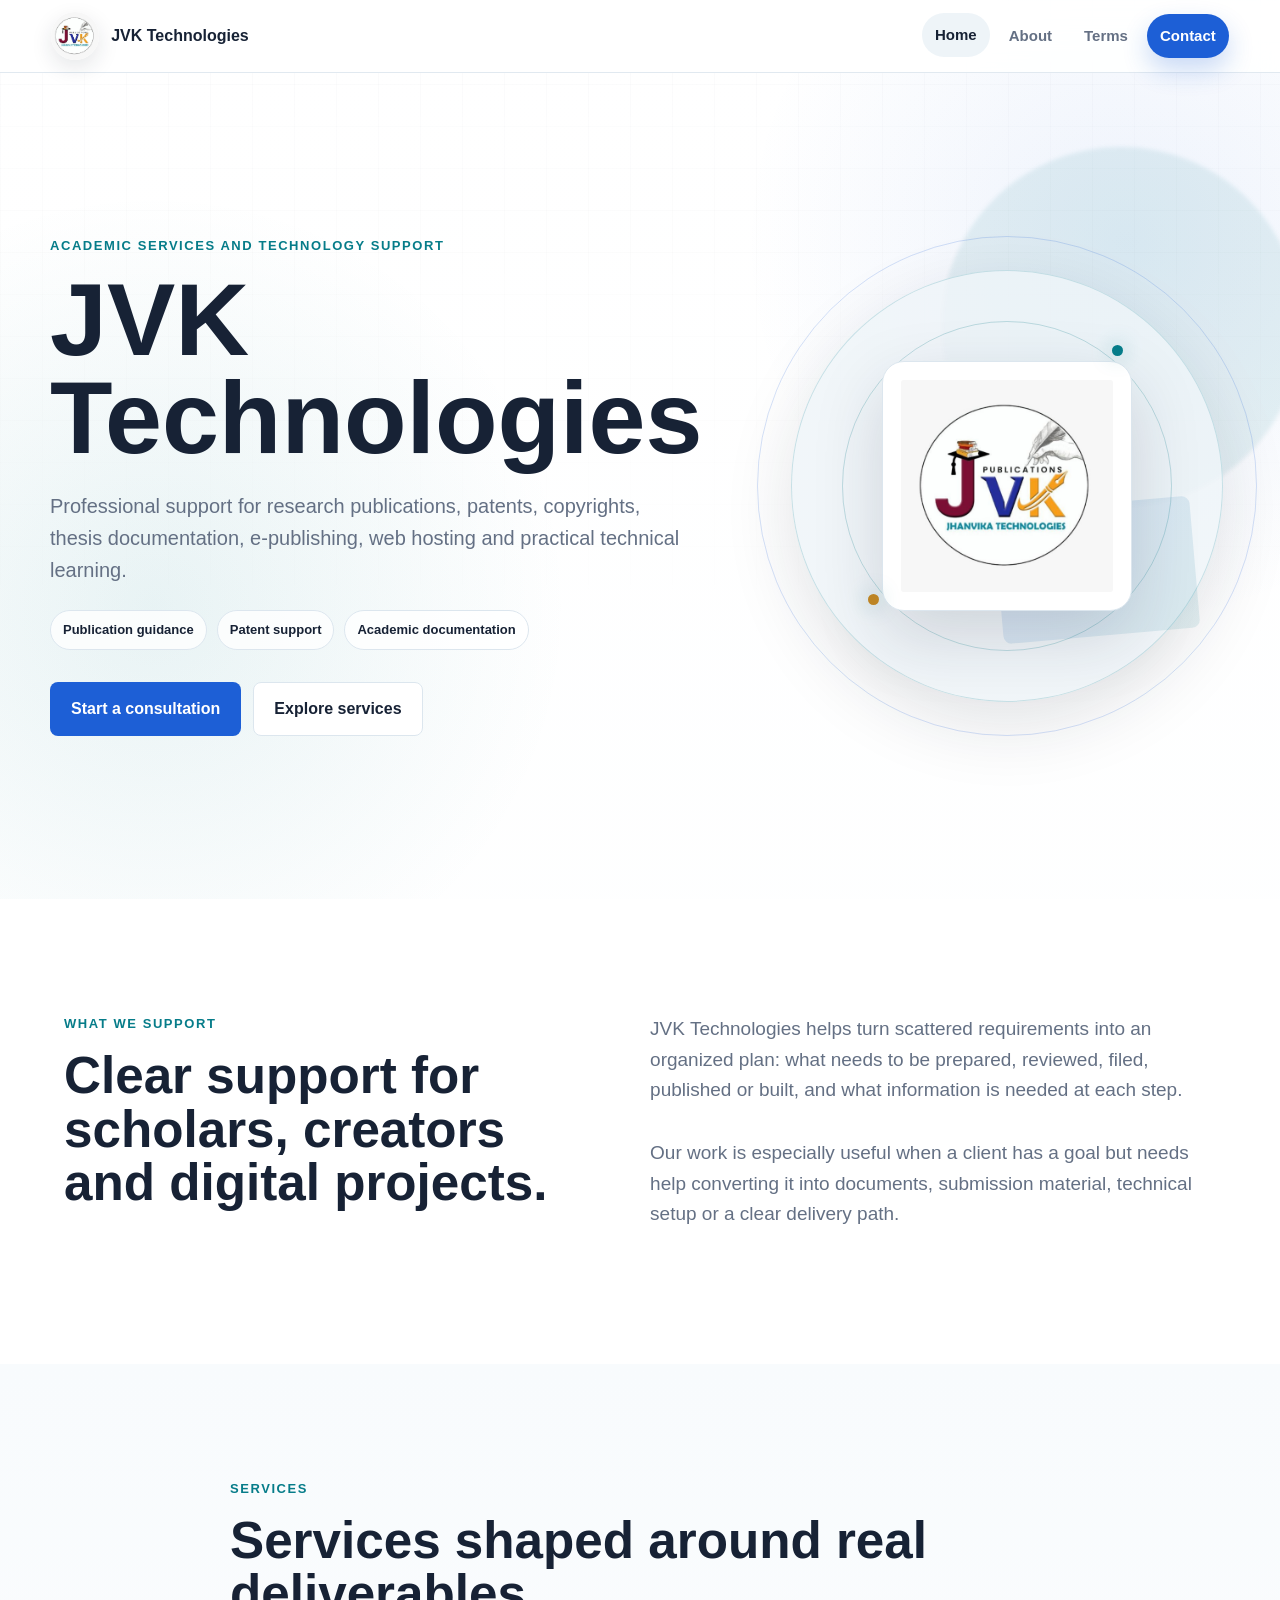
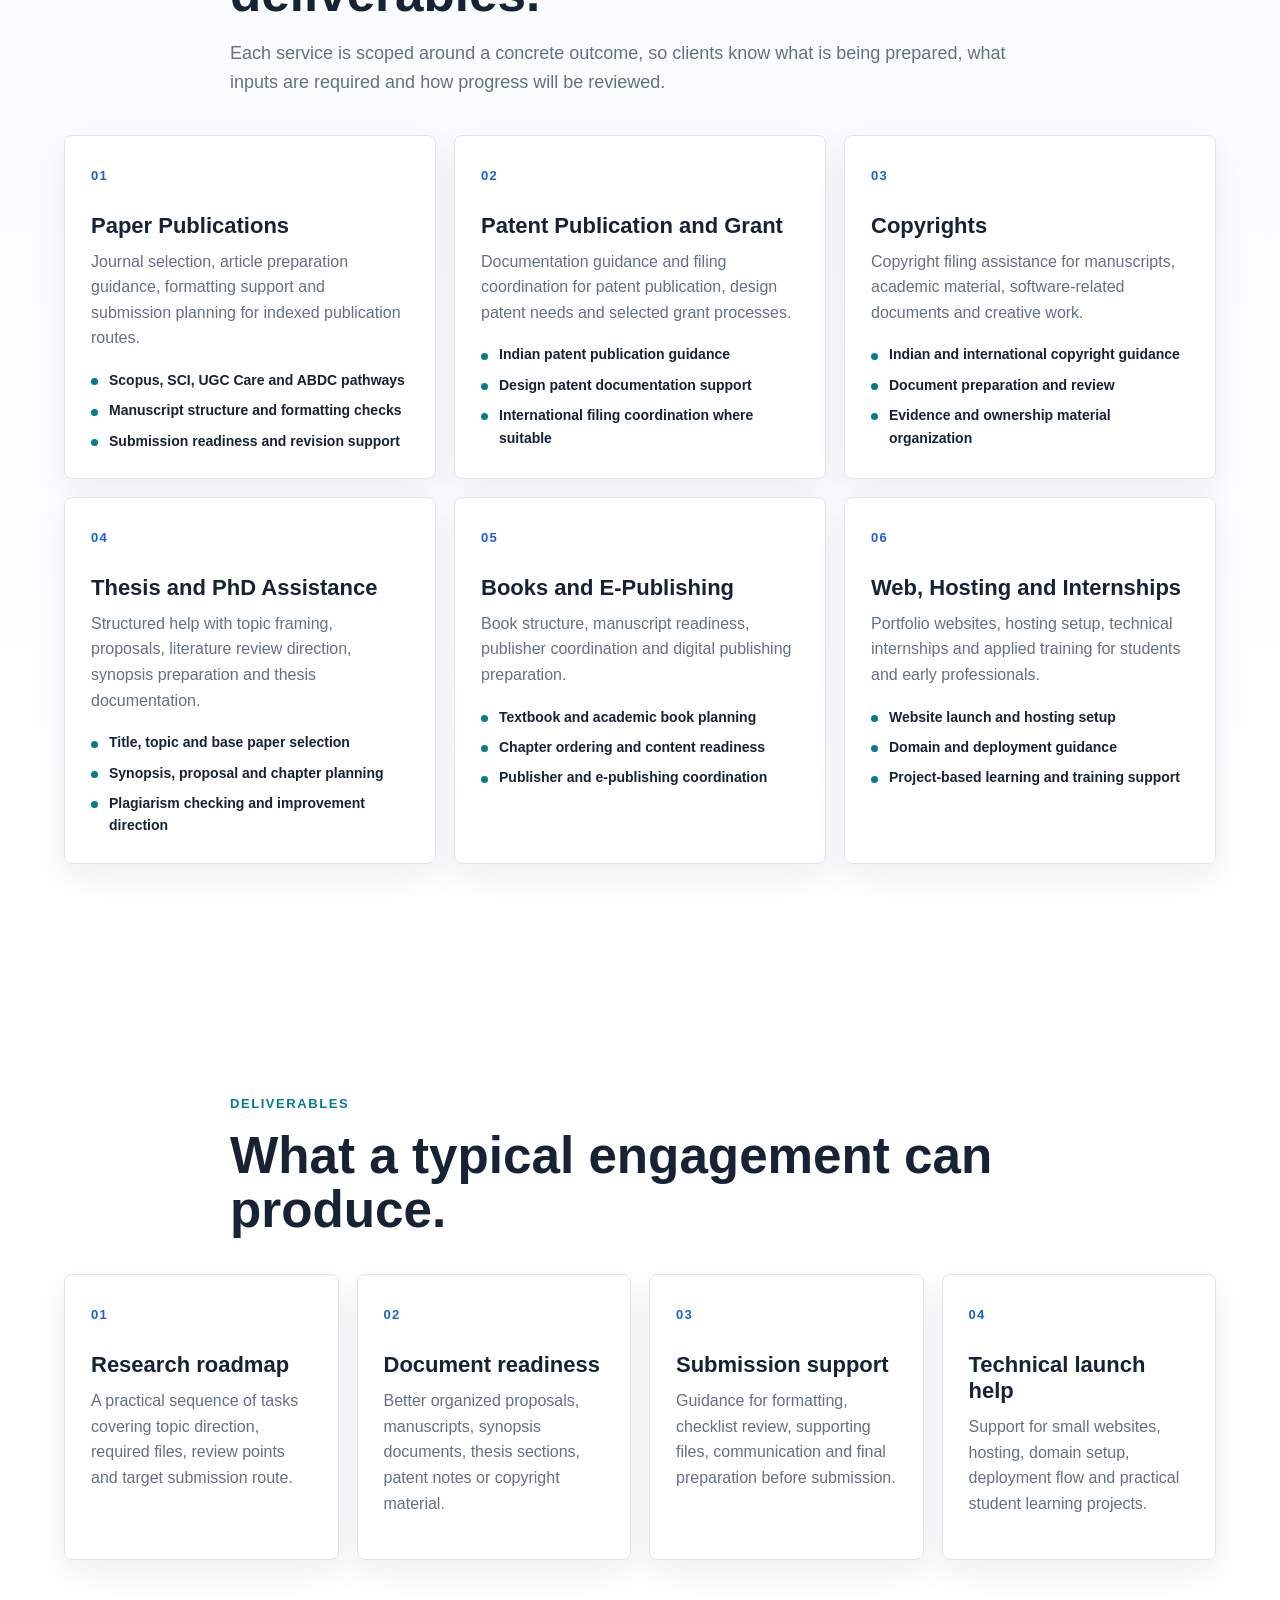
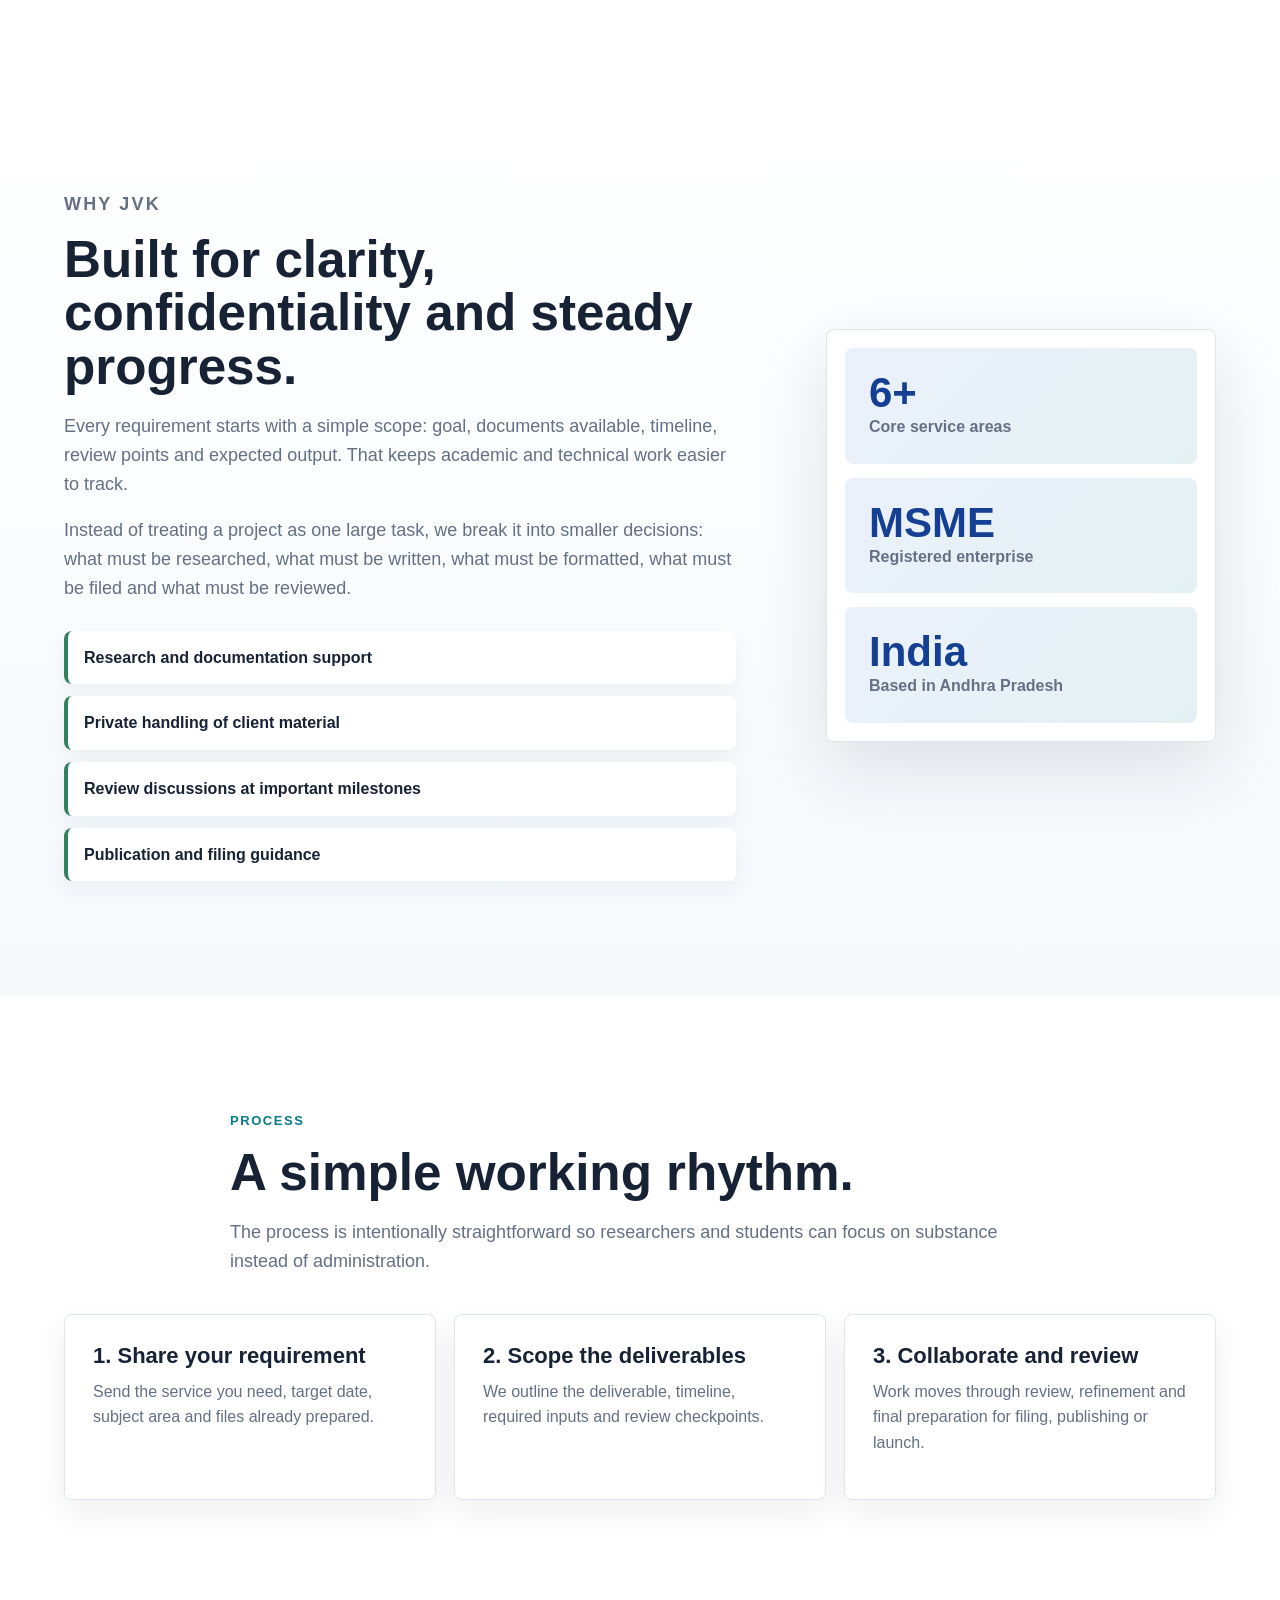
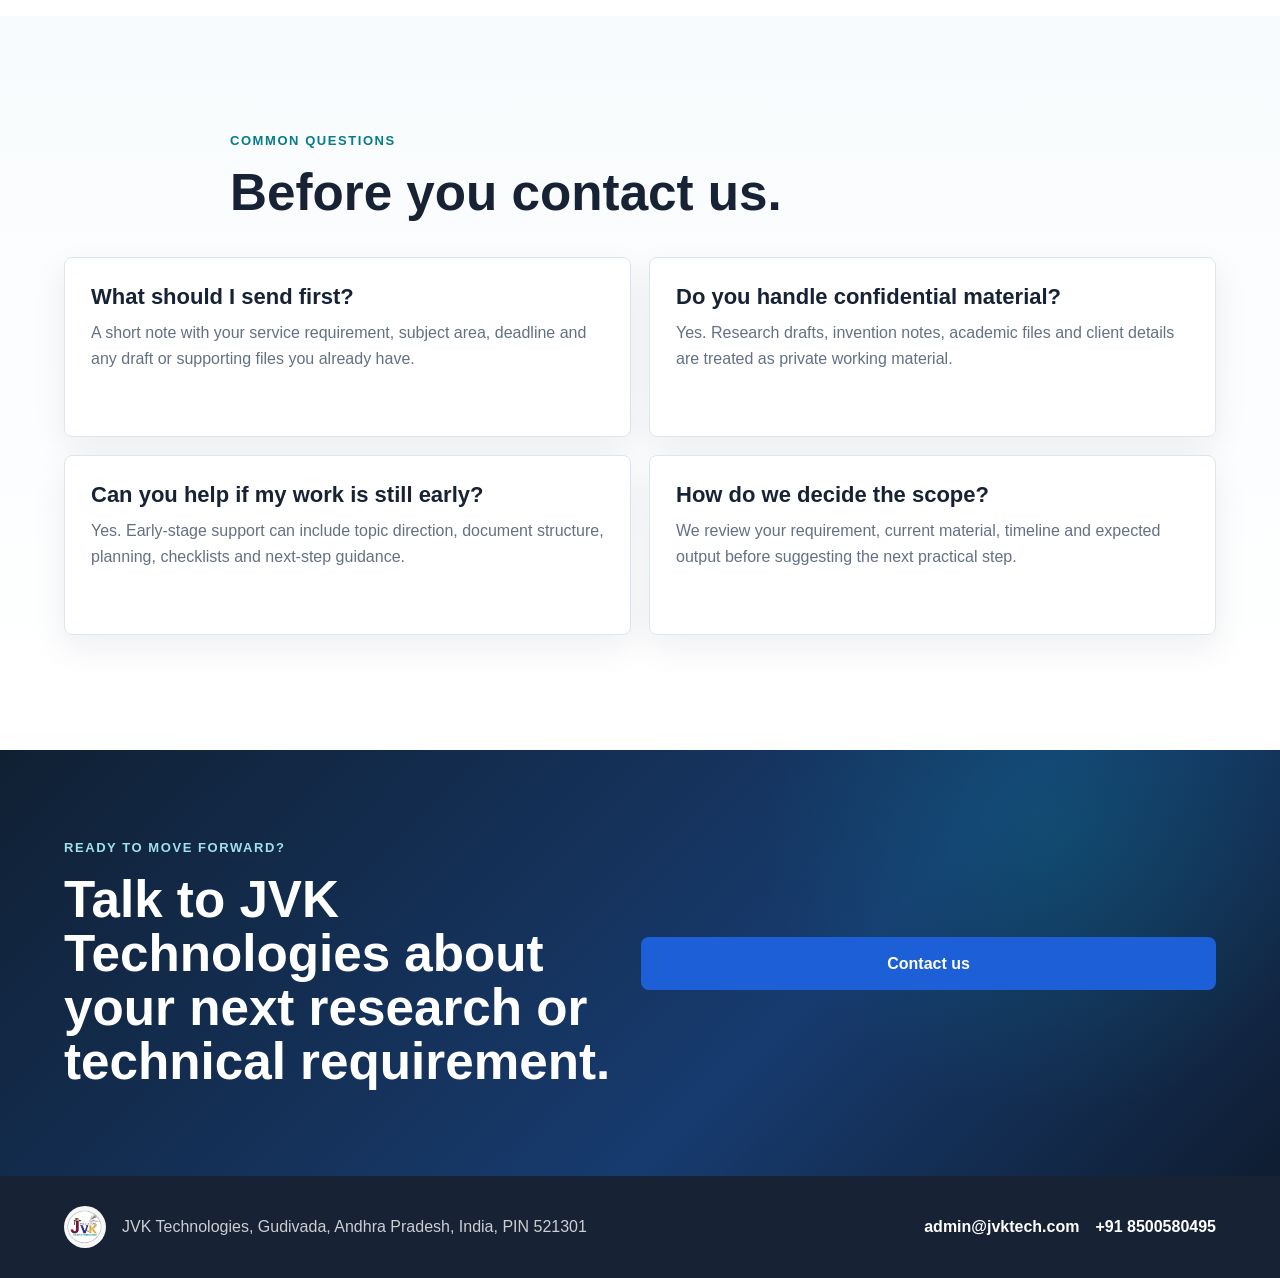
==== index.html @ e9491927 "initila commit" ====
<!doctype html>
<html lang="en">
  <head>
    <meta charset="utf-8">
    <meta name="viewport" content="width=device-width, initial-scale=1">
    <title>JVK Technologies | Research, Publishing and Patent Support</title>
    <meta name="description" content="JVK Technologies helps scholars, researchers, students and institutions with publications, patents, copyrights, thesis support, plagiarism checks and technical training.">
    <link rel="icon" href="assets/jvk-logo.png">
    <link rel="stylesheet" href="styles.css">
  </head>
  <body>
    <header class="site-header">
      <a class="brand" href="index.html" aria-label="JVK Technologies home">
        <img src="assets/jvk-logo.png" alt="JVK Technologies logo">
        <span>JVK Technologies</span>
      </a>
      <button class="nav-toggle" type="button" aria-expanded="false" aria-controls="site-nav" aria-label="Open menu">
        <span></span><span></span><span></span>
      </button>
      <nav class="site-nav" id="site-nav">
        <a href="index.html" aria-current="page">Home</a>
        <a href="about.html">About</a>
        <a href="privacy-policy.html">Terms</a>
        <a class="nav-cta" href="contact.html">Contact</a>
      </nav>
    </header>

    <main>
      <section class="hero">
        <div class="hero-mark" aria-hidden="true">
          <span class="orbit orbit-one"></span>
          <span class="orbit orbit-two"></span>
          <span class="orbit-dot dot-one"></span>
          <span class="orbit-dot dot-two"></span>
          <img src="assets/jvk-logo.png" alt="">
        </div>
        <div class="hero-content">
          <p class="eyebrow">Academic services and technology support</p>
          <h1>JVK Technologies</h1>
          <p class="hero-copy">Professional support for research publications, patents, copyrights, thesis documentation, e-publishing, web hosting and practical technical learning.</p>
          <div class="hero-badges" aria-label="Service highlights">
            <span>Publication guidance</span>
            <span>Patent support</span>
            <span>Academic documentation</span>
          </div>
          <div class="hero-actions">
            <a class="button primary" href="contact.html">Start a consultation</a>
            <a class="button secondary" href="#services">Explore services</a>
          </div>
        </div>
      </section>

      <section class="section intro reveal">
        <div>
          <p class="eyebrow">What we support</p>
          <h2>Clear support for scholars, creators and digital projects.</h2>
        </div>
        <div class="intro-copy">
          <p>JVK Technologies helps turn scattered requirements into an organized plan: what needs to be prepared, reviewed, filed, published or built, and what information is needed at each step.</p>
          <p>Our work is especially useful when a client has a goal but needs help converting it into documents, submission material, technical setup or a clear delivery path.</p>
        </div>
      </section>

      <section class="section service-band reveal" id="services">
        <div class="section-heading">
          <p class="eyebrow">Services</p>
          <h2>Services shaped around real deliverables.</h2>
          <p>Each service is scoped around a concrete outcome, so clients know what is being prepared, what inputs are required and how progress will be reviewed.</p>
        </div>
        <div class="service-grid">
          <article class="service-card">
            <span>01</span>
            <h3>Paper Publications</h3>
            <p>Journal selection, article preparation guidance, formatting support and submission planning for indexed publication routes.</p>
            <ul>
              <li>Scopus, SCI, UGC Care and ABDC pathways</li>
              <li>Manuscript structure and formatting checks</li>
              <li>Submission readiness and revision support</li>
            </ul>
          </article>
          <article class="service-card">
            <span>02</span>
            <h3>Patent Publication and Grant</h3>
            <p>Documentation guidance and filing coordination for patent publication, design patent needs and selected grant processes.</p>
            <ul>
              <li>Indian patent publication guidance</li>
              <li>Design patent documentation support</li>
              <li>International filing coordination where suitable</li>
            </ul>
          </article>
          <article class="service-card">
            <span>03</span>
            <h3>Copyrights</h3>
            <p>Copyright filing assistance for manuscripts, academic material, software-related documents and creative work.</p>
            <ul>
              <li>Indian and international copyright guidance</li>
              <li>Document preparation and review</li>
              <li>Evidence and ownership material organization</li>
            </ul>
          </article>
          <article class="service-card">
            <span>04</span>
            <h3>Thesis and PhD Assistance</h3>
            <p>Structured help with topic framing, proposals, literature review direction, synopsis preparation and thesis documentation.</p>
            <ul>
              <li>Title, topic and base paper selection</li>
              <li>Synopsis, proposal and chapter planning</li>
              <li>Plagiarism checking and improvement direction</li>
            </ul>
          </article>
          <article class="service-card">
            <span>05</span>
            <h3>Books and E-Publishing</h3>
            <p>Book structure, manuscript readiness, publisher coordination and digital publishing preparation.</p>
            <ul>
              <li>Textbook and academic book planning</li>
              <li>Chapter ordering and content readiness</li>
              <li>Publisher and e-publishing coordination</li>
            </ul>
          </article>
          <article class="service-card">
            <span>06</span>
            <h3>Web, Hosting and Internships</h3>
            <p>Portfolio websites, hosting setup, technical internships and applied training for students and early professionals.</p>
            <ul>
              <li>Website launch and hosting setup</li>
              <li>Domain and deployment guidance</li>
              <li>Project-based learning and training support</li>
            </ul>
          </article>
        </div>
      </section>

      <section class="section deliverables reveal">
        <div class="section-heading">
          <p class="eyebrow">Deliverables</p>
          <h2>What a typical engagement can produce.</h2>
        </div>
        <div class="deliverable-grid">
          <article>
            <strong>01</strong>
            <h3>Research roadmap</h3>
            <p>A practical sequence of tasks covering topic direction, required files, review points and target submission route.</p>
          </article>
          <article>
            <strong>02</strong>
            <h3>Document readiness</h3>
            <p>Better organized proposals, manuscripts, synopsis documents, thesis sections, patent notes or copyright material.</p>
          </article>
          <article>
            <strong>03</strong>
            <h3>Submission support</h3>
            <p>Guidance for formatting, checklist review, supporting files, communication and final preparation before submission.</p>
          </article>
          <article>
            <strong>04</strong>
            <h3>Technical launch help</h3>
            <p>Support for small websites, hosting, domain setup, deployment flow and practical student learning projects.</p>
          </article>
        </div>
      </section>

      <section class="section split reveal">
        <div class="split-copy">
          <p class="eyebrow">Why JVK</p>
          <h2>Built for clarity, confidentiality and steady progress.</h2>
          <p>Every requirement starts with a simple scope: goal, documents available, timeline, review points and expected output. That keeps academic and technical work easier to track.</p>
          <p>Instead of treating a project as one large task, we break it into smaller decisions: what must be researched, what must be written, what must be formatted, what must be filed and what must be reviewed.</p>
          <ul class="check-list">
            <li>Research and documentation support</li>
            <li>Private handling of client material</li>
            <li>Review discussions at important milestones</li>
            <li>Publication and filing guidance</li>
          </ul>
        </div>
        <div class="stat-panel" aria-label="JVK Technologies service highlights">
          <div><strong>6+</strong><span>Core service areas</span></div>
          <div><strong>MSME</strong><span>Registered enterprise</span></div>
          <div><strong>India</strong><span>Based in Andhra Pradesh</span></div>
        </div>
      </section>

      <section class="section process reveal">
        <div class="section-heading">
          <p class="eyebrow">Process</p>
          <h2>A simple working rhythm.</h2>
          <p>The process is intentionally straightforward so researchers and students can focus on substance instead of administration.</p>
        </div>
        <div class="timeline">
          <article>
            <h3>1. Share your requirement</h3>
            <p>Send the service you need, target date, subject area and files already prepared.</p>
          </article>
          <article>
            <h3>2. Scope the deliverables</h3>
            <p>We outline the deliverable, timeline, required inputs and review checkpoints.</p>
          </article>
          <article>
            <h3>3. Collaborate and review</h3>
            <p>Work moves through review, refinement and final preparation for filing, publishing or launch.</p>
          </article>
        </div>
      </section>

      <section class="section faq reveal">
        <div class="section-heading">
          <p class="eyebrow">Common questions</p>
          <h2>Before you contact us.</h2>
        </div>
        <div class="faq-grid">
          <article>
            <h3>What should I send first?</h3>
            <p>A short note with your service requirement, subject area, deadline and any draft or supporting files you already have.</p>
          </article>
          <article>
            <h3>Do you handle confidential material?</h3>
            <p>Yes. Research drafts, invention notes, academic files and client details are treated as private working material.</p>
          </article>
          <article>
            <h3>Can you help if my work is still early?</h3>
            <p>Yes. Early-stage support can include topic direction, document structure, planning, checklists and next-step guidance.</p>
          </article>
          <article>
            <h3>How do we decide the scope?</h3>
            <p>We review your requirement, current material, timeline and expected output before suggesting the next practical step.</p>
          </article>
        </div>
      </section>

      <section class="cta-section">
        <div>
          <p class="eyebrow">Ready to move forward?</p>
          <h2>Talk to JVK Technologies about your next research or technical requirement.</h2>
        </div>
        <a class="button primary" href="contact.html">Contact us</a>
      </section>
    </main>

    <footer class="site-footer">
      <div>
        <img src="assets/jvk-logo.png" alt="" aria-hidden="true">
        <p>JVK Technologies, Gudivada, Andhra Pradesh, India, PIN 521301</p>
      </div>
      <div>
        <a href="mailto:admin@jvktech.com">admin@jvktech.com</a>
        <a href="tel:+918500580495">+91 8500580495</a>
      </div>
    </footer>
    <script src="script.js"></script>
  </body>
</html>
---- styles.css ----
:root {
  --ink: #172235;
  --muted: #647084;
  --soft: #eef4f8;
  --paper: #f8fbfd;
  --white: #ffffff;
  --line: #dce6ee;
  --blue: #1d5fd6;
  --blue-dark: #153f92;
  --teal: #067c89;
  --green: #31815f;
  --gold: #bd8424;
  --shadow: 0 24px 70px rgba(22, 34, 53, 0.12);
  --radius: 8px;
  --max: 1180px;
}

* {
  box-sizing: border-box;
}

html {
  scroll-behavior: smooth;
  overflow-x: hidden;
}

body {
  margin: 0;
  color: var(--ink);
  background:
    radial-gradient(circle at 12% 10%, rgba(6, 124, 137, 0.09), transparent 26rem),
    radial-gradient(circle at 88% 4%, rgba(29, 95, 214, 0.08), transparent 24rem),
    linear-gradient(180deg, #ffffff 0%, #f8fbfd 100%);
  font-family: Inter, "Segoe UI", Arial, sans-serif;
  line-height: 1.6;
  overflow-x: hidden;
}

body::before {
  position: fixed;
  inset: 0;
  z-index: -1;
  content: "";
  opacity: 0.52;
  background-image:
    linear-gradient(rgba(23, 34, 53, 0.035) 1px, transparent 1px),
    linear-gradient(90deg, rgba(23, 34, 53, 0.035) 1px, transparent 1px);
  background-size: 42px 42px;
  mask-image: linear-gradient(180deg, #000 0%, transparent 78%);
}

img {
  display: block;
  max-width: 100%;
}

a {
  color: inherit;
}

.site-header {
  position: sticky;
  top: 0;
  z-index: 50;
  display: flex;
  align-items: center;
  justify-content: space-between;
  gap: 24px;
  padding: 12px clamp(18px, 4vw, 56px);
  background: rgba(255, 255, 255, 0.88);
  border-bottom: 1px solid rgba(220, 230, 238, 0.86);
  backdrop-filter: blur(18px);
}

.brand {
  display: inline-flex;
  align-items: center;
  gap: 12px;
  color: var(--ink);
  font-weight: 900;
  letter-spacing: 0;
  text-decoration: none;
}

.brand img {
  width: 48px;
  height: 48px;
  border-radius: 50%;
  box-shadow: 0 8px 22px rgba(23, 34, 53, 0.11);
}

.site-nav {
  display: flex;
  align-items: center;
  gap: 6px;
}

.site-nav a {
  padding: 10px 13px;
  border-radius: 999px;
  color: var(--muted);
  font-size: 15px;
  font-weight: 800;
  text-decoration: none;
  transition: background 180ms ease, color 180ms ease, transform 180ms ease;
}

.site-nav a:hover,
.site-nav a[aria-current="page"] {
  color: var(--ink);
  background: var(--soft);
  transform: translateY(-1px);
}

.site-nav .nav-cta {
  color: #fff;
  background: var(--blue);
  box-shadow: 0 12px 26px rgba(29, 95, 214, 0.24);
}

.site-nav .nav-cta:hover,
.site-nav .nav-cta[aria-current="page"] {
  color: #fff;
  background: var(--blue-dark);
}

.nav-toggle {
  display: none;
  width: 44px;
  height: 44px;
  padding: 10px;
  border: 1px solid var(--line);
  border-radius: var(--radius);
  background: var(--white);
}

.nav-toggle span {
  display: block;
  height: 2px;
  margin: 5px 0;
  background: var(--ink);
}

.hero {
  position: relative;
  display: grid;
  grid-template-columns: minmax(0, 1.08fr) minmax(330px, 0.75fr);
  align-items: center;
  gap: clamp(36px, 7vw, 90px);
  width: min(var(--max), calc(100% - 36px));
  min-height: calc(100vh - 74px);
  padding: clamp(58px, 8vw, 110px) 0;
  margin: 0 auto;
}

.hero::before {
  position: absolute;
  inset: 9% -6% auto auto;
  width: 360px;
  height: 360px;
  content: "";
  border-radius: 50%;
  background: rgba(6, 124, 137, 0.09);
  filter: blur(2px);
  animation: ambientShift 7s ease-in-out infinite;
}

.hero-mark {
  position: relative;
  min-height: 440px;
  display: grid;
  place-items: center;
  order: 2;
}

.hero-mark::before {
  position: absolute;
  width: min(430px, 86vw);
  aspect-ratio: 1;
  content: "";
  border: 1px solid rgba(6, 124, 137, 0.18);
  border-radius: 50%;
  background:
    radial-gradient(circle, rgba(255, 255, 255, 0.92) 0 34%, rgba(238, 244, 248, 0.82) 35% 100%);
  box-shadow: var(--shadow);
}

.hero-mark::after {
  position: absolute;
  right: 8%;
  bottom: 16%;
  width: 44%;
  height: 30%;
  content: "";
  border-radius: var(--radius);
  background:
    linear-gradient(135deg, rgba(29, 95, 214, 0.12), rgba(6, 124, 137, 0.1));
  transform: rotate(-5deg);
  animation: cardFloat 5s ease-in-out infinite;
}

.hero-mark img {
  position: relative;
  z-index: 3;
  width: min(250px, 62vw);
  padding: 18px;
  border: 1px solid var(--line);
  border-radius: 22px;
  background: var(--white);
  box-shadow: 0 26px 70px rgba(23, 34, 53, 0.16);
  animation: logoFloat 5.5s ease-in-out infinite;
}

.orbit {
  position: absolute;
  z-index: 2;
  border: 1px solid rgba(29, 95, 214, 0.18);
  border-radius: 50%;
}

.orbit-one {
  width: min(500px, 92vw);
  aspect-ratio: 1;
  animation: slowSpin 34s linear infinite;
}

.orbit-two {
  width: min(330px, 70vw);
  aspect-ratio: 1;
  border-color: rgba(6, 124, 137, 0.22);
  animation: slowSpin 28s linear infinite reverse;
}

.orbit-dot {
  position: absolute;
  z-index: 4;
  width: 11px;
  height: 11px;
  border-radius: 50%;
  background: var(--teal);
  box-shadow: 0 0 22px rgba(6, 124, 137, 0.48);
}

.dot-one {
  top: 18%;
  right: 24%;
}

.dot-two {
  bottom: 23%;
  left: 19%;
  background: var(--gold);
}

.hero-content {
  position: relative;
  z-index: 2;
  order: 1;
  max-width: 720px;
}

.eyebrow {
  margin: 0 0 14px;
  color: var(--teal);
  font-size: 13px;
  font-weight: 900;
  letter-spacing: 0.12em;
  text-transform: uppercase;
}

h1,
h2,
h3,
p {
  margin-top: 0;
}

h1 {
  max-width: 760px;
  margin-bottom: 22px;
  font-size: clamp(50px, 8vw, 104px);
  line-height: 0.96;
  letter-spacing: 0;
}

h2 {
  margin-bottom: 18px;
  font-size: clamp(31px, 4vw, 58px);
  line-height: 1.05;
  letter-spacing: 0;
}

h3 {
  margin-bottom: 10px;
  font-size: 22px;
  line-height: 1.18;
  letter-spacing: 0;
}

.hero-copy {
  max-width: 650px;
  color: var(--muted);
  font-size: 20px;
}

.hero-badges {
  display: flex;
  flex-wrap: wrap;
  gap: 10px;
  margin-top: 24px;
}

.hero-badges span {
  padding: 9px 12px;
  border: 1px solid var(--line);
  border-radius: 999px;
  color: var(--ink);
  background: rgba(255, 255, 255, 0.78);
  font-size: 13px;
  font-weight: 800;
}

.hero-actions {
  display: flex;
  flex-wrap: wrap;
  gap: 12px;
  margin-top: 32px;
}

.button {
  display: inline-flex;
  align-items: center;
  justify-content: center;
  min-height: 48px;
  padding: 13px 20px;
  border: 1px solid transparent;
  border-radius: var(--radius);
  font-weight: 900;
  text-decoration: none;
  cursor: pointer;
  transition: transform 180ms ease, box-shadow 180ms ease, background 180ms ease, border-color 180ms ease;
}

.button:hover {
  transform: translateY(-2px);
  box-shadow: 0 16px 34px rgba(23, 34, 53, 0.16);
}

.button.primary {
  color: var(--white);
  background: var(--blue);
}

.button.primary:hover {
  background: var(--blue-dark);
}

.button.secondary {
  color: var(--ink);
  border-color: var(--line);
  background: var(--white);
}

.section {
  padding: clamp(72px, 9vw, 118px) clamp(18px, 5vw, 72px);
}

.section > * {
  width: min(var(--max), 100%);
  max-width: var(--max);
  margin-left: auto;
  margin-right: auto;
}

.intro {
  display: grid;
  grid-template-columns: minmax(0, 0.9fr) minmax(0, 1fr);
  gap: clamp(28px, 6vw, 88px);
  align-items: start;
  background: var(--white);
}

.intro-copy {
  display: grid;
  gap: 14px;
}

.intro-copy p,
.section-heading > p:last-child,
.split-copy > p,
.service-card p,
.deliverable-grid p,
.value-grid p,
.faq-grid p,
.timeline p,
.legal p {
  color: var(--muted);
}

.intro-copy p {
  font-size: 19px;
}

.section-heading {
  max-width: 820px;
  margin-bottom: 38px;
}

.section-heading > p:last-child {
  font-size: 18px;
}

.service-band,
.faq,
.contact-layout {
  background: linear-gradient(180deg, var(--paper), #ffffff);
}

.service-grid {
  display: grid;
  grid-template-columns: repeat(3, minmax(0, 1fr));
  gap: 18px;
}

.service-card,
.deliverable-grid article,
.value-grid article,
.faq-grid article,
.timeline article,
.contact-form,
.contact-card {
  border: 1px solid var(--line);
  border-radius: var(--radius);
  background: rgba(255, 255, 255, 0.94);
  box-shadow: 0 12px 34px rgba(23, 34, 53, 0.07);
}

.service-card {
  min-height: 320px;
  padding: 26px;
  transition: transform 220ms ease, box-shadow 220ms ease, border-color 220ms ease;
}

.service-card:hover,
.deliverable-grid article:hover,
.value-grid article:hover,
.faq-grid article:hover {
  transform: translateY(-6px);
  border-color: rgba(29, 95, 214, 0.25);
  box-shadow: 0 24px 54px rgba(23, 34, 53, 0.12);
}

.service-card span,
.deliverable-grid strong {
  display: inline-flex;
  margin-bottom: 26px;
  color: var(--blue);
  font-size: 13px;
  font-weight: 900;
  letter-spacing: 0.1em;
  text-transform: uppercase;
}

.service-card ul {
  display: grid;
  gap: 8px;
  padding: 0;
  margin: 18px 0 0;
  list-style: none;
}

.service-card li {
  position: relative;
  padding-left: 18px;
  color: var(--ink);
  font-size: 14px;
  font-weight: 800;
}

.service-card li::before {
  position: absolute;
  left: 0;
  top: 0.67em;
  width: 7px;
  height: 7px;
  content: "";
  border-radius: 50%;
  background: var(--teal);
}

.deliverables,
.values,
.process {
  background: var(--white);
}

.deliverable-grid,
.value-grid,
.faq-grid {
  display: grid;
  grid-template-columns: repeat(4, minmax(0, 1fr));
  gap: 18px;
}

.deliverable-grid article,
.value-grid article,
.faq-grid article {
  min-height: 220px;
  padding: 26px;
  transition: transform 220ms ease, box-shadow 220ms ease, border-color 220ms ease;
}

.split {
  display: grid;
  grid-template-columns: minmax(0, 1fr) minmax(320px, 0.58fr);
  gap: clamp(28px, 7vw, 90px);
  align-items: center;
  background:
    linear-gradient(180deg, #ffffff 0%, #f5f9fc 100%);
}

.split-copy {
  max-width: 760px;
}

.split-copy > p {
  font-size: 18px;
}

.check-list {
  display: grid;
  gap: 12px;
  padding: 0;
  margin: 28px 0 0;
  list-style: none;
}

.check-list li {
  padding: 14px 16px;
  border-left: 4px solid var(--green);
  border-radius: var(--radius);
  background: var(--white);
  color: var(--ink);
  font-weight: 800;
  box-shadow: 0 8px 20px rgba(23, 34, 53, 0.05);
  transition: transform 180ms ease, border-color 180ms ease;
}

.check-list li:hover {
  transform: translateX(6px);
  border-left-color: var(--blue);
}

.stat-panel {
  display: grid;
  gap: 14px;
  padding: 18px;
  border: 1px solid var(--line);
  border-radius: var(--radius);
  background: var(--white);
  box-shadow: var(--shadow);
}

.stat-panel div {
  padding: 24px;
  border-radius: var(--radius);
  background: linear-gradient(135deg, rgba(29, 95, 214, 0.09), rgba(6, 124, 137, 0.11));
}

.stat-panel strong {
  display: block;
  color: var(--blue-dark);
  font-size: 42px;
  line-height: 1;
}

.stat-panel span {
  color: var(--muted);
  font-weight: 900;
}

.timeline {
  display: grid;
  grid-template-columns: repeat(3, minmax(0, 1fr));
  gap: 18px;
}

.timeline article {
  padding: 28px;
}

.faq-grid {
  grid-template-columns: repeat(2, minmax(0, 1fr));
}

.faq-grid article {
  min-height: 180px;
}

.cta-section {
  display: flex;
  align-items: center;
  justify-content: space-between;
  gap: 24px;
  padding: clamp(58px, 8vw, 88px) clamp(18px, 5vw, 72px);
  color: var(--white);
  background:
    radial-gradient(circle at 82% 18%, rgba(6, 124, 137, 0.28), transparent 18rem),
    linear-gradient(135deg, #102033 0%, #173b6f 62%, #0f1d31 100%);
}

.cta-section > * {
  width: min(var(--max), 100%);
  max-width: var(--max);
}

.cta-section .eyebrow {
  color: #9fe2ea;
}

.cta-section h2 {
  max-width: 850px;
  margin-bottom: 0;
}

.page-hero {
  padding: clamp(76px, 11vw, 132px) clamp(18px, 5vw, 72px);
  color: var(--white);
  background:
    radial-gradient(circle at 84% 24%, rgba(6, 124, 137, 0.22), transparent 18rem),
    linear-gradient(135deg, #11223a 0%, #173b6f 68%, #0f1d31 100%);
}

.page-hero > * {
  width: min(var(--max), 100%);
  margin-left: auto;
  margin-right: auto;
}

.page-hero .eyebrow {
  color: #9fe2ea;
}

.page-hero p:last-child {
  max-width: 780px;
  color: rgba(255, 255, 255, 0.82);
  font-size: 20px;
}

.about-hero {
  position: relative;
  display: grid;
  grid-template-columns: minmax(0, 1fr) minmax(300px, 0.42fr);
  align-items: center;
  gap: clamp(28px, 6vw, 84px);
  padding: clamp(72px, 10vw, 126px) clamp(18px, 5vw, 72px);
  color: var(--white);
  background:
    radial-gradient(circle at 88% 22%, rgba(159, 226, 234, 0.2), transparent 18rem),
    linear-gradient(135deg, #11223a 0%, #173b6f 62%, #0f1d31 100%);
}

.about-hero-light {
  color: var(--ink);
  background:
    radial-gradient(circle at 82% 16%, rgba(6, 124, 137, 0.12), transparent 19rem),
    linear-gradient(180deg, #ffffff 0%, #f4f9fc 100%);
}

.about-hero > * {
  width: min(var(--max), 100%);
}

.about-hero-copy {
  justify-self: end;
  max-width: 760px;
}

.about-hero .eyebrow {
  color: var(--teal);
}

.about-hero p:last-child {
  max-width: 720px;
  color: var(--muted);
  font-size: 20px;
}

.about-hero-actions {
  display: flex;
  flex-wrap: wrap;
  gap: 12px;
  margin-top: 30px;
}

.profile-card {
  display: grid;
  gap: 22px;
  padding: 32px;
  border: 1px solid var(--line);
  border-radius: var(--radius);
  background: rgba(255, 255, 255, 0.92);
  box-shadow: var(--shadow);
}

.profile-logo {
  display: grid;
  place-items: center;
  width: 150px;
  height: 150px;
  border: 1px solid var(--line);
  border-radius: 26px;
  background:
    linear-gradient(135deg, rgba(29, 95, 214, 0.08), rgba(6, 124, 137, 0.09)),
    var(--white);
}

.profile-logo img {
  width: 132px;
}

.profile-card span {
  color: var(--teal);
  font-size: 13px;
  font-weight: 900;
  letter-spacing: 0.12em;
  text-transform: uppercase;
}

.profile-card strong {
  max-width: 320px;
  font-size: 30px;
  line-height: 1.12;
}

.profile-card dl {
  display: grid;
  gap: 1px;
  margin: 0;
  overflow: hidden;
  border-radius: var(--radius);
  background: var(--line);
}

.profile-card dl div {
  display: grid;
  grid-template-columns: 92px minmax(0, 1fr);
  gap: 14px;
  padding: 14px;
  background: var(--white);
}

.profile-card dt {
  color: var(--muted);
  font-size: 13px;
  font-weight: 900;
  text-transform: uppercase;
}

.profile-card dd {
  margin: 0;
  color: var(--ink);
  font-weight: 900;
}

.about-story {
  display: grid;
  grid-template-columns: minmax(0, 0.8fr) minmax(0, 1fr);
  gap: clamp(28px, 6vw, 88px);
  align-items: start;
  background: var(--white);
}

.about-story-clean {
  background: var(--white);
}

.story-heading-card {
  padding: 28px;
  border: 1px solid var(--line);
  border-radius: var(--radius);
  background:
    linear-gradient(180deg, #ffffff, #f5f9fc);
  box-shadow: 0 14px 38px rgba(23, 34, 53, 0.07);
}

.story-heading-card span {
  display: block;
  max-width: 440px;
  color: var(--muted);
  font-weight: 800;
}

.story-copy {
  display: grid;
  gap: 14px;
}

.story-copy p {
  color: var(--muted);
  font-size: 18px;
}

.audience-section,
.capability-section {
  background: linear-gradient(180deg, var(--paper), #ffffff);
}

.audience-section-clean {
  background:
    linear-gradient(180deg, #f6fafc 0%, #ffffff 100%);
}

.about-feature-grid {
  display: grid;
  grid-template-columns: repeat(4, minmax(0, 1fr));
  gap: 18px;
}

.about-feature-grid article,
.capability-list article {
  padding: 26px;
  border: 1px solid var(--line);
  border-radius: var(--radius);
  background: rgba(255, 255, 255, 0.94);
  box-shadow: 0 12px 34px rgba(23, 34, 53, 0.07);
  transition: transform 180ms ease, box-shadow 180ms ease, border-color 180ms ease;
}

.about-feature-grid article:hover,
.capability-list article:hover {
  transform: translateY(-5px);
  border-color: rgba(29, 95, 214, 0.25);
  box-shadow: 0 22px 48px rgba(23, 34, 53, 0.12);
}

.about-feature-grid span {
  display: inline-flex;
  margin-bottom: 38px;
  color: var(--blue);
  font-size: 13px;
  font-weight: 900;
  letter-spacing: 0.1em;
}

.about-feature-grid p,
.capability-list p,
.method-list p {
  color: var(--muted);
}

.about-method {
  background: var(--white);
}

.about-method-clean {
  background: var(--white);
}

.method-rail {
  display: grid;
  grid-template-columns: repeat(4, minmax(0, 1fr));
  gap: 18px;
}

.method-rail article {
  padding: 24px;
  border: 1px solid var(--line);
  border-radius: var(--radius);
  background: var(--white);
  box-shadow: 0 10px 28px rgba(23, 34, 53, 0.06);
}

.method-rail span {
  display: inline-flex;
  margin-bottom: 30px;
  color: var(--blue-dark);
  font-size: 13px;
  font-weight: 900;
  letter-spacing: 0.08em;
  text-transform: uppercase;
}

.capability-list {
  display: grid;
  grid-template-columns: repeat(2, minmax(0, 1fr));
  gap: 18px;
}

.about-cta-strip {
  display: flex;
  align-items: center;
  justify-content: space-between;
  gap: 24px;
  color: var(--white);
  background:
    radial-gradient(circle at 88% 30%, rgba(159, 226, 234, 0.18), transparent 18rem),
    linear-gradient(135deg, #11223a 0%, #173b6f 70%, #0f1d31 100%);
}

.about-cta-strip > * {
  width: min(var(--max), 100%);
}

.about-cta-strip .button {
  flex: 0 0 auto;
  width: auto;
}

.about-cta-strip .eyebrow {
  color: #9fe2ea;
}

.about-cta-strip h2 {
  max-width: 850px;
  margin-bottom: 0;
}

.capability-section-clean {
  background: linear-gradient(180deg, #ffffff, #f6fafc);
}

.brand-panel {
  min-height: 410px;
  display: grid;
  place-items: center;
  align-content: center;
  gap: 18px;
  padding: 36px;
  text-align: center;
  border: 1px solid var(--line);
  border-radius: var(--radius);
  background: linear-gradient(180deg, #ffffff, #eef6fb);
  box-shadow: var(--shadow);
}

.brand-panel img {
  width: min(210px, 68vw);
}

.brand-panel strong {
  display: block;
  max-width: 360px;
  font-size: 30px;
  line-height: 1.08;
}

.brand-panel span {
  max-width: 360px;
  color: var(--muted);
  font-weight: 800;
}

.pill-list {
  display: flex;
  flex-wrap: wrap;
  gap: 12px;
}

.pill-list span {
  padding: 12px 16px;
  border: 1px solid var(--line);
  border-radius: 999px;
  background: var(--white);
  color: var(--ink);
  font-weight: 900;
  transition: transform 180ms ease, border-color 180ms ease, background 180ms ease;
}

.pill-list span:hover {
  transform: translateY(-3px);
  border-color: rgba(29, 95, 214, 0.35);
}

.contact-layout {
  display: grid;
  grid-template-columns: minmax(0, 1fr) minmax(320px, 0.45fr);
  gap: 24px;
}

.contact-form,
.contact-card {
  padding: clamp(22px, 4vw, 36px);
}

.contact-form {
  display: grid;
  gap: 18px;
}

label {
  display: grid;
  gap: 8px;
  color: var(--ink);
  font-weight: 900;
}

input,
textarea {
  width: 100%;
  padding: 14px 15px;
  border: 1px solid var(--line);
  border-radius: var(--radius);
  color: var(--ink);
  background: #fbfdff;
  font: inherit;
}

textarea {
  resize: vertical;
}

input:focus,
textarea:focus {
  outline: 3px solid rgba(29, 95, 214, 0.16);
  border-color: var(--blue);
}

.contact-form .button {
  justify-self: start;
  font: inherit;
}

.form-status {
  margin: -4px 0 0;
  color: var(--muted);
  font-size: 14px;
}

.contact-card {
  align-self: start;
  display: grid;
  gap: 14px;
}

.contact-card a {
  color: var(--blue-dark);
  font-weight: 900;
  text-decoration: none;
}

.legal {
  max-width: 980px;
  margin: 0 auto;
  background: var(--white);
}

.legal h2 {
  margin-top: 34px;
  font-size: 28px;
}

.site-footer {
  display: flex;
  align-items: center;
  justify-content: space-between;
  gap: 24px;
  padding: 30px clamp(18px, 5vw, 72px);
  color: rgba(255, 255, 255, 0.78);
  background: var(--ink);
}

.site-footer div {
  display: flex;
  align-items: center;
  gap: 16px;
  flex-wrap: wrap;
}

.site-footer img {
  width: 42px;
  height: 42px;
  border-radius: 50%;
}

.site-footer p {
  margin: 0;
}

.site-footer a {
  color: var(--white);
  font-weight: 900;
  text-decoration: none;
}

.not-found {
  min-height: 100vh;
  display: grid;
  place-items: center;
  align-content: center;
  gap: 14px;
  padding: 24px;
  text-align: center;
  background: var(--paper);
}

.not-found img {
  width: 86px;
}

.not-found h1 {
  margin: 0;
  font-size: clamp(40px, 8vw, 76px);
}

.reveal.is-visible {
  animation: revealIn 620ms ease both;
}

@media (max-width: 940px) {
  .nav-toggle {
    display: block;
  }

  .site-nav {
    position: absolute;
    top: 73px;
    right: 18px;
    left: 18px;
    display: none;
    flex-direction: column;
    align-items: stretch;
    padding: 12px;
    border: 1px solid var(--line);
    border-radius: var(--radius);
    background: var(--white);
    box-shadow: var(--shadow);
  }

  .site-nav.is-open {
    display: flex;
  }

  .site-nav a {
    border-radius: var(--radius);
  }

  .hero {
    grid-template-columns: 1fr;
  }

  .hero-mark {
    min-height: 300px;
    order: 1;
  }

  .hero-content {
    order: 2;
  }

  .intro,
  .split,
  .contact-layout,
  .about-hero,
  .about-story {
    grid-template-columns: 1fr;
  }

  .service-grid,
  .deliverable-grid,
  .value-grid,
  .faq-grid,
  .timeline,
  .about-feature-grid,
  .capability-list,
  .method-rail {
    grid-template-columns: 1fr 1fr;
  }

  .cta-section {
    align-items: flex-start;
    flex-direction: column;
  }
}

@media (max-width: 640px) {
  body::before {
    display: none;
  }

  .site-header {
    padding-inline: 14px;
  }

  .brand span {
    font-size: 15px;
  }

.hero {
    width: min(calc(100% - 28px), var(--max));
    min-height: auto;
    padding: 34px 0 64px;
  }

  .hero-mark {
    overflow: hidden;
    min-height: 260px;
  }

  .hero > * {
    min-width: 0;
  }

  .orbit-one {
    width: min(360px, 86vw);
  }

  .orbit-two {
    width: min(260px, 66vw);
  }

  .hero-mark img {
    width: min(190px, 62vw);
  }

  h1 {
    font-size: clamp(46px, 16vw, 70px);
  }

  .hero-actions,
  .hero-badges {
    align-items: stretch;
    flex-direction: column;
  }

  .button {
    width: 100%;
  }

  .section {
    padding-block: 62px;
  }

  .about-hero {
    padding-block: 64px 88px;
  }

  .about-metrics {
    grid-template-columns: 1fr;
    margin-top: -34px;
  }

  .service-grid,
  .deliverable-grid,
  .value-grid,
  .faq-grid,
  .timeline,
  .about-feature-grid,
  .capability-list,
  .method-rail {
    grid-template-columns: 1fr;
  }

  .about-hero-actions,
  .about-cta-strip {
    align-items: stretch;
    flex-direction: column;
  }

  .service-card {
    min-height: auto;
  }

  .site-footer {
    align-items: flex-start;
    flex-direction: column;
  }
}

@media (prefers-reduced-motion: reduce) {
  *,
  *::before,
  *::after {
    scroll-behavior: auto !important;
    animation-duration: 0.01ms !important;
    animation-iteration-count: 1 !important;
    transition-duration: 0.01ms !important;
  }
}

@keyframes slowSpin {
  from {
    transform: rotate(0deg);
  }
  to {
    transform: rotate(360deg);
  }
}

@keyframes logoFloat {
  0%,
  100% {
    transform: translateY(0);
  }
  50% {
    transform: translateY(-10px);
  }
}

@keyframes cardFloat {
  0%,
  100% {
    transform: translateY(0) rotate(-5deg);
  }
  50% {
    transform: translateY(-9px) rotate(-3deg);
  }
}

@keyframes ambientShift {
  0%,
  100% {
    transform: translate(0, 0) scale(1);
  }
  50% {
    transform: translate(-16px, 14px) scale(1.05);
  }
}

@keyframes revealIn {
  from {
    opacity: 0;
    transform: translateY(20px);
  }
  to {
    opacity: 1;
    transform: translateY(0);
  }
}

/* Compact About page redesign */
.about-page {
  background: #fbfcfd;
}

.about-page .site-header {
  background: rgba(255, 255, 255, 0.94);
}

.about-main {
  color: #1f2937;
}

.about-cover,
.about-section {
  width: min(1120px, calc(100% - 36px));
  margin: 0 auto;
}

.about-cover {
  display: grid;
  grid-template-columns: minmax(0, 1fr) 360px;
  gap: 40px;
  align-items: center;
  padding: 72px 0 54px;
}

.about-kicker {
  margin: 0 0 12px;
  color: #087c89;
  font-size: 12px;
  font-weight: 900;
  letter-spacing: 0.1em;
  text-transform: uppercase;
}

.about-cover h1 {
  max-width: 760px;
  margin-bottom: 18px;
  color: #1f2937;
  font-size: clamp(34px, 5vw, 54px);
  line-height: 1.08;
}

.about-cover p {
  max-width: 700px;
  color: #5f6b7a;
  font-size: 18px;
}

.about-summary {
  padding: 22px;
  border: 1px solid #dfe7ee;
  border-radius: 8px;
  background: #ffffff;
  box-shadow: 0 18px 45px rgba(31, 41, 55, 0.08);
}

.about-summary img {
  width: 112px;
  margin-bottom: 22px;
}

.about-summary dl {
  display: grid;
  gap: 1px;
  margin: 0;
  overflow: hidden;
  border: 1px solid #e5edf3;
  border-radius: 8px;
  background: #e5edf3;
}

.about-summary dl div {
  display: grid;
  grid-template-columns: 92px minmax(0, 1fr);
  gap: 12px;
  padding: 13px;
  background: #ffffff;
}

.about-summary dt {
  color: #7a8594;
  font-size: 12px;
  font-weight: 900;
  text-transform: uppercase;
}

.about-summary dd {
  margin: 0;
  color: #1f2937;
  font-size: 14px;
  font-weight: 800;
}

.about-section {
  padding: 54px 0;
  border-top: 1px solid #e5edf3;
}

.about-section h2 {
  max-width: 680px;
  margin-bottom: 16px;
  color: #1f2937;
  font-size: clamp(26px, 3.2vw, 38px);
  line-height: 1.14;
}

.about-two-column {
  display: grid;
  grid-template-columns: minmax(0, 0.86fr) minmax(0, 1fr);
  gap: 48px;
}

.about-prose {
  display: grid;
  gap: 14px;
}

.about-prose p,
.about-service-list p,
.workflow-table p,
.about-note p {
  color: #667384;
  font-size: 16px;
}

.about-services h2,
.about-workflow h2 {
  margin-bottom: 28px;
}

.about-service-list {
  display: grid;
  grid-template-columns: repeat(2, minmax(0, 1fr));
  gap: 14px;
}

.about-service-list article,
.workflow-table article {
  padding: 20px;
  border: 1px solid #dfe7ee;
  border-radius: 8px;
  background: #ffffff;
  box-shadow: 0 10px 26px rgba(31, 41, 55, 0.05);
}

.about-service-list h3,
.workflow-table h3 {
  color: #1f2937;
  font-size: 18px;
}

.workflow-table {
  display: grid;
  grid-template-columns: repeat(4, minmax(0, 1fr));
  gap: 14px;
}

.workflow-table span {
  display: inline-flex;
  margin-bottom: 22px;
  color: #1d5fd6;
  font-size: 12px;
  font-weight: 900;
  letter-spacing: 0.08em;
}

.about-note {
  display: grid;
  grid-template-columns: minmax(0, 0.85fr) minmax(0, 1fr) auto;
  gap: 28px;
  align-items: center;
  margin-bottom: 40px;
  padding: 34px;
  border: 1px solid #dfe7ee;
  border-radius: 8px;
  background: linear-gradient(135deg, #ffffff, #eef7f8);
}

.about-note h2 {
  margin-bottom: 0;
}

.about-note p {
  margin-bottom: 0;
}

.about-note .button {
  white-space: nowrap;
}

@media (max-width: 900px) {
  .about-cover,
  .about-two-column,
  .about-note {
    grid-template-columns: 1fr;
  }

  .about-summary {
    max-width: 520px;
  }

  .workflow-table {
    grid-template-columns: repeat(2, minmax(0, 1fr));
  }
}

@media (max-width: 640px) {
  .about-cover,
  .about-section {
    width: min(calc(100% - 28px), 1120px);
  }

  .about-cover {
    padding: 42px 0 34px;
  }

  .about-cover h1 {
    font-size: clamp(32px, 10vw, 42px);
  }

  .about-cover p {
    font-size: 16px;
  }

  .about-section {
    padding: 40px 0;
  }

  .about-section h2 {
    font-size: 27px;
  }

  .about-service-list,
  .workflow-table {
    grid-template-columns: 1fr;
  }

  .about-note {
    padding: 22px;
  }
}


.head {
  font-size: 56px;
}

.bt-color{
  background-color: #1d5fd6;
  color: white;
}
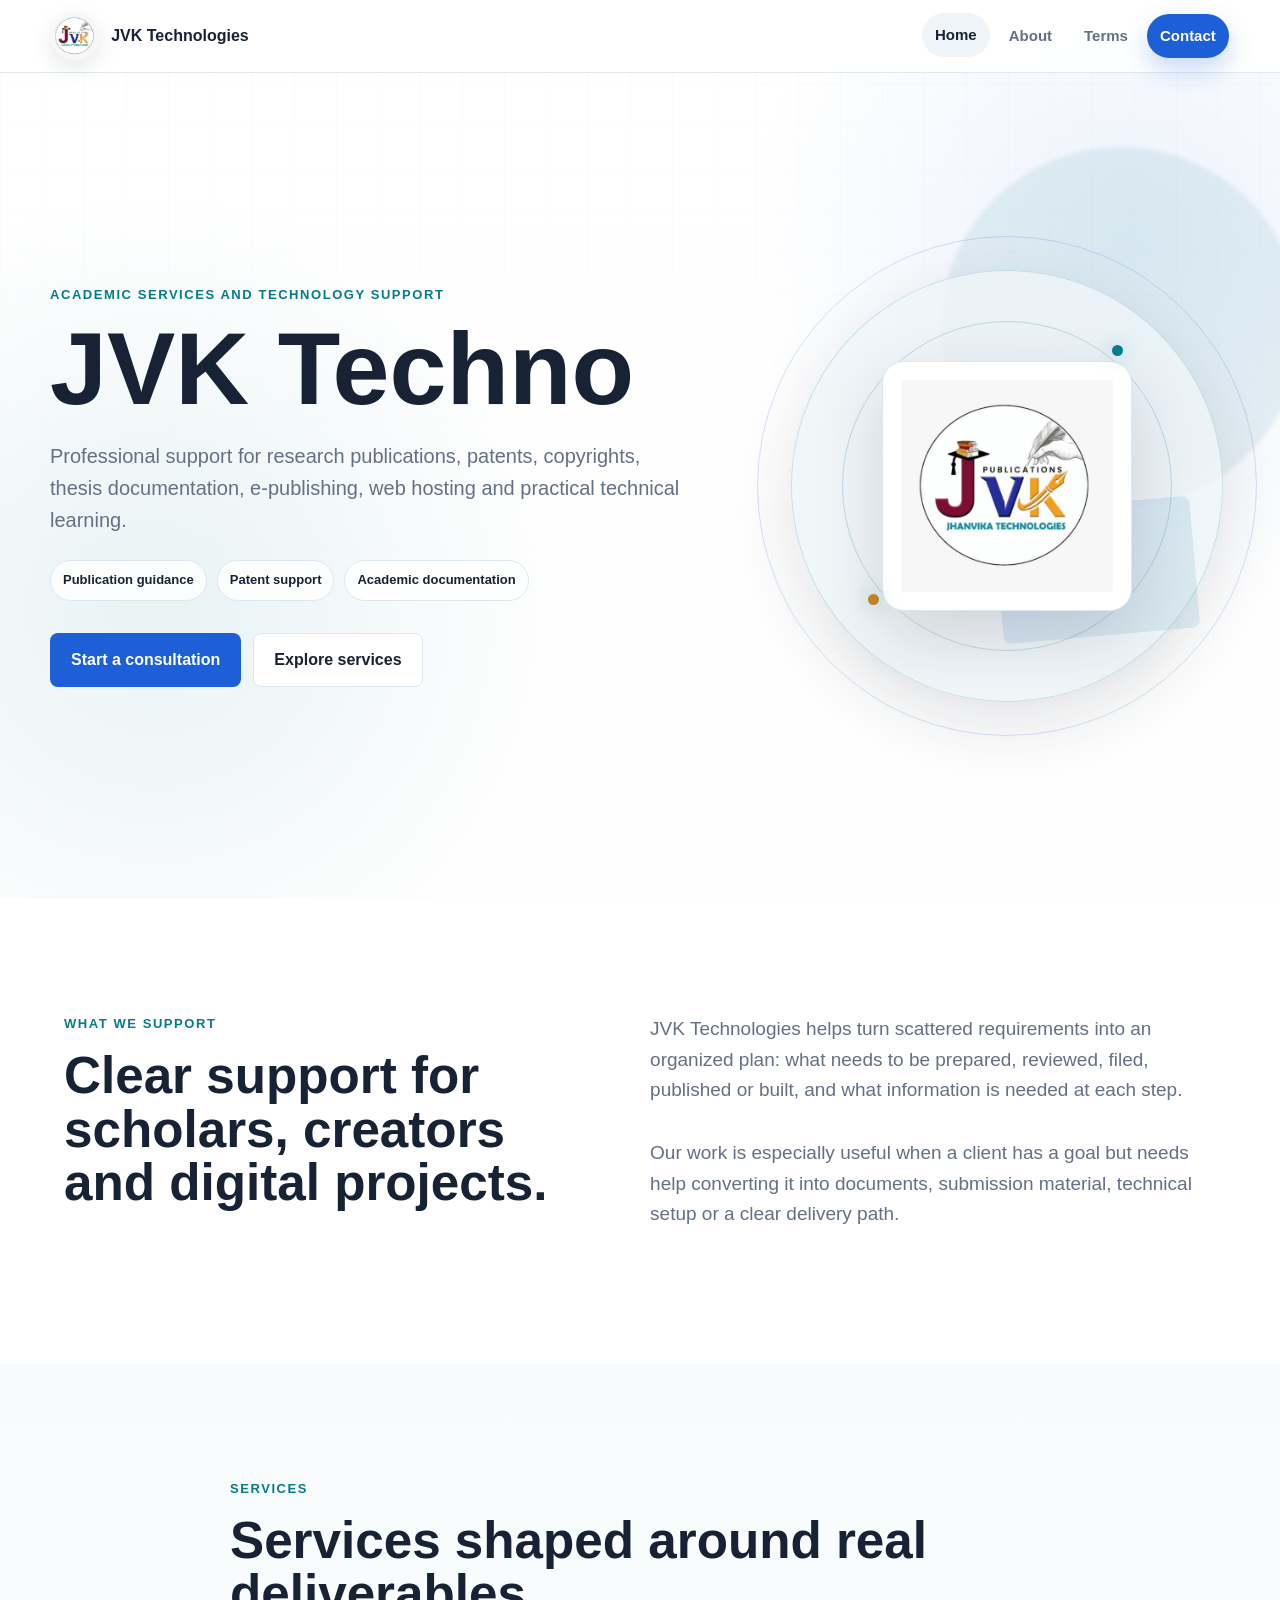
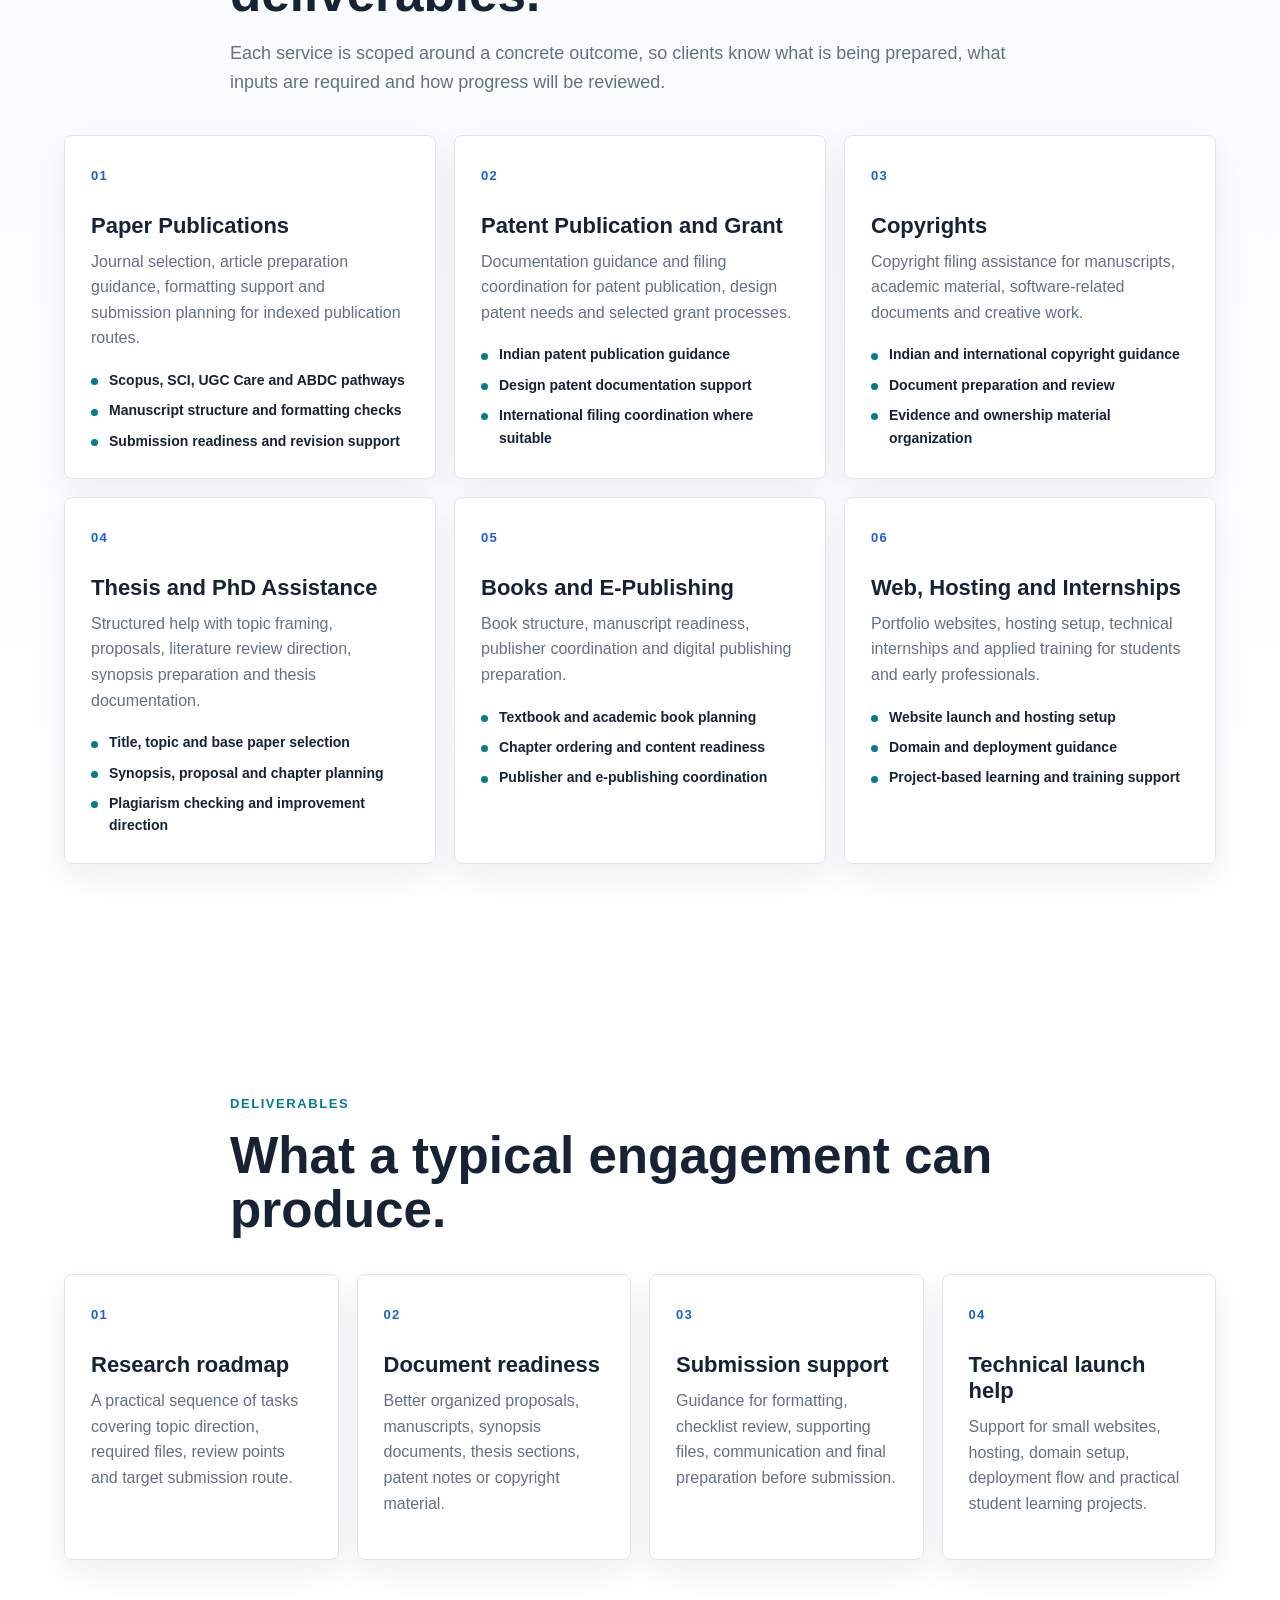
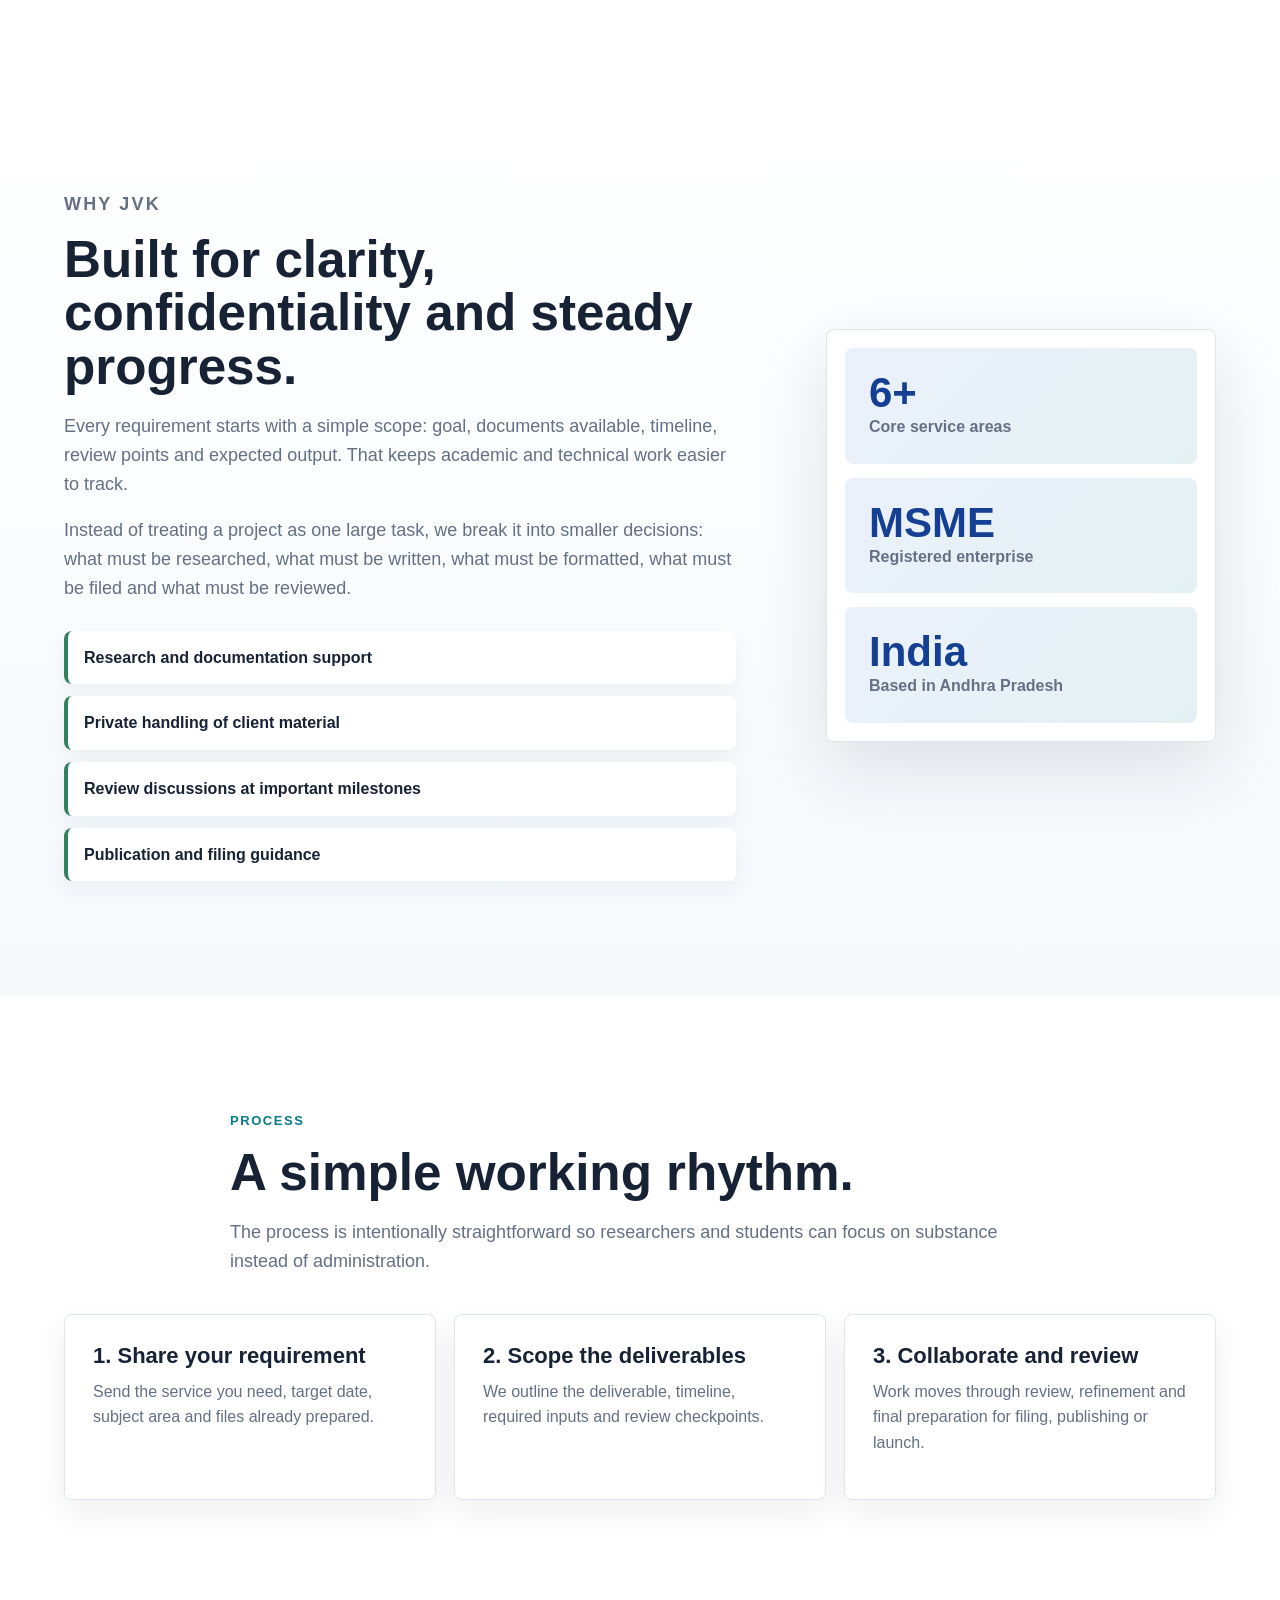
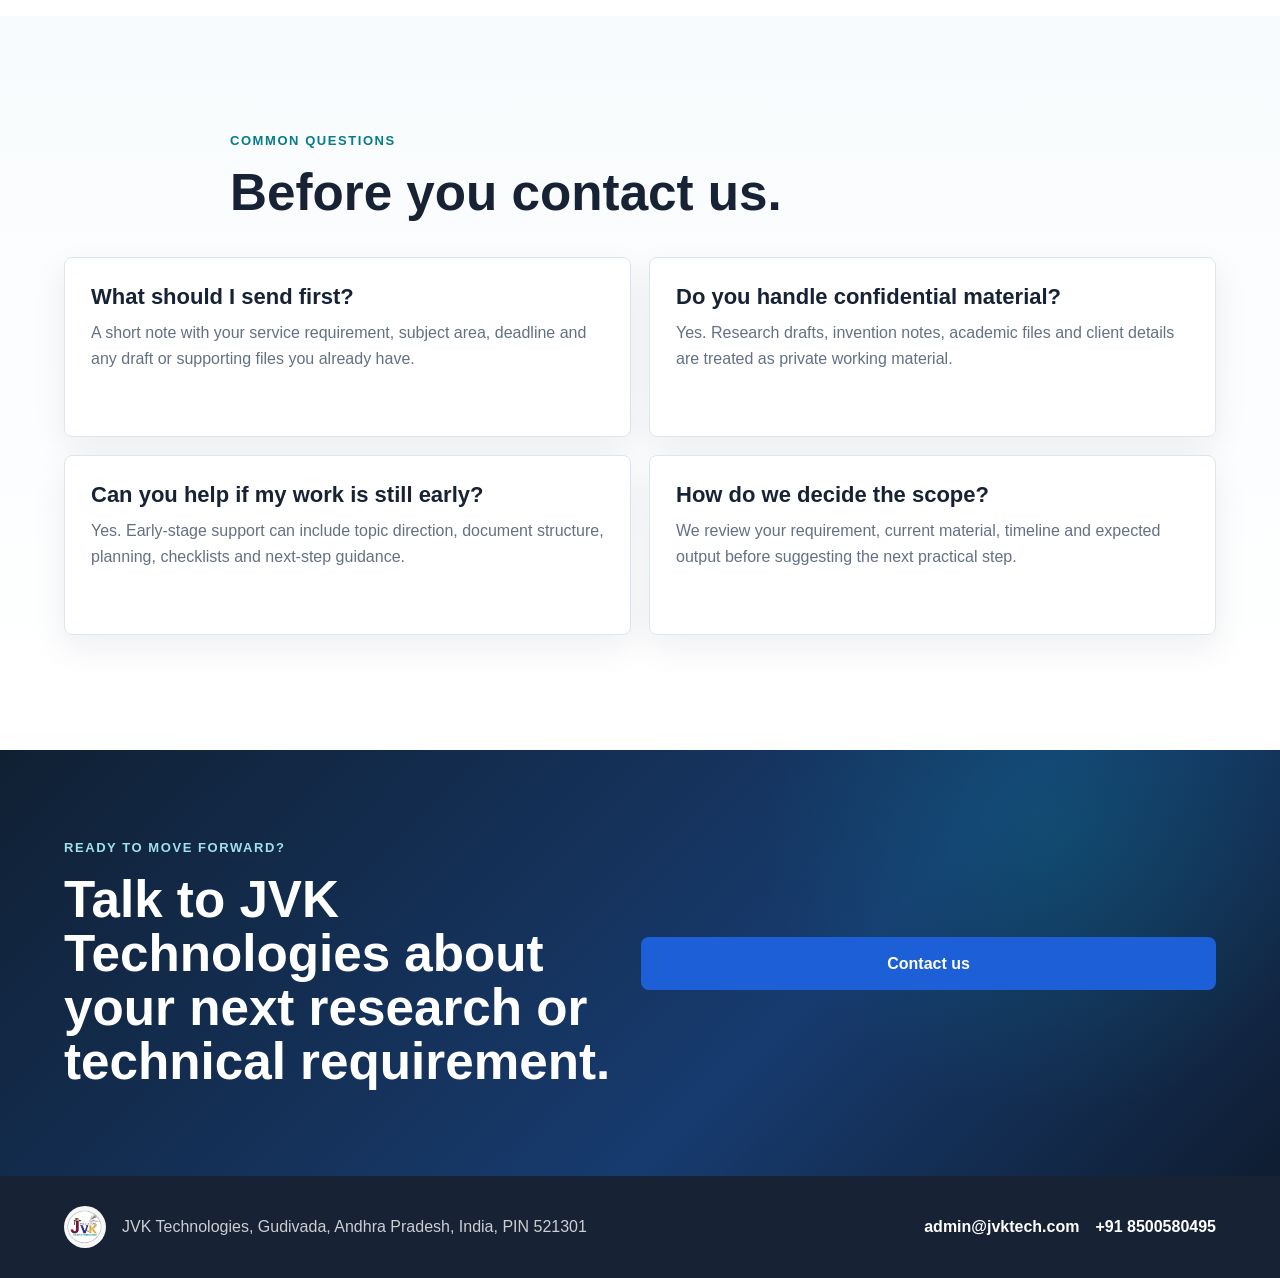
==== commit 2534ab3b: "title changed from Jvk technologies to jvk techno" ====
--- a/index.html
+++ b/index.html
@@ -5,8 +5,56 @@
     <meta name="viewport" content="width=device-width, initial-scale=1">
     <title>JVK Technologies | Research, Publishing and Patent Support</title>
     <meta name="description" content="JVK Technologies helps scholars, researchers, students and institutions with publications, patents, copyrights, thesis support, plagiarism checks and technical training.">
+    <meta name="keywords" content="JVK Technologies, research publication support, patent support India, copyright registration, thesis assistance, PhD support, plagiarism checking, academic publishing, web hosting Gudivada">
+    <meta name="robots" content="index, follow">
+    <meta name="author" content="JVK Technologies">
+    <link rel="canonical" href="https://jvktech.com/">
+    <meta property="og:type" content="website">
+    <meta property="og:site_name" content="JVK Technologies">
+    <meta property="og:title" content="JVK Technologies | Research, Publishing and Patent Support">
+    <meta property="og:description" content="Academic publication, patent, copyright, thesis, e-publishing, web hosting and technical training support from JVK Technologies.">
+    <meta property="og:url" content="https://jvktech.com/">
+    <meta property="og:image" content="https://jvktech.com/assets/jvk-logo.png">
+    <meta name="twitter:card" content="summary">
+    <meta name="twitter:title" content="JVK Technologies | Research, Publishing and Patent Support">
+    <meta name="twitter:description" content="Support for research publications, patents, copyrights, thesis documentation, e-publishing and technical services.">
+    <meta name="twitter:image" content="https://jvktech.com/assets/jvk-logo.png">
     <link rel="icon" href="assets/jvk-logo.png">
     <link rel="stylesheet" href="styles.css">
+    <script type="application/ld+json">
+      {
+        "@context": "https://schema.org",
+        "@type": "ProfessionalService",
+        "name": "JVK Technologies",
+        "url": "https://jvktech.com/",
+        "logo": "https://jvktech.com/assets/jvk-logo.png",
+        "description": "JVK Technologies provides academic publication support, patent and copyright assistance, thesis guidance, e-publishing, web hosting and technical training.",
+        "email": "admin@jvktech.com",
+        "telephone": "+91-8500580495",
+        "address": {
+          "@type": "PostalAddress",
+          "addressLocality": "Gudivada",
+          "addressRegion": "Andhra Pradesh",
+          "postalCode": "521301",
+          "addressCountry": "IN"
+        },
+        "areaServed": "IN",
+        "sameAs": [
+          "https://books.jvktech.com/"
+        ],
+        "hasOfferCatalog": {
+          "@type": "OfferCatalog",
+          "name": "JVK Technologies services",
+          "itemListElement": [
+            { "@type": "Offer", "itemOffered": { "@type": "Service", "name": "Research publication support" } },
+            { "@type": "Offer", "itemOffered": { "@type": "Service", "name": "Patent publication and grant support" } },
+            { "@type": "Offer", "itemOffered": { "@type": "Service", "name": "Copyright registration support" } },
+            { "@type": "Offer", "itemOffered": { "@type": "Service", "name": "Thesis and PhD assistance" } },
+            { "@type": "Offer", "itemOffered": { "@type": "Service", "name": "Web hosting and technical training" } }
+          ]
+        }
+      }
+    </script>
   </head>
   <body>
     <header class="site-header">
@@ -36,7 +84,7 @@
         </div>
         <div class="hero-content">
           <p class="eyebrow">Academic services and technology support</p>
-          <h1>JVK Technologies</h1>
+          <h1>JVK Techno</h1>
           <p class="hero-copy">Professional support for research publications, patents, copyrights, thesis documentation, e-publishing, web hosting and practical technical learning.</p>
           <div class="hero-badges" aria-label="Service highlights">
             <span>Publication guidance</span>
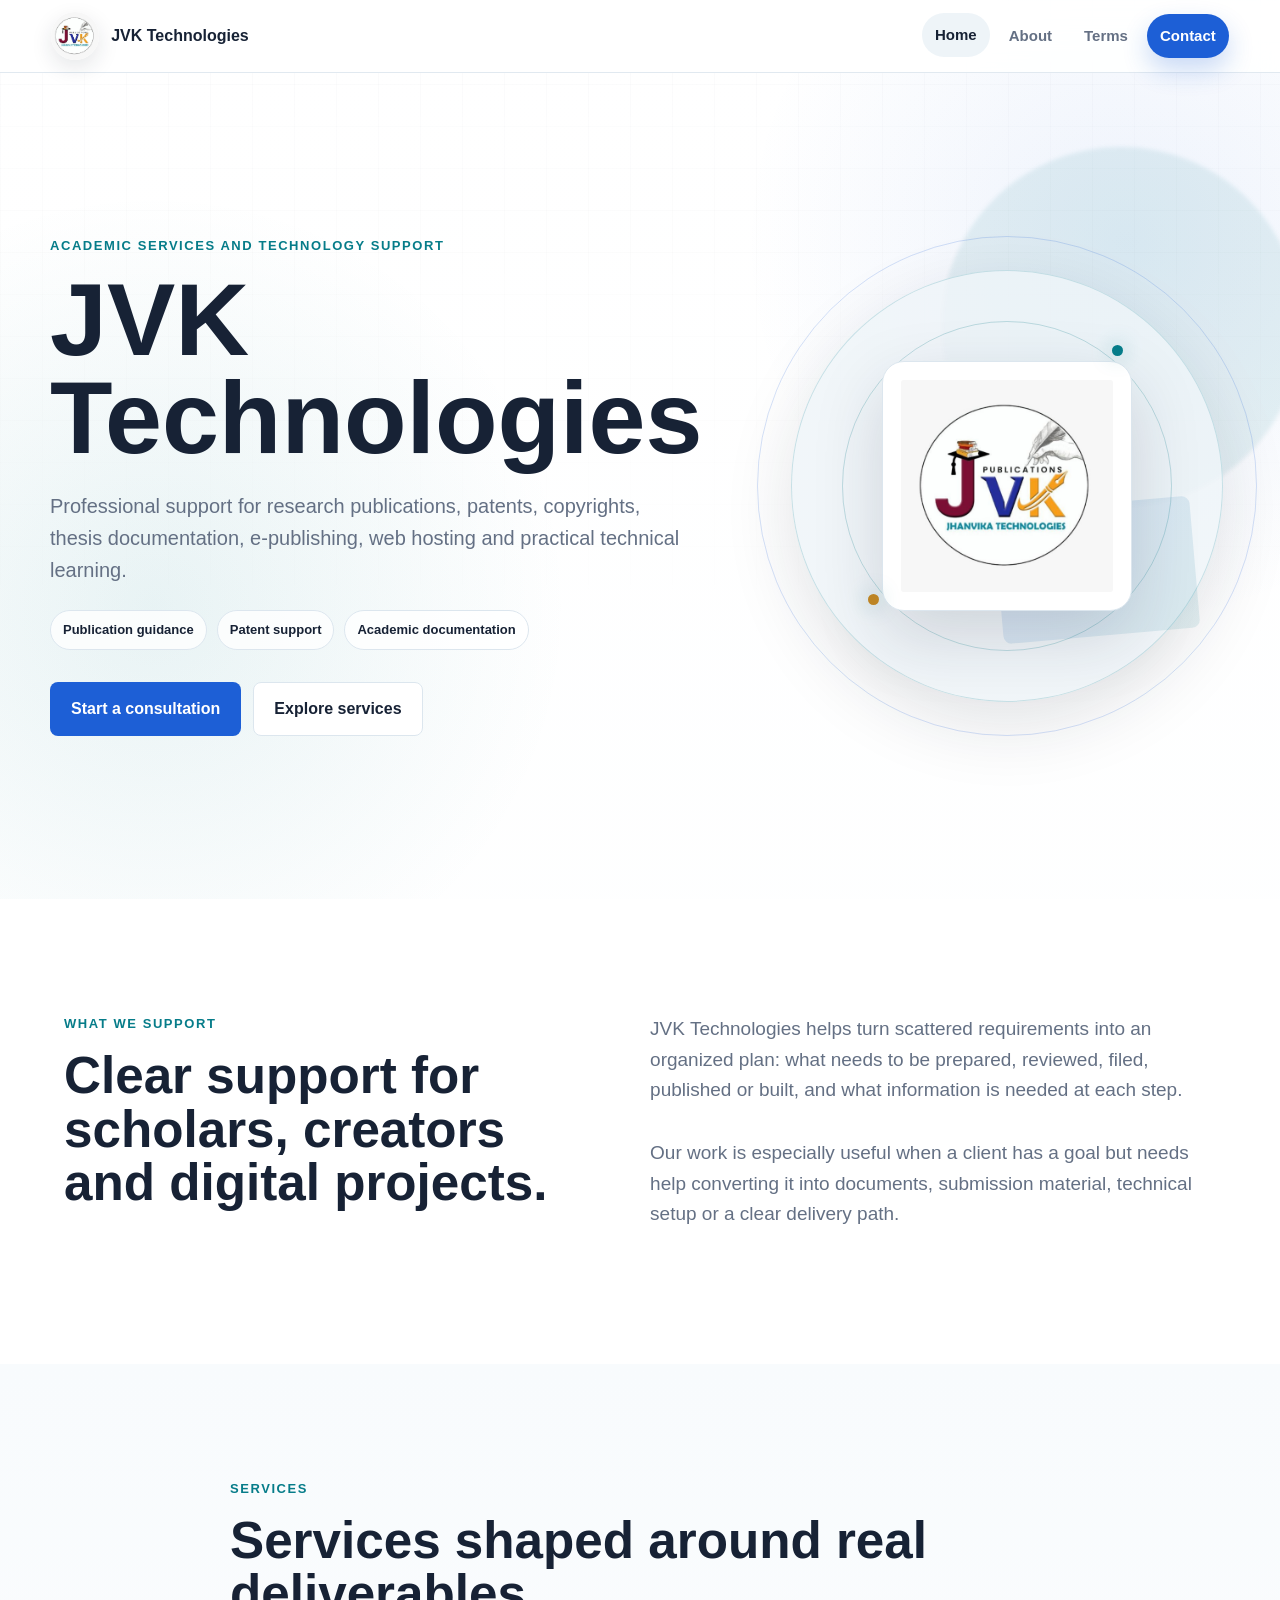
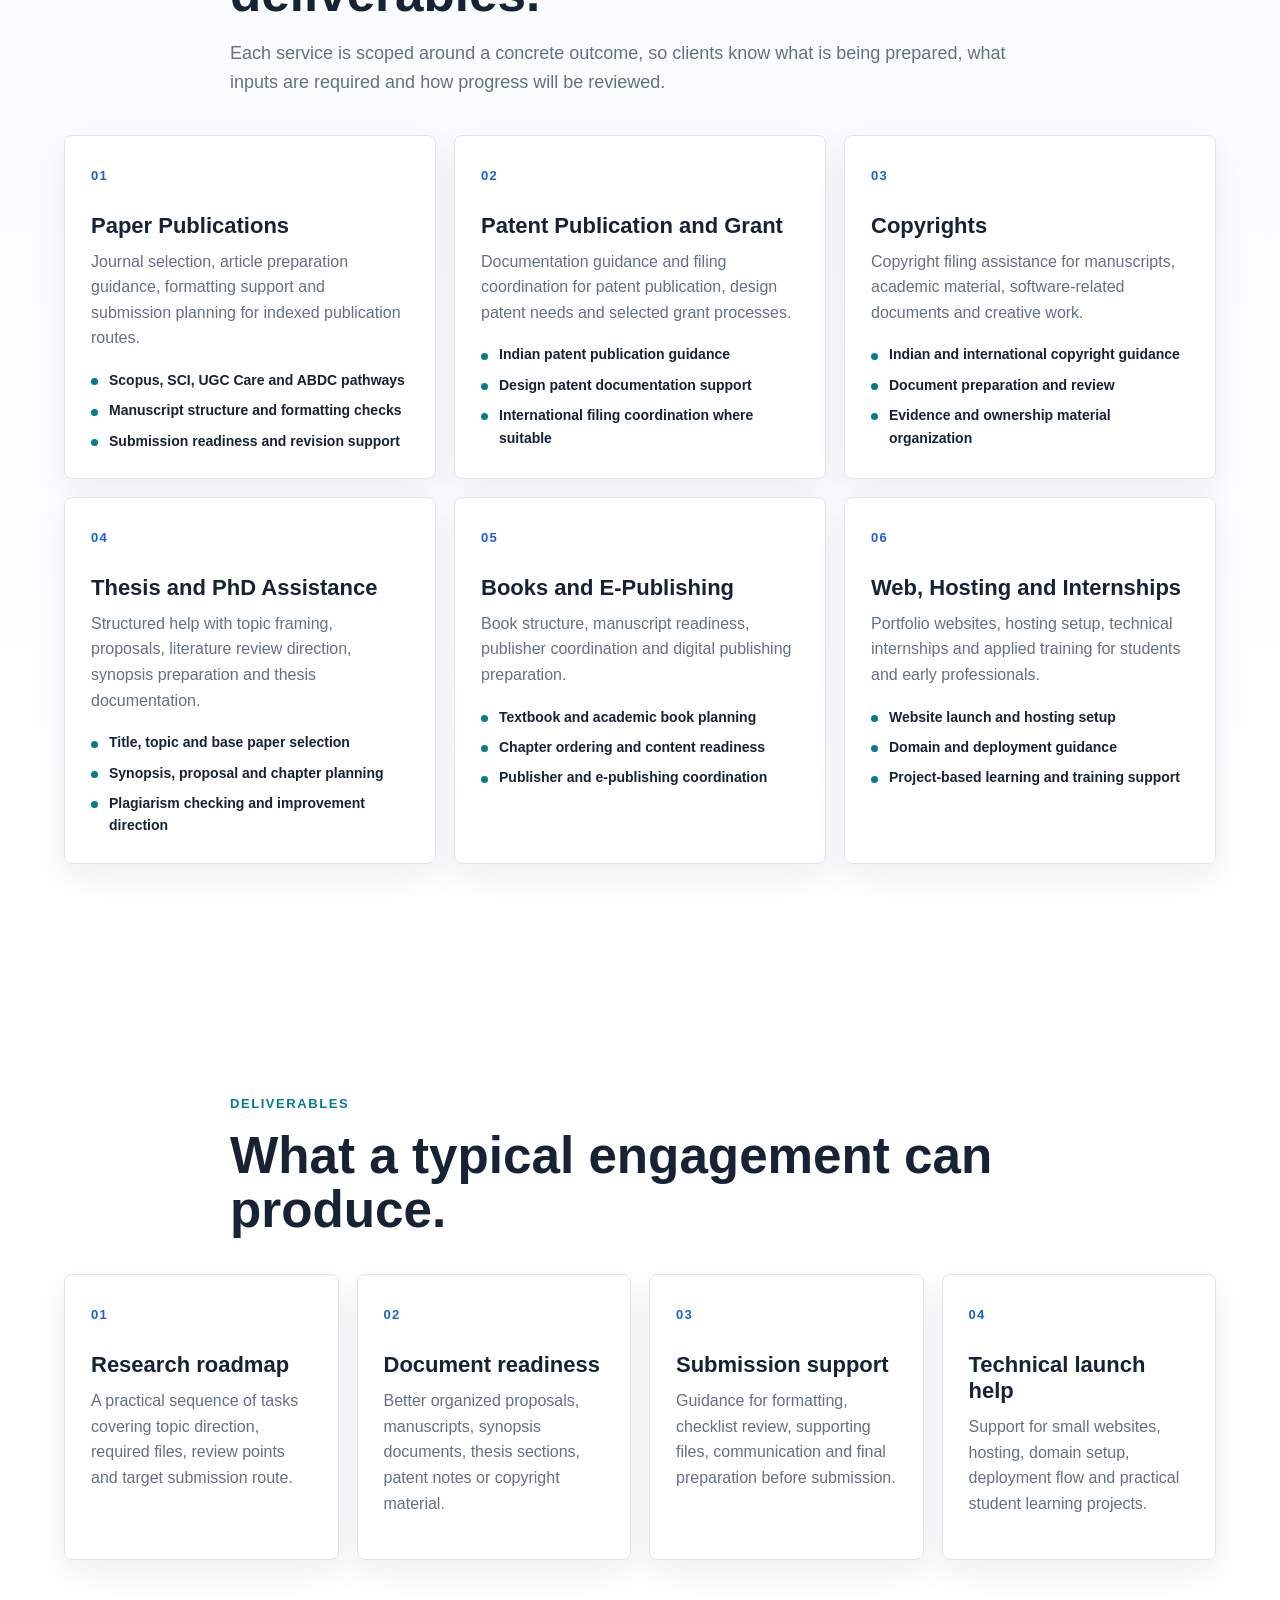
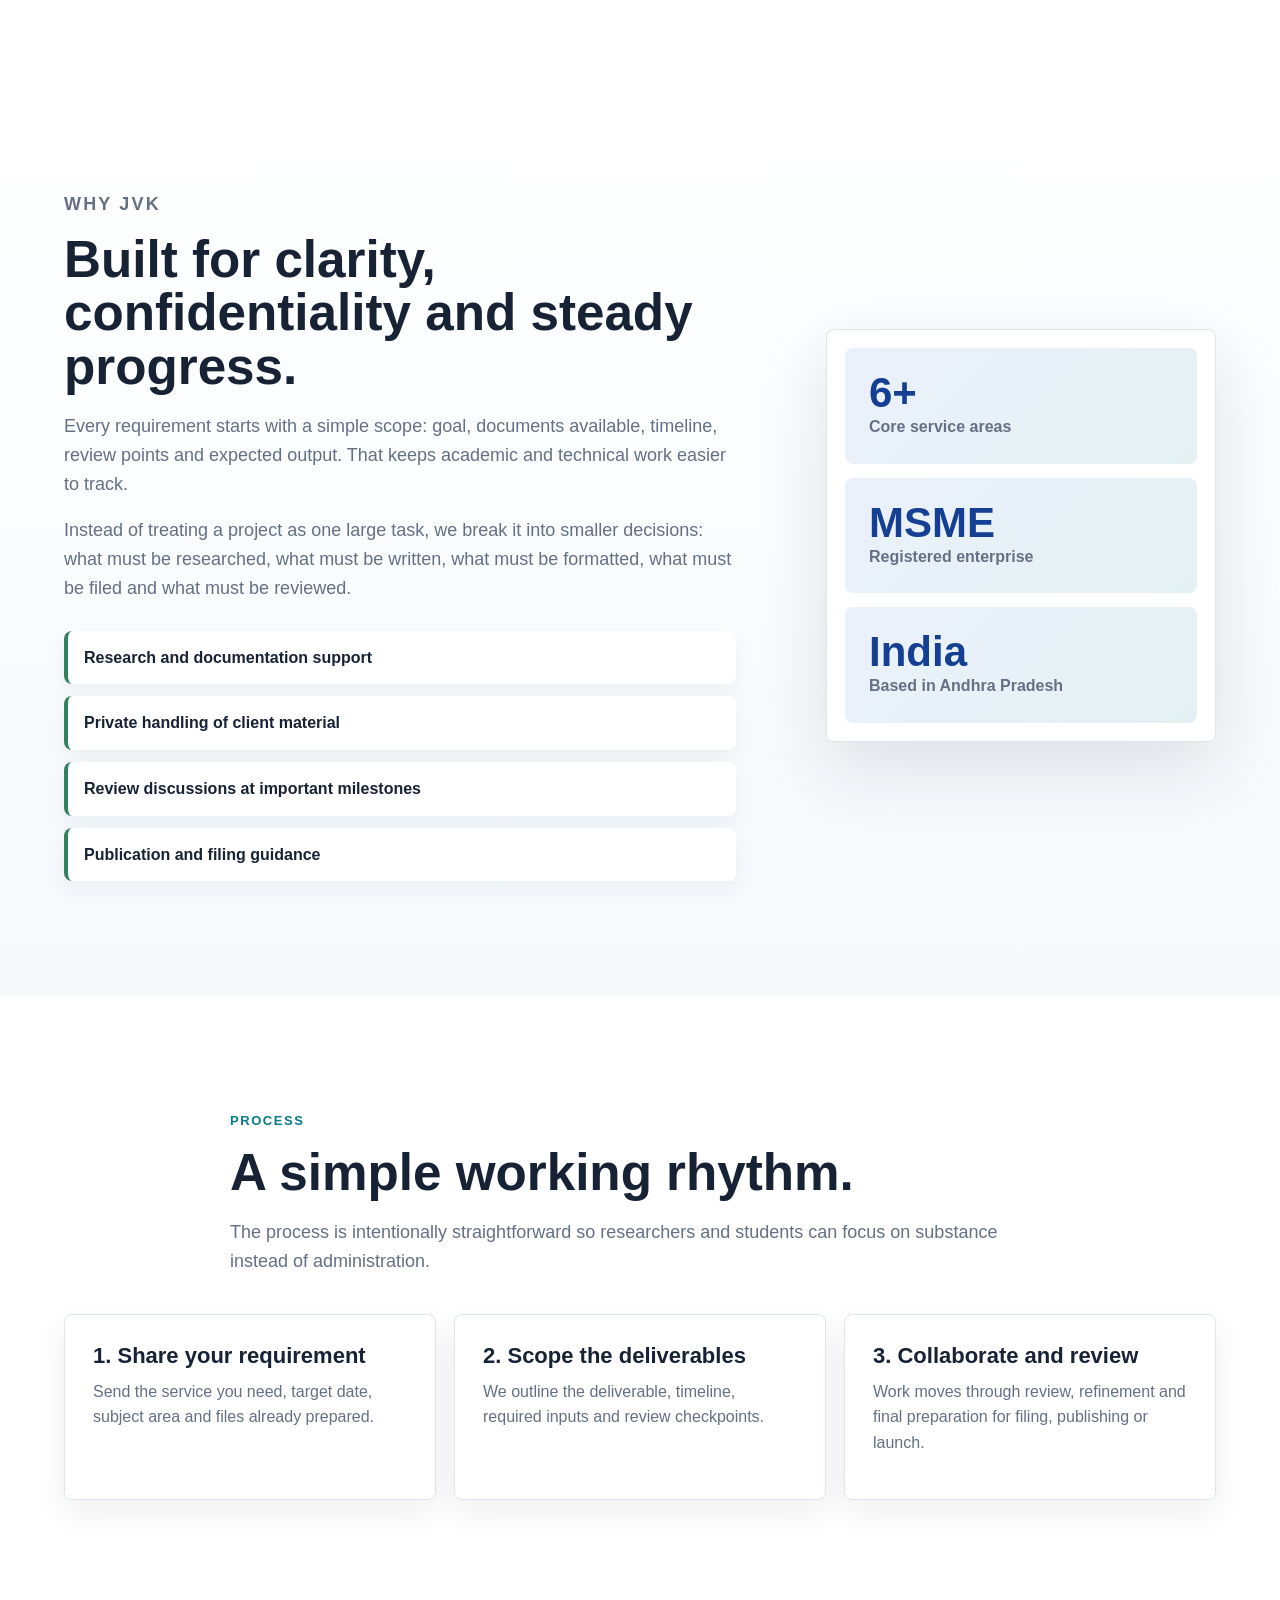
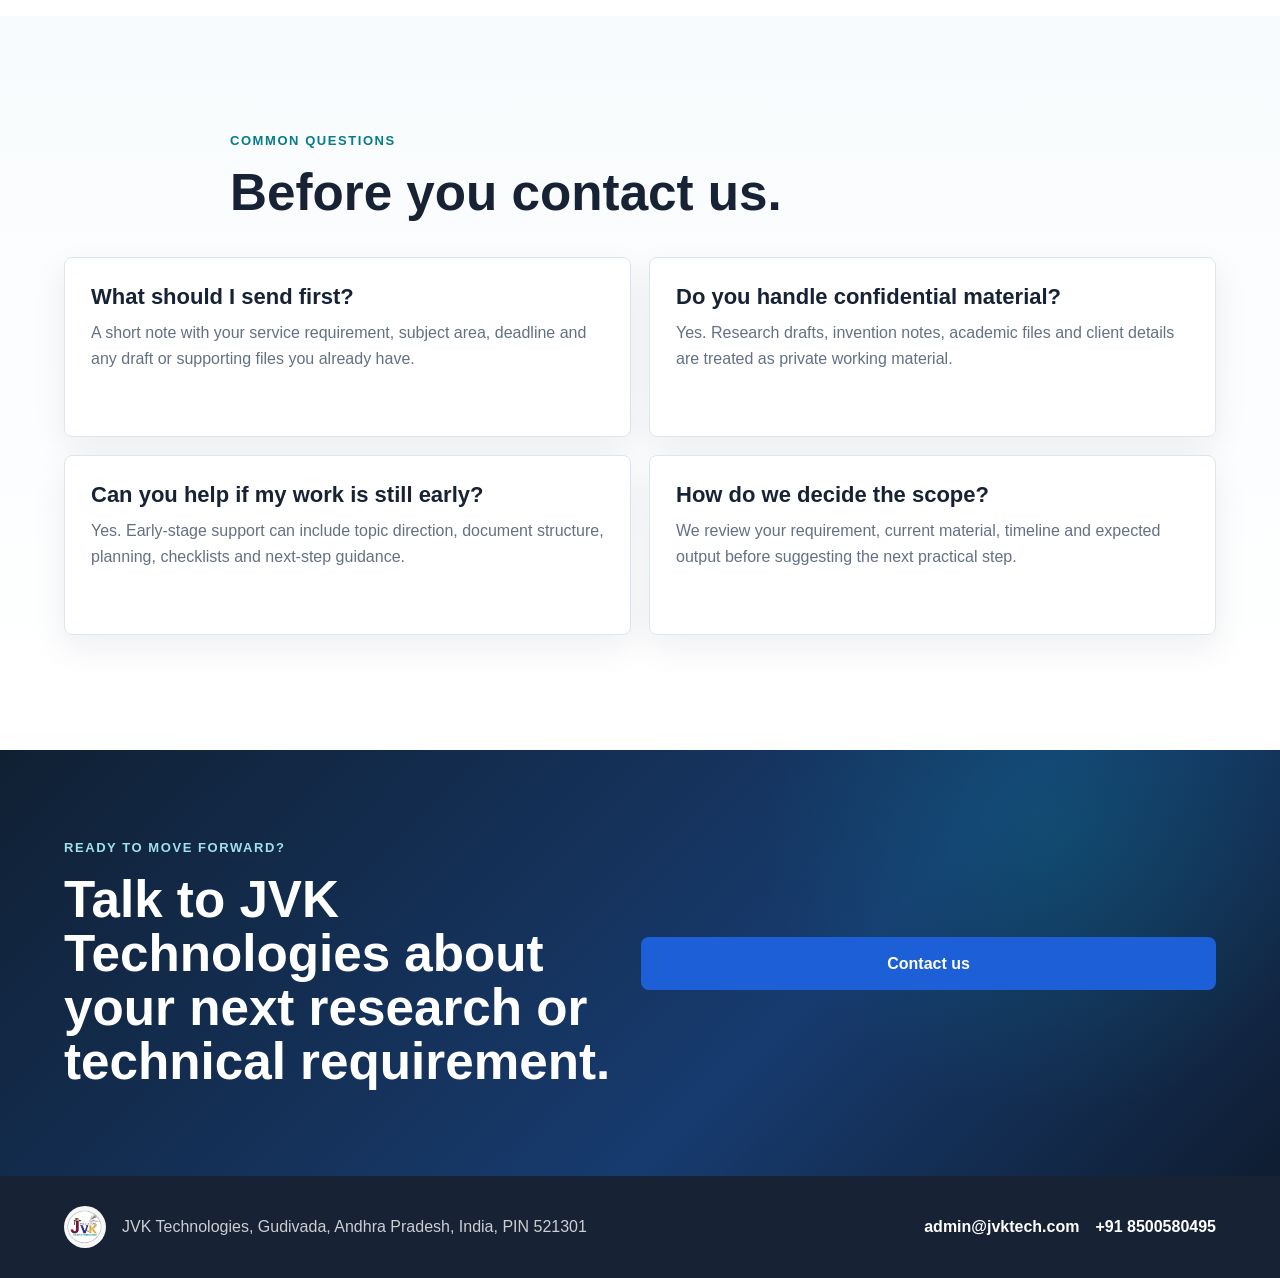
==== commit 7c19d742: "back to original title" ====
--- a/index.html
+++ b/index.html
@@ -84,7 +84,7 @@
         </div>
         <div class="hero-content">
           <p class="eyebrow">Academic services and technology support</p>
-          <h1>JVK Techno</h1>
+          <h1>JVK Technologies</h1>
           <p class="hero-copy">Professional support for research publications, patents, copyrights, thesis documentation, e-publishing, web hosting and practical technical learning.</p>
           <div class="hero-badges" aria-label="Service highlights">
             <span>Publication guidance</span>
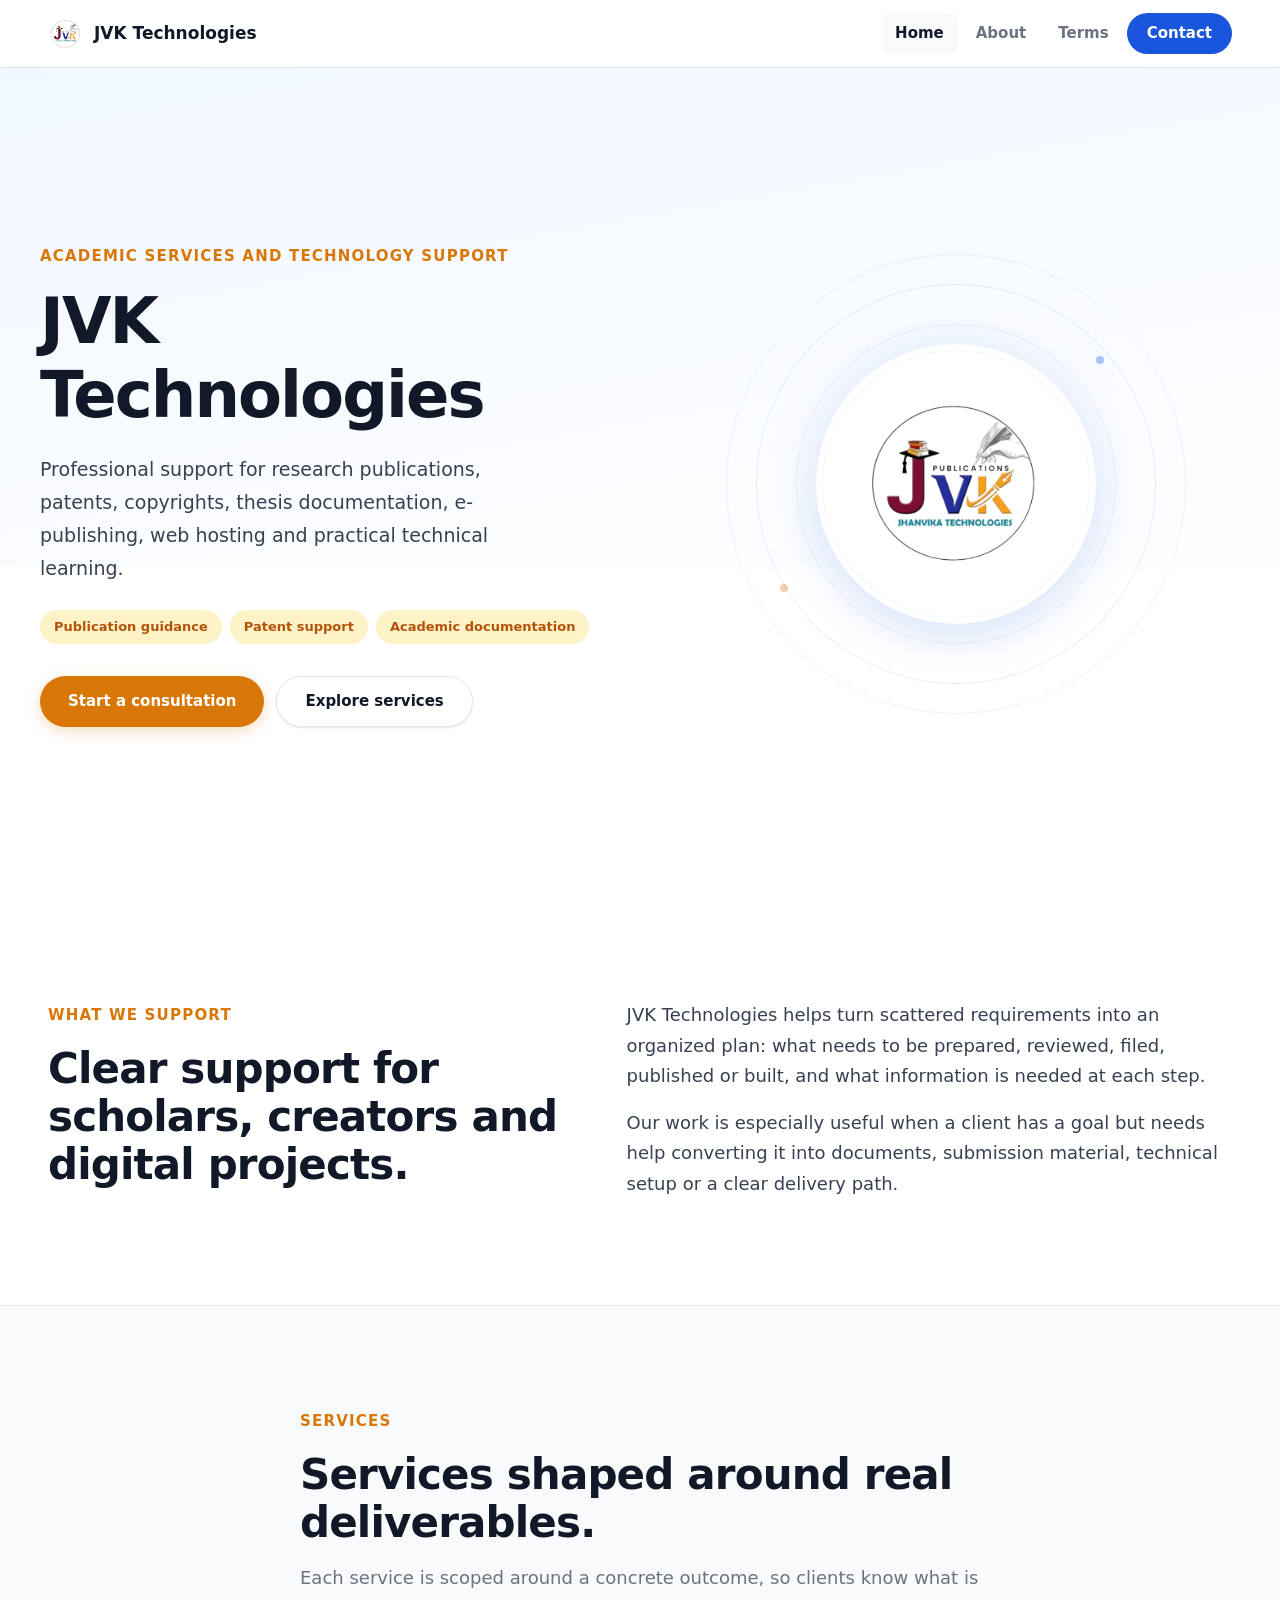
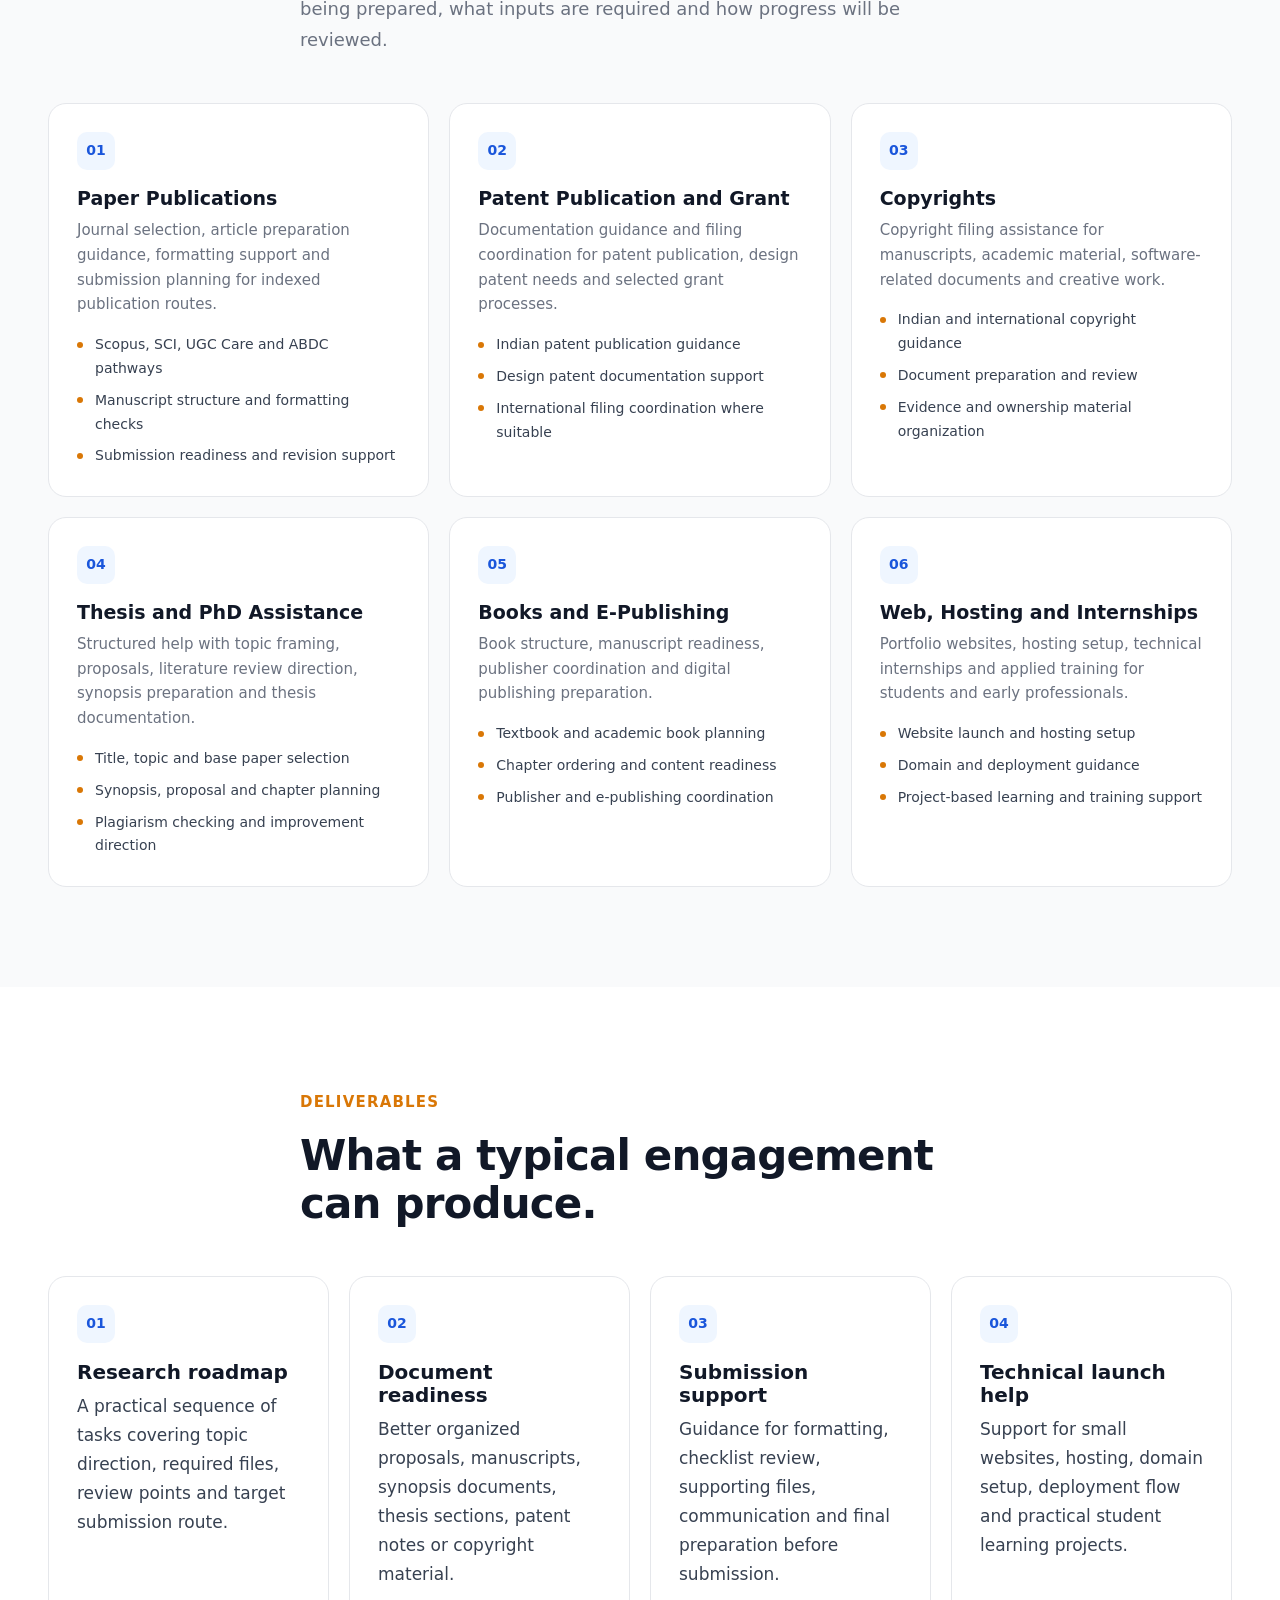
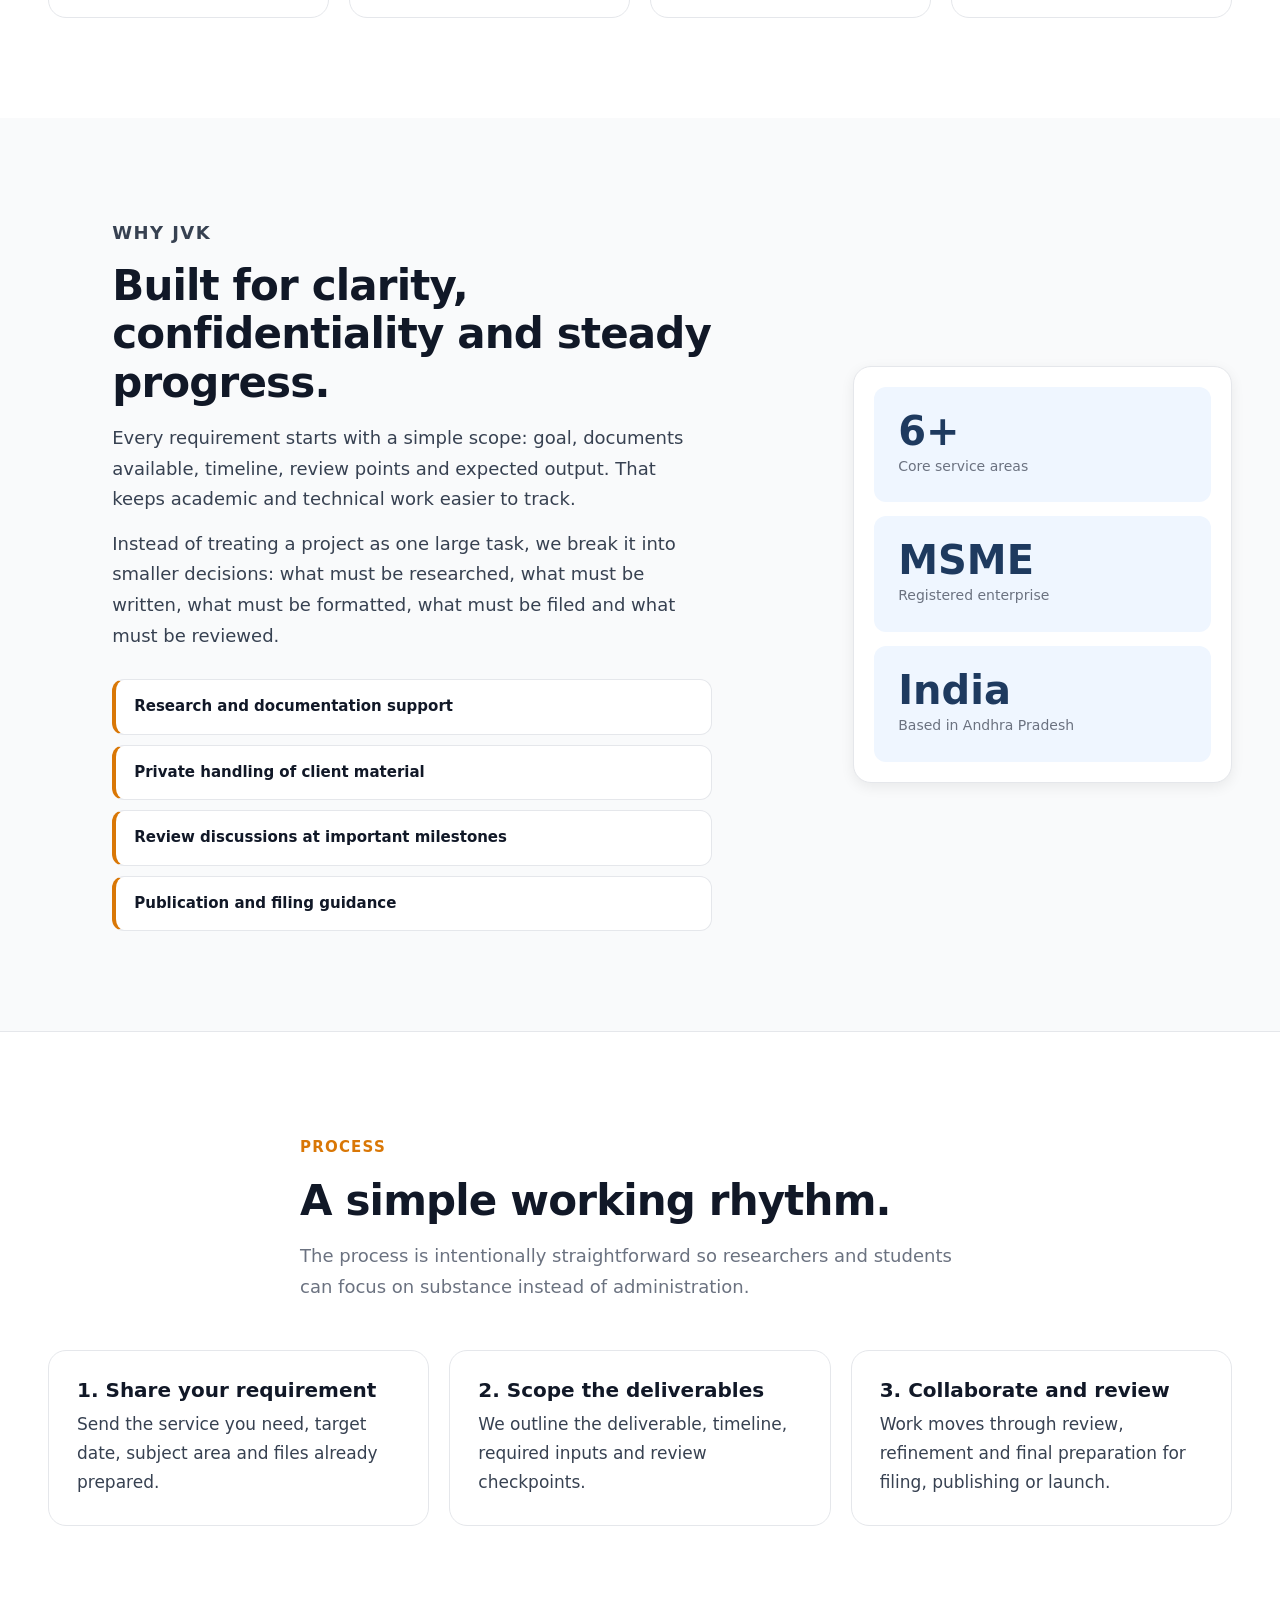
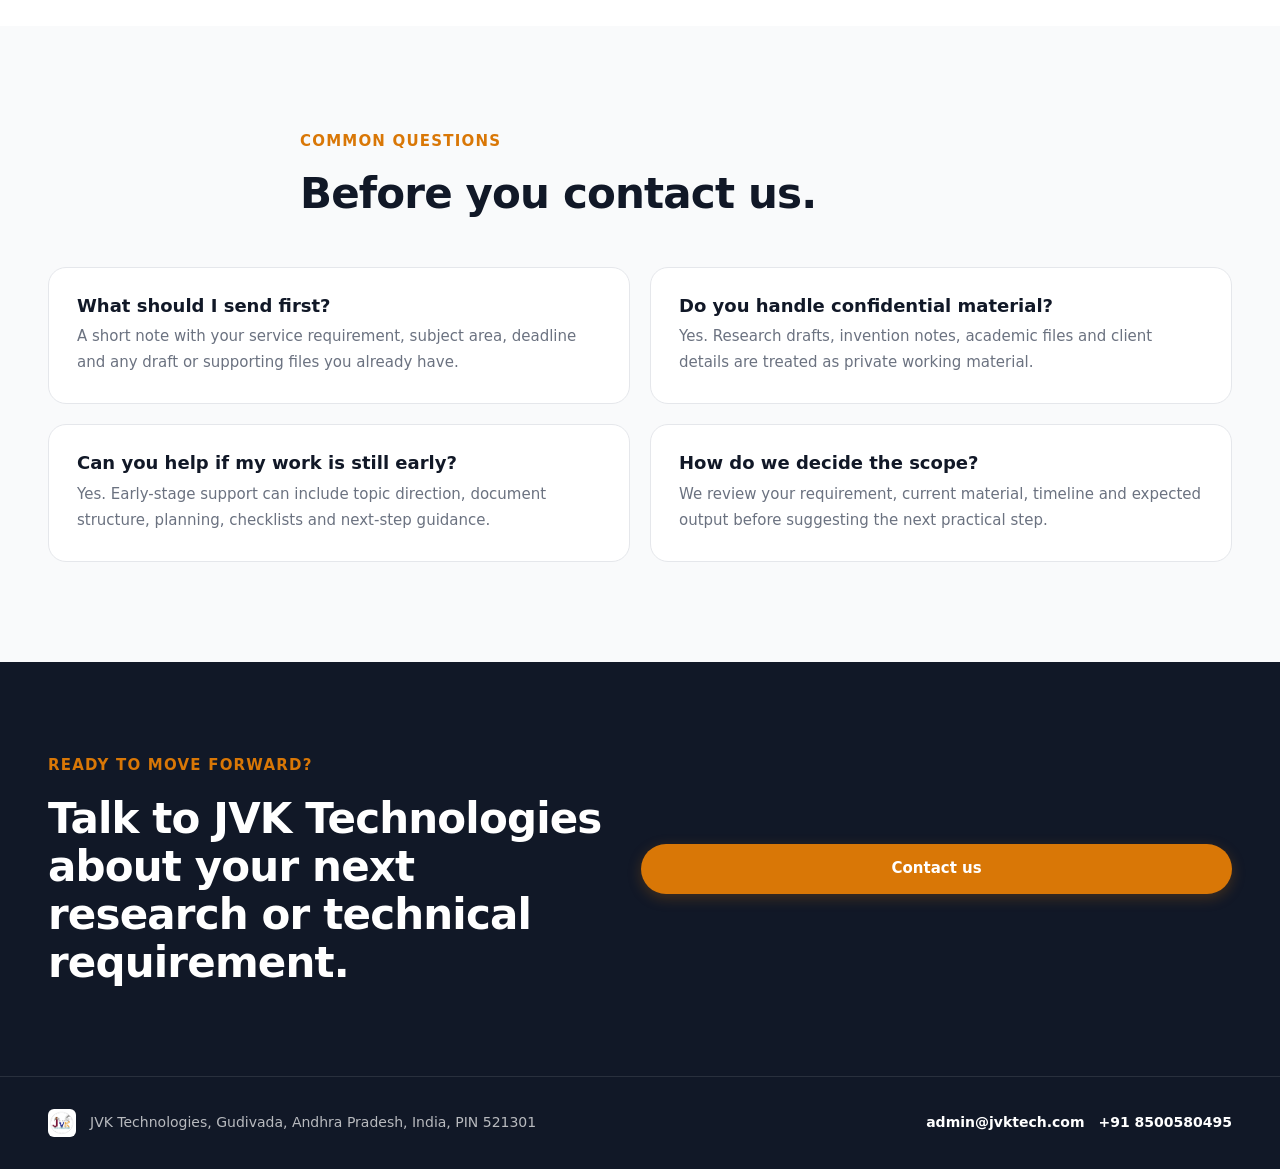
==== commit b9defb13: "some frontend changes" ====
--- a/index.html
+++ b/index.html
@@ -59,7 +59,7 @@
   <body>
     <header class="site-header">
       <a class="brand" href="index.html" aria-label="JVK Technologies home">
-        <img src="assets/jvk-logo.png" alt="JVK Technologies logo">
+        <img src="assets/jvk-logo-removebg-preview.png" alt="JVK Technologies logo">
         <span>JVK Technologies</span>
       </a>
       <button class="nav-toggle" type="button" aria-expanded="false" aria-controls="site-nav" aria-label="Open menu">
@@ -80,7 +80,7 @@
           <span class="orbit orbit-two"></span>
           <span class="orbit-dot dot-one"></span>
           <span class="orbit-dot dot-two"></span>
-          <img src="assets/jvk-logo.png" alt="">
+          <img src="assets/jvk-logo-removebg-preview.png" alt="">
         </div>
         <div class="hero-content">
           <p class="eyebrow">Academic services and technology support</p>
@@ -286,7 +286,7 @@
 
     <footer class="site-footer">
       <div>
-        <img src="assets/jvk-logo.png" alt="" aria-hidden="true">
+        <img src="assets/jvk-logo-removebg-preview.png" alt="" aria-hidden="true">
         <p>JVK Technologies, Gudivada, Andhra Pradesh, India, PIN 521301</p>
       </div>
       <div>
--- a/styles.css
+++ b/styles.css
@@ -1,425 +1,257 @@
+/* ===================================================================
+   JVK Technologies — Design System
+   Primary: Blue #1a56db · Accent: Amber #d97706 · Dark: #111827
+   =================================================================== */
+
+/* — Google Fonts (loaded in HTML <head>) —
+   Display: "Plus Jakarta Sans" 700, 800
+   Body:    "Inter" 400, 500, 600, 700                                  */
+
 :root {
-  --ink: #172235;
-  --muted: #647084;
-  --soft: #eef4f8;
-  --paper: #f8fbfd;
-  --white: #ffffff;
-  --line: #dce6ee;
-  --blue: #1d5fd6;
-  --blue-dark: #153f92;
-  --teal: #067c89;
-  --green: #31815f;
-  --gold: #bd8424;
-  --shadow: 0 24px 70px rgba(22, 34, 53, 0.12);
-  --radius: 8px;
-  --max: 1180px;
-}
-
-* {
-  box-sizing: border-box;
-}
-
-html {
-  scroll-behavior: smooth;
-  overflow-x: hidden;
-}
-
-body {
-  margin: 0;
-  color: var(--ink);
-  background:
-    radial-gradient(circle at 12% 10%, rgba(6, 124, 137, 0.09), transparent 26rem),
-    radial-gradient(circle at 88% 4%, rgba(29, 95, 214, 0.08), transparent 24rem),
-    linear-gradient(180deg, #ffffff 0%, #f8fbfd 100%);
-  font-family: Inter, "Segoe UI", Arial, sans-serif;
-  line-height: 1.6;
-  overflow-x: hidden;
-}
-
-body::before {
-  position: fixed;
-  inset: 0;
-  z-index: -1;
-  content: "";
-  opacity: 0.52;
-  background-image:
-    linear-gradient(rgba(23, 34, 53, 0.035) 1px, transparent 1px),
-    linear-gradient(90deg, rgba(23, 34, 53, 0.035) 1px, transparent 1px);
-  background-size: 42px 42px;
-  mask-image: linear-gradient(180deg, #000 0%, transparent 78%);
-}
-
-img {
-  display: block;
-  max-width: 100%;
-}
-
-a {
-  color: inherit;
-}
-
-.site-header {
-  position: sticky;
-  top: 0;
-  z-index: 50;
-  display: flex;
-  align-items: center;
-  justify-content: space-between;
-  gap: 24px;
-  padding: 12px clamp(18px, 4vw, 56px);
-  background: rgba(255, 255, 255, 0.88);
-  border-bottom: 1px solid rgba(220, 230, 238, 0.86);
-  backdrop-filter: blur(18px);
-}
-
-.brand {
-  display: inline-flex;
-  align-items: center;
-  gap: 12px;
-  color: var(--ink);
-  font-weight: 900;
-  letter-spacing: 0;
-  text-decoration: none;
-}
-
-.brand img {
-  width: 48px;
-  height: 48px;
-  border-radius: 50%;
-  box-shadow: 0 8px 22px rgba(23, 34, 53, 0.11);
-}
-
-.site-nav {
-  display: flex;
-  align-items: center;
-  gap: 6px;
-}
-
-.site-nav a {
-  padding: 10px 13px;
-  border-radius: 999px;
-  color: var(--muted);
-  font-size: 15px;
-  font-weight: 800;
-  text-decoration: none;
-  transition: background 180ms ease, color 180ms ease, transform 180ms ease;
-}
-
-.site-nav a:hover,
-.site-nav a[aria-current="page"] {
-  color: var(--ink);
-  background: var(--soft);
-  transform: translateY(-1px);
-}
-
-.site-nav .nav-cta {
-  color: #fff;
-  background: var(--blue);
-  box-shadow: 0 12px 26px rgba(29, 95, 214, 0.24);
-}
-
-.site-nav .nav-cta:hover,
-.site-nav .nav-cta[aria-current="page"] {
-  color: #fff;
-  background: var(--blue-dark);
-}
-
-.nav-toggle {
-  display: none;
-  width: 44px;
-  height: 44px;
-  padding: 10px;
-  border: 1px solid var(--line);
-  border-radius: var(--radius);
-  background: var(--white);
-}
-
-.nav-toggle span {
-  display: block;
-  height: 2px;
-  margin: 5px 0;
-  background: var(--ink);
-}
-
-.hero {
-  position: relative;
-  display: grid;
-  grid-template-columns: minmax(0, 1.08fr) minmax(330px, 0.75fr);
-  align-items: center;
-  gap: clamp(36px, 7vw, 90px);
-  width: min(var(--max), calc(100% - 36px));
-  min-height: calc(100vh - 74px);
-  padding: clamp(58px, 8vw, 110px) 0;
-  margin: 0 auto;
-}
-
-.hero::before {
-  position: absolute;
-  inset: 9% -6% auto auto;
-  width: 360px;
-  height: 360px;
-  content: "";
-  border-radius: 50%;
-  background: rgba(6, 124, 137, 0.09);
-  filter: blur(2px);
-  animation: ambientShift 7s ease-in-out infinite;
-}
-
-.hero-mark {
-  position: relative;
-  min-height: 440px;
-  display: grid;
-  place-items: center;
-  order: 2;
-}
-
-.hero-mark::before {
-  position: absolute;
-  width: min(430px, 86vw);
-  aspect-ratio: 1;
-  content: "";
-  border: 1px solid rgba(6, 124, 137, 0.18);
-  border-radius: 50%;
-  background:
-    radial-gradient(circle, rgba(255, 255, 255, 0.92) 0 34%, rgba(238, 244, 248, 0.82) 35% 100%);
-  box-shadow: var(--shadow);
-}
-
-.hero-mark::after {
-  position: absolute;
-  right: 8%;
-  bottom: 16%;
-  width: 44%;
-  height: 30%;
-  content: "";
-  border-radius: var(--radius);
-  background:
-    linear-gradient(135deg, rgba(29, 95, 214, 0.12), rgba(6, 124, 137, 0.1));
-  transform: rotate(-5deg);
-  animation: cardFloat 5s ease-in-out infinite;
-}
-
-.hero-mark img {
-  position: relative;
-  z-index: 3;
-  width: min(250px, 62vw);
-  padding: 18px;
-  border: 1px solid var(--line);
-  border-radius: 22px;
-  background: var(--white);
-  box-shadow: 0 26px 70px rgba(23, 34, 53, 0.16);
-  animation: logoFloat 5.5s ease-in-out infinite;
-}
-
-.orbit {
-  position: absolute;
-  z-index: 2;
-  border: 1px solid rgba(29, 95, 214, 0.18);
-  border-radius: 50%;
-}
-
-.orbit-one {
-  width: min(500px, 92vw);
-  aspect-ratio: 1;
-  animation: slowSpin 34s linear infinite;
-}
-
-.orbit-two {
-  width: min(330px, 70vw);
-  aspect-ratio: 1;
-  border-color: rgba(6, 124, 137, 0.22);
-  animation: slowSpin 28s linear infinite reverse;
-}
-
-.orbit-dot {
-  position: absolute;
-  z-index: 4;
-  width: 11px;
-  height: 11px;
-  border-radius: 50%;
-  background: var(--teal);
-  box-shadow: 0 0 22px rgba(6, 124, 137, 0.48);
-}
-
-.dot-one {
-  top: 18%;
-  right: 24%;
-}
-
-.dot-two {
-  bottom: 23%;
-  left: 19%;
-  background: var(--gold);
-}
-
-.hero-content {
-  position: relative;
-  z-index: 2;
-  order: 1;
-  max-width: 720px;
-}
-
-.eyebrow {
-  margin: 0 0 14px;
-  color: var(--teal);
-  font-size: 13px;
-  font-weight: 900;
-  letter-spacing: 0.12em;
-  text-transform: uppercase;
-}
-
-h1,
-h2,
-h3,
-p {
-  margin-top: 0;
-}
-
-h1 {
-  max-width: 760px;
-  margin-bottom: 22px;
-  font-size: clamp(50px, 8vw, 104px);
-  line-height: 0.96;
-  letter-spacing: 0;
-}
-
-h2 {
-  margin-bottom: 18px;
-  font-size: clamp(31px, 4vw, 58px);
-  line-height: 1.05;
-  letter-spacing: 0;
-}
-
-h3 {
-  margin-bottom: 10px;
-  font-size: 22px;
-  line-height: 1.18;
-  letter-spacing: 0;
-}
-
-.hero-copy {
-  max-width: 650px;
-  color: var(--muted);
-  font-size: 20px;
-}
-
-.hero-badges {
-  display: flex;
-  flex-wrap: wrap;
-  gap: 10px;
-  margin-top: 24px;
-}
-
-.hero-badges span {
-  padding: 9px 12px;
-  border: 1px solid var(--line);
-  border-radius: 999px;
-  color: var(--ink);
-  background: rgba(255, 255, 255, 0.78);
-  font-size: 13px;
-  font-weight: 800;
-}
-
-.hero-actions {
-  display: flex;
-  flex-wrap: wrap;
-  gap: 12px;
-  margin-top: 32px;
-}
-
-.button {
-  display: inline-flex;
-  align-items: center;
-  justify-content: center;
-  min-height: 48px;
-  padding: 13px 20px;
-  border: 1px solid transparent;
-  border-radius: var(--radius);
-  font-weight: 900;
-  text-decoration: none;
-  cursor: pointer;
-  transition: transform 180ms ease, box-shadow 180ms ease, background 180ms ease, border-color 180ms ease;
-}
-
-.button:hover {
-  transform: translateY(-2px);
-  box-shadow: 0 16px 34px rgba(23, 34, 53, 0.16);
-}
-
-.button.primary {
-  color: var(--white);
-  background: var(--blue);
-}
-
-.button.primary:hover {
-  background: var(--blue-dark);
-}
-
-.button.secondary {
-  color: var(--ink);
-  border-color: var(--line);
-  background: var(--white);
-}
-
-.section {
-  padding: clamp(72px, 9vw, 118px) clamp(18px, 5vw, 72px);
-}
-
-.section > * {
-  width: min(var(--max), 100%);
-  max-width: var(--max);
-  margin-left: auto;
-  margin-right: auto;
-}
-
-.intro {
-  display: grid;
-  grid-template-columns: minmax(0, 0.9fr) minmax(0, 1fr);
-  gap: clamp(28px, 6vw, 88px);
-  align-items: start;
-  background: var(--white);
-}
-
-.intro-copy {
-  display: grid;
-  gap: 14px;
-}
-
-.intro-copy p,
-.section-heading > p:last-child,
-.split-copy > p,
-.service-card p,
-.deliverable-grid p,
-.value-grid p,
-.faq-grid p,
-.timeline p,
-.legal p {
-  color: var(--muted);
-}
-
-.intro-copy p {
-  font-size: 19px;
-}
-
-.section-heading {
-  max-width: 820px;
-  margin-bottom: 38px;
-}
-
-.section-heading > p:last-child {
-  font-size: 18px;
-}
-
-.service-band,
-.faq,
-.contact-layout {
-  background: linear-gradient(180deg, var(--paper), #ffffff);
-}
-
-.service-grid {
-  display: grid;
-  grid-template-columns: repeat(3, minmax(0, 1fr));
-  gap: 18px;
+  /* palette */
+  --blue:       #1a56db;
+  --blue-dark:  #1e3a5f;
+  --blue-light: #eff6ff;
+  --amber:      #d97706;
+  --amber-dark: #b45309;
+  --amber-light:#fef3c7;
+  --ink:        #111827;
+  --body:       #374151;
+  --muted:      #6b7280;
+  --light:      #f9fafb;
+  --white:      #ffffff;
+  --border:     #e5e7eb;
+  --success:    #059669;
+
+  /* layout */
+  --max: 1200px;
+  --radius: 12px;
+  --radius-lg: 18px;
+
+  /* shadows */
+  --shadow-sm: 0 1px 3px rgba(0,0,0,.06), 0 1px 2px rgba(0,0,0,.04);
+  --shadow-md: 0 4px 14px rgba(0,0,0,.07);
+  --shadow-lg: 0 10px 30px rgba(0,0,0,.08);
+
+  /* motion */
+  --ease: cubic-bezier(.4,0,.2,1);
+  --speed: 200ms;
+}
+
+/* — Reset — */
+*,*::before,*::after{box-sizing:border-box;margin:0;padding:0}
+html{scroll-behavior:smooth;-webkit-font-smoothing:antialiased}
+body{
+  font-family:"Inter",system-ui,-apple-system,sans-serif;
+  font-size:17px;line-height:1.7;color:var(--body);
+  background:var(--white);overflow-x:hidden;
+}
+img{display:block;max-width:100%;height:auto}
+a{color:inherit}
+ul{list-style:none}
+
+/* ===================================================================
+   Typography
+   =================================================================== */
+h1,h2,h3,h4{
+  font-family:"Plus Jakarta Sans","Inter",system-ui,sans-serif;
+  color:var(--ink);margin-top:0;line-height:1.15;
+}
+h1{font-size:clamp(40px,6vw,64px);font-weight:800;letter-spacing:-.03em}
+h2{font-size:clamp(28px,4vw,42px);font-weight:700;letter-spacing:-.02em;margin-bottom:16px}
+h3{font-size:20px;font-weight:700;margin-bottom:8px}
+p{margin-top:0}
+
+.eyebrow{
+  display:inline-block;
+  margin:0 0 16px;
+  color:var(--amber);
+  font-size:15px;font-weight:700;
+  letter-spacing:.08em;text-transform:uppercase;
+}
+
+/* ===================================================================
+   Header / Nav
+   =================================================================== */
+.site-header{
+  position:sticky;top:0;z-index:100;
+  display:flex;align-items:center;justify-content:space-between;
+  gap:24px;height:68px;
+  padding:0 clamp(16px,4vw,48px);
+  background:rgba(255,255,255,.92);
+  backdrop-filter:blur(16px);-webkit-backdrop-filter:blur(16px);
+  border-bottom:1px solid var(--border);
+}
+.brand{
+  display:inline-flex;align-items:center;gap:10px;
+  font-family:"Plus Jakarta Sans",system-ui,sans-serif;
+  font-weight:800;font-size:17px;color:var(--ink);text-decoration:none;
+}
+.brand img{width:36px;height:36px;border-radius:8px}
+
+.site-nav{display:flex;align-items:center;gap:4px}
+.site-nav a{
+  padding:8px 14px;border-radius:8px;
+  color:var(--muted);font-size:15px;font-weight:600;text-decoration:none;
+  transition:color var(--speed) var(--ease),background var(--speed) var(--ease);
+}
+.site-nav a:hover,.site-nav a[aria-current="page"]{
+  color:var(--ink);background:var(--light);
+}
+.site-nav .nav-cta{
+  color:var(--white);background:var(--blue);
+  border-radius:999px;padding:8px 20px;
+  transition:background var(--speed) var(--ease);
+}
+.site-nav .nav-cta:hover,.site-nav .nav-cta[aria-current="page"]{
+  color:var(--white);background:var(--blue-dark);
+}
+
+.nav-toggle{
+  display:none;width:44px;height:44px;
+  border:1px solid var(--border);border-radius:8px;
+  background:var(--white);cursor:pointer;
+  flex-direction:column;align-items:center;justify-content:center;gap:5px;
+  padding:0;
+}
+.nav-toggle span{display:block;width:18px;height:2px;background:var(--ink);border-radius:2px}
+
+/* ===================================================================
+   Buttons
+   =================================================================== */
+.button{
+  display:inline-flex;align-items:center;justify-content:center;
+  min-height:48px;padding:12px 28px;border:none;
+  border-radius:999px;font-family:inherit;font-size:15px;font-weight:700;
+  text-decoration:none;cursor:pointer;
+  transition:transform var(--speed) var(--ease),
+             box-shadow var(--speed) var(--ease),
+             background var(--speed) var(--ease);
+}
+.button:hover{transform:translateY(-2px)}
+
+.button.primary{
+  color:var(--white);background:var(--amber);
+  box-shadow:0 4px 14px rgba(217,119,6,.25);
+}
+.button.primary:hover{
+  background:var(--amber-dark);
+  box-shadow:0 6px 20px rgba(217,119,6,.3);
+}
+.button.secondary{
+  color:var(--ink);background:var(--white);
+  border:1.5px solid var(--border);
+  box-shadow:var(--shadow-sm);
+}
+.button.secondary:hover{
+  border-color:var(--blue);color:var(--blue);
+  box-shadow:var(--shadow-md);
+}
+
+/* ===================================================================
+   Hero — Homepage
+   =================================================================== */
+.hero{
+  position:relative;
+  display:grid;grid-template-columns:1fr 1fr;align-items:center;
+  gap:clamp(32px,5vw,80px);
+  width:min(var(--max),calc(100% - 48px));
+  min-height:calc(100svh - 68px);
+  padding:clamp(48px,8vw,96px) 0;margin:0 auto;
+}
+
+/* accent stripe behind hero */
+.hero::before{
+  content:"";position:absolute;inset:-68px -50vw 40% -50vw;
+  background:linear-gradient(170deg,var(--blue-light) 0%,var(--white) 100%);
+  z-index:-1;
+}
+
+.hero-content{order:1;max-width:600px;position:relative;z-index:2}
+.hero-content h1{margin-bottom:20px}
+.hero-content h1 em{font-style:normal;color:var(--amber)}
+
+.hero-copy{
+  max-width:520px;font-size:19px;color:var(--body);line-height:1.75;
+}
+
+.hero-badges{
+  display:flex;flex-wrap:wrap;gap:8px;margin-top:24px;
+}
+.hero-badges span{
+  padding:6px 14px;border-radius:999px;
+  background:var(--amber-light);color:var(--amber-dark);
+  font-size:13px;font-weight:700;
+}
+
+.hero-actions{display:flex;flex-wrap:wrap;gap:12px;margin-top:32px}
+
+/* Hero visual */
+.hero-mark{
+  order:2;position:relative;display:grid;place-items:center;min-height:400px;
+}
+.hero-mark::before{
+  content:"";position:absolute;
+  width:min(400px,85vw);aspect-ratio:1;border-radius:50%;
+  background:radial-gradient(circle,rgba(26,86,219,.06),transparent 70%);
+  border:1.5px solid rgba(26,86,219,.1);
+}
+.hero-mark img{
+  position:relative;z-index:3;
+  width:min(280px,55vw);aspect-ratio:1;object-fit:contain;
+  padding:32px;
+  border:6px solid rgba(255,255,255,0.7);
+  border-radius:50%;
+  background:var(--white);
+  box-shadow:0 12px 40px rgba(26,86,219,.15), inset 0 0 0 1px rgba(26,86,219,.05);
+  animation: gentlePulse 5s ease-in-out infinite;
+}
+
+/* orbits — kept but subtler */
+.orbit{position:absolute;z-index:2;border:1px solid rgba(26,86,219,.08);border-radius:50%}
+.orbit-one{width:min(460px,90vw);aspect-ratio:1;animation:spin 50s linear infinite}
+.orbit-two{width:min(320px,70vw);aspect-ratio:1;animation:spin 38s linear infinite reverse}
+.orbit-dot{
+  position:absolute;z-index:4;width:8px;height:8px;border-radius:50%;
+  background:var(--blue);opacity:.35;
+}
+.dot-one{top:18%;right:24%}
+.dot-two{bottom:23%;left:19%;background:var(--amber)}
+
+@keyframes spin{from{transform:rotate(0)}to{transform:rotate(360deg)}}
+@keyframes gentlePulse {
+  0%, 100% { transform: scale(1); }
+  50% { transform: scale(1.05); }
+}
+
+/* ===================================================================
+   Section shell
+   =================================================================== */
+.section{padding:clamp(64px,8vw,100px) clamp(16px,4vw,48px)}
+.section>*{width:min(var(--max),100%);max-width:var(--max);margin-inline:auto}
+
+.section-heading{max-width:680px;margin-bottom:48px}
+.section-heading>p:last-child{color:var(--muted);font-size:18px;margin-top:8px}
+
+/* alternating backgrounds */
+.bg-white{background:var(--white)}
+.bg-light{background:var(--light)}
+.intro{
+  display:grid;grid-template-columns:.85fr 1fr;
+  gap:clamp(32px,5vw,80px);align-items:start;
+  background:var(--white);border-bottom:1px solid var(--border);
+}
+.intro-copy{display:grid;gap:16px}
+.intro-copy p{font-size:18px;color:var(--body)}
+
+/* ===================================================================
+   Service cards
+   =================================================================== */
+.service-band{background:var(--light)}
+.faq,.contact-layout{background:var(--light)}
+
+.service-grid{
+  display:grid;grid-template-columns:repeat(3,1fr);gap:20px;
 }
 
 .service-card,
@@ -428,1156 +260,458 @@
 .faq-grid article,
 .timeline article,
 .contact-form,
-.contact-card {
-  border: 1px solid var(--line);
-  border-radius: var(--radius);
-  background: rgba(255, 255, 255, 0.94);
-  box-shadow: 0 12px 34px rgba(23, 34, 53, 0.07);
-}
-
-.service-card {
-  min-height: 320px;
-  padding: 26px;
-  transition: transform 220ms ease, box-shadow 220ms ease, border-color 220ms ease;
-}
-
+.contact-card{
+  border:1.5px solid var(--border);border-radius:var(--radius-lg);
+  background:var(--white);
+  transition:transform var(--speed) var(--ease),
+             box-shadow var(--speed) var(--ease),
+             border-color var(--speed) var(--ease);
+}
+.service-card{padding:28px}
 .service-card:hover,
 .deliverable-grid article:hover,
 .value-grid article:hover,
-.faq-grid article:hover {
-  transform: translateY(-6px);
-  border-color: rgba(29, 95, 214, 0.25);
-  box-shadow: 0 24px 54px rgba(23, 34, 53, 0.12);
-}
-
+.faq-grid article:hover{
+  transform:translateY(-4px);border-color:var(--blue);
+  box-shadow:var(--shadow-lg);
+}
+
+/* card number badge */
 .service-card span,
-.deliverable-grid strong {
-  display: inline-flex;
-  margin-bottom: 26px;
-  color: var(--blue);
-  font-size: 13px;
-  font-weight: 900;
-  letter-spacing: 0.1em;
-  text-transform: uppercase;
-}
-
-.service-card ul {
-  display: grid;
-  gap: 8px;
-  padding: 0;
-  margin: 18px 0 0;
-  list-style: none;
-}
-
-.service-card li {
-  position: relative;
-  padding-left: 18px;
-  color: var(--ink);
-  font-size: 14px;
-  font-weight: 800;
-}
-
-.service-card li::before {
-  position: absolute;
-  left: 0;
-  top: 0.67em;
-  width: 7px;
-  height: 7px;
-  content: "";
-  border-radius: 50%;
-  background: var(--teal);
-}
-
-.deliverables,
-.values,
-.process {
-  background: var(--white);
-}
-
-.deliverable-grid,
-.value-grid,
-.faq-grid {
-  display: grid;
-  grid-template-columns: repeat(4, minmax(0, 1fr));
-  gap: 18px;
-}
-
-.deliverable-grid article,
-.value-grid article,
-.faq-grid article {
-  min-height: 220px;
-  padding: 26px;
-  transition: transform 220ms ease, box-shadow 220ms ease, border-color 220ms ease;
-}
-
-.split {
-  display: grid;
-  grid-template-columns: minmax(0, 1fr) minmax(320px, 0.58fr);
-  gap: clamp(28px, 7vw, 90px);
-  align-items: center;
-  background:
-    linear-gradient(180deg, #ffffff 0%, #f5f9fc 100%);
-}
-
-.split-copy {
-  max-width: 760px;
-}
-
-.split-copy > p {
-  font-size: 18px;
-}
-
-.check-list {
-  display: grid;
-  gap: 12px;
-  padding: 0;
-  margin: 28px 0 0;
-  list-style: none;
-}
-
-.check-list li {
-  padding: 14px 16px;
-  border-left: 4px solid var(--green);
-  border-radius: var(--radius);
-  background: var(--white);
-  color: var(--ink);
-  font-weight: 800;
-  box-shadow: 0 8px 20px rgba(23, 34, 53, 0.05);
-  transition: transform 180ms ease, border-color 180ms ease;
-}
-
-.check-list li:hover {
-  transform: translateX(6px);
-  border-left-color: var(--blue);
-}
-
-.stat-panel {
-  display: grid;
-  gap: 14px;
-  padding: 18px;
-  border: 1px solid var(--line);
-  border-radius: var(--radius);
-  background: var(--white);
-  box-shadow: var(--shadow);
-}
-
-.stat-panel div {
-  padding: 24px;
-  border-radius: var(--radius);
-  background: linear-gradient(135deg, rgba(29, 95, 214, 0.09), rgba(6, 124, 137, 0.11));
-}
-
-.stat-panel strong {
-  display: block;
-  color: var(--blue-dark);
-  font-size: 42px;
-  line-height: 1;
-}
-
-.stat-panel span {
-  color: var(--muted);
-  font-weight: 900;
-}
-
-.timeline {
-  display: grid;
-  grid-template-columns: repeat(3, minmax(0, 1fr));
-  gap: 18px;
-}
-
-.timeline article {
-  padding: 28px;
-}
-
-.faq-grid {
-  grid-template-columns: repeat(2, minmax(0, 1fr));
-}
-
-.faq-grid article {
-  min-height: 180px;
-}
-
-.cta-section {
-  display: flex;
-  align-items: center;
-  justify-content: space-between;
-  gap: 24px;
-  padding: clamp(58px, 8vw, 88px) clamp(18px, 5vw, 72px);
-  color: var(--white);
-  background:
-    radial-gradient(circle at 82% 18%, rgba(6, 124, 137, 0.28), transparent 18rem),
-    linear-gradient(135deg, #102033 0%, #173b6f 62%, #0f1d31 100%);
-}
-
-.cta-section > * {
-  width: min(var(--max), 100%);
-  max-width: var(--max);
-}
-
-.cta-section .eyebrow {
-  color: #9fe2ea;
-}
-
-.cta-section h2 {
-  max-width: 850px;
-  margin-bottom: 0;
-}
-
-.page-hero {
-  padding: clamp(76px, 11vw, 132px) clamp(18px, 5vw, 72px);
-  color: var(--white);
-  background:
-    radial-gradient(circle at 84% 24%, rgba(6, 124, 137, 0.22), transparent 18rem),
-    linear-gradient(135deg, #11223a 0%, #173b6f 68%, #0f1d31 100%);
-}
-
-.page-hero > * {
-  width: min(var(--max), 100%);
-  margin-left: auto;
-  margin-right: auto;
-}
-
-.page-hero .eyebrow {
-  color: #9fe2ea;
-}
-
-.page-hero p:last-child {
-  max-width: 780px;
-  color: rgba(255, 255, 255, 0.82);
-  font-size: 20px;
-}
-
-.about-hero {
-  position: relative;
-  display: grid;
-  grid-template-columns: minmax(0, 1fr) minmax(300px, 0.42fr);
-  align-items: center;
-  gap: clamp(28px, 6vw, 84px);
-  padding: clamp(72px, 10vw, 126px) clamp(18px, 5vw, 72px);
-  color: var(--white);
-  background:
-    radial-gradient(circle at 88% 22%, rgba(159, 226, 234, 0.2), transparent 18rem),
-    linear-gradient(135deg, #11223a 0%, #173b6f 62%, #0f1d31 100%);
-}
-
-.about-hero-light {
-  color: var(--ink);
-  background:
-    radial-gradient(circle at 82% 16%, rgba(6, 124, 137, 0.12), transparent 19rem),
-    linear-gradient(180deg, #ffffff 0%, #f4f9fc 100%);
-}
-
-.about-hero > * {
-  width: min(var(--max), 100%);
-}
-
-.about-hero-copy {
-  justify-self: end;
-  max-width: 760px;
-}
-
-.about-hero .eyebrow {
-  color: var(--teal);
-}
-
-.about-hero p:last-child {
-  max-width: 720px;
-  color: var(--muted);
-  font-size: 20px;
-}
-
-.about-hero-actions {
-  display: flex;
-  flex-wrap: wrap;
-  gap: 12px;
-  margin-top: 30px;
-}
-
-.profile-card {
-  display: grid;
-  gap: 22px;
-  padding: 32px;
-  border: 1px solid var(--line);
-  border-radius: var(--radius);
-  background: rgba(255, 255, 255, 0.92);
-  box-shadow: var(--shadow);
-}
-
-.profile-logo {
-  display: grid;
-  place-items: center;
-  width: 150px;
-  height: 150px;
-  border: 1px solid var(--line);
-  border-radius: 26px;
-  background:
-    linear-gradient(135deg, rgba(29, 95, 214, 0.08), rgba(6, 124, 137, 0.09)),
-    var(--white);
-}
-
-.profile-logo img {
-  width: 132px;
-}
-
-.profile-card span {
-  color: var(--teal);
-  font-size: 13px;
-  font-weight: 900;
-  letter-spacing: 0.12em;
-  text-transform: uppercase;
-}
-
-.profile-card strong {
-  max-width: 320px;
-  font-size: 30px;
-  line-height: 1.12;
-}
-
-.profile-card dl {
-  display: grid;
-  gap: 1px;
-  margin: 0;
-  overflow: hidden;
-  border-radius: var(--radius);
-  background: var(--line);
-}
-
-.profile-card dl div {
-  display: grid;
-  grid-template-columns: 92px minmax(0, 1fr);
-  gap: 14px;
-  padding: 14px;
-  background: var(--white);
-}
-
-.profile-card dt {
-  color: var(--muted);
-  font-size: 13px;
-  font-weight: 900;
-  text-transform: uppercase;
-}
-
-.profile-card dd {
-  margin: 0;
-  color: var(--ink);
-  font-weight: 900;
-}
-
-.about-story {
-  display: grid;
-  grid-template-columns: minmax(0, 0.8fr) minmax(0, 1fr);
-  gap: clamp(28px, 6vw, 88px);
-  align-items: start;
-  background: var(--white);
-}
-
-.about-story-clean {
-  background: var(--white);
-}
-
-.story-heading-card {
-  padding: 28px;
-  border: 1px solid var(--line);
-  border-radius: var(--radius);
-  background:
-    linear-gradient(180deg, #ffffff, #f5f9fc);
-  box-shadow: 0 14px 38px rgba(23, 34, 53, 0.07);
-}
-
-.story-heading-card span {
-  display: block;
-  max-width: 440px;
-  color: var(--muted);
-  font-weight: 800;
-}
-
-.story-copy {
-  display: grid;
-  gap: 14px;
-}
-
-.story-copy p {
-  color: var(--muted);
-  font-size: 18px;
-}
-
-.audience-section,
-.capability-section {
-  background: linear-gradient(180deg, var(--paper), #ffffff);
-}
-
-.audience-section-clean {
-  background:
-    linear-gradient(180deg, #f6fafc 0%, #ffffff 100%);
-}
-
-.about-feature-grid {
-  display: grid;
-  grid-template-columns: repeat(4, minmax(0, 1fr));
-  gap: 18px;
-}
-
-.about-feature-grid article,
-.capability-list article {
-  padding: 26px;
-  border: 1px solid var(--line);
-  border-radius: var(--radius);
-  background: rgba(255, 255, 255, 0.94);
-  box-shadow: 0 12px 34px rgba(23, 34, 53, 0.07);
-  transition: transform 180ms ease, box-shadow 180ms ease, border-color 180ms ease;
-}
-
-.about-feature-grid article:hover,
-.capability-list article:hover {
-  transform: translateY(-5px);
-  border-color: rgba(29, 95, 214, 0.25);
-  box-shadow: 0 22px 48px rgba(23, 34, 53, 0.12);
-}
-
-.about-feature-grid span {
-  display: inline-flex;
-  margin-bottom: 38px;
-  color: var(--blue);
-  font-size: 13px;
-  font-weight: 900;
-  letter-spacing: 0.1em;
-}
-
-.about-feature-grid p,
-.capability-list p,
-.method-list p {
-  color: var(--muted);
-}
-
-.about-method {
-  background: var(--white);
-}
-
-.about-method-clean {
-  background: var(--white);
-}
-
-.method-rail {
-  display: grid;
-  grid-template-columns: repeat(4, minmax(0, 1fr));
-  gap: 18px;
-}
-
-.method-rail article {
-  padding: 24px;
-  border: 1px solid var(--line);
-  border-radius: var(--radius);
-  background: var(--white);
-  box-shadow: 0 10px 28px rgba(23, 34, 53, 0.06);
-}
-
-.method-rail span {
-  display: inline-flex;
-  margin-bottom: 30px;
-  color: var(--blue-dark);
-  font-size: 13px;
-  font-weight: 900;
-  letter-spacing: 0.08em;
-  text-transform: uppercase;
-}
-
-.capability-list {
-  display: grid;
-  grid-template-columns: repeat(2, minmax(0, 1fr));
-  gap: 18px;
-}
-
-.about-cta-strip {
-  display: flex;
-  align-items: center;
-  justify-content: space-between;
-  gap: 24px;
-  color: var(--white);
-  background:
-    radial-gradient(circle at 88% 30%, rgba(159, 226, 234, 0.18), transparent 18rem),
-    linear-gradient(135deg, #11223a 0%, #173b6f 70%, #0f1d31 100%);
-}
-
-.about-cta-strip > * {
-  width: min(var(--max), 100%);
-}
-
-.about-cta-strip .button {
-  flex: 0 0 auto;
-  width: auto;
-}
-
-.about-cta-strip .eyebrow {
-  color: #9fe2ea;
-}
-
-.about-cta-strip h2 {
-  max-width: 850px;
-  margin-bottom: 0;
-}
-
-.capability-section-clean {
-  background: linear-gradient(180deg, #ffffff, #f6fafc);
-}
-
-.brand-panel {
-  min-height: 410px;
-  display: grid;
-  place-items: center;
-  align-content: center;
-  gap: 18px;
-  padding: 36px;
-  text-align: center;
-  border: 1px solid var(--line);
-  border-radius: var(--radius);
-  background: linear-gradient(180deg, #ffffff, #eef6fb);
-  box-shadow: var(--shadow);
-}
-
-.brand-panel img {
-  width: min(210px, 68vw);
-}
-
-.brand-panel strong {
-  display: block;
-  max-width: 360px;
-  font-size: 30px;
-  line-height: 1.08;
-}
-
-.brand-panel span {
-  max-width: 360px;
-  color: var(--muted);
-  font-weight: 800;
-}
-
-.pill-list {
-  display: flex;
-  flex-wrap: wrap;
-  gap: 12px;
-}
-
-.pill-list span {
-  padding: 12px 16px;
-  border: 1px solid var(--line);
-  border-radius: 999px;
-  background: var(--white);
-  color: var(--ink);
-  font-weight: 900;
-  transition: transform 180ms ease, border-color 180ms ease, background 180ms ease;
-}
-
-.pill-list span:hover {
-  transform: translateY(-3px);
-  border-color: rgba(29, 95, 214, 0.35);
-}
-
-.contact-layout {
-  display: grid;
-  grid-template-columns: minmax(0, 1fr) minmax(320px, 0.45fr);
-  gap: 24px;
-}
-
-.contact-form,
-.contact-card {
-  padding: clamp(22px, 4vw, 36px);
-}
-
-.contact-form {
-  display: grid;
-  gap: 18px;
-}
-
-label {
-  display: grid;
-  gap: 8px;
-  color: var(--ink);
-  font-weight: 900;
-}
-
-input,
-textarea {
-  width: 100%;
-  padding: 14px 15px;
-  border: 1px solid var(--line);
-  border-radius: var(--radius);
-  color: var(--ink);
-  background: #fbfdff;
-  font: inherit;
-}
-
-textarea {
-  resize: vertical;
-}
-
-input:focus,
-textarea:focus {
-  outline: 3px solid rgba(29, 95, 214, 0.16);
-  border-color: var(--blue);
-}
-
-.contact-form .button {
-  justify-self: start;
-  font: inherit;
-}
-
-.form-status {
-  margin: -4px 0 0;
-  color: var(--muted);
-  font-size: 14px;
-}
-
-.contact-card {
-  align-self: start;
-  display: grid;
-  gap: 14px;
-}
-
-.contact-card a {
-  color: var(--blue-dark);
-  font-weight: 900;
-  text-decoration: none;
-}
-
-.legal {
-  max-width: 980px;
-  margin: 0 auto;
-  background: var(--white);
-}
-
-.legal h2 {
-  margin-top: 34px;
-  font-size: 28px;
-}
-
-.site-footer {
-  display: flex;
-  align-items: center;
-  justify-content: space-between;
-  gap: 24px;
-  padding: 30px clamp(18px, 5vw, 72px);
-  color: rgba(255, 255, 255, 0.78);
-  background: var(--ink);
-}
-
-.site-footer div {
-  display: flex;
-  align-items: center;
-  gap: 16px;
-  flex-wrap: wrap;
-}
-
-.site-footer img {
-  width: 42px;
-  height: 42px;
-  border-radius: 50%;
-}
-
-.site-footer p {
-  margin: 0;
-}
-
-.site-footer a {
-  color: var(--white);
-  font-weight: 900;
-  text-decoration: none;
-}
-
-.not-found {
-  min-height: 100vh;
-  display: grid;
-  place-items: center;
-  align-content: center;
-  gap: 14px;
-  padding: 24px;
-  text-align: center;
-  background: var(--paper);
-}
-
-.not-found img {
-  width: 86px;
-}
-
-.not-found h1 {
-  margin: 0;
-  font-size: clamp(40px, 8vw, 76px);
-}
-
-.reveal.is-visible {
-  animation: revealIn 620ms ease both;
-}
-
-@media (max-width: 940px) {
-  .nav-toggle {
-    display: block;
+.deliverable-grid strong{
+  display:inline-flex;align-items:center;justify-content:center;
+  width:38px;height:38px;margin-bottom:18px;
+  border-radius:10px;background:var(--blue-light);
+  color:var(--blue);font-size:14px;font-weight:800;
+}
+
+.service-card h3{font-size:19px}
+.service-card p{font-size:15px;color:var(--muted);line-height:1.65}
+
+.service-card ul{display:grid;gap:8px;padding:0;margin:16px 0 0;list-style:none}
+.service-card li{
+  position:relative;padding-left:18px;
+  color:var(--body);font-size:14px;font-weight:500;
+}
+.service-card li::before{
+  content:"";position:absolute;left:0;top:.6em;
+  width:6px;height:6px;border-radius:50%;background:var(--amber);
+}
+
+/* ===================================================================
+   Deliverables
+   =================================================================== */
+.deliverables,.values,.process{background:var(--white)}
+.deliverable-grid,.value-grid,.faq-grid{
+  display:grid;grid-template-columns:repeat(4,1fr);gap:20px;
+}
+.deliverable-grid article,.value-grid article,.faq-grid article{padding:28px}
+
+/* ===================================================================
+   Split — Why JVK
+   =================================================================== */
+.split{
+  display:grid;grid-template-columns:1fr minmax(300px,.52fr);
+  gap:clamp(32px,6vw,80px);align-items:center;
+  background:var(--light);
+}
+.split-copy{max-width:600px}
+.split-copy>p{font-size:18px;color:var(--body);margin-bottom:14px}
+
+.check-list{display:grid;gap:10px;padding:0;margin:28px 0 0;list-style:none}
+.check-list li{
+  padding:14px 18px;
+  border:1.5px solid var(--border);border-left:4px solid var(--amber);
+  border-radius:var(--radius);background:var(--white);
+  color:var(--ink);font-weight:600;font-size:15px;
+  transition:transform var(--speed) var(--ease),border-color var(--speed) var(--ease);
+}
+.check-list li:hover{transform:translateX(4px);border-left-color:var(--blue)}
+
+/* Stats */
+.stat-panel{
+  display:grid;gap:14px;padding:20px;
+  border:1.5px solid var(--border);border-radius:var(--radius-lg);
+  background:var(--white);box-shadow:var(--shadow-md);
+}
+.stat-panel div{
+  padding:24px;border-radius:var(--radius);
+  background:var(--blue-light);
+  transition:transform var(--speed) var(--ease);
+}
+.stat-panel div:hover{transform:translateY(-2px)}
+.stat-panel strong{
+  display:block;font-family:"Plus Jakarta Sans",system-ui,sans-serif;
+  font-size:40px;font-weight:800;line-height:1;color:var(--blue-dark);
+}
+.stat-panel span{display:block;margin-top:4px;color:var(--muted);font-size:14px;font-weight:500}
+
+/* ===================================================================
+   Process / Timeline
+   =================================================================== */
+.process{background:var(--white);border-top:1px solid var(--border)}
+.timeline{display:grid;grid-template-columns:repeat(3,1fr);gap:20px}
+.timeline article{padding:28px}
+
+/* ===================================================================
+   FAQ
+   =================================================================== */
+.faq{background:var(--light)}
+.faq-grid{grid-template-columns:repeat(2,1fr)}
+.faq-grid h3{font-size:18px}
+.faq-grid p{font-size:15px;color:var(--muted)}
+
+/* ===================================================================
+   CTA Section
+   =================================================================== */
+.cta-section{
+  display:flex;align-items:center;justify-content:space-between;
+  gap:32px;padding:clamp(56px,8vw,88px) clamp(16px,4vw,48px);
+  background:var(--ink);color:var(--white);
+}
+.cta-section>*{width:min(var(--max),100%);max-width:var(--max)}
+.cta-section .eyebrow{color:var(--amber)}
+.cta-section h2{max-width:700px;margin-bottom:0;color:var(--white)}
+.cta-section .button.primary{
+  background:var(--amber);color:var(--white);
+}
+.cta-section .button.primary:hover{background:var(--amber-dark)}
+
+/* ===================================================================
+   Page Hero (Contact, Terms)
+   =================================================================== */
+.page-hero{
+  padding:clamp(72px,10vw,120px) clamp(16px,4vw,48px) clamp(40px,5vw,56px);
+  background:var(--light);border-bottom:1px solid var(--border);
+}
+.page-hero>*{width:min(var(--max),100%);margin-inline:auto}
+.page-hero .eyebrow{color:var(--amber)}
+.page-hero h1{color:var(--ink)}
+.page-hero p:last-child{max-width:620px;color:var(--body);font-size:19px}
+.head{font-size:clamp(32px,5vw,52px);color:var(--ink);letter-spacing:-.02em}
+
+/* ===================================================================
+   About Page
+   =================================================================== */
+.about-page{background:var(--white)}
+.about-page .site-header{background:rgba(255,255,255,.92)}
+.about-main{color:var(--body)}
+
+.about-cover,.about-section{
+  width:min(var(--max),calc(100% - 48px));margin:0 auto;
+}
+.about-cover{
+  display:grid;grid-template-columns:1fr minmax(320px,.4fr);gap:clamp(40px, 6vw, 80px);
+  align-items:center;padding:clamp(56px,8vw,88px) 0 48px;
+}
+.about-kicker{
+  display:inline-block;margin:0 0 12px;
+  color:var(--amber);font-size:12px;font-weight:700;
+  letter-spacing:.1em;text-transform:uppercase;
+}
+.about-cover h1{
+  margin-bottom:18px;color:var(--ink);
+  font-size:clamp(30px,4.5vw,46px);line-height:1.12;
+  max-width:900px;
+}
+.about-cover p{color:var(--body);font-size:18px;max-width:760px}
+
+.about-summary{
+  padding:24px;border:1.5px solid var(--border);border-radius:var(--radius-lg);
+  background:var(--white);box-shadow:var(--shadow-md);
+}
+.about-summary img{width:96px;margin-bottom:20px}
+.about-summary dl{display:grid;gap:1px;margin:0;overflow:hidden;border-radius:var(--radius);background:var(--border)}
+.about-summary dl div{display:grid;grid-template-columns:88px 1fr;gap:12px;padding:12px;background:var(--white)}
+.about-summary dt{color:var(--muted);font-size:12px;font-weight:700;text-transform:uppercase}
+.about-summary dd{margin:0;color:var(--ink);font-size:14px;font-weight:600}
+
+.about-section{padding:48px 0;border-top:1px solid var(--border)}
+.about-section h2{max-width:600px;margin-bottom:18px;font-size:clamp(24px,3vw,34px)}
+
+.about-two-column{display:grid;grid-template-columns:.85fr 1fr;gap:48px}
+.about-prose{display:grid;gap:14px}
+.about-prose p,.about-service-list p,.workflow-table p,.about-note p{color:var(--muted);font-size:15px;line-height:1.75}
+
+.about-services h2,.about-workflow h2{margin-bottom:28px}
+.about-service-list{display:grid;grid-template-columns:repeat(2,1fr);gap:16px}
+.about-service-list article,.workflow-table article{
+  padding:24px;border:1.5px solid var(--border);border-radius:var(--radius-lg);
+  background:var(--white);box-shadow:var(--shadow-sm);
+  transition:transform var(--speed) var(--ease),box-shadow var(--speed) var(--ease);
+}
+.about-service-list article:hover,.workflow-table article:hover{
+  transform:translateY(-3px);box-shadow:var(--shadow-md);
+}
+.about-service-list h3,.workflow-table h3{font-size:17px}
+
+.workflow-table{display:grid;grid-template-columns:repeat(4,1fr);gap:16px}
+.workflow-table span{
+  display:inline-flex;align-items:center;justify-content:center;
+  width:34px;height:34px;margin-bottom:16px;border-radius:8px;
+  background:var(--blue-light);color:var(--blue);font-size:13px;font-weight:800;
+}
+
+.about-note{
+  display:grid;grid-template-columns:.85fr 1fr auto;gap:28px;
+  align-items:center;margin-bottom:40px;padding:32px;
+  border:1.5px solid var(--border);border-radius:var(--radius-lg);
+  background:var(--white);box-shadow:var(--shadow-sm);
+}
+.about-note h2{margin-bottom:0}
+.about-note p{margin-bottom:0}
+.about-note .button{white-space:nowrap}
+
+/* ===================================================================
+   Contact
+   =================================================================== */
+.contact-layout{
+  display:grid;grid-template-columns:1fr minmax(320px,.5fr);gap:clamp(32px, 5vw, 48px);
+  background:var(--white);
+}
+.contact-form{
+  display:grid;gap:24px;padding:clamp(32px,5vw,48px);
+  border:1px solid var(--border);border-radius:var(--radius-lg);
+  background:var(--white);box-shadow:var(--shadow-lg);
+}
+
+label{display:grid;gap:8px;color:var(--ink);font-weight:600;font-size:14px}
+input,textarea{
+  width:100%;padding:14px 16px;
+  border:1.5px solid var(--border);border-radius:var(--radius);
+  color:var(--ink);background:var(--light);font:inherit;font-size:16px;
+  transition:border-color var(--speed) var(--ease),box-shadow var(--speed) var(--ease),background var(--speed) var(--ease);
+}
+textarea{resize:vertical}
+input:focus,textarea:focus{
+  outline:none;border-color:var(--blue);background:var(--white);
+  box-shadow:0 0 0 4px rgba(26,86,219,.12);
+}
+.contact-form .button{justify-self:start;font:inherit;padding:14px 32px;font-size:16px}
+.form-status{margin:-4px 0 0;color:var(--muted);font-size:14px}
+
+.contact-card{
+  align-self:start;display:grid;gap:16px;
+  padding:clamp(32px,5vw,48px);
+  border-radius:var(--radius-lg);
+  background:var(--ink);color:var(--white);
+  box-shadow:var(--shadow-md);
+}
+.contact-card h2{font-size:28px!important; color:var(--white); margin-bottom:8px}
+.contact-card a{
+  color:var(--white);font-weight:600;text-decoration:none;font-size:16px;
+  transition:color var(--speed) var(--ease);
+}
+.contact-card a:hover{color:var(--amber)}
+.contact-card p{color:rgba(255,255,255,.7); margin-top:16px; line-height:1.8}
+
+.values{background:var(--white);border-top:1px solid var(--border)}
+
+/* ===================================================================
+   Legal
+   =================================================================== */
+.legal{max-width:760px;margin:0 auto;background:var(--white)}
+.legal h2{margin-top:36px;font-size:22px}
+.legal p{font-size:16px;line-height:1.8}
+.legal a{color:var(--blue);text-decoration:underline;text-underline-offset:3px}
+.legal a:hover{color:var(--blue-dark)}
+
+/* ===================================================================
+   Footer
+   =================================================================== */
+.site-footer{
+  display:flex;align-items:center;justify-content:space-between;
+  gap:24px;padding:32px clamp(16px,4vw,48px);
+  background:var(--ink);
+  border-top:1px solid rgba(255,255,255,.1);color:var(--muted);
+}
+.site-footer div{display:flex;align-items:center;gap:14px;flex-wrap:wrap}
+.site-footer img{width:28px;height:28px;border-radius:6px;background:var(--white)}
+.site-footer p{margin:0;font-size:14px;color:rgba(255,255,255,.7)}
+.site-footer a{color:var(--white);font-size:14px;font-weight:600;text-decoration:none;transition:color var(--speed) var(--ease)}
+.site-footer a:hover{color:var(--amber)}
+
+/* ===================================================================
+   404
+   =================================================================== */
+.not-found{
+  min-height:100vh;display:grid;place-items:center;align-content:center;
+  gap:14px;padding:24px;text-align:center;background:var(--light);
+}
+.not-found img{width:80px}
+.not-found h1{margin:0;font-size:clamp(40px,8vw,72px)}
+
+/* ===================================================================
+   Reveal — NO scroll animations; just immediate visibility
+   The .reveal class is kept for backward compat but has no effect.
+   =================================================================== */
+.reveal{opacity:1;transform:none}
+.reveal.is-visible{opacity:1;transform:none}
+
+/* ===================================================================
+   Responsive — Tablet
+   =================================================================== */
+@media(max-width:940px){
+  .nav-toggle{display:flex}
+  .site-nav{
+    position:absolute;top:68px;right:12px;left:12px;
+    display:none;flex-direction:column;align-items:stretch;
+    padding:12px;border:1.5px solid var(--border);border-radius:var(--radius-lg);
+    background:var(--white);box-shadow:var(--shadow-lg);
   }
-
-  .site-nav {
-    position: absolute;
-    top: 73px;
-    right: 18px;
-    left: 18px;
-    display: none;
-    flex-direction: column;
-    align-items: stretch;
-    padding: 12px;
-    border: 1px solid var(--line);
-    border-radius: var(--radius);
-    background: var(--white);
-    box-shadow: var(--shadow);
+  .site-nav.is-open{display:flex}
+  .site-nav a{padding:10px 14px;border-radius:var(--radius)}
+
+  .hero{grid-template-columns:1fr;min-height:auto;padding:40px 0 56px}
+  .hero-mark{min-height:260px;order:1}
+  .hero-content{order:2}
+
+  .intro,.split,.contact-layout,
+  .about-hero,.about-story,.about-two-column,.about-note,.about-cover{
+    grid-template-columns:1fr;
   }
-
-  .site-nav.is-open {
-    display: flex;
+  .about-summary{max-width:440px}
+
+  .service-grid,.deliverable-grid,.value-grid,.faq-grid,.timeline,
+  .about-feature-grid,.capability-list,.method-rail,
+  .about-service-list,.workflow-table{
+    grid-template-columns:1fr 1fr;
   }
 
-  .site-nav a {
-    border-radius: var(--radius);
+  .cta-section{align-items:flex-start;flex-direction:column}
+}
+
+/* Responsive — Mobile */
+@media(max-width:640px){
+  .site-header{padding-inline:14px}
+  .brand span{font-size:15px}
+
+  .hero{width:min(calc(100% - 28px),var(--max));padding:28px 0 40px}
+  .hero-mark{overflow:hidden;min-height:200px}
+  .hero>*{min-width:0}
+  .orbit-one{width:min(300px,80vw)}
+  .orbit-two{width:min(200px,56vw)}
+  .hero-mark img{width:min(160px,50vw)}
+  h1{font-size:clamp(32px,10vw,48px)}
+  .hero-actions,.hero-badges{align-items:stretch;flex-direction:column}
+  .button{width:100%}
+
+  .section{padding-block:56px}
+
+  .about-cover,.about-section{width:min(calc(100% - 28px),var(--max))}
+  .about-cover{padding:36px 0 28px}
+  .about-cover h1{font-size:clamp(26px,8vw,36px)}
+  .about-cover p{font-size:15px}
+  .about-section{padding:36px 0}
+  .about-section h2{font-size:22px}
+  .about-note{padding:20px}
+
+  .service-grid,.deliverable-grid,.value-grid,.faq-grid,.timeline,
+  .about-feature-grid,.capability-list,.method-rail,
+  .about-service-list,.workflow-table{
+    grid-template-columns:1fr;
   }
 
-  .hero {
-    grid-template-columns: 1fr;
+  .about-hero-actions,.about-cta-strip,.cta-section{
+    align-items:stretch;flex-direction:column;
   }
-
-  .hero-mark {
-    min-height: 300px;
-    order: 1;
+  .service-card{min-height:auto}
+  .stat-panel{gap:10px;padding:14px}
+  .stat-panel div{padding:18px}
+  .stat-panel strong{font-size:32px}
+
+  .site-footer{align-items:flex-start;flex-direction:column;padding:24px 14px}
+}
+
+/* Reduced Motion */
+@media(prefers-reduced-motion:reduce){
+  *,*::before,*::after{
+    animation-duration:.01ms!important;animation-iteration-count:1!important;
+    transition-duration:.01ms!important;scroll-behavior:auto!important;
   }
-
-  .hero-content {
-    order: 2;
-  }
-
-  .intro,
-  .split,
-  .contact-layout,
-  .about-hero,
-  .about-story {
-    grid-template-columns: 1fr;
-  }
-
-  .service-grid,
-  .deliverable-grid,
-  .value-grid,
-  .faq-grid,
-  .timeline,
-  .about-feature-grid,
-  .capability-list,
-  .method-rail {
-    grid-template-columns: 1fr 1fr;
-  }
-
-  .cta-section {
-    align-items: flex-start;
-    flex-direction: column;
-  }
-}
-
-@media (max-width: 640px) {
-  body::before {
-    display: none;
-  }
-
-  .site-header {
-    padding-inline: 14px;
-  }
-
-  .brand span {
-    font-size: 15px;
-  }
-
-.hero {
-    width: min(calc(100% - 28px), var(--max));
-    min-height: auto;
-    padding: 34px 0 64px;
-  }
-
-  .hero-mark {
-    overflow: hidden;
-    min-height: 260px;
-  }
-
-  .hero > * {
-    min-width: 0;
-  }
-
-  .orbit-one {
-    width: min(360px, 86vw);
-  }
-
-  .orbit-two {
-    width: min(260px, 66vw);
-  }
-
-  .hero-mark img {
-    width: min(190px, 62vw);
-  }
-
-  h1 {
-    font-size: clamp(46px, 16vw, 70px);
-  }
-
-  .hero-actions,
-  .hero-badges {
-    align-items: stretch;
-    flex-direction: column;
-  }
-
-  .button {
-    width: 100%;
-  }
-
-  .section {
-    padding-block: 62px;
-  }
-
-  .about-hero {
-    padding-block: 64px 88px;
-  }
-
-  .about-metrics {
-    grid-template-columns: 1fr;
-    margin-top: -34px;
-  }
-
-  .service-grid,
-  .deliverable-grid,
-  .value-grid,
-  .faq-grid,
-  .timeline,
-  .about-feature-grid,
-  .capability-list,
-  .method-rail {
-    grid-template-columns: 1fr;
-  }
-
-  .about-hero-actions,
-  .about-cta-strip {
-    align-items: stretch;
-    flex-direction: column;
-  }
-
-  .service-card {
-    min-height: auto;
-  }
-
-  .site-footer {
-    align-items: flex-start;
-    flex-direction: column;
-  }
-}
-
-@media (prefers-reduced-motion: reduce) {
-  *,
-  *::before,
-  *::after {
-    scroll-behavior: auto !important;
-    animation-duration: 0.01ms !important;
-    animation-iteration-count: 1 !important;
-    transition-duration: 0.01ms !important;
-  }
-}
-
-@keyframes slowSpin {
-  from {
-    transform: rotate(0deg);
-  }
-  to {
-    transform: rotate(360deg);
-  }
-}
-
-@keyframes logoFloat {
-  0%,
-  100% {
-    transform: translateY(0);
-  }
-  50% {
-    transform: translateY(-10px);
-  }
-}
-
-@keyframes cardFloat {
-  0%,
-  100% {
-    transform: translateY(0) rotate(-5deg);
-  }
-  50% {
-    transform: translateY(-9px) rotate(-3deg);
-  }
-}
-
-@keyframes ambientShift {
-  0%,
-  100% {
-    transform: translate(0, 0) scale(1);
-  }
-  50% {
-    transform: translate(-16px, 14px) scale(1.05);
-  }
-}
-
-@keyframes revealIn {
-  from {
-    opacity: 0;
-    transform: translateY(20px);
-  }
-  to {
-    opacity: 1;
-    transform: translateY(0);
-  }
-}
-
-/* Compact About page redesign */
-.about-page {
-  background: #fbfcfd;
-}
-
-.about-page .site-header {
-  background: rgba(255, 255, 255, 0.94);
-}
-
-.about-main {
-  color: #1f2937;
-}
-
-.about-cover,
-.about-section {
-  width: min(1120px, calc(100% - 36px));
-  margin: 0 auto;
-}
-
-.about-cover {
-  display: grid;
-  grid-template-columns: minmax(0, 1fr) 360px;
-  gap: 40px;
-  align-items: center;
-  padding: 72px 0 54px;
-}
-
-.about-kicker {
-  margin: 0 0 12px;
-  color: #087c89;
-  font-size: 12px;
-  font-weight: 900;
-  letter-spacing: 0.1em;
-  text-transform: uppercase;
-}
-
-.about-cover h1 {
-  max-width: 760px;
-  margin-bottom: 18px;
-  color: #1f2937;
-  font-size: clamp(34px, 5vw, 54px);
-  line-height: 1.08;
-}
-
-.about-cover p {
-  max-width: 700px;
-  color: #5f6b7a;
-  font-size: 18px;
-}
-
-.about-summary {
-  padding: 22px;
-  border: 1px solid #dfe7ee;
-  border-radius: 8px;
-  background: #ffffff;
-  box-shadow: 0 18px 45px rgba(31, 41, 55, 0.08);
-}
-
-.about-summary img {
-  width: 112px;
-  margin-bottom: 22px;
-}
-
-.about-summary dl {
-  display: grid;
-  gap: 1px;
-  margin: 0;
-  overflow: hidden;
-  border: 1px solid #e5edf3;
-  border-radius: 8px;
-  background: #e5edf3;
-}
-
-.about-summary dl div {
-  display: grid;
-  grid-template-columns: 92px minmax(0, 1fr);
-  gap: 12px;
-  padding: 13px;
-  background: #ffffff;
-}
-
-.about-summary dt {
-  color: #7a8594;
-  font-size: 12px;
-  font-weight: 900;
-  text-transform: uppercase;
-}
-
-.about-summary dd {
-  margin: 0;
-  color: #1f2937;
-  font-size: 14px;
-  font-weight: 800;
-}
-
-.about-section {
-  padding: 54px 0;
-  border-top: 1px solid #e5edf3;
-}
-
-.about-section h2 {
-  max-width: 680px;
-  margin-bottom: 16px;
-  color: #1f2937;
-  font-size: clamp(26px, 3.2vw, 38px);
-  line-height: 1.14;
-}
-
-.about-two-column {
-  display: grid;
-  grid-template-columns: minmax(0, 0.86fr) minmax(0, 1fr);
-  gap: 48px;
-}
-
-.about-prose {
-  display: grid;
-  gap: 14px;
-}
-
-.about-prose p,
-.about-service-list p,
-.workflow-table p,
-.about-note p {
-  color: #667384;
-  font-size: 16px;
-}
-
-.about-services h2,
-.about-workflow h2 {
-  margin-bottom: 28px;
-}
-
-.about-service-list {
-  display: grid;
-  grid-template-columns: repeat(2, minmax(0, 1fr));
-  gap: 14px;
-}
-
-.about-service-list article,
-.workflow-table article {
-  padding: 20px;
-  border: 1px solid #dfe7ee;
-  border-radius: 8px;
-  background: #ffffff;
-  box-shadow: 0 10px 26px rgba(31, 41, 55, 0.05);
-}
-
-.about-service-list h3,
-.workflow-table h3 {
-  color: #1f2937;
-  font-size: 18px;
-}
-
-.workflow-table {
-  display: grid;
-  grid-template-columns: repeat(4, minmax(0, 1fr));
-  gap: 14px;
-}
-
-.workflow-table span {
-  display: inline-flex;
-  margin-bottom: 22px;
-  color: #1d5fd6;
-  font-size: 12px;
-  font-weight: 900;
-  letter-spacing: 0.08em;
-}
-
-.about-note {
-  display: grid;
-  grid-template-columns: minmax(0, 0.85fr) minmax(0, 1fr) auto;
-  gap: 28px;
-  align-items: center;
-  margin-bottom: 40px;
-  padding: 34px;
-  border: 1px solid #dfe7ee;
-  border-radius: 8px;
-  background: linear-gradient(135deg, #ffffff, #eef7f8);
-}
-
-.about-note h2 {
-  margin-bottom: 0;
-}
-
-.about-note p {
-  margin-bottom: 0;
-}
-
-.about-note .button {
-  white-space: nowrap;
-}
-
-@media (max-width: 900px) {
-  .about-cover,
-  .about-two-column,
-  .about-note {
-    grid-template-columns: 1fr;
-  }
-
-  .about-summary {
-    max-width: 520px;
-  }
-
-  .workflow-table {
-    grid-template-columns: repeat(2, minmax(0, 1fr));
-  }
-}
-
-@media (max-width: 640px) {
-  .about-cover,
-  .about-section {
-    width: min(calc(100% - 28px), 1120px);
-  }
-
-  .about-cover {
-    padding: 42px 0 34px;
-  }
-
-  .about-cover h1 {
-    font-size: clamp(32px, 10vw, 42px);
-  }
-
-  .about-cover p {
-    font-size: 16px;
-  }
-
-  .about-section {
-    padding: 40px 0;
-  }
-
-  .about-section h2 {
-    font-size: 27px;
-  }
-
-  .about-service-list,
-  .workflow-table {
-    grid-template-columns: 1fr;
-  }
-
-  .about-note {
-    padding: 22px;
-  }
-}
-
-
-.head {
-  font-size: 56px;
-}
-
-.bt-color{
-  background-color: #1d5fd6;
-  color: white;
-}
+}
+
+/* ===================================================================
+   Legacy compat
+   =================================================================== */
+.bt-color{background-color:var(--amber);color:white}
+.bt-color:hover{background-color:var(--amber-dark)}
+
+/* Profile card (about variants) */
+.profile-card{display:grid;gap:20px;padding:28px;border:1.5px solid var(--border);border-radius:var(--radius-lg);background:var(--white);box-shadow:var(--shadow-md)}
+.profile-logo{display:grid;place-items:center;width:130px;height:130px;border:1.5px solid var(--border);border-radius:var(--radius-lg);background:var(--white)}
+.profile-logo img{width:110px}
+.profile-card span{color:var(--amber);font-size:12px;font-weight:700;letter-spacing:.08em;text-transform:uppercase}
+.profile-card strong{max-width:300px;font-size:26px;line-height:1.15}
+.profile-card dl{display:grid;gap:1px;margin:0;overflow:hidden;border-radius:var(--radius);background:var(--border)}
+.profile-card dl div{display:grid;grid-template-columns:88px 1fr;gap:12px;padding:12px;background:var(--white)}
+.profile-card dt{color:var(--muted);font-size:12px;font-weight:700;text-transform:uppercase}
+.profile-card dd{margin:0;color:var(--ink);font-weight:600}
+
+/* About story */
+.about-story{display:grid;grid-template-columns:.8fr 1fr;gap:clamp(28px,6vw,80px);align-items:start;background:var(--white)}
+.about-story-clean{background:var(--white)}
+.story-heading-card{padding:24px;border:1.5px solid var(--border);border-radius:var(--radius-lg);background:var(--white);box-shadow:var(--shadow-sm)}
+.story-heading-card span{display:block;max-width:420px;color:var(--muted);font-weight:600}
+.story-copy{display:grid;gap:12px}
+.story-copy p{color:var(--muted);font-size:17px}
+
+/* About hero variants */
+.about-hero{position:relative;display:grid;grid-template-columns:1fr minmax(280px,.42fr);align-items:center;gap:clamp(28px,6vw,80px);padding:clamp(64px,10vw,110px) clamp(16px,4vw,48px);color:var(--ink);background:var(--white)}
+.about-hero-light{color:var(--ink);background:var(--light)}
+.about-hero>*{width:min(var(--max),100%)}
+.about-hero-copy{justify-self:end;max-width:600px}
+.about-hero .eyebrow{color:var(--amber)}
+.about-hero p:last-child{max-width:560px;color:var(--body);font-size:19px}
+.about-hero-actions{display:flex;flex-wrap:wrap;gap:12px;margin-top:28px}
+
+/* Feature grids */
+.audience-section,.capability-section{background:var(--light)}
+.audience-section-clean{background:var(--light)}
+.about-feature-grid{display:grid;grid-template-columns:repeat(4,1fr);gap:16px}
+.about-feature-grid article,.capability-list article{padding:24px;border:1.5px solid var(--border);border-radius:var(--radius-lg);background:var(--white);box-shadow:var(--shadow-sm);transition:transform var(--speed) var(--ease),box-shadow var(--speed) var(--ease)}
+.about-feature-grid article:hover,.capability-list article:hover{transform:translateY(-3px);box-shadow:var(--shadow-md)}
+.about-feature-grid span{display:inline-flex;margin-bottom:28px;color:var(--blue);font-size:13px;font-weight:800;letter-spacing:.06em}
+.about-feature-grid p,.capability-list p,.method-list p{color:var(--muted)}
+.about-method,.about-method-clean{background:var(--white)}
+.method-rail{display:grid;grid-template-columns:repeat(4,1fr);gap:16px}
+.method-rail article{padding:22px;border:1.5px solid var(--border);border-radius:var(--radius-lg);background:var(--white);box-shadow:var(--shadow-sm)}
+.method-rail span{display:inline-flex;margin-bottom:24px;color:var(--blue-dark);font-size:13px;font-weight:800;letter-spacing:.06em;text-transform:uppercase}
+.capability-list{display:grid;grid-template-columns:repeat(2,1fr);gap:16px}
+.capability-section-clean{background:var(--light)}
+
+/* About CTA strip */
+.about-cta-strip{display:flex;align-items:center;justify-content:space-between;gap:24px;color:var(--white);background:var(--ink)}
+.about-cta-strip>*{width:min(var(--max),100%)}
+.about-cta-strip .button{flex:0 0 auto;width:auto}
+.about-cta-strip .eyebrow{color:var(--amber)}
+.about-cta-strip h2{max-width:700px;margin-bottom:0;color:var(--white)}
+
+/* Brand panel */
+.brand-panel{min-height:360px;display:grid;place-items:center;align-content:center;gap:16px;padding:32px;text-align:center;border:1.5px solid var(--border);border-radius:var(--radius-lg);background:var(--white);box-shadow:var(--shadow-md)}
+.brand-panel img{width:min(180px,56vw)}
+.brand-panel strong{display:block;max-width:300px;font-size:26px;line-height:1.12}
+.brand-panel span{max-width:300px;color:var(--muted);font-weight:600}
+
+/* Pill list */
+.pill-list{display:flex;flex-wrap:wrap;gap:10px}
+.pill-list span{padding:10px 16px;border:1.5px solid var(--border);border-radius:999px;background:var(--white);color:var(--ink);font-weight:600;font-size:14px;transition:transform var(--speed) var(--ease),border-color var(--speed) var(--ease)}
+.pill-list span:hover{transform:translateY(-2px);border-color:var(--blue)}
+
+/* About metrics */
+.about-metrics{display:grid;grid-template-columns:repeat(3,1fr);gap:16px}
+@media(max-width:640px){
+  .about-metrics{grid-template-columns:1fr;margin-top:-20px}
+  .about-hero{padding-block:56px 72px}
+}
+@media(max-width:900px){.about-story,.about-cover,.about-two-column,.about-note{grid-template-columns:1fr}.about-summary{max-width:440px}.workflow-table{grid-template-columns:repeat(2,1fr)}}
+@media(max-width:640px){
+  .about-cover,.about-section{width:min(calc(100% - 28px),var(--max))}
+  .about-cover{padding:36px 0 28px}
+  .about-cover h1{font-size:clamp(26px,8vw,36px)}
+  .about-cover p{font-size:15px}
+  .about-section{padding:36px 0}
+  .about-section h2{font-size:22px}
+  .about-service-list,.workflow-table{grid-template-columns:1fr}
+  .about-note{padding:20px}
+}
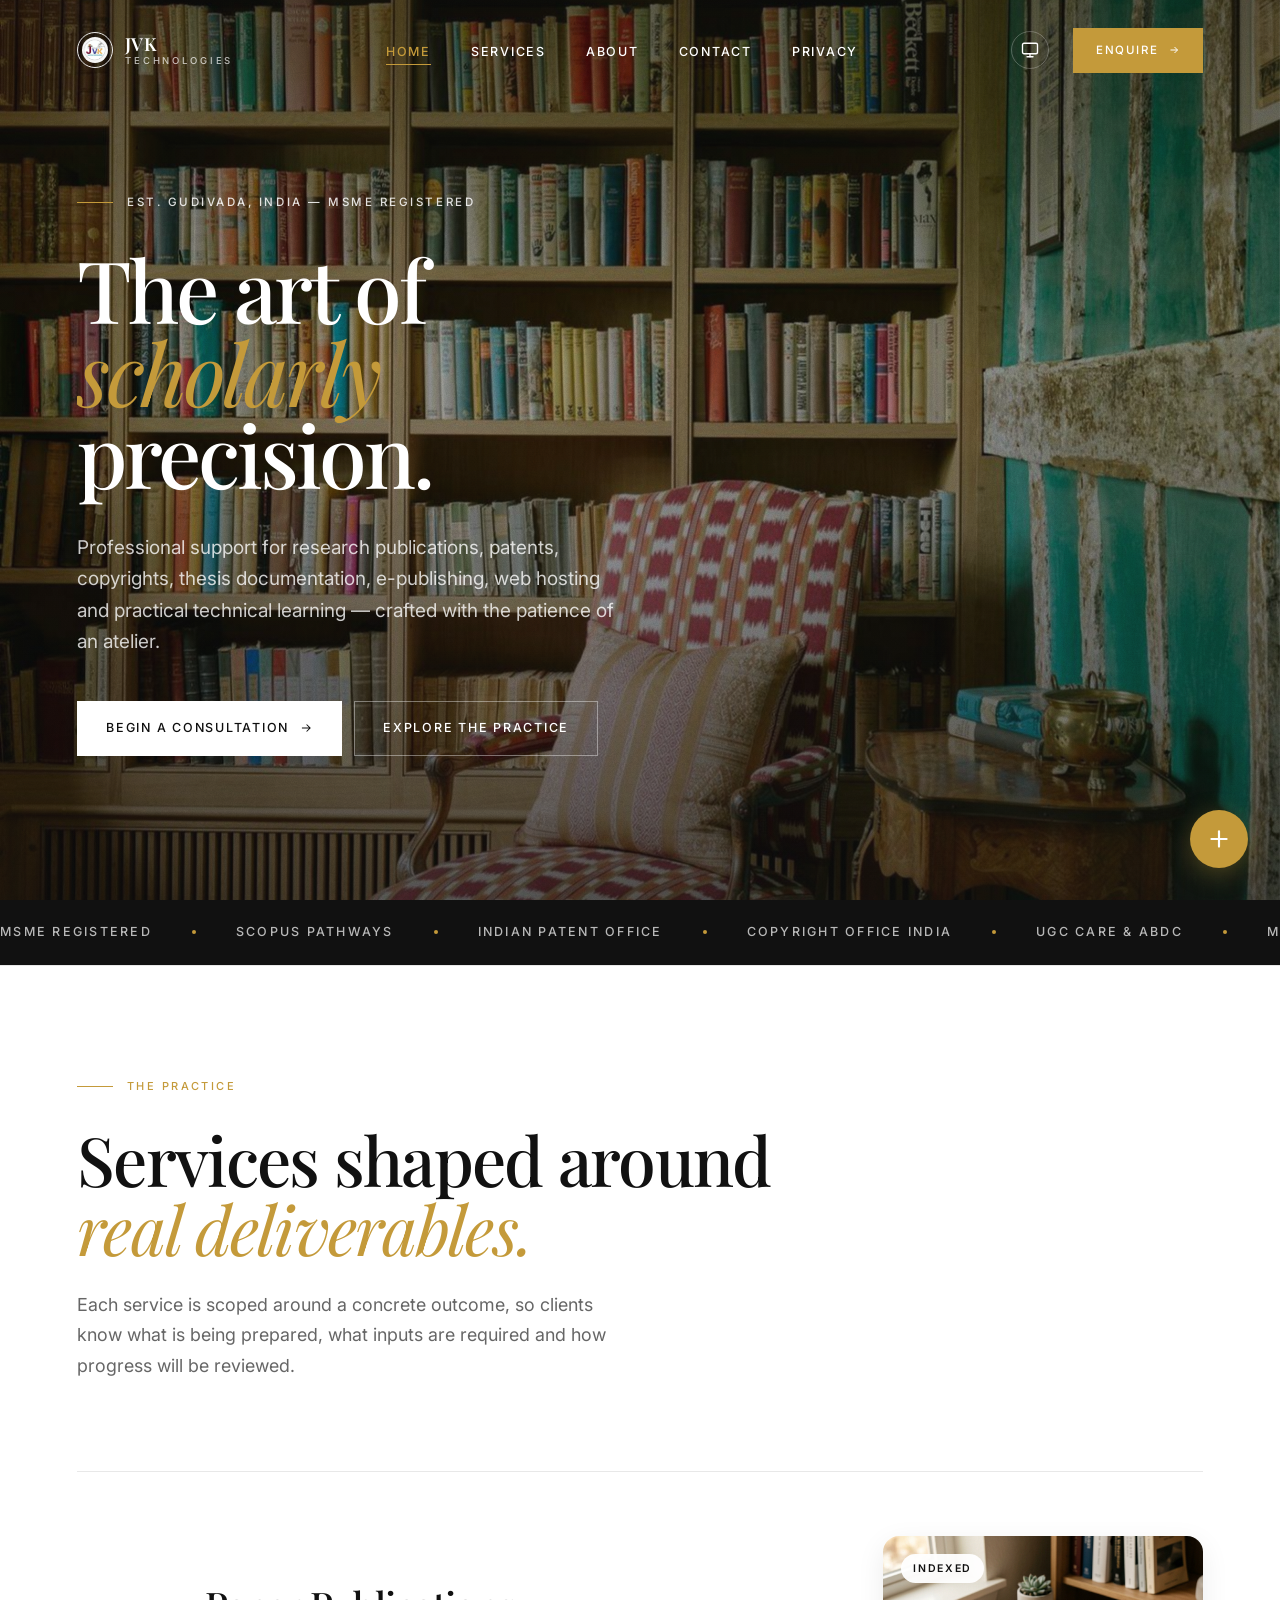
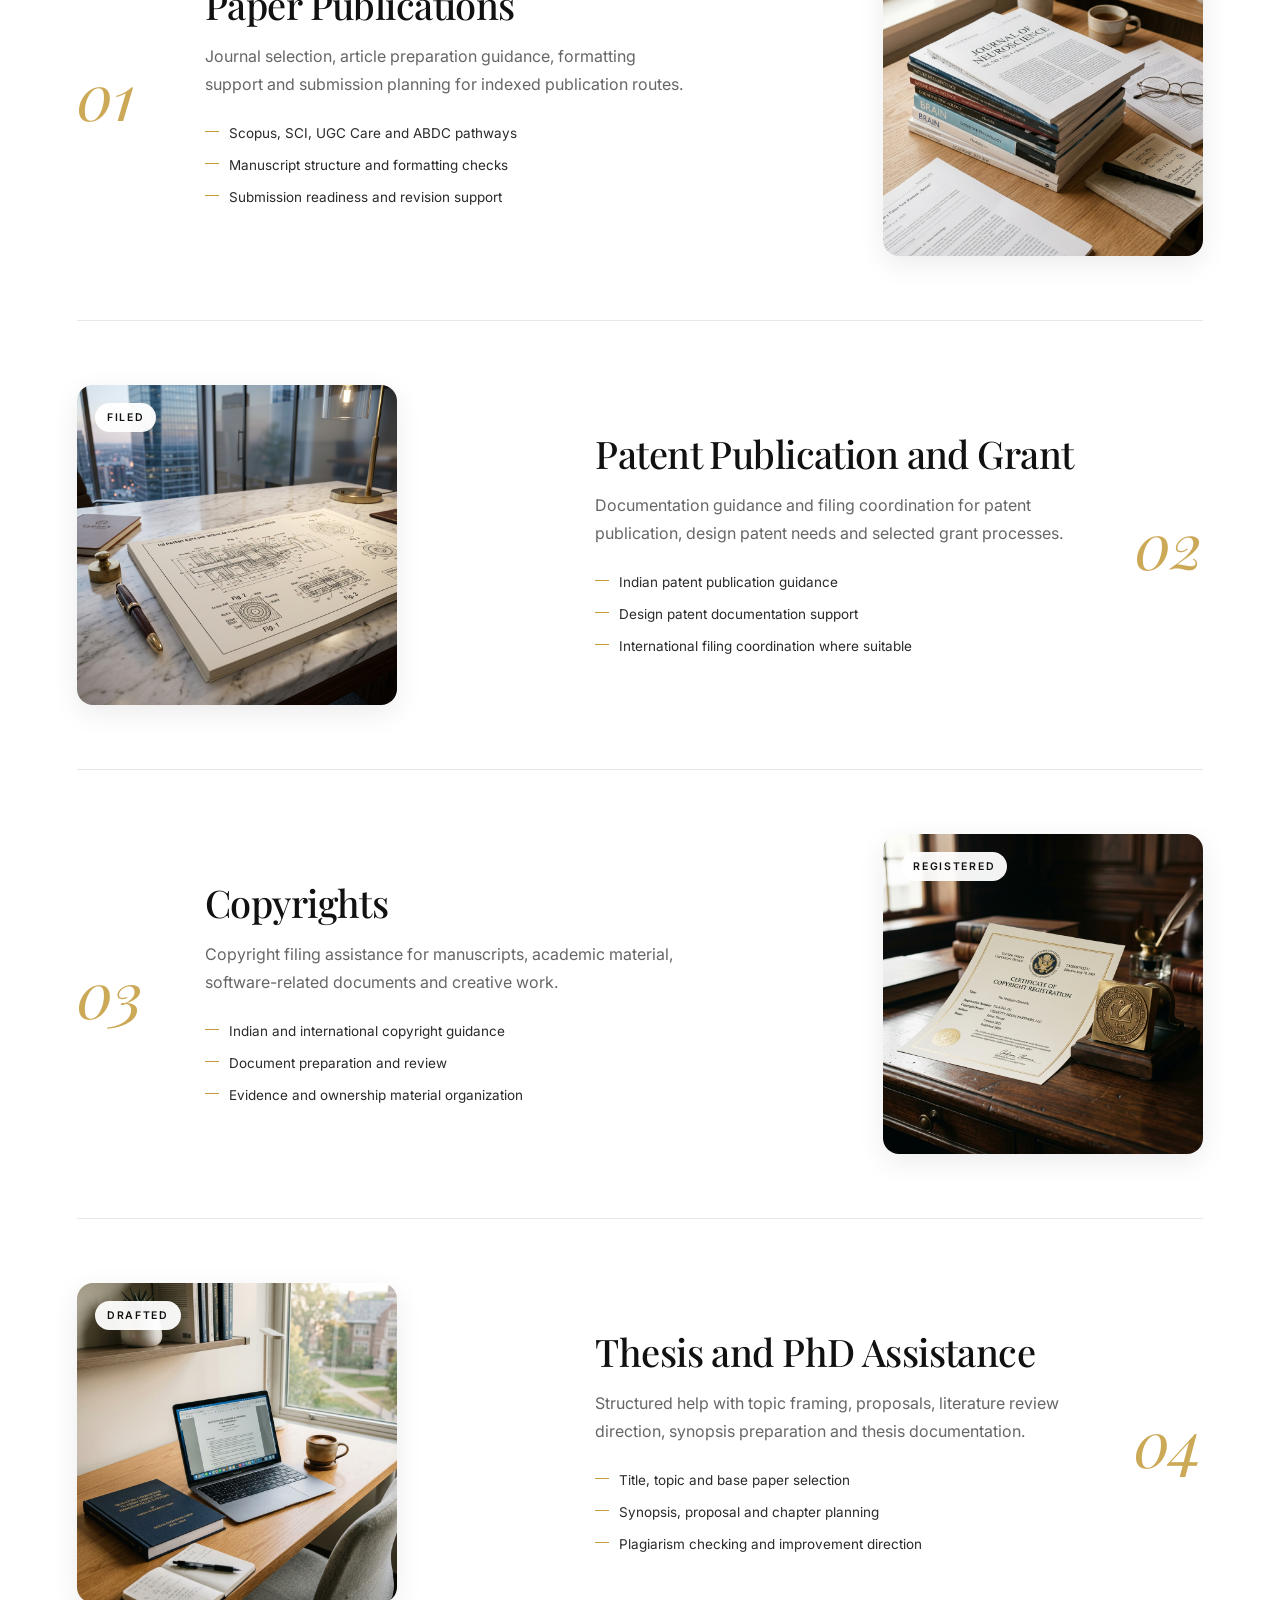
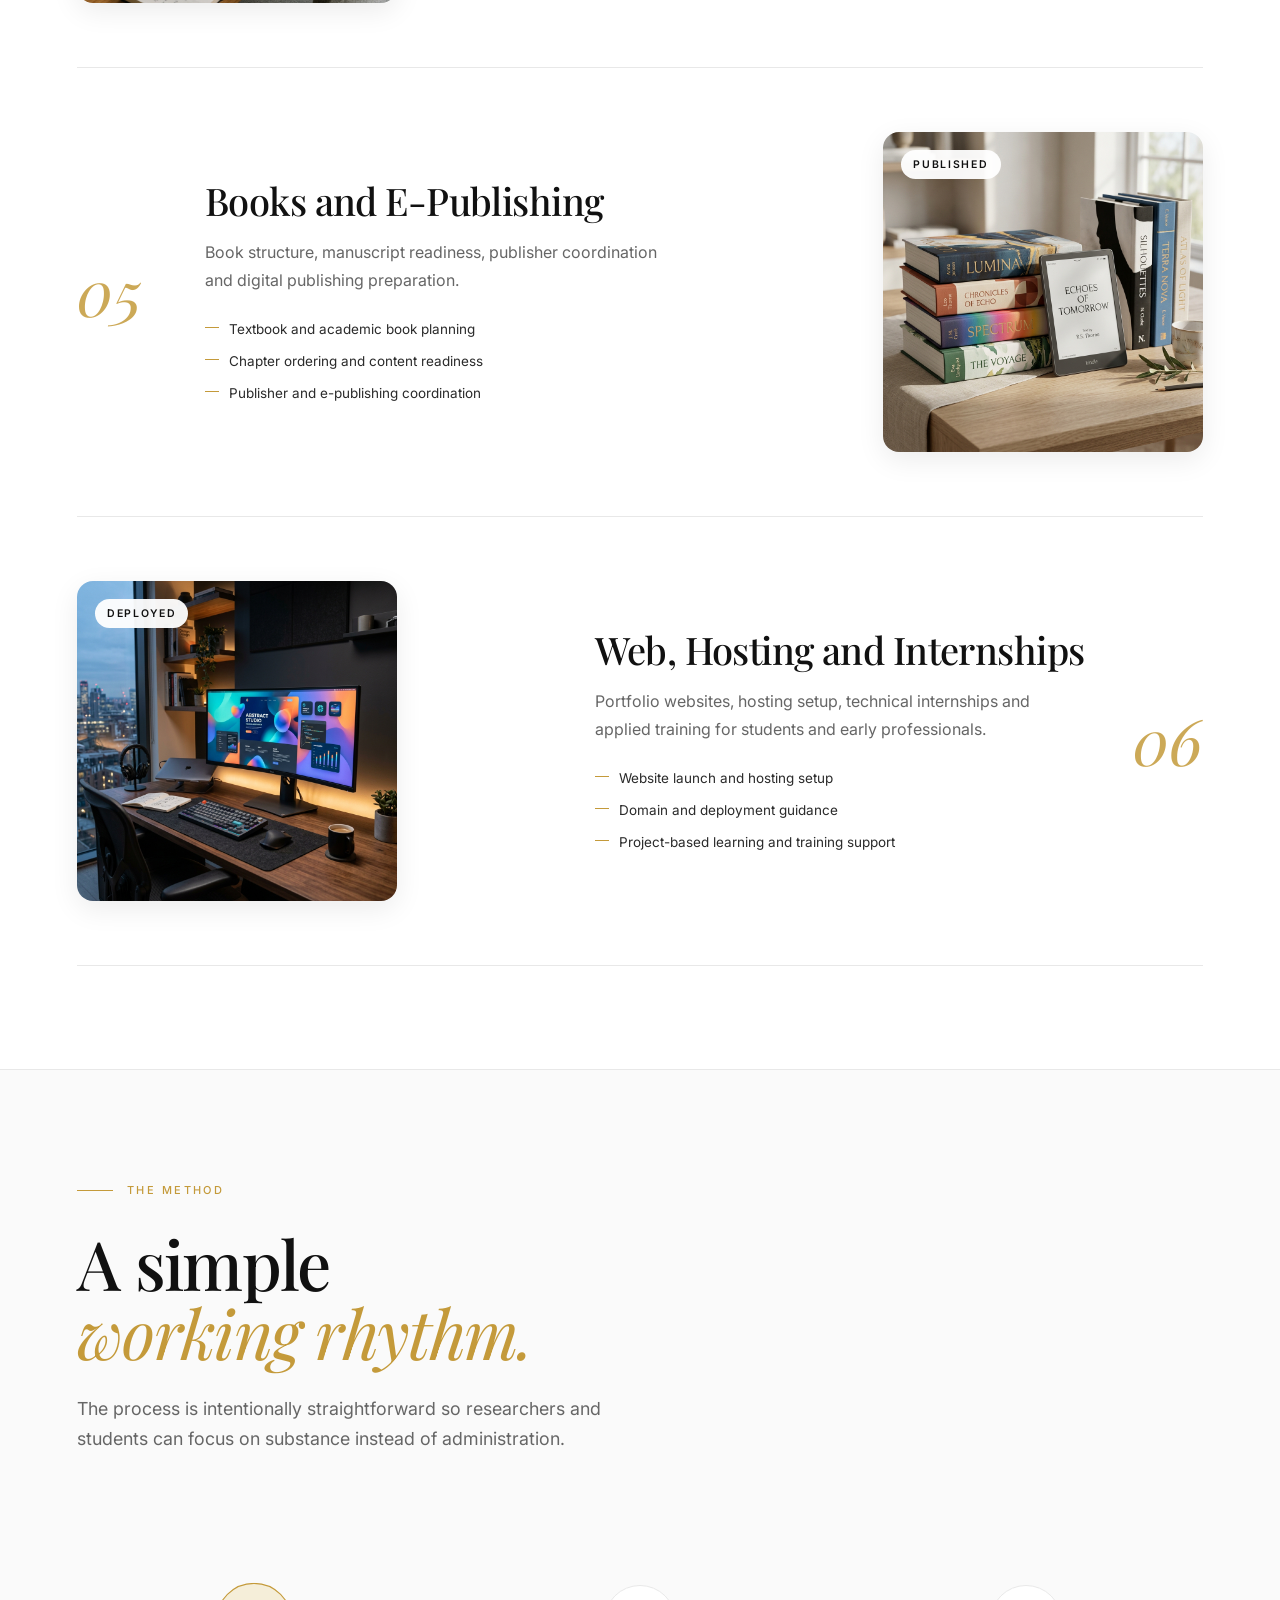
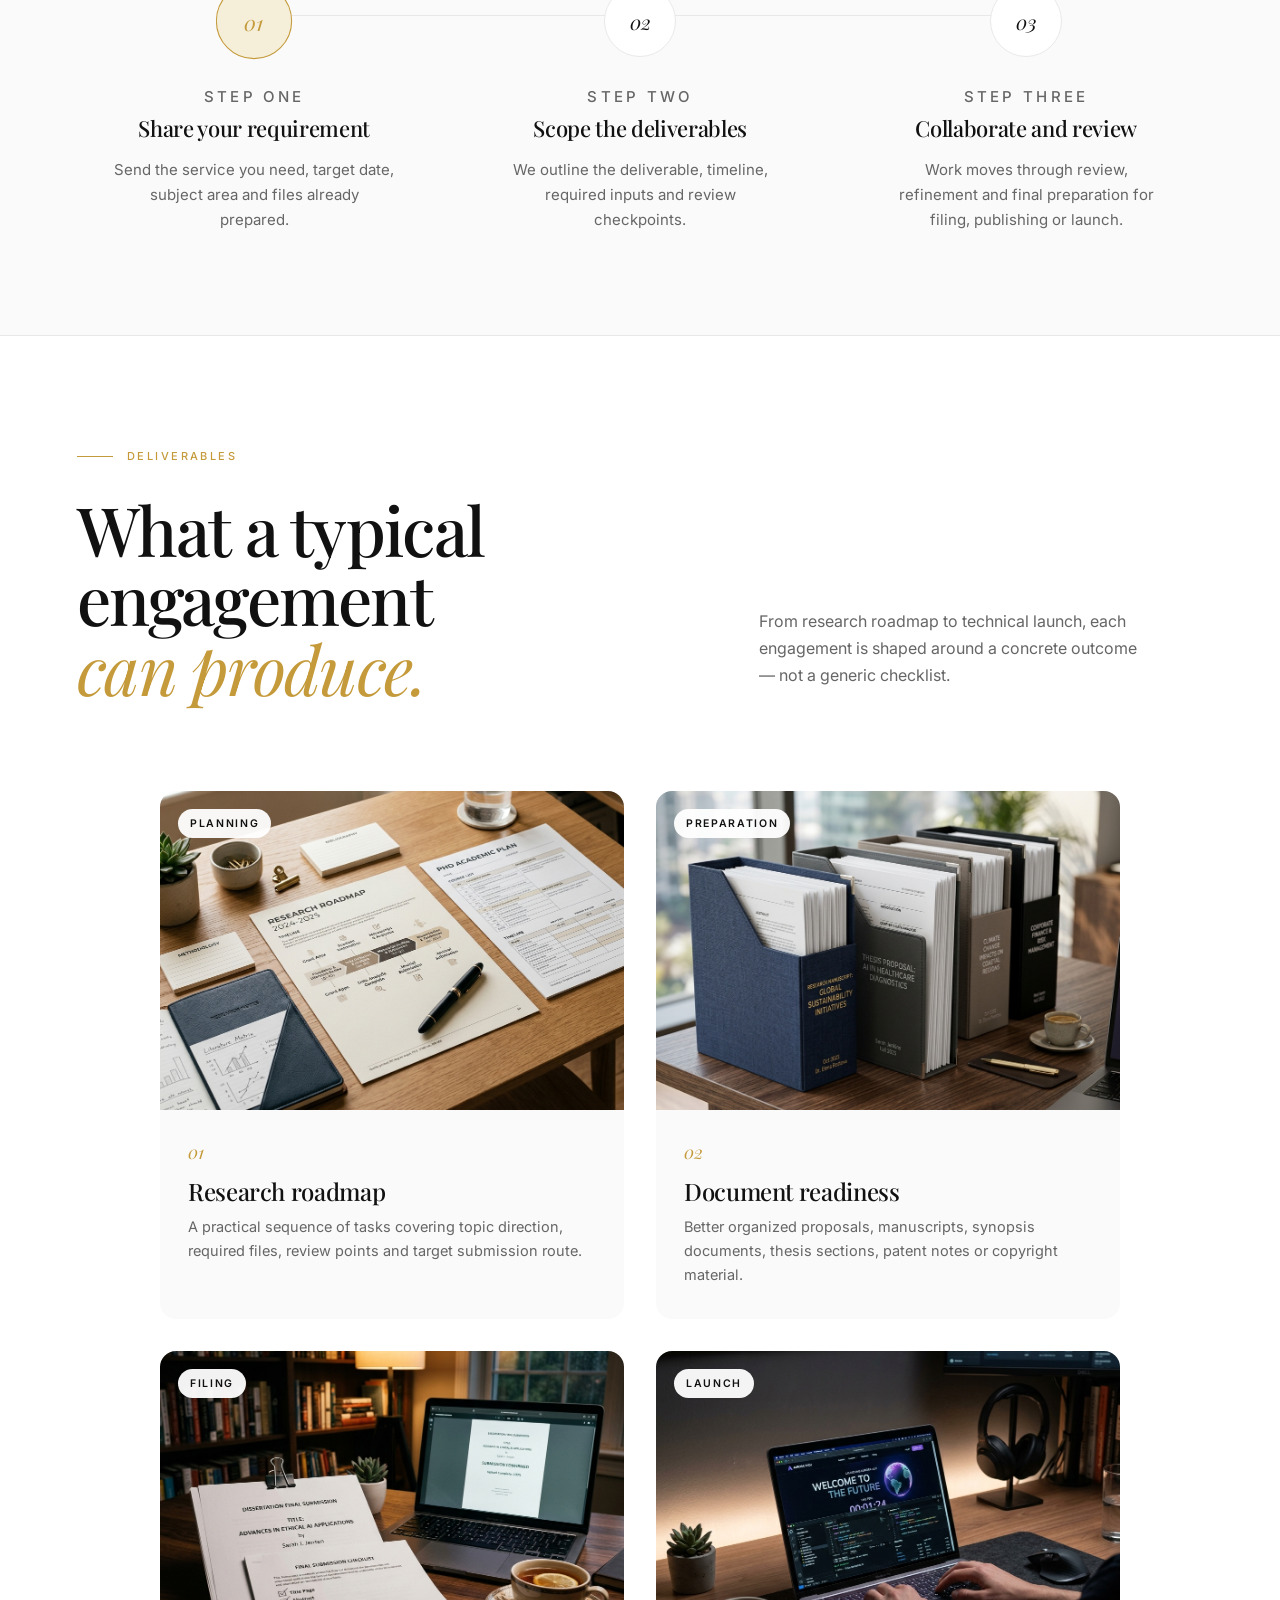
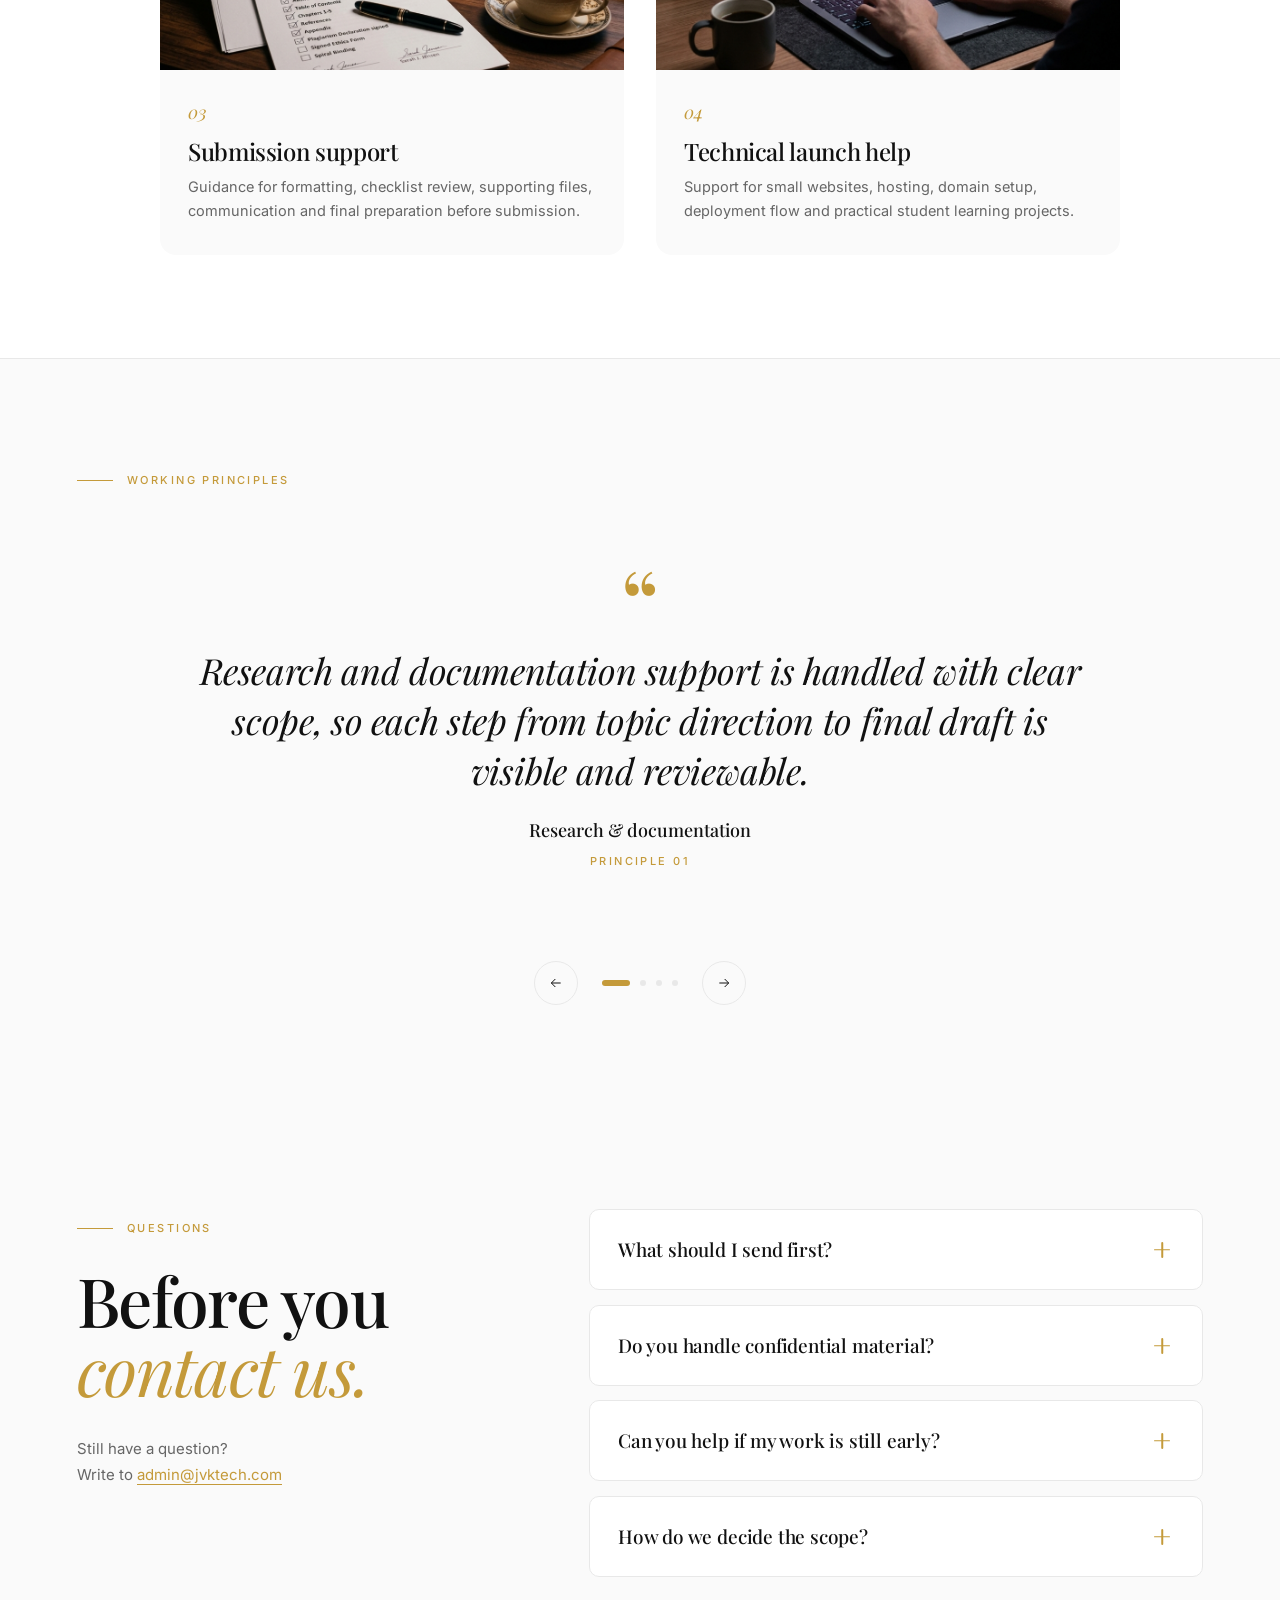
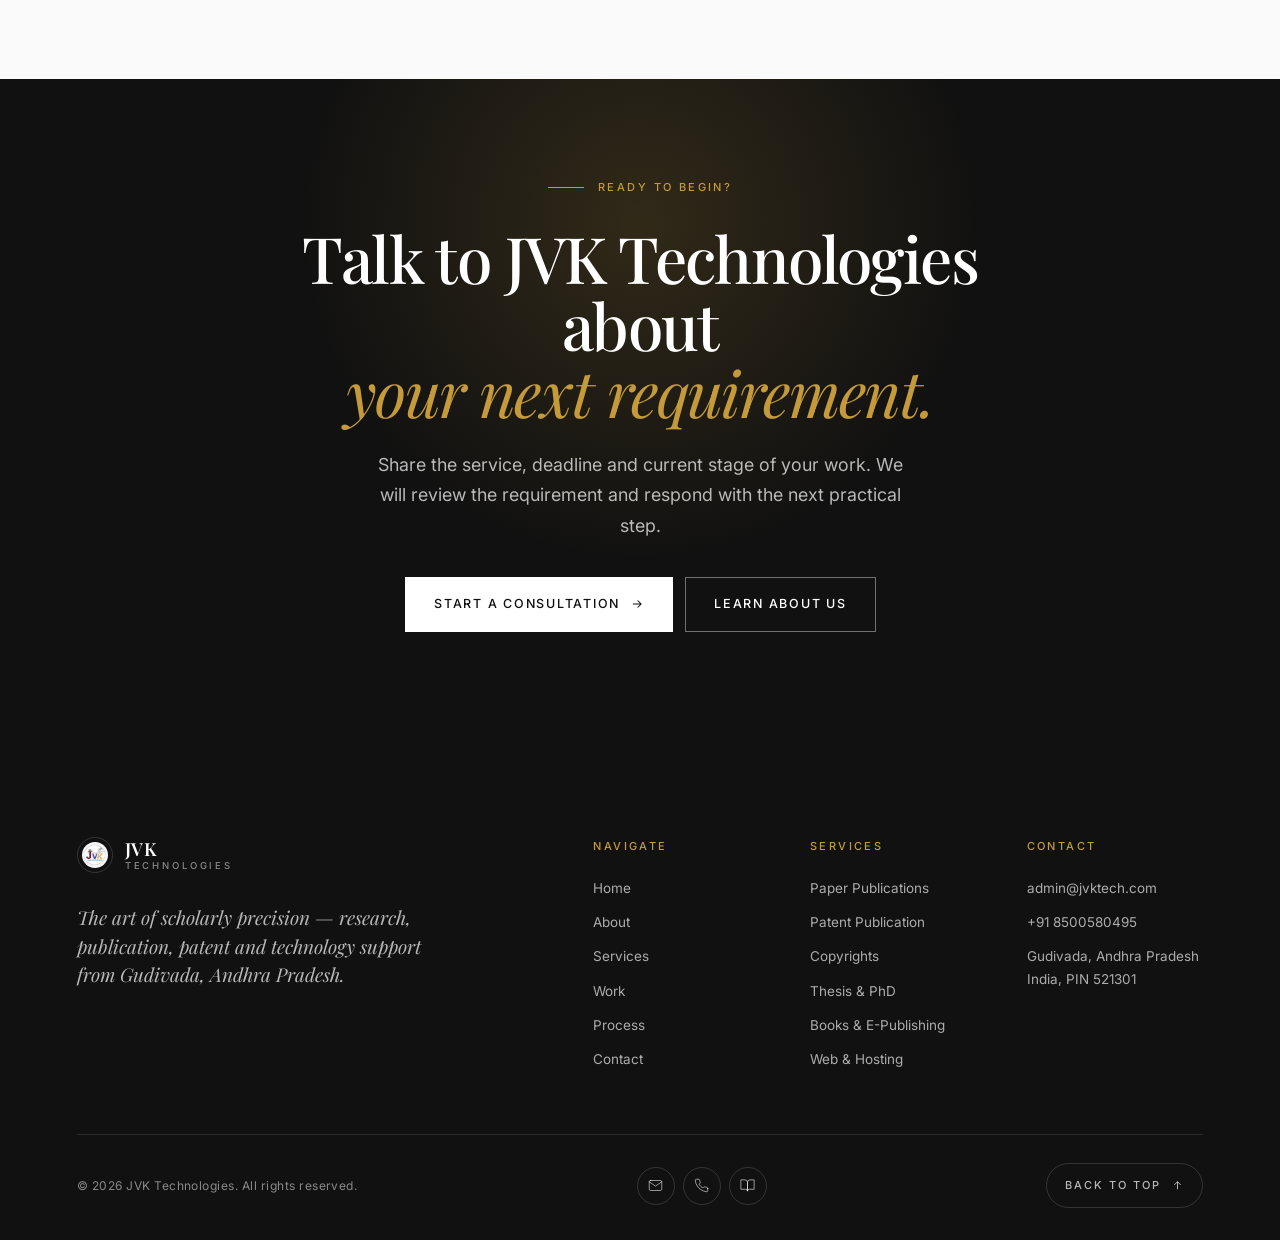
==== commit 06745aaa: "completely redesign of website" ====
--- a/index.html
+++ b/index.html
@@ -1,27 +1,39 @@
 <!doctype html>
 <html lang="en">
-  <head>
-    <meta charset="utf-8">
-    <meta name="viewport" content="width=device-width, initial-scale=1">
-    <title>JVK Technologies | Research, Publishing and Patent Support</title>
-    <meta name="description" content="JVK Technologies helps scholars, researchers, students and institutions with publications, patents, copyrights, thesis support, plagiarism checks and technical training.">
-    <meta name="keywords" content="JVK Technologies, research publication support, patent support India, copyright registration, thesis assistance, PhD support, plagiarism checking, academic publishing, web hosting Gudivada">
-    <meta name="robots" content="index, follow">
-    <meta name="author" content="JVK Technologies">
-    <link rel="canonical" href="https://jvktech.com/">
-    <meta property="og:type" content="website">
-    <meta property="og:site_name" content="JVK Technologies">
-    <meta property="og:title" content="JVK Technologies | Research, Publishing and Patent Support">
-    <meta property="og:description" content="Academic publication, patent, copyright, thesis, e-publishing, web hosting and technical training support from JVK Technologies.">
-    <meta property="og:url" content="https://jvktech.com/">
-    <meta property="og:image" content="https://jvktech.com/assets/jvk-logo.png">
-    <meta name="twitter:card" content="summary">
-    <meta name="twitter:title" content="JVK Technologies | Research, Publishing and Patent Support">
-    <meta name="twitter:description" content="Support for research publications, patents, copyrights, thesis documentation, e-publishing and technical services.">
-    <meta name="twitter:image" content="https://jvktech.com/assets/jvk-logo.png">
-    <link rel="icon" href="assets/jvk-logo.png">
-    <link rel="stylesheet" href="styles.css">
-    <script type="application/ld+json">
+
+<head>
+  <meta charset="utf-8">
+  <meta name="viewport" content="width=device-width, initial-scale=1">
+  <title>JVK Technologies — Research, Publishing &amp; Patent Support</title>
+  <meta name="description"
+    content="JVK Technologies helps scholars, researchers, students and institutions with publications, patents, copyrights, thesis support, plagiarism checks and technical training.">
+  <meta name="keywords"
+    content="JVK Technologies, research publication support, patent support India, copyright registration, thesis assistance, PhD support, plagiarism checking, academic publishing, web hosting Gudivada">
+  <meta name="robots" content="index, follow">
+  <meta name="author" content="JVK Technologies">
+  <link rel="canonical" href="https://jvktech.com/">
+  <meta property="og:type" content="website">
+  <meta property="og:site_name" content="JVK Technologies">
+  <meta property="og:title" content="JVK Technologies — Research, Publishing &amp; Patent Support">
+  <meta property="og:description"
+    content="Academic publication, patent, copyright, thesis, e-publishing, web hosting and technical training support from JVK Technologies.">
+  <meta property="og:url" content="https://jvktech.com/">
+  <meta property="og:image" content="https://jvktech.com/images/library-1.jpg">
+  <meta name="twitter:card" content="summary_large_image">
+  <meta name="twitter:title" content="JVK Technologies — Research, Publishing &amp; Patent Support">
+  <meta name="twitter:description"
+    content="Support for research publications, patents, copyrights, thesis documentation, e-publishing and technical services.">
+  <meta name="twitter:image" content="https://jvktech.com/images/library-1.jpg">
+  <link rel="icon" href="assets/jvk-logo.png">
+  <link rel="preconnect" href="https://fonts.googleapis.com">
+  <link rel="preconnect" href="https://fonts.gstatic.com" crossorigin>
+  <link rel="stylesheet"
+    href="https://fonts.googleapis.com/css2?family=Playfair+Display:ital,wght@0,400;0,500;0,600;0,700;0,800;0,900;1,400;1,500;1,600&family=Inter:wght@300;400;500;600;700&display=swap">
+  <link rel="stylesheet" href="css/style.css">
+  <link rel="stylesheet" href="css/animations.css">
+  <link rel="stylesheet" href="css/responsive.css">
+  <script>!function () { var t = localStorage.getItem('jvk-theme') || 'system'; var e = t === 'system' ? (matchMedia('(prefers-color-scheme:dark)').matches ? 'dark' : 'light') : t; document.documentElement.setAttribute('data-theme', e) }()</script>
+  <script type="application/ld+json">
       {
         "@context": "https://schema.org",
         "@type": "ProfessionalService",
@@ -39,9 +51,7 @@
           "addressCountry": "IN"
         },
         "areaServed": "IN",
-        "sameAs": [
-          "https://books.jvktech.com/"
-        ],
+        "sameAs": ["https://books.jvktech.com/"],
         "hasOfferCatalog": {
           "@type": "OfferCatalog",
           "name": "JVK Technologies services",
@@ -55,245 +65,757 @@
         }
       }
     </script>
-  </head>
-  <body>
-    <header class="site-header">
-      <a class="brand" href="index.html" aria-label="JVK Technologies home">
-        <img src="assets/jvk-logo-removebg-preview.png" alt="JVK Technologies logo">
-        <span>JVK Technologies</span>
+</head>
+
+<body>
+
+  <!-- ============== PAGE LOADER ============== -->
+  <div class="page-loader" id="pageLoader" aria-hidden="true">
+    <div class="loader-inner">
+      <div class="loader-mark">
+        <span class="loader-line"></span>
+        <span class="loader-line"></span>
+      </div>
+      <p class="loader-text">JVK Technologies</p>
+    </div>
+  </div>
+
+
+
+  <!-- ============== HEADER / NAVIGATION ============== -->
+  <header class="site-header" id="siteHeader">
+    <div class="header-inner">
+      <a href="index.html" class="brand" aria-label="JVK Technologies home" data-magnetic>
+        <span class="brand-mark">
+          <img src="assets/jvk-logo.png" alt="JVK Technologies" width="28" height="28">
+        </span>
+        <span class="brand-text">
+          <span class="brand-name">JVK</span>
+          <span class="brand-sub">Technologies</span>
+        </span>
       </a>
-      <button class="nav-toggle" type="button" aria-expanded="false" aria-controls="site-nav" aria-label="Open menu">
-        <span></span><span></span><span></span>
+
+      <nav class="primary-nav" id="primaryNav" aria-label="Primary">
+        <ul class="nav-list">
+          <li><a href="index.html" class="nav-link" data-navlink aria-current="page">Home<span
+                class="nav-underline"></span></a></li>
+          <li class="has-mega">
+            <a href="index.html#services" class="nav-link" data-navlink>Services<span class="nav-underline"></span></a>
+            <!-- Mega menu -->
+            <div class="mega-menu" aria-hidden="true">
+              <div class="mega-inner">
+                <div class="mega-col">
+                  <p class="mega-label">Academic</p>
+                  <a href="index.html#services" class="mega-item">
+                    <span class="mega-num">01</span>
+                    <span class="mega-name">Paper Publications</span>
+                  </a>
+                  <a href="index.html#services" class="mega-item">
+                    <span class="mega-num">02</span>
+                    <span class="mega-name">Thesis &amp; PhD</span>
+                  </a>
+                  <a href="index.html#services" class="mega-item">
+                    <span class="mega-num">03</span>
+                    <span class="mega-name">Books &amp; E-Publishing</span>
+                  </a>
+                </div>
+                <div class="mega-col">
+                  <p class="mega-label">Intellectual Property</p>
+                  <a href="index.html#services" class="mega-item">
+                    <span class="mega-num">04</span>
+                    <span class="mega-name">Patent Publication</span>
+                  </a>
+                  <a href="index.html#services" class="mega-item">
+                    <span class="mega-num">05</span>
+                    <span class="mega-name">Copyrights</span>
+                  </a>
+                </div>
+                <div class="mega-col">
+                  <p class="mega-label">Technology</p>
+                  <a href="index.html#services" class="mega-item">
+                    <span class="mega-num">06</span>
+                    <span class="mega-name">Web, Hosting &amp; Internships</span>
+                  </a>
+                </div>
+                <div class="mega-cta">
+                  <p class="mega-cta-label">Begin a conversation</p>
+                  <a href="contact.html" class="mega-cta-link">
+                    Start a consultation
+                    <svg width="14" height="14" viewBox="0 0 24 24" fill="none" stroke="currentColor"
+                      stroke-width="1.6">
+                      <path d="M5 12h14M13 6l6 6-6 6" />
+                    </svg>
+                  </a>
+                </div>
+              </div>
+            </div>
+          </li>
+          <li><a href="about.html" class="nav-link" data-navlink>About<span class="nav-underline"></span></a></li>
+          <li><a href="contact.html" class="nav-link" data-navlink>Contact<span class="nav-underline"></span></a></li>
+          <li><a href="privacy-policy.html" class="nav-link" data-navlink>Privacy<span class="nav-underline"></span></a>
+          </li>
+        </ul>
+      </nav>
+
+      <div class="header-cta">
+        <button class="theme-toggle" id="themeToggle" type="button" aria-label="Toggle theme">
+          <svg class="icon-sun" viewBox="0 0 24 24" fill="none" stroke="currentColor" stroke-width="1.8"
+            stroke-linecap="round" stroke-linejoin="round">
+            <circle cx="12" cy="12" r="5" />
+            <line x1="12" y1="1" x2="12" y2="3" />
+            <line x1="12" y1="21" x2="12" y2="23" />
+            <line x1="4.22" y1="4.22" x2="5.64" y2="5.64" />
+            <line x1="18.36" y1="18.36" x2="19.78" y2="19.78" />
+            <line x1="1" y1="12" x2="3" y2="12" />
+            <line x1="21" y1="12" x2="23" y2="12" />
+            <line x1="4.22" y1="19.78" x2="5.64" y2="18.36" />
+            <line x1="18.36" y1="5.64" x2="19.78" y2="4.22" />
+          </svg>
+          <svg class="icon-moon" viewBox="0 0 24 24" fill="none" stroke="currentColor" stroke-width="1.8"
+            stroke-linecap="round" stroke-linejoin="round">
+            <path d="M21 12.79A9 9 0 1111.21 3 7 7 0 0021 12.79z" />
+          </svg>
+          <svg class="icon-system" viewBox="0 0 24 24" fill="none" stroke="currentColor" stroke-width="1.8"
+            stroke-linecap="round" stroke-linejoin="round">
+            <rect x="2" y="3" width="20" height="14" rx="2" ry="2" />
+            <line x1="8" y1="21" x2="16" y2="21" />
+            <line x1="12" y1="17" x2="12" y2="21" />
+          </svg>
+        </button>
+        <a href="contact.html" class="btn btn-gold btn-magnetic" data-magnetic>
+          <span>Enquire</span>
+          <svg width="12" height="12" viewBox="0 0 24 24" fill="none" stroke="currentColor" stroke-width="2">
+            <path d="M5 12h14M13 6l6 6-6 6" />
+          </svg>
+        </a>
+      </div>
+
+      <button class="menu-toggle" id="menuToggle" type="button" aria-expanded="false" aria-controls="mobileMenu"
+        aria-label="Open menu">
+        <span></span><span></span>
       </button>
-      <nav class="site-nav" id="site-nav">
-        <a href="index.html" aria-current="page">Home</a>
+    </div>
+  </header>
+
+  <!-- ============== MOBILE MENU ============== -->
+  <div class="mobile-menu" id="mobileMenu" aria-hidden="true">
+    <div class="mobile-menu-inner">
+      <nav class="mobile-nav" aria-label="Mobile">
+        <a href="index.html">Home</a>
         <a href="about.html">About</a>
-        <a href="privacy-policy.html">Terms</a>
-        <a class="nav-cta" href="contact.html">Contact</a>
+        <a href="index.html#services">Services</a>
+        <a href="contact.html">Contact</a>
+        <a href="privacy-policy.html">Privacy</a>
+        <a href="contact.html" class="mobile-cta">Enquire</a>
       </nav>
-    </header>
-
-    <main>
-      <section class="hero">
-        <div class="hero-mark" aria-hidden="true">
-          <span class="orbit orbit-one"></span>
-          <span class="orbit orbit-two"></span>
-          <span class="orbit-dot dot-one"></span>
-          <span class="orbit-dot dot-two"></span>
-          <img src="assets/jvk-logo-removebg-preview.png" alt="">
-        </div>
-        <div class="hero-content">
-          <p class="eyebrow">Academic services and technology support</p>
-          <h1>JVK Technologies</h1>
-          <p class="hero-copy">Professional support for research publications, patents, copyrights, thesis documentation, e-publishing, web hosting and practical technical learning.</p>
-          <div class="hero-badges" aria-label="Service highlights">
-            <span>Publication guidance</span>
-            <span>Patent support</span>
-            <span>Academic documentation</span>
-          </div>
-          <div class="hero-actions">
-            <a class="button primary" href="contact.html">Start a consultation</a>
-            <a class="button secondary" href="#services">Explore services</a>
-          </div>
-        </div>
-      </section>
-
-      <section class="section intro reveal">
-        <div>
-          <p class="eyebrow">What we support</p>
-          <h2>Clear support for scholars, creators and digital projects.</h2>
-        </div>
-        <div class="intro-copy">
-          <p>JVK Technologies helps turn scattered requirements into an organized plan: what needs to be prepared, reviewed, filed, published or built, and what information is needed at each step.</p>
-          <p>Our work is especially useful when a client has a goal but needs help converting it into documents, submission material, technical setup or a clear delivery path.</p>
-        </div>
-      </section>
-
-      <section class="section service-band reveal" id="services">
-        <div class="section-heading">
-          <p class="eyebrow">Services</p>
-          <h2>Services shaped around real deliverables.</h2>
-          <p>Each service is scoped around a concrete outcome, so clients know what is being prepared, what inputs are required and how progress will be reviewed.</p>
-        </div>
-        <div class="service-grid">
-          <article class="service-card">
-            <span>01</span>
-            <h3>Paper Publications</h3>
-            <p>Journal selection, article preparation guidance, formatting support and submission planning for indexed publication routes.</p>
-            <ul>
-              <li>Scopus, SCI, UGC Care and ABDC pathways</li>
-              <li>Manuscript structure and formatting checks</li>
-              <li>Submission readiness and revision support</li>
-            </ul>
-          </article>
-          <article class="service-card">
-            <span>02</span>
-            <h3>Patent Publication and Grant</h3>
-            <p>Documentation guidance and filing coordination for patent publication, design patent needs and selected grant processes.</p>
-            <ul>
-              <li>Indian patent publication guidance</li>
-              <li>Design patent documentation support</li>
-              <li>International filing coordination where suitable</li>
-            </ul>
-          </article>
-          <article class="service-card">
-            <span>03</span>
-            <h3>Copyrights</h3>
-            <p>Copyright filing assistance for manuscripts, academic material, software-related documents and creative work.</p>
-            <ul>
-              <li>Indian and international copyright guidance</li>
-              <li>Document preparation and review</li>
-              <li>Evidence and ownership material organization</li>
-            </ul>
-          </article>
-          <article class="service-card">
-            <span>04</span>
-            <h3>Thesis and PhD Assistance</h3>
-            <p>Structured help with topic framing, proposals, literature review direction, synopsis preparation and thesis documentation.</p>
-            <ul>
-              <li>Title, topic and base paper selection</li>
-              <li>Synopsis, proposal and chapter planning</li>
-              <li>Plagiarism checking and improvement direction</li>
-            </ul>
-          </article>
-          <article class="service-card">
-            <span>05</span>
-            <h3>Books and E-Publishing</h3>
-            <p>Book structure, manuscript readiness, publisher coordination and digital publishing preparation.</p>
-            <ul>
-              <li>Textbook and academic book planning</li>
-              <li>Chapter ordering and content readiness</li>
-              <li>Publisher and e-publishing coordination</li>
-            </ul>
-          </article>
-          <article class="service-card">
-            <span>06</span>
-            <h3>Web, Hosting and Internships</h3>
-            <p>Portfolio websites, hosting setup, technical internships and applied training for students and early professionals.</p>
-            <ul>
-              <li>Website launch and hosting setup</li>
-              <li>Domain and deployment guidance</li>
-              <li>Project-based learning and training support</li>
-            </ul>
-          </article>
-        </div>
-      </section>
-
-      <section class="section deliverables reveal">
-        <div class="section-heading">
-          <p class="eyebrow">Deliverables</p>
-          <h2>What a typical engagement can produce.</h2>
-        </div>
-        <div class="deliverable-grid">
-          <article>
-            <strong>01</strong>
-            <h3>Research roadmap</h3>
-            <p>A practical sequence of tasks covering topic direction, required files, review points and target submission route.</p>
-          </article>
-          <article>
-            <strong>02</strong>
-            <h3>Document readiness</h3>
-            <p>Better organized proposals, manuscripts, synopsis documents, thesis sections, patent notes or copyright material.</p>
-          </article>
-          <article>
-            <strong>03</strong>
-            <h3>Submission support</h3>
-            <p>Guidance for formatting, checklist review, supporting files, communication and final preparation before submission.</p>
-          </article>
-          <article>
-            <strong>04</strong>
-            <h3>Technical launch help</h3>
-            <p>Support for small websites, hosting, domain setup, deployment flow and practical student learning projects.</p>
-          </article>
-        </div>
-      </section>
-
-      <section class="section split reveal">
-        <div class="split-copy">
-          <p class="eyebrow">Why JVK</p>
-          <h2>Built for clarity, confidentiality and steady progress.</h2>
-          <p>Every requirement starts with a simple scope: goal, documents available, timeline, review points and expected output. That keeps academic and technical work easier to track.</p>
-          <p>Instead of treating a project as one large task, we break it into smaller decisions: what must be researched, what must be written, what must be formatted, what must be filed and what must be reviewed.</p>
-          <ul class="check-list">
-            <li>Research and documentation support</li>
-            <li>Private handling of client material</li>
-            <li>Review discussions at important milestones</li>
-            <li>Publication and filing guidance</li>
-          </ul>
-        </div>
-        <div class="stat-panel" aria-label="JVK Technologies service highlights">
-          <div><strong>6+</strong><span>Core service areas</span></div>
-          <div><strong>MSME</strong><span>Registered enterprise</span></div>
-          <div><strong>India</strong><span>Based in Andhra Pradesh</span></div>
-        </div>
-      </section>
-
-      <section class="section process reveal">
-        <div class="section-heading">
-          <p class="eyebrow">Process</p>
-          <h2>A simple working rhythm.</h2>
-          <p>The process is intentionally straightforward so researchers and students can focus on substance instead of administration.</p>
-        </div>
-        <div class="timeline">
-          <article>
-            <h3>1. Share your requirement</h3>
-            <p>Send the service you need, target date, subject area and files already prepared.</p>
-          </article>
-          <article>
-            <h3>2. Scope the deliverables</h3>
-            <p>We outline the deliverable, timeline, required inputs and review checkpoints.</p>
-          </article>
-          <article>
-            <h3>3. Collaborate and review</h3>
-            <p>Work moves through review, refinement and final preparation for filing, publishing or launch.</p>
-          </article>
-        </div>
-      </section>
-
-      <section class="section faq reveal">
-        <div class="section-heading">
-          <p class="eyebrow">Common questions</p>
-          <h2>Before you contact us.</h2>
-        </div>
-        <div class="faq-grid">
-          <article>
-            <h3>What should I send first?</h3>
-            <p>A short note with your service requirement, subject area, deadline and any draft or supporting files you already have.</p>
-          </article>
-          <article>
-            <h3>Do you handle confidential material?</h3>
-            <p>Yes. Research drafts, invention notes, academic files and client details are treated as private working material.</p>
-          </article>
-          <article>
-            <h3>Can you help if my work is still early?</h3>
-            <p>Yes. Early-stage support can include topic direction, document structure, planning, checklists and next-step guidance.</p>
-          </article>
-          <article>
-            <h3>How do we decide the scope?</h3>
-            <p>We review your requirement, current material, timeline and expected output before suggesting the next practical step.</p>
-          </article>
-        </div>
-      </section>
-
-      <section class="cta-section">
-        <div>
-          <p class="eyebrow">Ready to move forward?</p>
-          <h2>Talk to JVK Technologies about your next research or technical requirement.</h2>
-        </div>
-        <a class="button primary" href="contact.html">Contact us</a>
-      </section>
-    </main>
-
-    <footer class="site-footer">
-      <div>
-        <img src="assets/jvk-logo-removebg-preview.png" alt="" aria-hidden="true">
-        <p>JVK Technologies, Gudivada, Andhra Pradesh, India, PIN 521301</p>
-      </div>
-      <div>
+      <div class="mobile-meta">
         <a href="mailto:admin@jvktech.com">admin@jvktech.com</a>
         <a href="tel:+918500580495">+91 8500580495</a>
-      </div>
-    </footer>
-    <script src="script.js"></script>
-  </body>
-</html>
+        <p>Gudivada, Andhra Pradesh, India</p>
+      </div>
+    </div>
+  </div>
+
+  <main id="top">
+
+    <!-- ============== HERO ============== -->
+    <section class="hero" id="hero">
+      <div class="hero-media">
+        <img src="images/library-1.jpg" alt="Elegant library interior" class="hero-image" data-parallax="0.15">
+        <div class="hero-overlay"></div>
+      </div>
+      <div class="hero-grain" aria-hidden="true"></div>
+
+      <div class="hero-content">
+        <p class="hero-eyebrow" data-reveal>
+          <span class="eyebrow-line"></span>
+          Est. Gudivada, India — MSME Registered
+        </p>
+        <h1 class="hero-title">
+          <span class="title-line" data-reveal-line="0">The art of</span>
+          <span class="title-line title-serif" data-reveal-line="1">scholarly</span>
+          <span class="title-line" data-reveal-line="2">precision.</span>
+        </h1>
+        <p class="hero-copy" data-reveal>
+          Professional support for research publications, patents, copyrights, thesis documentation, e-publishing, web
+          hosting and practical technical learning — crafted with the patience of an atelier.
+        </p>
+        <div class="hero-actions" data-reveal>
+          <a href="contact.html" class="btn btn-dark btn-magnetic" data-magnetic>
+            <span>Begin a consultation</span>
+            <svg width="14" height="14" viewBox="0 0 24 24" fill="none" stroke="currentColor" stroke-width="1.8">
+              <path d="M5 12h14M13 6l6 6-6 6" />
+            </svg>
+          </a>
+          <a href="#services" class="btn btn-ghost btn-magnetic" data-magnetic>
+            <span>Explore the practice</span>
+          </a>
+        </div>
+      </div>
+
+
+    </section>
+
+    <!-- ============== CREDENTIALS STRIP ============== -->
+    <section class="credentials" aria-label="Credentials">
+      <div class="credentials-track">
+        <span>MSME Registered</span><span class="cred-dot"></span>
+        <span>Scopus Pathways</span><span class="cred-dot"></span>
+        <span>Indian Patent Office</span><span class="cred-dot"></span>
+        <span>Copyright Office India</span><span class="cred-dot"></span>
+        <span>UGC Care &amp; ABDC</span><span class="cred-dot"></span>
+        <span>MSME Registered</span><span class="cred-dot"></span>
+        <span>Scopus Pathways</span><span class="cred-dot"></span>
+        <span>Indian Patent Office</span><span class="cred-dot"></span>
+        <span>Copyright Office India</span><span class="cred-dot"></span>
+        <span>UGC Care &amp; ABDC</span><span class="cred-dot"></span>
+      </div>
+    </section>
+
+    <!-- ============== SERVICES ============== -->
+    <section class="services" id="services">
+      <div class="container">
+        <div class="services-head">
+          <p class="section-eyebrow" data-reveal>
+            <span class="eyebrow-line"></span>
+            The Practice
+          </p>
+          <h2 class="display-heading" data-reveal>
+            Services shaped around<br>
+            <em>real deliverables.</em>
+          </h2>
+          <p class="section-lead" data-reveal>
+            Each service is scoped around a concrete outcome, so clients know what is being prepared, what inputs are
+            required and how progress will be reviewed.
+          </p>
+        </div>
+
+        <div class="services-list">
+
+          <article class="service-item" data-reveal>
+            <div class="service-index"><span>01</span></div>
+            <div class="service-content">
+              <h3 class="service-title">Paper Publications</h3>
+              <p class="service-desc">Journal selection, article preparation guidance, formatting support and submission
+                planning for indexed publication routes.</p>
+              <ul class="service-meta">
+                <li>Scopus, SCI, UGC Care and ABDC pathways</li>
+                <li>Manuscript structure and formatting checks</li>
+                <li>Submission readiness and revision support</li>
+              </ul>
+            </div>
+            <div class="service-plate">
+              <img src="images/service-1.png" alt="Library" loading="lazy">
+              <span class="plate-tag">Indexed</span>
+            </div>
+          </article>
+
+          <article class="service-item service-reverse" data-reveal>
+            <div class="service-index"><span>02</span></div>
+            <div class="service-content">
+              <h3 class="service-title" style="white-space: nowrap;">Patent Publication and Grant</h3>
+              <p class="service-desc">Documentation guidance and filing coordination for patent publication, design
+                patent needs and selected grant processes.</p>
+              <ul class="service-meta">
+                <li>Indian patent publication guidance</li>
+                <li>Design patent documentation support</li>
+                <li>International filing coordination where suitable</li>
+              </ul>
+            </div>
+            <div class="service-plate">
+              <img src="images/service-2.png" alt="Marble" loading="lazy">
+              <span class="plate-tag">Filed</span>
+            </div>
+          </article>
+
+          <article class="service-item" data-reveal>
+            <div class="service-index"><span>03</span></div>
+            <div class="service-content">
+              <h3 class="service-title">Copyrights</h3>
+              <p class="service-desc">Copyright filing assistance for manuscripts, academic material, software-related
+                documents and creative work.</p>
+              <ul class="service-meta">
+                <li>Indian and international copyright guidance</li>
+                <li>Document preparation and review</li>
+                <li>Evidence and ownership material organization</li>
+              </ul>
+            </div>
+            <div class="service-plate">
+              <img src="images/service-3.png" alt="Marble interior" loading="lazy">
+              <span class="plate-tag">Registered</span>
+            </div>
+          </article>
+
+          <article class="service-item service-reverse" data-reveal>
+            <div class="service-index"><span>04</span></div>
+            <div class="service-content">
+              <h3 class="service-title">Thesis and PhD Assistance</h3>
+              <p class="service-desc">Structured help with topic framing, proposals, literature review direction,
+                synopsis preparation and thesis documentation.</p>
+              <ul class="service-meta">
+                <li>Title, topic and base paper selection</li>
+                <li>Synopsis, proposal and chapter planning</li>
+                <li>Plagiarism checking and improvement direction</li>
+              </ul>
+            </div>
+            <div class="service-plate">
+              <img src="images/service-4.png" alt="Studio workspace" loading="lazy">
+              <span class="plate-tag">Drafted</span>
+            </div>
+          </article>
+
+          <article class="service-item" data-reveal>
+            <div class="service-index"><span>05</span></div>
+            <div class="service-content">
+              <h3 class="service-title">Books and E-Publishing</h3>
+              <p class="service-desc">Book structure, manuscript readiness, publisher coordination and digital
+                publishing preparation.</p>
+              <ul class="service-meta">
+                <li>Textbook and academic book planning</li>
+                <li>Chapter ordering and content readiness</li>
+                <li>Publisher and e-publishing coordination</li>
+              </ul>
+            </div>
+            <div class="service-plate">
+              <img src="images/service-5.png" alt="Library" loading="lazy">
+              <span class="plate-tag">Published</span>
+            </div>
+          </article>
+
+          <article class="service-item service-reverse" data-reveal>
+            <div class="service-index"><span>06</span></div>
+            <div class="service-content">
+              <h3 class="service-title" style="white-space: nowrap;">Web, Hosting and Internships</h3>
+              <p class="service-desc">Portfolio websites, hosting setup, technical internships and applied training for
+                students and early professionals.</p>
+              <ul class="service-meta">
+                <li>Website launch and hosting setup</li>
+                <li>Domain and deployment guidance</li>
+                <li>Project-based learning and training support</li>
+              </ul>
+            </div>
+            <div class="service-plate">
+              <img src="images/service-6.png" alt="Office workspace" loading="lazy">
+              <span class="plate-tag">Deployed</span>
+            </div>
+          </article>
+
+        </div>
+      </div>
+    </section>
+
+    <!-- ============== PROCESS ============== -->
+    <section class="process" id="process">
+      <div class="container">
+        <div class="process-head">
+          <p class="section-eyebrow" data-reveal>
+            <span class="eyebrow-line"></span>
+            The Method
+          </p>
+          <h2 class="display-heading" data-reveal>
+            A simple<br>
+            <em>working rhythm.</em>
+          </h2>
+          <p class="section-lead" data-reveal>
+            The process is intentionally straightforward so researchers and students can focus on substance instead of
+            administration.
+          </p>
+        </div>
+
+        <div class="process-steps">
+          <div class="process-rail" aria-hidden="true"><span class="process-fill" id="processFill"></span></div>
+
+          <article class="process-step" data-reveal>
+            <div class="process-marker"><span>01</span></div>
+            <div class="process-body">
+              <p class="process-kicker">Step One</p>
+              <h3>Share your requirement</h3>
+              <p>Send the service you need, target date, subject area and files already prepared.</p>
+            </div>
+          </article>
+
+          <article class="process-step" data-reveal>
+            <div class="process-marker"><span>02</span></div>
+            <div class="process-body">
+              <p class="process-kicker">Step Two</p>
+              <h3>Scope the deliverables</h3>
+              <p>We outline the deliverable, timeline, required inputs and review checkpoints.</p>
+            </div>
+          </article>
+
+          <article class="process-step" data-reveal>
+            <div class="process-marker"><span>03</span></div>
+            <div class="process-body">
+              <p class="process-kicker">Step Three</p>
+              <h3>Collaborate and review</h3>
+              <p>Work moves through review, refinement and final preparation for filing, publishing or launch.</p>
+            </div>
+          </article>
+        </div>
+      </div>
+    </section>
+
+    <!-- ============== SHOWCASE / WORK ============== -->
+    <section class="work" id="work">
+      <div class="container">
+        <div class="work-head">
+          <div>
+            <p class="section-eyebrow" data-reveal>
+              <span class="eyebrow-line"></span>
+              Deliverables
+            </p>
+            <h2 class="display-heading" data-reveal>
+              What a typical<br>
+              engagement<br>
+              <em>can produce.</em>
+            </h2>
+          </div>
+          <p class="work-aside" data-reveal>
+            From research roadmap to technical launch, each engagement is shaped around a concrete outcome — not a
+            generic checklist.
+          </p>
+        </div>
+
+        <div class="work-grid">
+          <article class="work-card" data-reveal>
+            <div class="work-image">
+              <img src="images/work-1.png" alt="Research roadmap" loading="lazy">
+              <span class="work-tag">Planning</span>
+            </div>
+            <div class="work-body">
+              <span class="work-num">01</span>
+              <h3>Research roadmap</h3>
+              <p>A practical sequence of tasks covering topic direction, required files, review points and target
+                submission route.</p>
+            </div>
+          </article>
+
+          <article class="work-card" data-reveal>
+            <div class="work-image">
+              <img src="images/work-2.png" alt="Document readiness" loading="lazy">
+              <span class="work-tag">Preparation</span>
+            </div>
+            <div class="work-body">
+              <span class="work-num">02</span>
+              <h3>Document readiness</h3>
+              <p>Better organized proposals, manuscripts, synopsis documents, thesis sections, patent notes or copyright
+                material.</p>
+            </div>
+          </article>
+
+          <article class="work-card" data-reveal>
+            <div class="work-image">
+              <img src="images/work-3.png" alt="Submission support" loading="lazy">
+              <span class="work-tag">Filing</span>
+            </div>
+            <div class="work-body">
+              <span class="work-num">03</span>
+              <h3>Submission support</h3>
+              <p>Guidance for formatting, checklist review, supporting files, communication and final preparation before
+                submission.</p>
+            </div>
+          </article>
+
+          <article class="work-card" data-reveal>
+            <div class="work-image">
+              <img src="images/work-4.png" alt="Technical launch" loading="lazy">
+              <span class="work-tag">Launch</span>
+            </div>
+            <div class="work-body">
+              <span class="work-num">04</span>
+              <h3>Technical launch help</h3>
+              <p>Support for small websites, hosting, domain setup, deployment flow and practical student learning
+                projects.</p>
+            </div>
+          </article>
+        </div>
+      </div>
+    </section>
+
+    <!-- ============== TESTIMONIALS / QUOTE SLIDER ============== -->
+    <section class="testimonials" id="testimonials">
+      <div class="container">
+        <div class="testimonials-head">
+          <p class="section-eyebrow" data-reveal>
+            <span class="eyebrow-line"></span>
+            Working Principles
+          </p>
+        </div>
+        <div class="quote-slider" id="quoteSlider" aria-live="polite">
+          <div class="quote-stage">
+            <article class="quote-slide is-active" data-slide="0">
+              <p class="quote-mark">&ldquo;</p>
+              <blockquote class="quote-text">Research and documentation support is handled with clear scope, so each
+                step from topic direction to final draft is visible and reviewable.</blockquote>
+              <div class="quote-meta">
+                <span class="quote-name">Research &amp; documentation</span>
+                <span class="quote-role">Principle 01</span>
+              </div>
+            </article>
+            <article class="quote-slide" data-slide="1">
+              <p class="quote-mark">&ldquo;</p>
+              <blockquote class="quote-text">Private handling of client material — research drafts, invention notes,
+                academic files and client details are treated as confidential working material.</blockquote>
+              <div class="quote-meta">
+                <span class="quote-name">Confidentiality</span>
+                <span class="quote-role">Principle 02</span>
+              </div>
+            </article>
+            <article class="quote-slide" data-slide="2">
+              <p class="quote-mark">&ldquo;</p>
+              <blockquote class="quote-text">Review discussions at important milestones keep the work aligned with the
+                goal, the timeline and the expected output.</blockquote>
+              <div class="quote-meta">
+                <span class="quote-name">Milestone reviews</span>
+                <span class="quote-role">Principle 03</span>
+              </div>
+            </article>
+            <article class="quote-slide" data-slide="3">
+              <p class="quote-mark">&ldquo;</p>
+              <blockquote class="quote-text">Publication and filing guidance stays practical — formatting checks,
+                checklists, supporting files and final preparation before submission.</blockquote>
+              <div class="quote-meta">
+                <span class="quote-name">Publication &amp; filing</span>
+                <span class="quote-role">Principle 04</span>
+              </div>
+            </article>
+          </div>
+          <div class="quote-controls">
+            <button class="quote-arrow" id="quotePrev" type="button" aria-label="Previous">
+              <svg width="16" height="16" viewBox="0 0 24 24" fill="none" stroke="currentColor" stroke-width="1.5">
+                <path d="M19 12H5M11 18l-6-6 6-6" />
+              </svg>
+            </button>
+            <div class="quote-dots" id="quoteDots" role="tablist"></div>
+            <button class="quote-arrow" id="quoteNext" type="button" aria-label="Next">
+              <svg width="16" height="16" viewBox="0 0 24 24" fill="none" stroke="currentColor" stroke-width="1.5">
+                <path d="M5 12h14M13 6l6 6-6 6" />
+              </svg>
+            </button>
+          </div>
+        </div>
+      </div>
+    </section>
+
+    <!-- ============== FAQ ============== -->
+    <section class="faq" id="faq">
+      <div class="container">
+        <div class="faq-grid">
+          <div class="faq-aside">
+            <p class="section-eyebrow" data-reveal>
+              <span class="eyebrow-line"></span>
+              Questions
+            </p>
+            <h2 class="display-heading" data-reveal>
+              Before you<br>
+              <em>contact us.</em>
+            </h2>
+            <p class="faq-help" data-reveal>
+              Still have a question?<br>
+              Write to <a href="mailto:admin@jvktech.com">admin@jvktech.com</a>
+            </p>
+          </div>
+          <div class="faq-list" id="faqList">
+            <article class="faq-item" data-reveal>
+              <button class="faq-question" type="button" aria-expanded="false" aria-controls="faq1">
+                <span>What should I send first?</span>
+                <span class="faq-icon" aria-hidden="true"></span>
+              </button>
+              <div class="faq-answer" id="faq1" role="region">
+                <p>A short note with your service requirement, subject area, deadline and any draft or supporting files
+                  you already have.</p>
+              </div>
+            </article>
+            <article class="faq-item" data-reveal>
+              <button class="faq-question" type="button" aria-expanded="false" aria-controls="faq2">
+                <span>Do you handle confidential material?</span>
+                <span class="faq-icon" aria-hidden="true"></span>
+              </button>
+              <div class="faq-answer" id="faq2" role="region">
+                <p>Yes. Research drafts, invention notes, academic files and client details are treated as private
+                  working material.</p>
+              </div>
+            </article>
+            <article class="faq-item" data-reveal>
+              <button class="faq-question" type="button" aria-expanded="false" aria-controls="faq3">
+                <span>Can you help if my work is still early?</span>
+                <span class="faq-icon" aria-hidden="true"></span>
+              </button>
+              <div class="faq-answer" id="faq3" role="region">
+                <p>Yes. Early-stage support can include topic direction, document structure, planning, checklists and
+                  next-step guidance.</p>
+              </div>
+            </article>
+            <article class="faq-item" data-reveal>
+              <button class="faq-question" type="button" aria-expanded="false" aria-controls="faq4">
+                <span>How do we decide the scope?</span>
+                <span class="faq-icon" aria-hidden="true"></span>
+              </button>
+              <div class="faq-answer" id="faq4" role="region">
+                <p>We review your requirement, current material, timeline and expected output before suggesting the next
+                  practical step.</p>
+              </div>
+            </article>
+          </div>
+        </div>
+      </div>
+    </section>
+
+    <!-- ============== CTA BAND ============== -->
+    <section class="cta-band" id="cta">
+      <div class="cta-band-inner">
+        <p class="section-eyebrow" data-reveal>
+          <span class="eyebrow-line"></span>
+          Ready to begin?
+        </p>
+        <h2 class="cta-band-title" data-reveal>
+          Talk to JVK Technologies about<br>
+          <em>your next requirement.</em>
+        </h2>
+        <p class="cta-band-lead" data-reveal>
+          Share the service, deadline and current stage of your work. We will review the requirement and respond with
+          the next practical step.
+        </p>
+        <div class="cta-band-actions" data-reveal>
+          <a href="contact.html" class="btn btn-dark btn-magnetic" data-magnetic>
+            <span>Start a consultation</span>
+            <svg width="14" height="14" viewBox="0 0 24 24" fill="none" stroke="currentColor" stroke-width="1.8">
+              <path d="M5 12h14M13 6l6 6-6 6" />
+            </svg>
+          </a>
+          <a href="about.html" class="btn btn-ghost btn-magnetic" data-magnetic>
+            <span>Learn about us</span>
+          </a>
+        </div>
+      </div>
+    </section>
+
+  </main>
+
+  <!-- ============== FOOTER ============== -->
+  <footer class="site-footer">
+    <div class="container">
+      <div class="footer-top">
+        <div class="footer-brand">
+          <a href="index.html" class="brand" aria-label="JVK Technologies home">
+            <span class="brand-mark"><img src="assets/jvk-logo.png" alt="JVK Technologies" width="32"
+                height="32"></span>
+            <span class="brand-text">
+              <span class="brand-name">JVK</span>
+              <span class="brand-sub">Technologies</span>
+            </span>
+          </a>
+          <p class="footer-tagline">The art of scholarly precision — research, publication, patent and technology
+            support from Gudivada, Andhra Pradesh.</p>
+        </div>
+
+        <div class="footer-cols">
+          <div class="footer-col">
+            <h4>Navigate</h4>
+            <ul>
+              <li><a href="index.html">Home</a></li>
+              <li><a href="about.html">About</a></li>
+              <li><a href="index.html#services">Services</a></li>
+              <li><a href="index.html#work">Work</a></li>
+              <li><a href="index.html#process">Process</a></li>
+              <li><a href="contact.html">Contact</a></li>
+            </ul>
+          </div>
+          <div class="footer-col">
+            <h4>Services</h4>
+            <ul>
+              <li><a href="index.html#services">Paper Publications</a></li>
+              <li><a href="index.html#services">Patent Publication</a></li>
+              <li><a href="index.html#services">Copyrights</a></li>
+              <li><a href="index.html#services">Thesis &amp; PhD</a></li>
+              <li><a href="index.html#services">Books &amp; E-Publishing</a></li>
+              <li><a href="index.html#services">Web &amp; Hosting</a></li>
+            </ul>
+          </div>
+          <div class="footer-col">
+            <h4>Contact</h4>
+            <ul>
+              <li><a href="mailto:admin@jvktech.com">admin@jvktech.com</a></li>
+
+              <li><a href="tel:+918500580495">+91 8500580495</a></li>
+              <li class="footer-address">Gudivada, Andhra Pradesh<br>India, PIN 521301</li>
+            </ul>
+          </div>
+        </div>
+      </div>
+
+      <div class="footer-rule"></div>
+
+      <div class="footer-bottom">
+        <p>&copy; <span id="year">2026</span> JVK Technologies. All rights reserved.</p>
+        <div class="footer-social">
+          <a href="mailto:admin@jvktech.com" aria-label="Email">
+            <svg viewBox="0 0 24 24" fill="none" stroke="currentColor" stroke-width="1.5" stroke-linecap="round"
+              stroke-linejoin="round">
+              <path d="M4 4h16c1.1 0 2 .9 2 2v12c0 1.1-.9 2-2 2H4c-1.1 0-2-.9-2-2V6c0-1.1.9-2 2-2z" />
+              <polyline points="22,6 12,13 2,6" />
+            </svg>
+          </a>
+          <a href="tel:+918500580495" aria-label="Phone">
+            <svg viewBox="0 0 24 24" fill="none" stroke="currentColor" stroke-width="1.5" stroke-linecap="round"
+              stroke-linejoin="round">
+              <path
+                d="M22 16.92v3a2 2 0 0 1-2.18 2 19.79 19.79 0 0 1-8.63-3.07 19.5 19.5 0 0 1-6-6 19.79 19.79 0 0 1-3.07-8.67A2 2 0 0 1 4.11 2h3a2 2 0 0 1 2 1.72 12.84 12.84 0 0 0 .7 2.81 2 2 0 0 1-.45 2.11L8.09 9.91a16 16 0 0 0 6 6l1.27-1.27a2 2 0 0 1 2.11-.45 12.84 12.84 0 0 0 2.81.7A2 2 0 0 1 22 16.92z" />
+            </svg>
+          </a>
+          <a href="https://books.jvktech.com/" target="_blank" rel="noopener" aria-label="JVK Books">
+            <svg viewBox="0 0 24 24" fill="none" stroke="currentColor" stroke-width="1.5" stroke-linecap="round"
+              stroke-linejoin="round">
+              <path d="M2 3h6a4 4 0 0 1 4 4v14a3 3 0 0 0-3-3H2z" />
+              <path d="M22 3h-6a4 4 0 0 0-4 4v14a3 3 0 0 1 3-3h7z" />
+            </svg>
+          </a>
+        </div>
+        <button class="back-to-top" id="backToTop" type="button" aria-label="Back to top">
+          <span>Back to top</span>
+          <svg width="13" height="13" viewBox="0 0 24 24" fill="none" stroke="currentColor" stroke-width="1.8">
+            <path d="M12 19V5M6 11l6-6 6 6" />
+          </svg>
+        </button>
+      </div>
+    </div>
+  </footer>
+
+  <!-- Floating contact bubble -->
+  <div class="fab-wrap" id="fabWrap">
+    <div class="fab-options">
+      <a href="https://wa.me/918500580495" target="_blank" rel="noopener" class="fab-option" aria-label="WhatsApp">
+        <svg class="fab-icon-wa" viewBox="0 0 24 24" fill="currentColor">
+          <path
+            d="M17.472 14.382c-.297-.149-1.758-.867-2.03-.967-.273-.099-.471-.148-.67.15-.197.297-.767.966-.94 1.164-.173.199-.347.223-.644.075-.297-.15-1.255-.463-2.39-1.475-.883-.788-1.48-1.761-1.653-2.059-.173-.297-.018-.458.13-.606.134-.133.298-.347.446-.52.149-.174.198-.298.298-.497.099-.198.05-.371-.025-.52-.075-.149-.669-1.612-.916-2.207-.242-.579-.487-.5-.669-.51-.173-.008-.371-.01-.57-.01-.198 0-.52.074-.792.372-.272.297-1.04 1.016-1.04 2.479 0 1.462 1.065 2.875 1.213 3.074.149.198 2.096 3.2 5.077 4.487.709.306 1.262.489 1.694.625.712.227 1.36.195 1.871.118.571-.085 1.758-.719 2.006-1.413.248-.694.248-1.289.173-1.413-.074-.124-.272-.198-.57-.347m-5.421 7.403h-.004a9.87 9.87 0 01-5.031-1.378l-.361-.214-3.741.982.998-3.648-.235-.374a9.86 9.86 0 01-1.51-5.26c.001-5.45 4.436-9.884 9.888-9.884 2.64 0 5.122 1.03 6.988 2.898a9.825 9.825 0 012.893 6.994c-.003 5.45-4.437 9.884-9.885 9.884m8.413-18.297A11.815 11.815 0 0012.05 0C5.495 0 .16 5.335.157 11.892c0 2.096.547 4.142 1.588 5.945L.057 24l6.305-1.654a11.882 11.882 0 005.683 1.448h.005c6.554 0 11.89-5.335 11.893-11.893a11.821 11.821 0 00-3.48-8.413z" />
+        </svg>
+        <span>WhatsApp</span>
+      </a>
+      <a href="mailto:admin@jvktech.com" class="fab-option" aria-label="Email">
+        <svg class="fab-icon-mail" viewBox="0 0 24 24" fill="none" stroke="currentColor" stroke-width="1.8"
+          stroke-linecap="round" stroke-linejoin="round">
+          <path d="M4 4h16c1.1 0 2 .9 2 2v12c0 1.1-.9 2-2 2H4c-1.1 0-2-.9-2-2V6c0-1.1.9-2 2-2z" />
+          <polyline points="22,6 12,13 2,6" />
+        </svg>
+        <span>Gmail</span>
+      </a>
+    </div>
+    <button class="fab-btn" type="button" aria-label="Contact us">
+      <svg viewBox="0 0 24 24" fill="none" stroke="currentColor" stroke-width="2" stroke-linecap="round"
+        stroke-linejoin="round">
+        <line x1="12" y1="5" x2="12" y2="19" />
+        <line x1="5" y1="12" x2="19" y2="12" />
+      </svg>
+    </button>
+  </div>
+
+  <!-- Scripts -->
+  <script src="js/main.js" defer></script>
+  <script src="js/navigation.js" defer></script>
+  <script src="js/slider.js" defer></script>
+  <script src="js/contact.js" defer></script>
+  <script src="js/theme.js" defer></script>
+  <script src="js/fab.js" defer></script>
+</body>
+
+</html>
--- a/css/style.css
+++ b/css/style.css
@@ -0,0 +1,2752 @@
+/* =========================================================
+   JVK TECHNOLOGIES — LUXURY EDITION
+   Handcrafted CSS · No frameworks · No libraries
+   ---------------------------------------------------------
+   Design system:
+   - Palette: bg #FAFAFA · ink #111 · muted #666 · gold #C49A3A
+   - Type: Playfair Display (headings) · Inter (body)
+   - Look: editorial · asymmetrical · premium spacing
+   ========================================================= */
+
+/* ---------- 1. DESIGN TOKENS ---------- */
+:root {
+  /* Color */
+  --bg:           #FAFAFA;
+  --surface:      #FFFFFF;
+  --surface-2:    #F4F2EE;
+  --ink:          #111111;
+  --ink-2:        #2A2A2A;
+  --muted:        #666666;
+  --muted-2:      #999999;
+  --border:       #E8E8E8;
+  --border-soft:  #F0F0F0;
+  --gold:         #C49A3A;
+  --gold-soft:    #F5EED9;
+  --gold-ink:     #8E6E1F;
+  --hover:        #111111;
+
+  /* Type */
+  --font-serif: "Playfair Display", "Times New Roman", Georgia, serif;
+  --font-sans: "Inter", -apple-system, BlinkMacSystemFont, "Segoe UI", Helvetica, Arial, sans-serif;
+
+  /* Layout */
+  --max: 1320px;
+  --gutter: clamp(24px, 6vw, 80px);
+
+  /* Radius */
+  --r-sm: 6px;
+  --r:    10px;
+  --r-lg: 16px;
+  --r-xl: 24px;
+
+  /* Shadows — luxury, soft, single light source */
+  --sh-xs: 0 1px 2px rgba(17,17,17,0.04);
+  --sh-sm: 0 2px 8px rgba(17,17,17,0.05);
+  --sh-md: 0 8px 28px rgba(17,17,17,0.08);
+  --sh-lg: 0 24px 60px rgba(17,17,17,0.10);
+  --sh-xl: 0 40px 90px rgba(17,17,17,0.14);
+
+  /* Motion */
+  --ease:     cubic-bezier(0.22, 1, 0.36, 1);
+  --ease-out: cubic-bezier(0.16, 1, 0.3, 1);
+  --ease-lux: cubic-bezier(0.65, 0, 0.35, 1);
+  --t-fast: 0.2s;
+  --t:      0.4s;
+  --t-slow: 0.7s;
+}
+
+/* ---------- DARK THEME ---------- */
+[data-theme="dark"] {
+  --bg:           #0F0F0F;
+  --surface:      #1A1A1A;
+  --surface-2:    #222222;
+  --ink:          #F0F0F0;
+  --ink-2:        #D8D8D8;
+  --muted:        #A0A0A0;
+  --muted-2:      #777777;
+  --border:       #2E2E2E;
+  --border-soft:  #252525;
+  --gold:         #D4A94E;
+  --gold-soft:    #2A2418;
+  --gold-ink:     #D4A94E;
+  --hover:        #F0F0F0;
+  --sh-xs: 0 1px 2px rgba(0,0,0,0.20);
+  --sh-sm: 0 2px 8px rgba(0,0,0,0.25);
+  --sh-md: 0 8px 28px rgba(0,0,0,0.30);
+  --sh-lg: 0 24px 60px rgba(0,0,0,0.35);
+  --sh-xl: 0 40px 90px rgba(0,0,0,0.40);
+}
+[data-theme="dark"] .site-header.is-scrolled {
+  background: rgba(15, 15, 15, 0.85);
+  box-shadow: 0 1px 0 rgba(255,255,255,0.06);
+}
+[data-theme="dark"] .page-loader {
+  background: #0F0F0F;
+}
+[data-theme="dark"] .mobile-menu {
+  background: #0F0F0F;
+}
+[data-theme="dark"] img {
+  filter: brightness(0.92);
+}
+[data-theme="dark"] .stats {
+  background: #1A1A1A;
+}
+[data-theme="dark"] .cta-band {
+  background: #1A1A1A;
+}
+[data-theme="dark"] .credentials,
+[data-theme="dark"] .site-footer,
+[data-theme="dark"] .pricing-card,
+[data-theme="dark"] .tier-featured,
+[data-theme="dark"] .testimonials {
+  background: #121212;
+}
+[data-theme="dark"] .pricing-card,
+[data-theme="dark"] .tier-featured {
+  border-color: #262626;
+}
+[data-theme="dark"] .slider-controls .slider-prev,
+[data-theme="dark"] .slider-controls .slider-next {
+  background: #222;
+}
+[data-theme="dark"] .btn-dark {
+  background: #EAEAEA;
+  color: #0F0F0F;
+  border-color: #EAEAEA;
+}
+[data-theme="dark"] .btn-gold:hover {
+  background: #EAEAEA;
+  color: #0F0F0F;
+  border-color: #EAEAEA;
+}
+[data-theme="dark"] .btn-ghost:hover {
+  background: #EAEAEA;
+  color: #0F0F0F;
+  border-color: #EAEAEA;
+}
+[data-theme="dark"] .hero-actions .btn-ghost:hover,
+[data-theme="dark"] .cta-band .btn-ghost:hover {
+  color: #0F0F0F;
+}
+
+/* ---------- THEME TOGGLE ---------- */
+.theme-toggle {
+  width: 38px; height: 38px;
+  border: 1px solid rgba(255,255,255,0.25);
+  border-radius: 50%;
+  background: transparent;
+  color: var(--header-text);
+  cursor: pointer;
+  display: grid;
+  place-items: center;
+  transition: border-color var(--t), color var(--t), transform var(--t) var(--ease);
+  flex-shrink: 0;
+}
+.site-header.is-scrolled .theme-toggle {
+  border-color: var(--border);
+}
+.theme-toggle:hover {
+  border-color: var(--gold);
+  color: var(--gold);
+  transform: rotate(30deg);
+}
+.theme-toggle svg {
+  width: 18px; height: 18px;
+}
+.theme-toggle .icon-sun,
+.theme-toggle .icon-moon,
+.theme-toggle .icon-system { display: none; }
+[data-theme="light"] .theme-toggle .icon-sun { display: block; }
+[data-theme="dark"]  .theme-toggle .icon-moon { display: block; }
+.theme-toggle.is-system .icon-sun,
+.theme-toggle.is-system .icon-moon { display: none !important; }
+.theme-toggle.is-system .icon-system { display: block; }
+
+/* ---------- 2. RESET ---------- */
+*, *::before, *::after { box-sizing: border-box; }
+* { margin: 0; padding: 0; }
+
+html {
+  -webkit-text-size-adjust: 100%;
+  text-size-adjust: 100%;
+  scroll-behavior: smooth;
+}
+
+body {
+  font-family: var(--font-sans);
+  background: var(--bg);
+  color: var(--ink);
+  font-size: 16px;
+  line-height: 1.65;
+  font-weight: 400;
+  -webkit-font-smoothing: antialiased;
+  -moz-osx-font-smoothing: grayscale;
+  overflow-x: hidden;
+  text-rendering: optimizeLegibility;
+  transition: background 0.4s ease, color 0.4s ease;
+}
+
+img { display: block; max-width: 100%; height: auto; }
+a { color: inherit; text-decoration: none; }
+button { font: inherit; color: inherit; background: none; border: none; cursor: pointer; }
+ul, ol { list-style: none; }
+input, textarea, select { font: inherit; color: inherit; }
+
+::selection { background: var(--gold); color: #fff; }
+
+:focus-visible {
+  outline: 1.5px solid var(--gold);
+  outline-offset: 4px;
+}
+
+@media (prefers-reduced-motion: reduce) {
+  html { scroll-behavior: auto; }
+  *, *::before, *::after {
+    animation-duration: 0.01ms !important;
+    animation-iteration-count: 1 !important;
+    transition-duration: 0.01ms !important;
+  }
+}
+
+/* ---------- 3. LAYOUT PRIMITIVES ---------- */
+.container {
+  max-width: var(--max);
+  margin: 0 auto;
+  padding-left: var(--gutter);
+  padding-right: var(--gutter);
+}
+
+/* ---------- 4. TYPOGRAPHY HELPERS ---------- */
+.display-heading {
+  font-family: var(--font-serif);
+  font-weight: 500;
+  font-size: clamp(34px, 5.5vw, 68px);
+  line-height: 1.02;
+  letter-spacing: -0.025em;
+  color: var(--ink);
+}
+.display-heading em {
+  font-style: italic;
+  color: var(--gold);
+  font-weight: 400;
+}
+
+.section-eyebrow {
+  display: inline-flex;
+  align-items: center;
+  gap: 14px;
+  font-family: var(--font-sans);
+  font-size: 11px;
+  font-weight: 500;
+  letter-spacing: 0.22em;
+  text-transform: uppercase;
+  color: var(--gold);
+  margin-bottom: 28px;
+}
+.eyebrow-line {
+  display: block;
+  width: 36px;
+  height: 1px;
+  background: var(--gold);
+}
+
+.section-lead {
+  margin-top: 28px;
+  font-size: clamp(16px, 1.4vw, 19px);
+  color: var(--muted);
+  line-height: 1.7;
+  max-width: 560px;
+}
+
+.lead-text {
+  font-family: var(--font-serif);
+  font-size: clamp(20px, 2.2vw, 26px);
+  line-height: 1.45;
+  font-style: italic;
+  color: var(--ink);
+  letter-spacing: -0.01em;
+}
+
+/* ---------- 5. BUTTONS ---------- */
+.btn {
+  display: inline-flex;
+  align-items: center;
+  gap: 10px;
+  padding: 16px 28px;
+  font-family: var(--font-sans);
+  font-size: 12.5px;
+  font-weight: 500;
+  letter-spacing: 0.14em;
+  text-transform: uppercase;
+  border-radius: 0;
+  position: relative;
+  overflow: hidden;
+  transition: color var(--t) var(--ease),
+              background var(--t) var(--ease),
+              border-color var(--t) var(--ease),
+              transform var(--t) var(--ease);
+  white-space: nowrap;
+}
+.btn svg { transition: transform var(--t) var(--ease); }
+.btn:hover svg { transform: translateX(4px); }
+
+.btn-dark {
+  background: var(--ink);
+  color: #fff;
+  border: 1px solid var(--ink);
+}
+.btn-dark:hover {
+  background: var(--gold);
+  border-color: var(--gold);
+  color: #fff;
+}
+
+.btn-gold {
+  background: var(--gold);
+  color: #fff;
+  border: 1px solid var(--gold);
+}
+.btn-gold:hover {
+  background: var(--ink);
+  border-color: var(--ink);
+}
+
+.btn-ghost {
+  background: transparent;
+  color: var(--ink);
+  border: 1px solid var(--border);
+}
+.btn-ghost:hover {
+  border-color: var(--ink);
+  background: var(--ink);
+  color: #fff;
+}
+
+/* Ripple */
+.btn .ripple {
+  position: absolute;
+  border-radius: 50%;
+  transform: scale(0);
+  background: rgba(255,255,255,0.4);
+  animation: ripple 0.7s var(--ease-out);
+  pointer-events: none;
+}
+@keyframes ripple {
+  to { transform: scale(3); opacity: 0; }
+}
+
+/* ---------- 7. SCROLL PROGRESS ---------- */
+.scroll-progress {
+  position: fixed;
+  top: 0; left: 0;
+  height: 2px;
+  width: 0%;
+  background: var(--gold);
+  z-index: 200;
+  transition: width 0.08s linear;
+}
+
+/* ---------- 8. HEADER / NAVIGATION ---------- */
+.site-header {
+  position: fixed;
+  top: 0; left: 0; right: 0;
+  z-index: 100;
+  transition: background var(--t) var(--ease),
+              backdrop-filter var(--t),
+              box-shadow var(--t),
+              padding var(--t) var(--ease);
+  padding: 28px 0;
+  --header-text: #fff;
+  --header-muted: rgba(255, 255, 255, 0.7);
+}
+.site-header.is-scrolled {
+  background: rgba(250, 250, 250, 0.82);
+  backdrop-filter: saturate(180%) blur(20px);
+  -webkit-backdrop-filter: saturate(180%) blur(20px);
+  box-shadow: 0 1px 0 rgba(17,17,17,0.05);
+  padding: 16px 0;
+  --header-text: var(--ink);
+  --header-muted: var(--muted);
+}
+.header-inner {
+  max-width: var(--max);
+  margin: 0 auto;
+  padding: 0 var(--gutter);
+  display: flex;
+  align-items: center;
+  justify-content: space-between;
+  gap: 32px;
+}
+
+/* Brand */
+.brand {
+  display: inline-flex;
+  align-items: center;
+  gap: 12px;
+  position: relative;
+}
+.brand-mark {
+  width: 36px; height: 36px;
+  border-radius: 50%;
+  overflow: hidden;
+  display: grid;
+  place-items: center;
+  border: 1px solid var(--border);
+  transition: transform var(--t) var(--ease), border-color var(--t);
+}
+.brand-mark img { 
+  width: 26px; 
+  height: 26px; 
+  border-radius: 50%;
+}
+.brand:hover .brand-mark {
+  transform: rotate(-12deg);
+  border-color: var(--gold);
+}
+.brand-text {
+  display: flex;
+  flex-direction: column;
+  line-height: 1;
+}
+.brand-name {
+  font-family: var(--font-serif);
+  font-size: 18px;
+  font-weight: 600;
+  letter-spacing: 0.02em;
+  color: var(--header-text);
+}
+.brand-sub {
+  font-size: 9.5px;
+  font-weight: 500;
+  letter-spacing: 0.3em;
+  text-transform: uppercase;
+  color: var(--header-muted);
+  margin-top: 3px;
+}
+
+/* Primary nav */
+.primary-nav { flex: 1; display: flex; justify-content: center; }
+.nav-list {
+  display: flex;
+  align-items: center;
+  gap: 4px;
+}
+.nav-link {
+  position: relative;
+  padding: 10px 18px;
+  font-size: 12.5px;
+  font-weight: 500;
+  letter-spacing: 0.14em;
+  text-transform: uppercase;
+  color: var(--header-text);
+  transition: color var(--t) var(--ease);
+}
+.nav-underline {
+  position: absolute;
+  left: 18px; right: 18px;
+  bottom: 4px;
+  height: 1px;
+  background: var(--gold);
+  transform: scaleX(0);
+  transform-origin: left;
+  transition: transform var(--t) var(--ease);
+}
+.nav-link:hover { color: var(--gold); }
+.nav-link:hover .nav-underline { transform: scaleX(1); }
+.nav-link.is-active { color: var(--gold); }
+.nav-link.is-active .nav-underline { transform: scaleX(1); }
+
+/* Mega menu */
+.has-mega { position: static; }
+.mega-menu {
+  position: absolute;
+  top: 100%; left: 0; right: 0;
+  background: var(--surface);
+  border-top: 1px solid var(--border);
+  box-shadow: var(--sh-lg);
+  opacity: 0;
+  visibility: hidden;
+  transform: translateY(-8px);
+  transition: opacity var(--t) var(--ease), transform var(--t) var(--ease), visibility var(--t);
+}
+.has-mega:hover .mega-menu,
+.has-mega:focus-within .mega-menu {
+  opacity: 1;
+  visibility: visible;
+  transform: translateY(0);
+}
+.mega-inner {
+  max-width: var(--max);
+  margin: 0 auto;
+  padding: 48px var(--gutter);
+  display: grid;
+  grid-template-columns: 1fr 1fr 1fr 1.2fr;
+  gap: 48px;
+}
+.mega-col { display: flex; flex-direction: column; gap: 4px; }
+.mega-label {
+  font-size: 10.5px;
+  font-weight: 500;
+  letter-spacing: 0.2em;
+  text-transform: uppercase;
+  color: var(--muted-2);
+  margin-bottom: 14px;
+}
+.mega-item {
+  display: flex;
+  align-items: baseline;
+  gap: 14px;
+  padding: 12px 0;
+  border-bottom: 1px solid var(--border-soft);
+  transition: padding-left var(--t) var(--ease), color var(--t);
+}
+.mega-item:last-child { border-bottom: none; }
+.mega-num {
+  font-family: var(--font-serif);
+  font-style: italic;
+  font-size: 14px;
+  color: var(--gold);
+  min-width: 24px;
+}
+.mega-name {
+  font-family: var(--font-serif);
+  font-size: 19px;
+  color: var(--ink);
+  transition: color var(--t);
+}
+.mega-item:hover { padding-left: 8px; }
+.mega-item:hover .mega-name { color: var(--gold); }
+.mega-cta {
+  background: var(--surface-2);
+  padding: 32px;
+  border-radius: var(--r-lg);
+  display: flex;
+  flex-direction: column;
+  justify-content: center;
+  gap: 16px;
+}
+.mega-cta-label {
+  font-size: 11px;
+  letter-spacing: 0.18em;
+  text-transform: uppercase;
+  color: var(--muted);
+}
+.mega-cta-link {
+  font-family: var(--font-serif);
+  font-size: 26px;
+  color: var(--ink);
+  display: inline-flex;
+  align-items: center;
+  gap: 12px;
+  transition: color var(--t), gap var(--t) var(--ease);
+}
+.mega-cta-link:hover { color: var(--gold); gap: 20px; }
+
+/* Header CTA */
+.header-cta { display: flex; align-items: center; gap: 24px; }
+.header-cta .btn { padding: 12px 22px; font-size: 11.5px; }
+
+/* Menu toggle (mobile) */
+.menu-toggle {
+  display: none;
+  width: 36px; height: 36px;
+  flex-direction: column;
+  justify-content: center;
+  align-items: center;
+  gap: 6px;
+}
+.menu-toggle span {
+  display: block;
+  width: 22px; height: 1.5px;
+  background: var(--ink);
+  transition: transform var(--t) var(--ease), opacity var(--t);
+}
+.menu-toggle[aria-expanded="true"] span:nth-child(1) { transform: translateY(7.5px) rotate(45deg); }
+.menu-toggle[aria-expanded="true"] span:nth-child(2) { transform: translateY(-7.5px) rotate(-45deg); }
+
+/* ---------- 9. MOBILE MENU ---------- */
+.mobile-menu {
+  position: fixed;
+  inset: 0;
+  background: var(--bg);
+  z-index: 99;
+  opacity: 0;
+  visibility: hidden;
+  transition: opacity var(--t) var(--ease), visibility var(--t);
+  display: grid;
+  place-items: center;
+}
+.mobile-menu.is-open {
+  opacity: 1;
+  visibility: visible;
+}
+.mobile-menu-inner {
+  text-align: center;
+  padding: 80px var(--gutter);
+}
+.mobile-nav {
+  display: flex;
+  flex-direction: column;
+  gap: 8px;
+  margin-bottom: 48px;
+}
+.mobile-nav a {
+  font-family: var(--font-serif);
+  font-size: clamp(36px, 8vw, 56px);
+  font-weight: 500;
+  color: var(--ink);
+  padding: 8px 0;
+  transition: color var(--t);
+}
+.mobile-nav a:hover { color: var(--gold); font-style: italic; }
+.mobile-cta {
+  margin-top: 16px;
+  display: inline-block;
+  font-size: 14px !important;
+  letter-spacing: 0.18em;
+  text-transform: uppercase;
+  color: var(--gold) !important;
+  font-family: var(--font-sans) !important;
+  font-style: normal !important;
+  font-weight: 500 !important;
+  border: 1px solid var(--gold);
+  padding: 16px 32px !important;
+}
+.mobile-meta {
+  display: flex;
+  flex-direction: column;
+  gap: 6px;
+  font-size: 13px;
+  color: var(--muted);
+}
+.mobile-meta a { color: var(--ink); }
+
+/* ---------- 10. HERO ---------- */
+.hero {
+  position: relative;
+  min-height: 100vh;
+  min-height: 100svh;
+  display: flex;
+  align-items: center;
+  padding: 140px var(--gutter) 100px;
+  overflow: hidden;
+}
+.hero-media {
+  position: absolute;
+  inset: 0;
+  z-index: 0;
+  overflow: hidden;
+}
+.hero-image {
+  width: 100%;
+  height: 120%;
+  object-fit: cover;
+  will-change: transform;
+}
+.hero-overlay {
+  position: absolute;
+  inset: 0;
+  background: linear-gradient(180deg,
+    rgba(17,17,17,0.55) 0%,
+    rgba(17,17,17,0.35) 40%,
+    rgba(17,17,17,0.65) 100%);
+}
+.hero-grain {
+  position: absolute;
+  inset: 0;
+  z-index: 2;
+  pointer-events: none;
+  opacity: 0.4;
+  background-image: url("data:image/svg+xml;utf8,<svg xmlns='http://www.w3.org/2000/svg' width='200' height='200'><filter id='n'><feTurbulence type='fractalNoise' baseFrequency='0.9' numOctaves='2'/><feColorMatrix values='0 0 0 0 0 0 0 0 0 0 0 0 0 0 0 0 0 0 0.4 0'/></filter><rect width='200' height='200' filter='url(%23n)'/></svg>");
+  mix-blend-mode: overlay;
+}
+.hero-content {
+  position: relative;
+  z-index: 3;
+  max-width: var(--max);
+  margin: 0 auto;
+  width: 100%;
+  color: #fff;
+}
+.hero-eyebrow {
+  display: inline-flex;
+  align-items: center;
+  gap: 14px;
+  font-size: 11.5px;
+  font-weight: 500;
+  letter-spacing: 0.22em;
+  text-transform: uppercase;
+  color: rgba(255,255,255,0.85);
+  margin-bottom: 36px;
+}
+.hero-eyebrow .eyebrow-line { background: var(--gold); }
+
+.hero-title {
+  font-family: var(--font-serif);
+  font-weight: 500;
+  font-size: clamp(40px, 7.5vw, 86px);
+  line-height: 0.96;
+  letter-spacing: -0.035em;
+  color: #fff;
+  margin-bottom: 36px;
+  max-width: 1100px;
+}
+.title-line { 
+  display: block; 
+  overflow: hidden; 
+  padding-bottom: 0.15em; 
+  margin-bottom: -0.15em; 
+}
+.title-serif {
+  font-style: italic;
+  font-weight: 400;
+  color: var(--gold);
+}
+
+.hero-copy {
+  font-size: clamp(16px, 1.5vw, 19px);
+  line-height: 1.65;
+  color: rgba(255,255,255,0.78);
+  max-width: 540px;
+  margin-bottom: 44px;
+}
+
+.hero-actions {
+  display: flex;
+  flex-wrap: wrap;
+  gap: 12px;
+}
+.hero-actions .btn-dark {
+  background: #fff;
+  color: #0F0F0F;
+  border-color: #fff;
+}
+.hero-actions .btn-dark:hover {
+  background: var(--gold);
+  border-color: var(--gold);
+  color: #fff;
+}
+.hero-actions .btn-ghost {
+  color: #fff;
+  border-color: rgba(255,255,255,0.4);
+}
+.hero-actions .btn-ghost:hover {
+  background: #fff;
+  color: var(--ink);
+  border-color: #fff;
+}
+
+
+
+
+/* ---------- 11. CREDENTIALS STRIP ---------- */
+.credentials {
+  background: var(--ink);
+  color: #fff;
+  padding: 22px 0;
+  overflow: hidden;
+}
+.credentials-track {
+  display: flex;
+  align-items: center;
+  gap: 40px;
+  white-space: nowrap;
+  animation: marquee 40s linear infinite;
+  width: max-content;
+}
+.credentials-track span {
+  font-size: 12.5px;
+  font-weight: 500;
+  letter-spacing: 0.18em;
+  text-transform: uppercase;
+  color: rgba(255,255,255,0.7);
+}
+.cred-dot {
+  width: 4px; height: 4px;
+  background: var(--gold);
+  border-radius: 50%;
+  flex-shrink: 0;
+}
+@keyframes marquee {
+  to { transform: translateX(-50%); }
+}
+
+/* ---------- 12. ABOUT ---------- */
+.about {
+  padding: clamp(60px, 8vw, 120px) 0;
+  position: relative;
+}
+.about-grid {
+  display: grid;
+  grid-template-columns: 1.1fr 1fr;
+  gap: clamp(60px, 8vw, 120px);
+  align-items: center;
+}
+.about-copy { max-width: 560px; }
+.about-prose { margin-top: 40px; display: flex; flex-direction: column; gap: 20px; }
+.about-prose p { color: var(--muted); font-size: 16px; line-height: 1.75; }
+
+.about-signature {
+  margin-top: 48px;
+  display: flex;
+  align-items: center;
+  gap: 16px;
+  padding-top: 32px;
+  border-top: 1px solid var(--border);
+}
+.about-signature img { width: 36px; height: 36px; border-radius: 50%; }
+.sig-name {
+  font-family: var(--font-serif);
+  font-size: 18px;
+  font-weight: 500;
+  color: var(--ink);
+}
+.sig-role {
+  font-size: 12px;
+  color: var(--muted);
+  letter-spacing: 0.04em;
+}
+
+.about-visual { position: relative; }
+.about-image-wrap {
+  position: relative;
+  aspect-ratio: 4 / 5;
+  overflow: hidden;
+  border-radius: var(--r-lg);
+  box-shadow: var(--sh-lg);
+}
+.about-image-wrap img {
+  width: 100%; height: 100%;
+  object-fit: cover;
+  transition: transform 1.4s var(--ease);
+}
+.about-image-wrap:hover img { transform: scale(1.06); }
+.about-image-overlay {
+  position: absolute;
+  bottom: -32px;
+  left: -32px;
+  background: var(--ink);
+  color: #fff;
+  padding: 28px 36px;
+  border-radius: var(--r);
+  display: flex;
+  flex-direction: column;
+  gap: 4px;
+  box-shadow: var(--sh-lg);
+}
+.overlay-num {
+  font-family: var(--font-serif);
+  font-size: 48px;
+  font-weight: 500;
+  line-height: 1;
+  color: var(--gold);
+}
+.overlay-label {
+  font-size: 11px;
+  letter-spacing: 0.18em;
+  text-transform: uppercase;
+  color: rgba(255,255,255,0.7);
+}
+
+/* ---------- 13. SERVICES ---------- */
+.services {
+  padding: clamp(60px, 8vw, 120px) 0;
+  background: var(--surface);
+  border-top: 1px solid var(--border);
+  border-bottom: 1px solid var(--border);
+}
+.services-head {
+  max-width: 760px;
+  margin-bottom: clamp(60px, 7vw, 100px);
+}
+.services-head .display-heading { margin-top: 0; }
+
+.services-list {
+  display: flex;
+  flex-direction: column;
+}
+.service-item {
+  display: grid;
+  grid-template-columns: 80px 1fr 320px;
+  gap: 48px;
+  align-items: center;
+  padding: clamp(48px, 5vw, 72px) 0;
+  border-top: 1px solid var(--border);
+  position: relative;
+  transition: padding-left var(--t) var(--ease);
+}
+.service-item:last-child { border-bottom: 1px solid var(--border); }
+
+
+.service-index span {
+  font-family: var(--font-serif);
+  font-style: italic;
+  font-size: 64px;
+  font-weight: 400;
+  color: var(--gold);
+  line-height: 1;
+  opacity: 0.85;
+}
+.service-content { max-width: 480px; }
+.service-title {
+  font-family: var(--font-serif);
+  font-size: clamp(26px, 3vw, 38px);
+  font-weight: 500;
+  letter-spacing: -0.015em;
+  color: var(--ink);
+  margin-bottom: 18px;
+  line-height: 1.1;
+}
+.service-desc {
+  font-size: 16px;
+  color: var(--muted);
+  line-height: 1.7;
+  margin-bottom: 24px;
+}
+.service-meta {
+  display: flex;
+  flex-direction: column;
+  gap: 10px;
+}
+.service-meta li {
+  font-size: 13.5px;
+  color: var(--ink-2);
+  padding-left: 24px;
+  position: relative;
+  font-weight: 400;
+}
+.service-meta li::before {
+  content: "";
+  position: absolute;
+  left: 0; top: 9px;
+  width: 14px; height: 1px;
+  background: var(--gold);
+}
+
+.service-plate {
+  position: relative;
+  aspect-ratio: 1 / 1;
+  overflow: hidden;
+  border-radius: var(--r-lg);
+  box-shadow: var(--sh-md);
+}
+.service-plate img {
+  width: 100%; height: 100%;
+  object-fit: cover;
+  transition: transform 1.2s var(--ease);
+}
+
+.plate-tag {
+  position: absolute;
+  top: 18px; left: 18px;
+  background: rgba(255,255,255,0.95);
+  color: var(--ink);
+  font-size: 10.5px;
+  font-weight: 600;
+  letter-spacing: 0.16em;
+  text-transform: uppercase;
+  padding: 6px 12px;
+  border-radius: 999px;
+}
+
+/* Reverse layout */
+.service-reverse { grid-template-columns: 320px 1fr 80px; }
+.service-reverse .service-plate { order: 0; }
+.service-reverse .service-content { order: 1; justify-self: end; }
+.service-reverse .service-index { order: 2; text-align: right; }
+
+/* ---------- 14. WHY — sticky storytelling ---------- */
+.why {
+  padding: clamp(60px, 8vw, 120px) 0;
+}
+.why-grid {
+  display: grid;
+  grid-template-columns: 1fr 1fr;
+  gap: clamp(60px, 8vw, 120px);
+  align-items: start;
+}
+.why-sticky {
+  position: sticky;
+  top: 120px;
+}
+.why-prose { margin-top: 36px; display: flex; flex-direction: column; gap: 18px; }
+.why-prose p { color: var(--muted); font-size: 16px; line-height: 1.75; max-width: 460px; }
+
+.why-cards {
+  display: flex;
+  flex-direction: column;
+  gap: 20px;
+}
+.why-card {
+  background: var(--surface);
+  border: 1px solid var(--border);
+  border-radius: var(--r-lg);
+  padding: 36px;
+  transition: transform var(--t) var(--ease), box-shadow var(--t), border-color var(--t);
+  position: relative;
+  overflow: hidden;
+}
+.why-card::before {
+  content: "";
+  position: absolute;
+  top: 0; left: 0;
+  width: 0; height: 2px;
+  background: var(--gold);
+  transition: width var(--t-slow) var(--ease);
+}
+.why-card:hover {
+  transform: translateY(-4px);
+  box-shadow: var(--sh-md);
+  border-color: transparent;
+}
+.why-card:hover::before { width: 100%; }
+.why-num {
+  font-family: var(--font-serif);
+  font-style: italic;
+  font-size: 18px;
+  color: var(--gold);
+  display: block;
+  margin-bottom: 18px;
+}
+.why-card h3 {
+  font-family: var(--font-serif);
+  font-size: 22px;
+  font-weight: 500;
+  letter-spacing: -0.01em;
+  color: var(--ink);
+  margin-bottom: 12px;
+  line-height: 1.2;
+}
+.why-card p {
+  font-size: 14.5px;
+  color: var(--muted);
+  line-height: 1.65;
+}
+
+/* ---------- 15. WORK — magazine grid ---------- */
+.work {
+  padding: clamp(60px, 8vw, 120px) 0;
+  background: var(--surface);
+  border-top: 1px solid var(--border);
+  border-bottom: 1px solid var(--border);
+}
+.work-head {
+  display: grid;
+  grid-template-columns: 1.4fr 1fr;
+  gap: 60px;
+  align-items: end;
+  margin-bottom: clamp(60px, 7vw, 96px);
+}
+.work-aside {
+  font-size: 16px;
+  color: var(--muted);
+  line-height: 1.7;
+  max-width: 380px;
+  padding-bottom: 12px;
+}
+
+.work-grid {
+  display: grid;
+  grid-template-columns: repeat(12, 1fr);
+  gap: 32px;
+  max-width: 960px;
+  margin: 0 auto;
+}
+.work-card {
+  background: var(--bg);
+  border-radius: var(--r-lg);
+  overflow: hidden;
+  transition: transform var(--t) var(--ease), box-shadow var(--t);
+  grid-column: span 6;
+}
+.work-card:hover {
+  transform: translateY(-6px);
+  box-shadow: var(--sh-lg);
+}
+
+.work-image {
+  position: relative;
+  aspect-ratio: 16 / 11;
+  overflow: hidden;
+}
+.work-image img {
+  width: 100%; height: 100%;
+  object-fit: cover;
+  transition: transform 1.4s var(--ease);
+}
+.work-card:hover .work-image img { transform: scale(1.08); }
+.work-tag {
+  position: absolute;
+  top: 18px; left: 18px;
+  background: rgba(255,255,255,0.95);
+  color: var(--ink);
+  font-size: 10.5px;
+  font-weight: 600;
+  letter-spacing: 0.16em;
+  text-transform: uppercase;
+  padding: 6px 12px;
+  border-radius: 999px;
+}
+.work-body {
+  padding: 28px 28px 32px;
+}
+.work-num {
+  font-family: var(--font-serif);
+  font-style: italic;
+  font-size: 18px;
+  color: var(--gold);
+  display: block;
+  margin-bottom: 10px;
+}
+.work-body h3 {
+  font-family: var(--font-serif);
+  font-size: 24px;
+  font-weight: 500;
+  letter-spacing: -0.015em;
+  color: var(--ink);
+  margin-bottom: 10px;
+  line-height: 1.15;
+}
+.work-body p {
+  font-size: 14.5px;
+  color: var(--muted);
+  line-height: 1.65;
+}
+
+/* ---------- 16. PROCESS ---------- */
+.process {
+  padding: clamp(60px, 8vw, 120px) 0;
+}
+.process-head {
+  max-width: 760px;
+  margin-bottom: clamp(60px, 7vw, 100px);
+}
+.process-steps {
+  position: relative;
+  display: grid;
+  grid-template-columns: repeat(3, 1fr);
+  gap: 32px;
+  padding-top: 40px;
+}
+.process-rail {
+  position: absolute;
+  top: 70px;
+  left: 16%; right: 16%;
+  height: 1px;
+  background: var(--border);
+}
+.process-fill {
+  position: absolute;
+  top: 0; left: 0;
+  height: 100%;
+  width: 0%;
+  background: var(--gold);
+  transition: width 0.1s linear;
+}
+.process-step {
+  text-align: center;
+  position: relative;
+  padding: 0 16px;
+}
+.process-marker {
+  width: 72px; height: 72px;
+  margin: 0 auto 28px;
+  border-radius: 50%;
+  background: var(--surface);
+  border: 1px solid var(--border);
+  display: grid;
+  place-items: center;
+  position: relative;
+  z-index: 2;
+  transition: border-color var(--t), background var(--t), transform var(--t) var(--ease);
+}
+.process-marker span {
+  font-family: var(--font-serif);
+  font-style: italic;
+  font-size: 20px;
+  color: var(--ink);
+  transition: color var(--t);
+}
+.process-step.is-active .process-marker {
+  border-color: var(--gold);
+  background: var(--gold-soft);
+  transform: scale(1.06);
+}
+.process-step.is-active .process-marker span { color: var(--gold); }
+.process-kicker {
+  font-size: 10.5px;
+  font-weight: 500;
+  letter-spacing: 0.22em;
+  text-transform: uppercase;
+  color: var(--gold);
+  margin-bottom: 10px;
+}
+.process-body h3 {
+  font-family: var(--font-serif);
+  font-size: 22px;
+  font-weight: 500;
+  letter-spacing: -0.015em;
+  color: var(--ink);
+  margin-bottom: 12px;
+}
+.process-body p {
+  font-size: 15px;
+  color: var(--muted);
+  line-height: 1.65;
+  max-width: 280px;
+  margin: 0 auto;
+}
+
+/* ---------- 17. STATS ---------- */
+.stats {
+  padding: clamp(50px, 6vw, 90px) 0;
+  background: var(--ink);
+  color: #fff;
+}
+.stats-grid {
+  display: grid;
+  grid-template-columns: repeat(4, 1fr);
+  gap: 32px;
+  text-align: center;
+}
+.stat {
+  display: flex;
+  flex-direction: column;
+  gap: 10px;
+  position: relative;
+}
+.stat:not(:last-child)::after {
+  content: "";
+  position: absolute;
+  right: -16px; top: 20%; bottom: 20%;
+  width: 1px;
+  background: rgba(255,255,255,0.12);
+}
+.stat-num {
+  font-family: var(--font-serif);
+  font-size: clamp(48px, 6vw, 76px);
+  font-weight: 500;
+  line-height: 1;
+  letter-spacing: -0.03em;
+  color: #fff;
+}
+.stat-num.stat-word {
+  font-size: clamp(32px, 4vw, 48px);
+  color: var(--gold);
+}
+.stat-label {
+  font-size: 12px;
+  font-weight: 500;
+  letter-spacing: 0.18em;
+  text-transform: uppercase;
+  color: rgba(255,255,255,0.55);
+}
+
+/* ---------- 18. TESTIMONIALS / QUOTE SLIDER ---------- */
+.testimonials {
+  padding: clamp(60px, 8vw, 120px) 0;
+}
+.testimonials-head { margin-bottom: 60px; }
+.quote-slider {
+  max-width: 920px;
+  margin: 0 auto;
+  position: relative;
+}
+.quote-stage {
+  position: relative;
+  min-height: 360px;
+}
+.quote-slide {
+  position: absolute;
+  inset: 0;
+  opacity: 0;
+  transform: translateX(40px);
+  transition: opacity var(--t-slow) var(--ease), transform var(--t-slow) var(--ease);
+  pointer-events: none;
+  text-align: center;
+  padding: 0 16px;
+}
+.quote-slide.is-active {
+  opacity: 1;
+  transform: translateX(0);
+  pointer-events: auto;
+}
+.quote-mark {
+  font-family: var(--font-serif);
+  font-size: 96px;
+  line-height: 0.5;
+  color: var(--gold);
+  margin-bottom: 20px;
+}
+.quote-text {
+  font-family: var(--font-serif);
+  font-style: italic;
+  font-size: clamp(24px, 3.2vw, 36px);
+  line-height: 1.4;
+  color: var(--ink);
+  letter-spacing: -0.01em;
+  margin-bottom: 20px;
+}
+.quote-meta {
+  display: flex;
+  flex-direction: column;
+  gap: 6px;
+  align-items: center;
+}
+.quote-name {
+  font-family: var(--font-serif);
+  font-size: 18px;
+  font-weight: 500;
+  color: var(--ink);
+}
+.quote-role {
+  font-size: 11px;
+  font-weight: 500;
+  letter-spacing: 0.22em;
+  text-transform: uppercase;
+  color: var(--gold);
+}
+.quote-controls {
+  display: flex;
+  justify-content: center;
+  align-items: center;
+  gap: 24px;
+  margin-top: 24px;
+  position: relative;
+  z-index: 10;
+}
+.quote-arrow {
+  width: 44px; height: 44px;
+  border: 1px solid var(--border);
+  border-radius: 50%;
+  color: var(--ink);
+  display: grid;
+  place-items: center;
+  transition: color var(--t), border-color var(--t), background var(--t), transform var(--t);
+}
+.quote-arrow:hover {
+  color: #fff;
+  border-color: var(--ink);
+  background: var(--ink);
+  transform: translateY(-2px);
+}
+.quote-dots {
+  display: flex;
+  gap: 10px;
+}
+.quote-dots button {
+  width: 6px; height: 6px;
+  border-radius: 50%;
+  background: var(--border);
+  transition: background var(--t), width var(--t) var(--ease);
+  padding: 0;
+}
+.quote-dots button.is-active {
+  background: var(--gold);
+  width: 28px;
+  border-radius: 999px;
+}
+
+/* ---------- 19. ENGAGEMENTS (pricing) ---------- */
+.engagements {
+  padding: clamp(60px, 8vw, 120px) 0;
+  background: var(--surface);
+  border-top: 1px solid var(--border);
+  border-bottom: 1px solid var(--border);
+}
+.engagements-head {
+  max-width: 760px;
+  margin-bottom: clamp(60px, 7vw, 96px);
+}
+.engagements-grid {
+  display: grid;
+  grid-template-columns: repeat(3, 1fr);
+  gap: 24px;
+}
+.tier {
+  background: var(--bg);
+  border: 1px solid var(--border);
+  border-radius: var(--r-lg);
+  padding: 40px 36px;
+  display: flex;
+  flex-direction: column;
+  gap: 32px;
+  position: relative;
+  transition: transform var(--t) var(--ease), box-shadow var(--t), border-color var(--t);
+}
+.tier:hover {
+  transform: translateY(-6px);
+  box-shadow: var(--sh-lg);
+  border-color: transparent;
+}
+.tier-featured {
+  background: var(--ink);
+  color: #fff;
+  border-color: var(--ink);
+}
+.tier-badge {
+  position: absolute;
+  top: -12px; left: 50%;
+  transform: translateX(-50%);
+  background: var(--gold);
+  color: #fff;
+  font-size: 10px;
+  font-weight: 600;
+  letter-spacing: 0.18em;
+  text-transform: uppercase;
+  padding: 6px 14px;
+  border-radius: 999px;
+}
+.tier-tag {
+  font-size: 10.5px;
+  font-weight: 500;
+  letter-spacing: 0.22em;
+  text-transform: uppercase;
+  color: var(--gold);
+  display: block;
+  margin-bottom: 14px;
+}
+.tier-featured .tier-tag { color: var(--gold); }
+.tier h3 {
+  font-family: var(--font-serif);
+  font-size: 32px;
+  font-weight: 500;
+  letter-spacing: -0.02em;
+  line-height: 1.1;
+  margin-bottom: 14px;
+}
+.tier-desc {
+  font-size: 14.5px;
+  color: var(--muted);
+  line-height: 1.65;
+}
+.tier-featured .tier-desc { color: rgba(255,255,255,0.7); }
+.tier-features {
+  display: flex;
+  flex-direction: column;
+  gap: 12px;
+  flex-grow: 1;
+}
+.tier-features li {
+  font-size: 13.5px;
+  color: var(--ink-2);
+  padding-left: 24px;
+  position: relative;
+}
+.tier-featured .tier-features li { color: rgba(255,255,255,0.85); }
+.tier-features li::before {
+  content: "";
+  position: absolute;
+  left: 0; top: 8px;
+  width: 14px; height: 1px;
+  background: var(--gold);
+}
+.tier .btn { width: 100%; justify-content: center; }
+.tier-featured .btn-ghost {
+  color: #fff;
+  border-color: rgba(255,255,255,0.3);
+}
+.tier-featured .btn-ghost:hover {
+  background: var(--gold);
+  border-color: var(--gold);
+  color: #fff;
+}
+
+/* ---------- 20. FAQ ---------- */
+.faq {
+  padding: clamp(60px, 8vw, 120px) 0;
+}
+.faq-grid {
+  display: grid;
+  grid-template-columns: 0.8fr 1.2fr;
+  gap: clamp(60px, 8vw, 120px);
+  align-items: start;
+}
+.faq-aside { position: sticky; top: 120px; }
+.faq-help {
+  margin-top: 32px;
+  font-size: 15px;
+  color: var(--muted);
+  line-height: 1.7;
+}
+.faq-help a {
+  color: var(--gold);
+  border-bottom: 1px solid var(--gold);
+}
+.faq-list {
+  display: flex;
+  flex-direction: column;
+  gap: 14px;
+}
+.faq-item {
+  background: var(--surface);
+  border: 1px solid var(--border);
+  border-radius: var(--r);
+  overflow: hidden;
+  transition: border-color var(--t) var(--ease), box-shadow var(--t);
+}
+.faq-item.is-open {
+  border-color: var(--gold);
+  box-shadow: var(--sh-sm);
+}
+.faq-question {
+  width: 100%;
+  display: flex;
+  justify-content: space-between;
+  align-items: center;
+  gap: 24px;
+  padding: 24px 28px;
+  font-family: var(--font-serif);
+  font-size: 19px;
+  font-weight: 500;
+  color: var(--ink);
+  text-align: left;
+  letter-spacing: -0.01em;
+  transition: color var(--t);
+}
+.faq-question:hover { color: var(--gold); }
+.faq-icon {
+  width: 24px; height: 24px;
+  flex-shrink: 0;
+  position: relative;
+}
+.faq-icon::before, .faq-icon::after {
+  content: "";
+  position: absolute;
+  top: 50%; left: 50%;
+  background: var(--gold);
+  border-radius: 1px;
+  transition: transform var(--t) var(--ease), opacity var(--t);
+}
+.faq-icon::before { width: 16px; height: 1.5px; transform: translate(-50%,-50%); }
+.faq-icon::after { width: 1.5px; height: 16px; transform: translate(-50%,-50%); }
+.faq-item.is-open .faq-icon::after { transform: translate(-50%,-50%) rotate(90deg); opacity: 0; }
+.faq-answer {
+  max-height: 0;
+  overflow: hidden;
+  transition: max-height var(--t-slow) var(--ease);
+}
+.faq-answer p {
+  padding: 0 28px 26px;
+  font-size: 15px;
+  color: var(--muted);
+  line-height: 1.7;
+}
+
+/* ---------- 21. JOURNAL / BLOG ---------- */
+.journal {
+  padding: clamp(60px, 8vw, 120px) 0;
+  background: var(--surface);
+  border-top: 1px solid var(--border);
+  border-bottom: 1px solid var(--border);
+}
+.journal-head {
+  display: flex;
+  justify-content: space-between;
+  align-items: flex-end;
+  gap: 40px;
+  margin-bottom: clamp(60px, 7vw, 96px);
+  flex-wrap: wrap;
+}
+.journal-link {
+  display: inline-flex;
+  align-items: center;
+  gap: 10px;
+  font-size: 12.5px;
+  font-weight: 500;
+  letter-spacing: 0.16em;
+  text-transform: uppercase;
+  color: var(--ink);
+  padding: 14px 22px;
+  border: 1px solid var(--border);
+  border-radius: 999px;
+  transition: color var(--t), border-color var(--t), background var(--t), gap var(--t) var(--ease);
+}
+.journal-link:hover {
+  color: var(--gold);
+  border-color: var(--gold);
+  gap: 16px;
+}
+.journal-grid {
+  display: grid;
+  grid-template-columns: repeat(3, 1fr);
+  gap: 28px;
+}
+.journal-card {
+  display: flex;
+  flex-direction: column;
+  gap: 24px;
+  padding: 36px 32px;
+  background: var(--bg);
+  border-radius: var(--r-lg);
+  border: 1px solid transparent;
+  transition: transform var(--t) var(--ease), box-shadow var(--t), border-color var(--t);
+  cursor: pointer;
+}
+.journal-card:hover {
+  transform: translateY(-6px);
+  box-shadow: var(--sh-lg);
+  border-color: var(--border);
+}
+.journal-num {
+  font-family: var(--font-serif);
+  font-style: italic;
+  font-size: 18px;
+  color: var(--gold);
+}
+.journal-body { display: flex; flex-direction: column; gap: 14px; }
+.journal-cat {
+  font-size: 10.5px;
+  font-weight: 500;
+  letter-spacing: 0.22em;
+  text-transform: uppercase;
+  color: var(--muted);
+}
+.journal-body h3 {
+  font-family: var(--font-serif);
+  font-size: 26px;
+  font-weight: 500;
+  letter-spacing: -0.015em;
+  color: var(--ink);
+  line-height: 1.15;
+}
+.journal-body p {
+  font-size: 14.5px;
+  color: var(--muted);
+  line-height: 1.65;
+  flex-grow: 1;
+}
+.journal-date {
+  font-size: 11.5px;
+  letter-spacing: 0.14em;
+  text-transform: uppercase;
+  color: var(--gold);
+  padding-top: 16px;
+  border-top: 1px solid var(--border);
+}
+
+/* ---------- 22. CONTACT + NEWSLETTER ---------- */
+.contact {
+  padding: clamp(60px, 8vw, 120px) 0;
+}
+.contact-grid {
+  display: grid;
+  grid-template-columns: 1.3fr 0.7fr;
+  gap: clamp(60px, 7vw, 100px);
+  align-items: start;
+}
+.contact-copy { max-width: 620px; }
+.contact-lead {
+  margin-top: 36px;
+  font-size: 17px;
+  color: var(--muted);
+  line-height: 1.7;
+  max-width: 520px;
+}
+
+.contact-form {
+  margin-top: 48px;
+  display: flex;
+  flex-direction: column;
+  gap: 28px;
+}
+.field { position: relative; }
+.field input,
+.field textarea {
+  width: 100%;
+  background: transparent;
+  border: none;
+  border-bottom: 1px solid var(--border);
+  padding: 24px 0 12px;
+  font-family: var(--font-sans);
+  font-size: 16px;
+  color: var(--ink);
+  outline: none;
+  transition: border-color var(--t) var(--ease);
+  resize: vertical;
+}
+.field input::placeholder,
+.field textarea::placeholder { color: transparent; }
+.field label {
+  position: absolute;
+  left: 0; top: 24px;
+  font-size: 16px;
+  color: var(--muted);
+  pointer-events: none;
+  transition: transform var(--t) var(--ease), color var(--t), font-size var(--t);
+  transform-origin: left;
+}
+.field input:focus + label,
+.field input:not(:placeholder-shown) + label,
+.field textarea:focus + label,
+.field textarea:not(:placeholder-shown) + label {
+  transform: translateY(-22px) scale(0.75);
+  color: var(--gold);
+  letter-spacing: 0.08em;
+  text-transform: uppercase;
+}
+.field input:focus,
+.field textarea:focus { border-color: transparent; }
+.field-line {
+  position: absolute;
+  bottom: 0; left: 0;
+  width: 0; height: 1px;
+  background: var(--gold);
+  transition: width var(--t-slow) var(--ease);
+}
+.field input:focus ~ .field-line,
+.field textarea:focus ~ .field-line { width: 100%; }
+.contact-form .btn { align-self: flex-start; margin-top: 8px; }
+.form-note {
+  font-size: 12.5px;
+  color: var(--muted);
+  margin-top: -8px;
+}
+
+.contact-aside {
+  display: flex;
+  flex-direction: column;
+  gap: 24px;
+  position: sticky;
+  top: 120px;
+}
+.contact-card,
+.newsletter {
+  background: var(--surface);
+  border: 1px solid var(--border);
+  border-radius: var(--r-lg);
+  padding: 36px;
+}
+.card-label {
+  font-size: 10.5px;
+  font-weight: 500;
+  letter-spacing: 0.22em;
+  text-transform: uppercase;
+  color: var(--gold);
+  margin-bottom: 18px;
+  display: block;
+}
+.card-line {
+  display: block;
+  font-family: var(--font-serif);
+  font-size: 19px;
+  color: var(--ink);
+  padding: 12px 0;
+  border-bottom: 1px solid var(--border-soft);
+  transition: color var(--t), padding-left var(--t) var(--ease);
+}
+.card-line:hover { color: var(--gold); padding-left: 8px; }
+.card-address {
+  margin-top: 18px;
+  font-size: 13.5px;
+  color: var(--muted);
+  line-height: 1.65;
+}
+.newsletter-text {
+  font-size: 14px;
+  color: var(--muted);
+  line-height: 1.65;
+  margin-bottom: 20px;
+}
+.newsletter-form {
+  display: flex;
+  gap: 8px;
+}
+.newsletter-form input {
+  flex: 1;
+  background: var(--bg);
+  border: 1px solid var(--border);
+  border-radius: 0;
+  padding: 12px 16px;
+  font-size: 14px;
+  color: var(--ink);
+  outline: none;
+  transition: border-color var(--t);
+}
+.newsletter-form input:focus { border-color: var(--gold); }
+.newsletter-form .btn {
+  padding: 12px 16px;
+  min-width: 48px;
+  justify-content: center;
+}
+
+/* ---------- 23. FOOTER ---------- */
+.site-footer {
+  background: var(--ink);
+  color: #fff;
+  padding: clamp(80px, 9vw, 120px) 0 32px;
+}
+.footer-top {
+  display: grid;
+  grid-template-columns: 1.4fr 2fr;
+  gap: clamp(60px, 7vw, 100px);
+  padding-bottom: 64px;
+}
+.footer-brand .brand-name { color: #fff; }
+.footer-brand .brand-sub { color: rgba(255,255,255,0.5); }
+.footer-brand .brand-mark { border-color: rgba(255,255,255,0.15); }
+.footer-tagline {
+  margin-top: 28px;
+  font-family: var(--font-serif);
+  font-style: italic;
+  font-size: 19px;
+  line-height: 1.5;
+  color: rgba(255,255,255,0.7);
+  max-width: 380px;
+}
+.footer-cols {
+  display: grid;
+  grid-template-columns: repeat(3, 1fr);
+  gap: 40px;
+}
+.footer-col h4 {
+  font-size: 11px;
+  font-weight: 500;
+  letter-spacing: 0.22em;
+  text-transform: uppercase;
+  color: var(--gold);
+  margin-bottom: 22px;
+}
+.footer-col ul { display: flex; flex-direction: column; gap: 12px; }
+.footer-col li a,
+.footer-col li {
+  font-size: 13.5px;
+  color: rgba(255,255,255,0.65);
+  transition: color var(--t), padding-left var(--t) var(--ease);
+}
+.footer-col li a:hover { color: #fff; padding-left: 6px; }
+.footer-address { color: rgba(255,255,255,0.45); line-height: 1.65; }
+
+.footer-rule {
+  height: 1px;
+  background: rgba(255,255,255,0.1);
+}
+
+.footer-bottom {
+  padding-top: 28px;
+  display: flex;
+  justify-content: space-between;
+  align-items: center;
+  gap: 20px;
+  flex-wrap: wrap;
+}
+.footer-bottom p {
+  font-size: 12px;
+  color: rgba(255,255,255,0.5);
+  letter-spacing: 0.04em;
+}
+.footer-social {
+  display: flex;
+  gap: 8px;
+}
+.footer-social a {
+  width: 38px; height: 38px;
+  border: 1px solid rgba(255,255,255,0.15);
+  border-radius: 50%;
+  display: grid;
+  place-items: center;
+  color: rgba(255,255,255,0.6);
+  transition: color var(--t), border-color var(--t), background var(--t), transform var(--t);
+}
+.footer-social a:hover {
+  color: #fff;
+  border-color: var(--gold);
+  background: var(--gold);
+  transform: translateY(-3px);
+}
+.footer-social svg { width: 15px; height: 15px; }
+
+.back-to-top {
+  display: inline-flex;
+  align-items: center;
+  gap: 10px;
+  font-size: 11px;
+  font-weight: 500;
+  letter-spacing: 0.18em;
+  text-transform: uppercase;
+  color: rgba(255,255,255,0.7);
+  padding: 12px 18px;
+  border: 1px solid rgba(255,255,255,0.15);
+  border-radius: 999px;
+  transition: color var(--t), border-color var(--t), background var(--t), transform var(--t);
+}
+.back-to-top:hover {
+  color: var(--ink);
+  background: var(--gold);
+  border-color: var(--gold);
+  transform: translateY(-2px);
+}
+
+/* ---------- 24. UTILITY ---------- */
+[data-reveal] { /* default hidden state, shown via JS */ }
+
+/* =========================================================
+   25. MULTI-PAGE — Sub-page hero banner
+   ========================================================= */
+.page-hero {
+  position: relative;
+  min-height: 100vh;
+  display: flex;
+  flex-direction: column;
+  justify-content: center;
+  align-items: center;
+  padding: 100px 0 60px;
+  text-align: center;
+  overflow: hidden;
+  background: var(--surface);
+  border-bottom: 1px solid var(--border);
+}
+.page-hero-media {
+  position: absolute;
+  inset: 0;
+  z-index: 0;
+  overflow: hidden;
+}
+.page-hero-media img {
+  width: 100%;
+  height: 120%;
+  object-fit: cover;
+  will-change: transform;
+}
+.page-hero-overlay {
+  position: absolute;
+  inset: 0;
+  background: linear-gradient(180deg,
+    rgba(17,17,17,0.62) 0%,
+    rgba(17,17,17,0.45) 50%,
+    rgba(17,17,17,0.7) 100%);
+}
+.page-hero-content {
+  position: relative;
+  z-index: 2;
+  max-width: 880px;
+  margin: 0 auto;
+  padding: 0 var(--gutter);
+  color: #fff;
+}
+.page-hero-eyebrow {
+  display: inline-flex;
+  align-items: center;
+  gap: 14px;
+  font-size: 11.5px;
+  font-weight: 500;
+  letter-spacing: 0.22em;
+  text-transform: uppercase;
+  color: rgba(255,255,255,0.85);
+  margin-bottom: 32px;
+}
+.page-hero-eyebrow .eyebrow-line { background: var(--gold); }
+.page-hero-title {
+  font-family: var(--font-serif);
+  font-weight: 500;
+  font-size: clamp(44px, 7vw, 88px);
+  line-height: 1.02;
+  letter-spacing: -0.03em;
+  color: #fff;
+  margin-bottom: 28px;
+}
+.page-hero-title em {
+  font-style: italic;
+  font-weight: 400;
+  color: var(--gold);
+}
+.page-hero-lead {
+  font-size: clamp(16px, 1.5vw, 19px);
+  line-height: 1.65;
+  color: rgba(255,255,255,0.78);
+  max-width: 620px;
+  margin: 0 auto;
+}
+
+/* =========================================================
+   26. ABOUT — Our Story section
+   ========================================================= */
+.story {
+  padding: clamp(60px, 8vw, 120px) 0;
+}
+.story-grid {
+  display: grid;
+  grid-template-columns: 1fr 1fr;
+  gap: clamp(60px, 8vw, 120px);
+  align-items: center;
+}
+.story-visual {
+  position: relative;
+}
+.story-image-wrap {
+  position: relative;
+  aspect-ratio: 4 / 5;
+  overflow: hidden;
+  border-radius: var(--r-lg);
+  box-shadow: var(--sh-lg);
+}
+.story-image-wrap img {
+  width: 100%; height: 100%;
+  object-fit: cover;
+  transition: transform 1.4s var(--ease);
+}
+.story-image-wrap:hover img { transform: scale(1.06); }
+.story-quote {
+  position: absolute;
+  bottom: -32px;
+  right: -32px;
+  background: var(--ink);
+  color: #fff;
+  padding: 28px 32px;
+  border-radius: var(--r);
+  max-width: 280px;
+  box-shadow: var(--sh-lg);
+}
+.story-quote p {
+  font-family: var(--font-serif);
+  font-style: italic;
+  font-size: 17px;
+  line-height: 1.45;
+  color: rgba(255,255,255,0.92);
+}
+.story-quote-attr {
+  display: block;
+  margin-top: 12px;
+  font-family: var(--font-sans);
+  font-size: 11px;
+  letter-spacing: 0.18em;
+  text-transform: uppercase;
+  color: var(--gold);
+  font-style: normal;
+}
+.story-copy { max-width: 560px; }
+.story-copy .display-heading { margin-bottom: 36px; }
+.story-prose { display: flex; flex-direction: column; gap: 20px; }
+.story-prose p { color: var(--muted); font-size: 16px; line-height: 1.75; }
+
+/* =========================================================
+   27. ABOUT — Mission & Vision
+   ========================================================= */
+.mission-vision {
+  padding: clamp(60px, 8vw, 120px) 0;
+  background: var(--surface);
+  border-top: 1px solid var(--border);
+  border-bottom: 1px solid var(--border);
+}
+.mv-grid {
+  display: grid;
+  grid-template-columns: 1fr 1fr;
+  gap: 24px;
+  margin-top: 60px;
+}
+.mv-card {
+  background: var(--bg);
+  border: 1px solid var(--border);
+  border-radius: var(--r-lg);
+  padding: 48px 40px;
+  position: relative;
+  overflow: hidden;
+  transition: transform var(--t) var(--ease), box-shadow var(--t), border-color var(--t);
+}
+.mv-card::before {
+  content: "";
+  position: absolute;
+  top: 0; left: 0;
+  width: 0; height: 2px;
+  background: var(--gold);
+  transition: width var(--t-slow) var(--ease);
+}
+.mv-card:hover {
+  transform: translateY(-4px);
+  box-shadow: var(--sh-md);
+  border-color: transparent;
+}
+.mv-card:hover::before { width: 100%; }
+.mv-icon {
+  width: 56px; height: 56px;
+  border-radius: 50%;
+  background: var(--gold-soft);
+  color: var(--gold);
+  display: grid;
+  place-items: center;
+  margin-bottom: 24px;
+}
+.mv-icon svg { width: 24px; height: 24px; }
+.mv-label {
+  font-size: 11px;
+  font-weight: 500;
+  letter-spacing: 0.22em;
+  text-transform: uppercase;
+  color: var(--gold);
+  margin-bottom: 14px;
+  display: block;
+}
+.mv-card h3 {
+  font-family: var(--font-serif);
+  font-size: 30px;
+  font-weight: 500;
+  letter-spacing: -0.015em;
+  color: var(--ink);
+  margin-bottom: 16px;
+  line-height: 1.15;
+}
+.mv-card p {
+  font-size: 15.5px;
+  color: var(--muted);
+  line-height: 1.7;
+}
+
+/* =========================================================
+   28. ABOUT — Company Journey (vertical timeline)
+   ========================================================= */
+.journey {
+  padding: clamp(60px, 8vw, 120px) 0;
+}
+.journey-list {
+  position: relative;
+  max-width: 880px;
+  margin: 60px auto 0;
+  padding-left: 80px;
+}
+.journey-list::before {
+  content: "";
+  position: absolute;
+  top: 12px; bottom: 12px;
+  left: 31px;
+  width: 1px;
+  background: var(--border);
+}
+.journey-step {
+  position: relative;
+  padding: 28px 0 56px;
+}
+.journey-step:last-child { padding-bottom: 0; }
+.journey-marker {
+  position: absolute;
+  left: -80px;
+  top: 28px;
+  width: 64px; height: 64px;
+  border-radius: 50%;
+  background: var(--surface);
+  border: 1px solid var(--border);
+  display: grid;
+  place-items: center;
+  font-family: var(--font-serif);
+  font-style: italic;
+  font-size: 18px;
+  color: var(--ink);
+  z-index: 2;
+  transition: border-color var(--t), color var(--t), background var(--t);
+}
+.journey-step:hover .journey-marker {
+  border-color: var(--gold);
+  color: var(--gold);
+  background: var(--gold-soft);
+}
+.journey-year {
+  font-size: 11.5px;
+  font-weight: 500;
+  letter-spacing: 0.22em;
+  text-transform: uppercase;
+  color: var(--gold);
+  margin-bottom: 8px;
+}
+.journey-step h3 {
+  font-family: var(--font-serif);
+  font-size: 26px;
+  font-weight: 500;
+  letter-spacing: -0.015em;
+  color: var(--ink);
+  margin-bottom: 12px;
+  line-height: 1.15;
+}
+.journey-step p {
+  font-size: 16px;
+  color: var(--muted);
+  line-height: 1.7;
+  max-width: 620px;
+}
+
+/* =========================================================
+   29. ABOUT — Team Members
+   ========================================================= */
+.team {
+  padding: clamp(60px, 8vw, 120px) 0;
+  background: var(--surface);
+  border-top: 1px solid var(--border);
+  border-bottom: 1px solid var(--border);
+}
+.team-grid {
+  display: grid;
+  grid-template-columns: repeat(4, 1fr);
+  gap: 24px;
+  margin-top: 60px;
+}
+.team-card {
+  background: var(--bg);
+  border: 1px solid var(--border);
+  border-radius: var(--r-lg);
+  overflow: hidden;
+  transition: transform var(--t) var(--ease), box-shadow var(--t), border-color var(--t);
+}
+.team-card:hover {
+  transform: translateY(-6px);
+  box-shadow: var(--sh-lg);
+  border-color: transparent;
+}
+.team-image {
+  aspect-ratio: 1 / 1;
+  overflow: hidden;
+  background: var(--surface-2);
+  position: relative;
+}
+.team-image img {
+  width: 100%; height: 100%;
+  object-fit: cover;
+  transition: transform 1.2s var(--ease);
+}
+.team-card:hover .team-image img { transform: scale(1.08); }
+.team-initials {
+  position: absolute;
+  inset: 0;
+  display: grid;
+  place-items: center;
+  font-family: var(--font-serif);
+  font-size: 64px;
+  font-weight: 500;
+  color: var(--gold);
+  background: var(--ink);
+  letter-spacing: -0.02em;
+}
+.team-body {
+  padding: 24px 24px 28px;
+  text-align: left;
+}
+.team-name {
+  font-family: var(--font-serif);
+  font-size: 20px;
+  font-weight: 500;
+  letter-spacing: -0.01em;
+  color: var(--ink);
+  margin-bottom: 4px;
+}
+.team-role {
+  font-size: 11px;
+  font-weight: 500;
+  letter-spacing: 0.18em;
+  text-transform: uppercase;
+  color: var(--gold);
+  margin-bottom: 14px;
+  display: block;
+}
+.team-bio {
+  font-size: 13.5px;
+  color: var(--muted);
+  line-height: 1.6;
+}
+
+/* =========================================================
+   30. CONTACT — Office info / Hours / Map
+   ========================================================= */
+.office {
+  padding: clamp(40px, 5vw, 60px) 0;
+}
+.office-grid {
+  display: grid;
+  grid-template-columns: 1fr 1fr;
+  gap: 24px;
+  margin-top: 32px;
+}
+.office-card {
+  background: var(--surface);
+  border: 1px solid var(--border);
+  border-radius: var(--r-lg);
+  padding: 40px 36px;
+  transition: transform var(--t) var(--ease), box-shadow var(--t), border-color var(--t);
+}
+.office-card:hover {
+  transform: translateY(-4px);
+  box-shadow: var(--sh-md);
+  border-color: transparent;
+}
+.office-icon {
+  width: 52px; height: 52px;
+  border-radius: 50%;
+  background: var(--gold-soft);
+  color: var(--gold);
+  display: grid;
+  place-items: center;
+  margin-bottom: 24px;
+}
+.office-icon svg { width: 22px; height: 22px; }
+.office-card h3 {
+  font-family: var(--font-serif);
+  font-size: 24px;
+  font-weight: 500;
+  letter-spacing: -0.015em;
+  color: var(--ink);
+  margin-bottom: 16px;
+}
+.office-card p,
+.office-card address {
+  font-size: 15px;
+  color: var(--muted);
+  line-height: 1.7;
+  font-style: normal;
+}
+.office-hours-list {
+  display: flex;
+  flex-direction: column;
+  gap: 10px;
+  margin-top: 16px;
+}
+.office-hours-list li {
+  display: flex;
+  justify-content: space-between;
+  align-items: baseline;
+  gap: 16px;
+  padding: 10px 0;
+  border-bottom: 1px solid var(--border-soft);
+  font-size: 14px;
+}
+.office-hours-list li:last-child { border-bottom: none; }
+.office-hours-list .day {
+  color: var(--ink);
+  font-weight: 500;
+}
+.office-hours-list .time {
+  color: var(--muted);
+  font-family: var(--font-serif);
+  font-style: italic;
+}
+.office-hours-list .closed { color: var(--gold); }
+
+/* Map placeholder */
+.map-placeholder {
+  margin-top: 24px;
+  background: var(--surface);
+  border: 1px solid var(--border);
+  border-radius: var(--r-lg);
+  height: 380px;
+  overflow: hidden;
+  position: relative;
+  display: grid;
+  place-items: center;
+}
+.map-grid-bg {
+  position: absolute;
+  inset: 0;
+  background-image:
+    linear-gradient(rgba(17,17,17,0.04) 1px, transparent 1px),
+    linear-gradient(90deg, rgba(17,17,17,0.04) 1px, transparent 1px);
+  background-size: 32px 32px;
+  -webkit-mask-image: radial-gradient(circle at center, #000 0%, transparent 75%);
+  mask-image: radial-gradient(circle at center, #000 0%, transparent 75%);
+}
+.map-pin {
+  position: relative;
+  color: var(--gold);
+  display: grid;
+  place-items: center;
+  animation: map-bounce 2.4s ease-in-out infinite;
+}
+.map-pin svg {
+  width: 44px; height: 44px;
+  filter: drop-shadow(0 8px 16px rgba(196,154,58,0.3));
+}
+@keyframes map-bounce {
+  0%,100% { transform: translateY(0); }
+  50% { transform: translateY(-8px); }
+}
+.map-label {
+  position: absolute;
+  bottom: 24px; left: 0; right: 0;
+  text-align: center;
+  font-family: var(--font-serif);
+  font-style: italic;
+  font-size: 16px;
+  color: var(--muted);
+}
+
+/* =========================================================
+   31. PRIVACY POLICY — Long-form content
+   ========================================================= */
+.privacy {
+  padding: clamp(50px, 7vw, 100px) 0;
+}
+.privacy-grid {
+  display: grid;
+  grid-template-columns: 240px 1fr;
+  gap: clamp(40px, 6vw, 80px);
+  align-items: start;
+  max-width: 1080px;
+  margin: 0 auto;
+}
+.privacy-toc {
+  position: sticky;
+  top: 120px;
+}
+.privacy-toc-label {
+  font-size: 11px;
+  font-weight: 500;
+  letter-spacing: 0.22em;
+  text-transform: uppercase;
+  color: var(--gold);
+  margin-bottom: 18px;
+}
+.privacy-toc ul {
+  display: flex;
+  flex-direction: column;
+  gap: 8px;
+}
+.privacy-toc a {
+  display: block;
+  padding: 8px 0;
+  font-size: 13.5px;
+  color: var(--muted);
+  border-left: 1px solid var(--border);
+  padding-left: 16px;
+  transition: color var(--t), border-color var(--t), padding-left var(--t) var(--ease);
+}
+.privacy-toc a:hover {
+  color: var(--gold);
+  border-color: var(--gold);
+  padding-left: 22px;
+}
+.privacy-content {
+  display: flex;
+  flex-direction: column;
+  gap: 56px;
+}
+.privacy-block {
+  padding-bottom: 48px;
+  border-bottom: 1px solid var(--border);
+}
+.privacy-block:last-child { border-bottom: none; padding-bottom: 0; }
+.privacy-block-num {
+  font-family: var(--font-serif);
+  font-style: italic;
+  font-size: 16px;
+  color: var(--gold);
+  display: block;
+  margin-bottom: 10px;
+}
+.privacy-block h2 {
+  font-family: var(--font-serif);
+  font-size: clamp(26px, 3vw, 36px);
+  font-weight: 500;
+  letter-spacing: -0.015em;
+  color: var(--ink);
+  margin-bottom: 18px;
+  line-height: 1.15;
+}
+.privacy-block p {
+  font-size: 16px;
+  color: var(--muted);
+  line-height: 1.75;
+  margin-bottom: 14px;
+}
+.privacy-block p:last-child { margin-bottom: 0; }
+.privacy-block a {
+  color: var(--gold);
+  border-bottom: 1px solid var(--gold);
+  transition: opacity var(--t-fast);
+}
+.privacy-block a:hover { opacity: 0.7; }
+.privacy-block ul {
+  margin-top: 14px;
+  display: flex;
+  flex-direction: column;
+  gap: 10px;
+}
+.privacy-block ul li {
+  font-size: 15px;
+  color: var(--muted);
+  padding-left: 22px;
+  position: relative;
+  line-height: 1.7;
+}
+.privacy-block ul li::before {
+  content: "";
+  position: absolute;
+  left: 0; top: 11px;
+  width: 12px; height: 1px;
+  background: var(--gold);
+}
+
+/* =========================================================
+   32. 404 PAGE
+   ========================================================= */
+.error-page {
+  min-height: 100vh;
+  min-height: 100svh;
+  display: grid;
+  place-items: center;
+  text-align: center;
+  padding: 120px var(--gutter) 80px;
+  position: relative;
+  overflow: hidden;
+}
+.error-bg {
+  position: absolute;
+  inset: 0;
+  z-index: 0;
+  background-image:
+    linear-gradient(rgba(17,17,17,0.022) 1px, transparent 1px),
+    linear-gradient(90deg, rgba(17,17,17,0.022) 1px, transparent 1px);
+  background-size: 64px 64px;
+  -webkit-mask-image: radial-gradient(ellipse 60% 50% at 50% 50%, #000, transparent 75%);
+  mask-image: radial-gradient(ellipse 60% 50% at 50% 50%, #000, transparent 75%);
+}
+.error-content {
+  position: relative;
+  z-index: 2;
+  max-width: 540px;
+}
+.error-illustration {
+  width: 160px;
+  height: 160px;
+  margin: 0 auto 32px;
+  position: relative;
+}
+.error-illustration .orbit {
+  position: absolute;
+  top: 50%; left: 50%;
+  border: 1px solid var(--border);
+  border-radius: 50%;
+  transform: translate(-50%, -50%);
+}
+.error-illustration .orbit-1 {
+  width: 160px; height: 160px;
+  animation: spin 24s linear infinite;
+}
+.error-illustration .orbit-2 {
+  width: 110px; height: 110px;
+  animation: spin 16s linear infinite reverse;
+}
+.error-illustration .orbit-dot {
+  position: absolute;
+  width: 8px; height: 8px;
+  background: var(--gold);
+  border-radius: 50%;
+  top: 50%; left: 50%;
+}
+.error-illustration .dot-1 {
+  transform: translate(80px, -4px);
+  box-shadow: 0 0 0 6px var(--gold-soft);
+}
+.error-illustration .dot-2 {
+  transform: translate(-55px, -4px);
+  box-shadow: 0 0 0 6px var(--gold-soft);
+}
+.error-illustration .core {
+  position: absolute;
+  top: 50%; left: 50%;
+  transform: translate(-50%, -50%);
+  font-family: var(--font-serif);
+  font-style: italic;
+  font-size: 56px;
+  color: var(--gold);
+  line-height: 1;
+}
+@keyframes spin { to { transform: translate(-50%,-50%) rotate(360deg); } }
+.error-code {
+  font-family: var(--font-serif);
+  font-weight: 500;
+  font-size: clamp(96px, 22vw, 200px);
+  line-height: 0.9;
+  letter-spacing: -0.05em;
+  color: var(--ink);
+  margin-bottom: 16px;
+}
+.error-code em {
+  font-style: italic;
+  color: var(--gold);
+}
+.error-title {
+  font-family: var(--font-serif);
+  font-size: clamp(24px, 3vw, 32px);
+  font-weight: 500;
+  letter-spacing: -0.015em;
+  color: var(--ink);
+  margin-bottom: 16px;
+  line-height: 1.2;
+}
+.error-message {
+  font-size: 16px;
+  color: var(--muted);
+  line-height: 1.7;
+  margin-bottom: 36px;
+  max-width: 440px;
+  margin-left: auto;
+  margin-right: auto;
+}
+.error-actions {
+  display: flex;
+  flex-wrap: wrap;
+  justify-content: center;
+  gap: 12px;
+}
+
+/* =========================================================
+   33. CTA SECTION (standalone, used on all pages)
+   ========================================================= */
+.cta-band {
+  padding: clamp(50px, 7vw, 100px) 0;
+  background: var(--ink);
+  color: #fff;
+  position: relative;
+  overflow: hidden;
+}
+.cta-band::before {
+  content: "";
+  position: absolute;
+  top: -40%; left: 50%;
+  transform: translateX(-50%);
+  width: 800px; height: 800px;
+  background: radial-gradient(circle, rgba(196,154,58,0.18) 0%, transparent 60%);
+  pointer-events: none;
+}
+.cta-band-inner {
+  position: relative;
+  z-index: 2;
+  max-width: 880px;
+  margin: 0 auto;
+  padding: 0 var(--gutter);
+  text-align: center;
+}
+.cta-band .section-eyebrow { color: var(--gold); }
+.cta-band .section-eyebrow .eyebrow-line { background: var(--gold); }
+.cta-band-title {
+  font-family: var(--font-serif);
+  font-weight: 500;
+  font-size: clamp(34px, 5vw, 64px);
+  line-height: 1.05;
+  letter-spacing: -0.025em;
+  color: #fff;
+  margin-bottom: 24px;
+}
+.cta-band-title em {
+  font-style: italic;
+  color: var(--gold);
+  font-weight: 400;
+}
+.cta-band-lead {
+  font-size: clamp(16px, 1.4vw, 19px);
+  color: rgba(255,255,255,0.7);
+  line-height: 1.7;
+  max-width: 540px;
+  margin: 0 auto 36px;
+}
+.cta-band-actions {
+  display: flex;
+  flex-wrap: wrap;
+  justify-content: center;
+  gap: 12px;
+}
+.cta-band .btn-dark {
+  background: #fff;
+  color: #0F0F0F;
+  border-color: #fff;
+}
+.cta-band .btn-dark:hover {
+  background: var(--gold);
+  border-color: var(--gold);
+  color: #fff;
+}
+.cta-band .btn-ghost {
+  color: #fff;
+  border-color: rgba(255,255,255,0.4);
+}
+.cta-band .btn-ghost:hover {
+  background: #fff;
+  color: var(--ink);
+  border-color: #fff;
+}
+
+/* ---------- FLOATING CONTACT BUBBLE ---------- */
+.fab-wrap {
+  position: fixed;
+  bottom: 32px;
+  right: 32px;
+  z-index: 9999;
+  display: flex;
+  flex-direction: column;
+  align-items: flex-end;
+  gap: 12px;
+}
+.fab-options {
+  display: flex;
+  flex-direction: column;
+  align-items: flex-end;
+  gap: 10px;
+  opacity: 0;
+  visibility: hidden;
+  transform: translateY(12px) scale(0.9);
+  transition: opacity 0.3s var(--ease), transform 0.3s var(--ease), visibility 0.3s;
+}
+.fab-wrap.is-open .fab-options {
+  opacity: 1;
+  visibility: visible;
+  transform: translateY(0) scale(1);
+}
+.fab-option {
+  display: flex;
+  align-items: center;
+  gap: 10px;
+  padding: 10px 18px 10px 14px;
+  background: var(--surface);
+  border: 1px solid var(--border);
+  border-radius: 40px;
+  text-decoration: none;
+  color: var(--ink);
+  font-family: var(--font-sans);
+  font-size: 14px;
+  font-weight: 500;
+  letter-spacing: 0.01em;
+  box-shadow: var(--sh-md);
+  transition: transform 0.25s var(--ease), box-shadow 0.25s var(--ease), background 0.25s;
+  white-space: nowrap;
+}
+.fab-option:hover {
+  transform: translateY(-2px);
+  box-shadow: var(--sh-lg);
+  background: var(--gold-soft);
+}
+.fab-option svg {
+  width: 22px;
+  height: 22px;
+  flex-shrink: 0;
+}
+.fab-option .fab-icon-wa { color: #25D366; }
+.fab-option .fab-icon-mail { color: var(--gold); }
+.fab-btn {
+  width: 58px;
+  height: 58px;
+  border-radius: 50%;
+  border: none;
+  background: var(--gold);
+  color: #fff;
+  cursor: pointer;
+  display: flex;
+  align-items: center;
+  justify-content: center;
+  box-shadow: 0 6px 24px rgba(196,154,58,0.35);
+  transition: transform 0.3s var(--ease), box-shadow 0.3s var(--ease), background 0.3s;
+  animation: fabFloat 3s ease-in-out infinite;
+}
+.fab-wrap.is-open .fab-btn {
+  animation: none;
+}
+@keyframes fabFloat {
+  0%, 100% { transform: translateY(0); }
+  50% { transform: translateY(-8px); }
+}
+.fab-btn:hover {
+  transform: scale(1.08);
+  box-shadow: 0 8px 32px rgba(196,154,58,0.45);
+}
+.fab-btn svg {
+  width: 26px;
+  height: 26px;
+  transition: transform 0.3s var(--ease);
+}
+.fab-wrap.is-open .fab-btn svg {
+  transform: rotate(45deg);
+}
--- a/css/animations.css
+++ b/css/animations.css
@@ -0,0 +1,161 @@
+/* =========================================================
+   ANIMATIONS — LUXURY EDITION
+   Keyframes, page loader, reveal states, parallax helpers
+   All handcrafted · No animation libraries
+   ========================================================= */
+
+/* ---------- 1. PAGE LOADER ---------- */
+.page-loader {
+  position: fixed;
+  inset: 0;
+  z-index: 9999;
+  background: var(--bg);
+  display: grid;
+  place-items: center;
+  transition: opacity 0.8s var(--ease), visibility 0.8s;
+}
+.page-loader.is-hidden {
+  opacity: 0;
+  visibility: hidden;
+}
+.loader-inner {
+  text-align: center;
+  display: flex;
+  flex-direction: column;
+  align-items: center;
+  gap: 24px;
+}
+.loader-mark {
+  position: relative;
+  width: 48px;
+  height: 48px;
+}
+.loader-line {
+  position: absolute;
+  top: 50%; left: 50%;
+  width: 48px;
+  height: 1px;
+  background: var(--gold);
+  transform: translate(-50%, -50%);
+}
+.loader-line:nth-child(1) {
+  animation: loader-spin-1 1.4s var(--ease) infinite;
+}
+.loader-line:nth-child(2) {
+  animation: loader-spin-2 1.4s var(--ease) infinite;
+}
+@keyframes loader-spin-1 {
+  0%   { transform: translate(-50%, -50%) rotate(0deg); width: 48px; opacity: 1; }
+  50%  { width: 4px; opacity: 0.4; }
+  100% { transform: translate(-50%, -50%) rotate(360deg); width: 48px; opacity: 1; }
+}
+@keyframes loader-spin-2 {
+  0%   { transform: translate(-50%, -50%) rotate(90deg); width: 4px; opacity: 0.4; }
+  50%  { width: 48px; opacity: 1; }
+  100% { transform: translate(-50%, -50%) rotate(450deg); width: 4px; opacity: 0.4; }
+}
+.loader-text {
+  font-family: var(--font-serif);
+  font-size: 14px;
+  font-style: italic;
+  letter-spacing: 0.1em;
+  color: var(--muted);
+  opacity: 0;
+  animation: loader-fade 1.4s var(--ease) 0.3s forwards;
+}
+@keyframes loader-fade {
+  to { opacity: 1; }
+}
+
+/* ---------- 2. REVEAL STATES ---------- */
+/* Default hidden — JS adds .is-visible */
+[data-reveal] {
+  opacity: 0;
+  transform: translateY(36px);
+  transition: opacity 1s var(--ease-out),
+              transform 1s var(--ease-out);
+  will-change: opacity, transform;
+}
+[data-reveal].is-visible {
+  opacity: 1;
+  transform: translateY(0);
+}
+
+
+
+/* Hero title line reveal — used by JS on load */
+.title-line {
+  display: block;
+  overflow: hidden;
+  padding-bottom: 0.15em; 
+  margin-bottom: -0.15em;
+}
+.title-line > span,
+.title-line {
+  /* Inner span injected by JS for the reveal */
+}
+.title-line .reveal-inner {
+  display: block;
+  transform: translateY(110%);
+  transition: transform 1.1s var(--ease-lux);
+  will-change: transform;
+}
+.title-line.is-revealed .reveal-inner {
+  transform: translateY(0);
+}
+
+/* Hero eyebrow / copy / actions — fade up on load */
+.hero-eyebrow,
+.hero-copy,
+.hero-actions {
+  opacity: 0;
+  transform: translateY(24px);
+  transition: opacity 1s var(--ease-out), transform 1s var(--ease-out);
+}
+.hero-eyebrow.is-revealed,
+.hero-copy.is-revealed,
+.hero-actions.is-revealed {
+  opacity: 1;
+  transform: translateY(0);
+}
+
+/* ---------- 3. PARALLAX (applied by JS via transform) ---------- */
+[data-parallax] {
+  will-change: transform;
+}
+
+/* ---------- 5. MAGNETIC BUTTONS ---------- */
+[data-magnetic] {
+  will-change: transform;
+  transition: transform 0.4s var(--ease);
+}
+
+/* ---------- 6. CARD LIFT (generic hover) ---------- */
+.work-card,
+.tier,
+.journal-card,
+.why-card {
+  will-change: transform;
+}
+
+/* ---------- 7. MARQUEE (credentials strip) ---------- */
+/* Defined in style.css */
+
+/* ---------- 8. ACCORDION ICON ROTATION ---------- */
+/* Defined in style.css (.faq-icon) */
+
+/* ---------- 9. REDUCED MOTION ---------- */
+@media (prefers-reduced-motion: reduce) {
+  [data-reveal],
+  [data-reveal-image],
+  .hero-eyebrow,
+  .hero-copy,
+  .hero-actions,
+  .title-line .reveal-inner {
+    opacity: 1 !important;
+    transform: none !important;
+    clip-path: none !important;
+    transition: none !important;
+  }
+  .page-loader { display: none; }
+}
--- a/css/responsive.css
+++ b/css/responsive.css
@@ -0,0 +1,263 @@
+/* =========================================================
+   RESPONSIVE — LUXURY EDITION
+   Breakpoints:
+     1200px — large desktop down
+     1024px — laptop / small desktop
+     860px  — tablet
+     640px  — mobile
+     480px  — small mobile
+   ========================================================= */
+
+/* ---------- 1200px — large desktop ---------- */
+@media (max-width: 1200px) {
+  .mega-inner { grid-template-columns: 1fr 1fr 1.2fr; }
+  .mega-col:nth-child(3) { display: none; }
+  .service-item { grid-template-columns: 60px 1fr 260px; gap: 32px; }
+  .service-index span { font-size: 52px; }
+}
+
+/* ---------- 1024px — laptop ---------- */
+@media (max-width: 1024px) {
+  :root { --gutter: clamp(24px, 4vw, 48px); }
+
+  .header-cta { margin-left: auto; }
+  .header-cta .btn { display: none; }
+  .primary-nav { flex: initial; }
+
+  .hero-title { font-size: clamp(34px, 6vw, 68px); }
+
+  .about-grid { grid-template-columns: 1fr; gap: 60px; }
+  .about-visual { max-width: 560px; margin: 0 auto; }
+
+  .service-item,
+  .service-item.service-reverse {
+    grid-template-columns: 56px 1fr;
+    gap: 24px;
+  }
+  .service-plate { display: none; }
+  .service-reverse .service-content { order: 1; }
+  .service-reverse .service-index { order: 0; }
+  .service-index span { font-size: 44px; }
+
+  .why-grid { grid-template-columns: 1fr; gap: 48px; }
+  .why-sticky { position: static; }
+
+  .work-head { grid-template-columns: 1fr; gap: 24px; }
+  .work-grid { grid-template-columns: repeat(6, 1fr); }
+  .work-card,
+  .work-card-feature,
+  .work-card-wide { grid-column: span 6; }
+
+  .process-steps { grid-template-columns: 1fr; gap: 56px; }
+  .process-rail {
+    top: 0; bottom: 0;
+    left: 36px; right: auto;
+    width: 1px; height: auto;
+  }
+  .process-step { text-align: left; padding-left: 80px; }
+  .process-marker {
+    position: absolute;
+    left: 0; top: 0;
+    margin: 0;
+  }
+  .process-body p { margin: 0; max-width: 460px; }
+
+  .engagements-grid { grid-template-columns: 1fr; max-width: 480px; margin: 0 auto; }
+
+  .faq-grid { grid-template-columns: 1fr; gap: 40px; }
+  .faq-aside { position: static; }
+
+  .journal-grid { grid-template-columns: 1fr 1fr; }
+
+  .contact-grid { grid-template-columns: 1fr; gap: 48px; }
+  .contact-aside { position: static; max-width: 560px; }
+
+  .footer-top { grid-template-columns: 1fr; gap: 48px; }
+}
+
+/* ---------- 860px — tablet ---------- */
+@media (max-width: 860px) {
+  .primary-nav { display: none; }
+  .menu-toggle { display: flex; }
+  .header-cta { margin-left: auto; }
+  .header-cta .btn { display: none; }
+
+  .hero {
+    min-height: auto;
+    padding: 130px var(--gutter) 80px;
+  }
+
+  .stats-grid { grid-template-columns: 1fr 1fr; gap: 36px 24px; }
+  .stat:nth-child(2)::after { display: none; }
+  .stat:nth-child(2) { padding-bottom: 24px; border-bottom: 1px solid rgba(255,255,255,0.12); }
+  .stat:nth-child(3) { padding-top: 24px; }
+
+  .quote-slider { max-width: 100%; }
+  .quote-text { font-size: clamp(20px, 4vw, 28px); }
+
+  .journal-grid { grid-template-columns: 1fr; }
+
+  .footer-cols { grid-template-columns: 1fr 1fr; }
+}
+
+/* ---------- 640px — mobile ---------- */
+@media (max-width: 640px) {
+  :root { --gutter: 20px; }
+
+  .container { padding-left: 20px; padding-right: 20px; }
+
+  .display-heading { font-size: clamp(28px, 7vw, 42px); }
+
+  .hero-title { font-size: clamp(32px, 9vw, 46px); }
+  .hero-copy { font-size: 16px; }
+  .hero-actions { flex-direction: column; align-items: stretch; }
+  .hero-actions .btn { width: 100%; justify-content: center; }
+
+  .btn { padding: 14px 22px; font-size: 11.5px; }
+
+  .about-image-overlay {
+    position: static;
+    margin: 24px 0 0;
+  }
+
+  .service-item,
+  .service-item.service-reverse {
+    grid-template-columns: 1fr;
+    gap: 20px;
+    padding: 40px 0;
+  }
+  .service-index span { font-size: 40px; }
+  .service-content { max-width: none; justify-self: start; }
+
+  .work-body { padding: 22px; }
+  .work-body h3 { font-size: 21px; }
+
+  .process-marker { width: 56px; height: 56px; }
+  .process-marker span { font-size: 16px; }
+  .process-step { padding-left: 72px; }
+
+  .stats-grid { grid-template-columns: 1fr; gap: 32px; }
+  .stat:not(:last-child)::after { display: none; }
+  .stat:not(:last-child) {
+    padding-bottom: 24px;
+    border-bottom: 1px solid rgba(255,255,255,0.12);
+  }
+  .stat:nth-child(3) { padding-top: 0; }
+
+  .quote-controls { gap: 16px; }
+  .quote-mark { font-size: 64px; }
+
+  .tier { padding: 32px 24px; }
+  .tier h3 { font-size: 26px; }
+
+  .faq-question { padding: 20px; font-size: 17px; }
+  .faq-answer p { padding: 0 20px 22px; }
+
+  .journal-card { padding: 28px 24px; }
+  .journal-body h3 { font-size: 22px; }
+
+  .contact-card, .newsletter { padding: 28px 24px; }
+
+  .footer-top { padding-bottom: 48px; }
+  .footer-cols { grid-template-columns: 1fr; gap: 32px; }
+  .footer-bottom { flex-direction: column; text-align: center; }
+}
+
+/* ---------- 480px — small mobile ---------- */
+@media (max-width: 480px) {
+  .brand-text { display: none; }
+  .hero { padding: 110px 20px 60px; }
+  .hero-title { font-size: clamp(28px, 10vw, 38px); }
+  .display-heading { font-size: clamp(24px, 8vw, 34px); }
+
+  .quote-text { font-size: 19px; }
+  .stat-num { font-size: 44px; }
+}
+
+/* ---------- Touch device animations handling ---------- */
+@media (hover: none), (pointer: coarse) {
+  [data-magnetic] { transform: none !important; }
+  .hero-image { transform: none !important; }
+  [data-parallax] { transform: none !important; }
+}
+
+/* ---------- Print ---------- */
+@media print {
+  .site-header,
+  .mobile-menu,
+  .scroll-progress,
+  .page-loader,
+  .credentials,
+  .quote-controls,
+  .back-to-top,
+  .footer-social { display: none !important; }
+  .hero { min-height: auto; }
+  .hero-media, .hero-overlay, .hero-grain { display: none; }
+  .hero-content { color: var(--ink); }
+  .hero-title, .hero-copy { color: var(--ink); }
+}
+
+/* =========================================================
+   MULTI-PAGE — Responsive rules for new sections
+   ========================================================= */
+
+/* ---------- 1024px — laptop ---------- */
+@media (max-width: 1024px) {
+  .story-grid { grid-template-columns: 1fr; gap: 60px; }
+  .story-visual { max-width: 560px; margin: 0 auto; }
+  .story-quote { right: 16px; bottom: -24px; }
+
+  .mv-grid { grid-template-columns: 1fr; }
+
+  .team-grid { grid-template-columns: repeat(2, 1fr); }
+
+  .office-grid { grid-template-columns: 1fr; }
+
+  .privacy-grid { grid-template-columns: 1fr; gap: 40px; }
+  .privacy-toc { position: static; }
+  .privacy-toc ul { flex-direction: row; flex-wrap: wrap; gap: 8px 16px; }
+  .privacy-toc a { border-left: none; border-bottom: 1px solid var(--border); padding: 6px 0; }
+}
+
+/* ---------- 860px — tablet ---------- */
+@media (max-width: 860px) {
+  .page-hero { padding: 150px 0 80px; }
+  .page-hero-title { font-size: clamp(36px, 8vw, 56px); }
+
+  .team-grid { grid-template-columns: 1fr 1fr; }
+}
+
+/* ---------- 640px — mobile ---------- */
+@media (max-width: 640px) {
+  .story-quote { position: static; max-width: none; margin-top: 24px; }
+
+  .mv-card { padding: 32px 28px; }
+  .mv-card h3 { font-size: 24px; }
+
+  .journey-list { padding-left: 56px; }
+  .journey-list::before { left: 21px; }
+  .journey-marker { left: -56px; width: 48px; height: 48px; font-size: 14px; }
+
+  .team-grid { grid-template-columns: 1fr; max-width: 360px; margin-left: auto; margin-right: auto; }
+
+  .office-card { padding: 32px 28px; }
+
+  .privacy-block h2 { font-size: 22px; }
+  .privacy-block p { font-size: 15px; }
+
+  .error-code { font-size: clamp(80px, 24vw, 140px); }
+  .error-illustration { width: 120px; height: 120px; }
+  .error-illustration .orbit-1 { width: 120px; height: 120px; }
+  .error-illustration .orbit-2 { width: 80px; height: 80px; }
+  .error-illustration .core { font-size: 40px; }
+  .error-illustration .dot-1 { transform: translate(60px, -4px); }
+  .error-illustration .dot-2 { transform: translate(-40px, -4px); }
+}
+
+/* ---------- 480px — small mobile ---------- */
+@media (max-width: 480px) {
+  .page-hero { padding: 130px 0 60px; }
+  .page-hero-title { font-size: clamp(32px, 10vw, 44px); }
+
+  .cta-band-title { font-size: clamp(28px, 8vw, 40px); }
+}
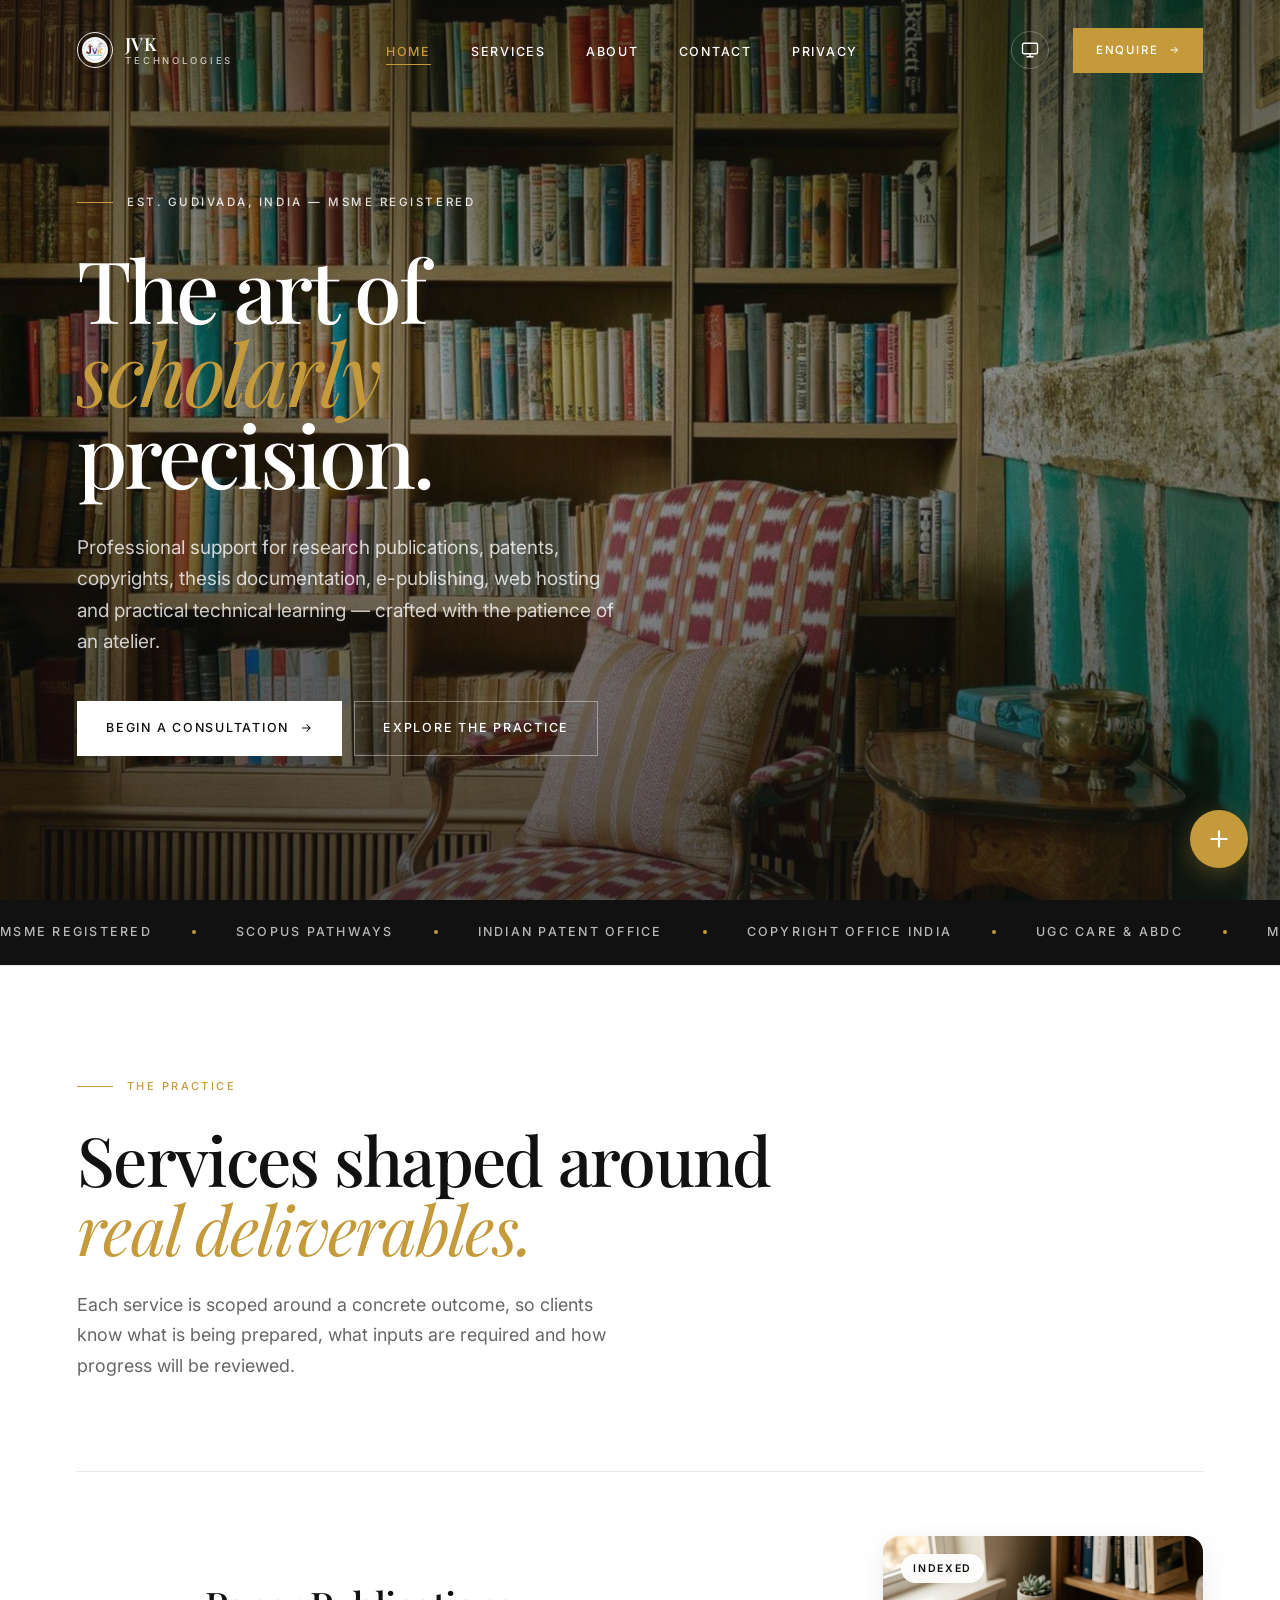
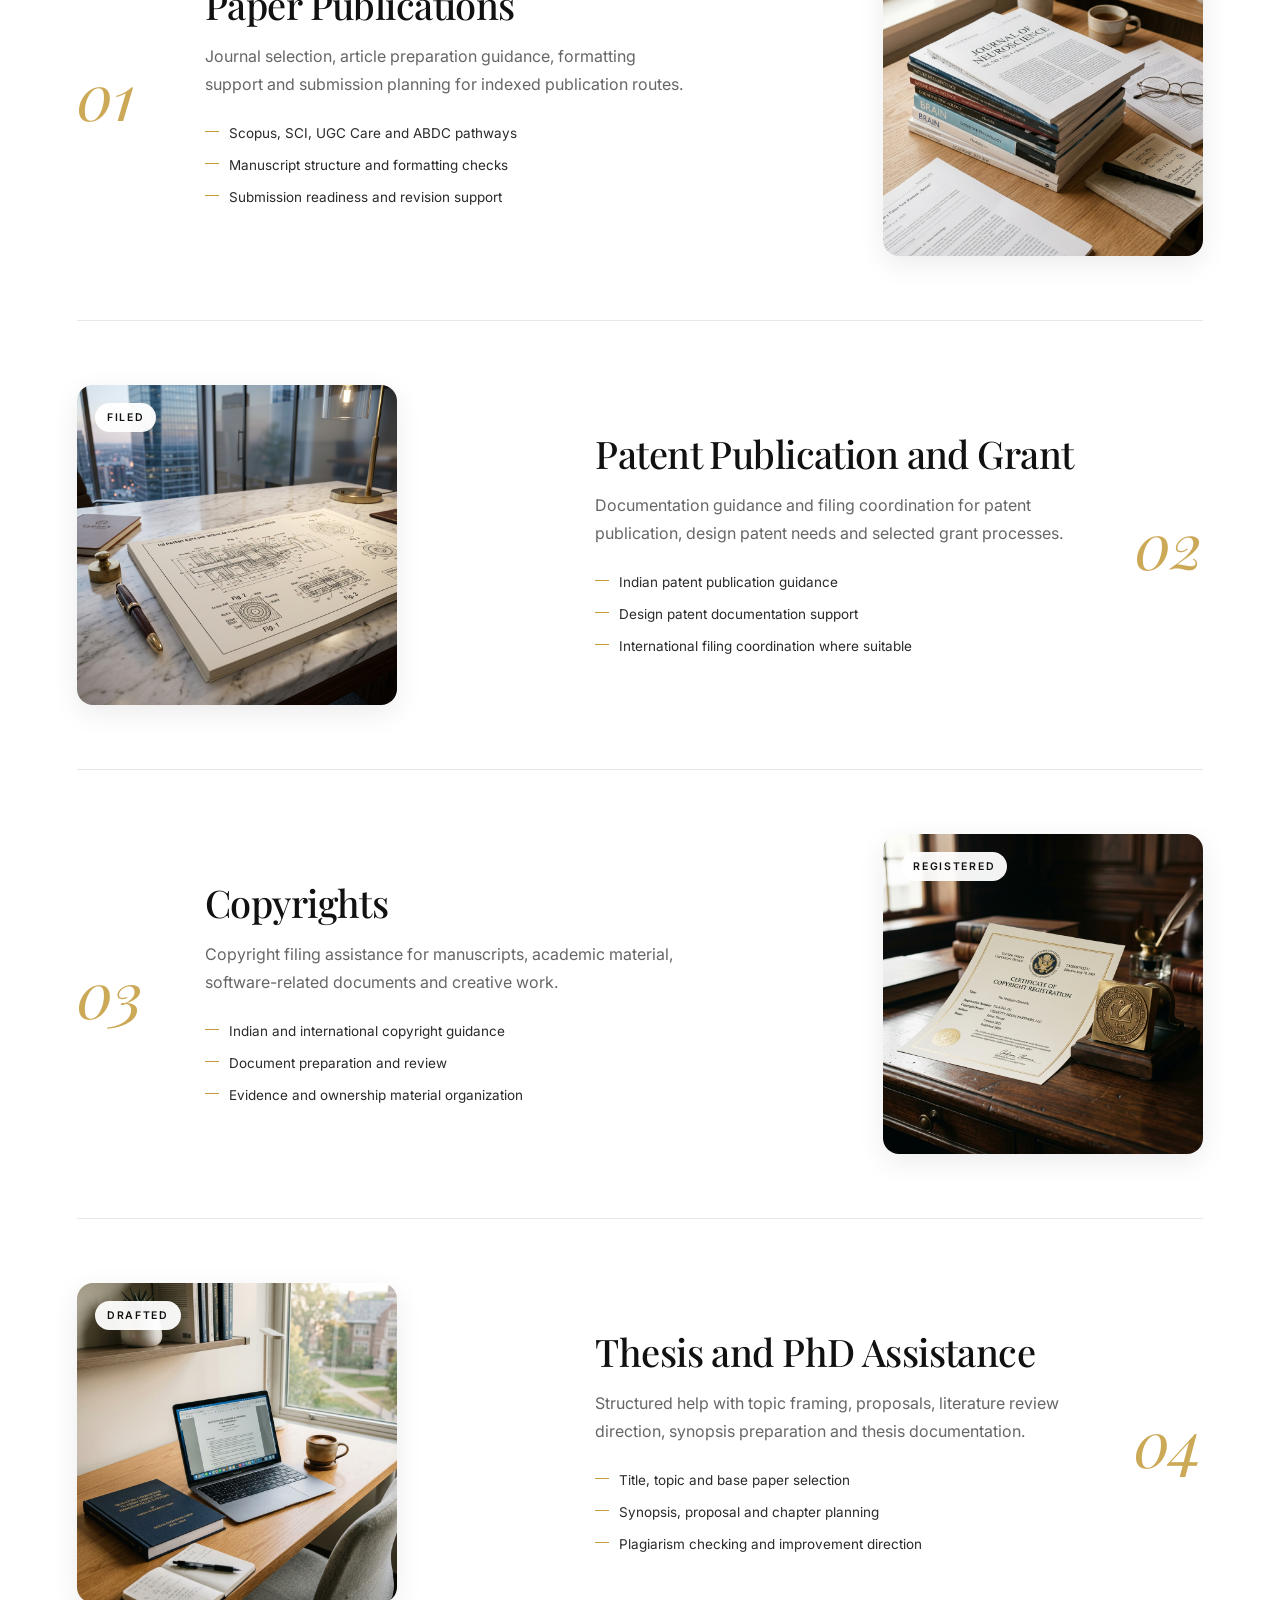
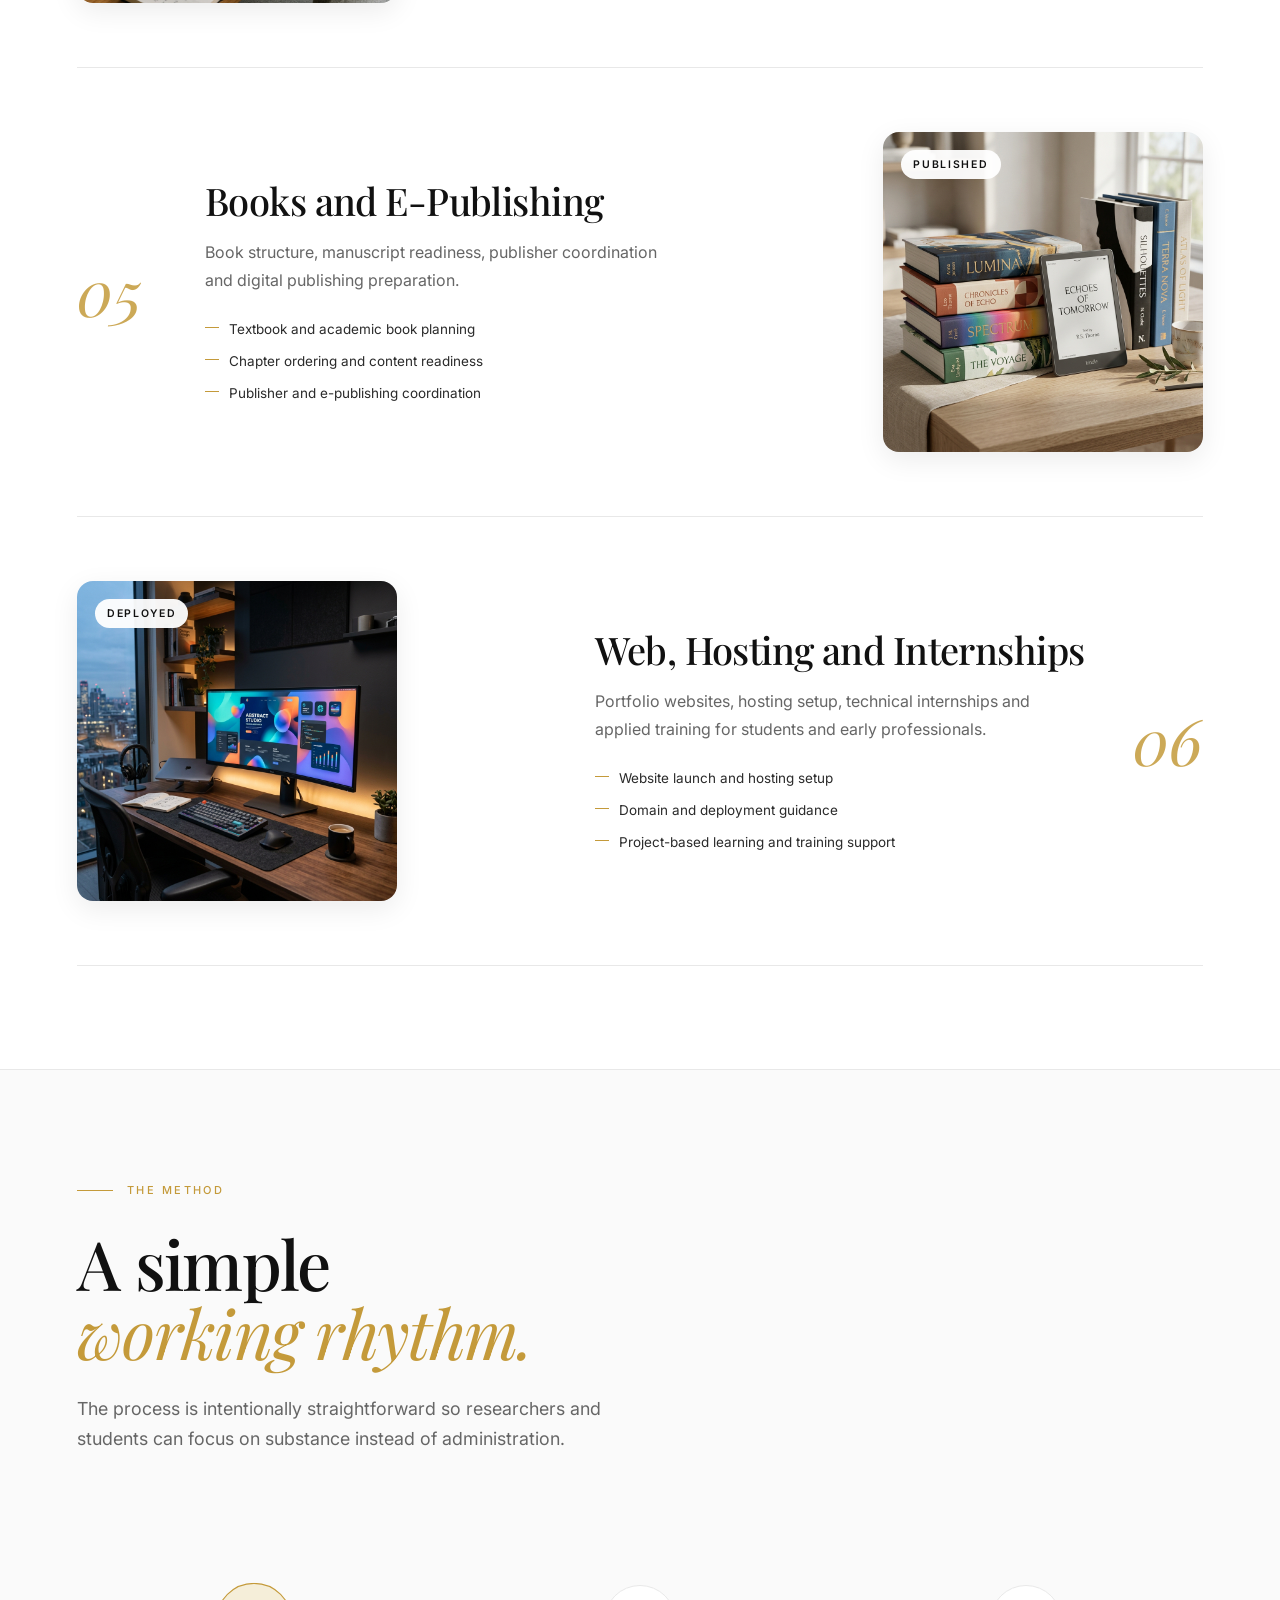
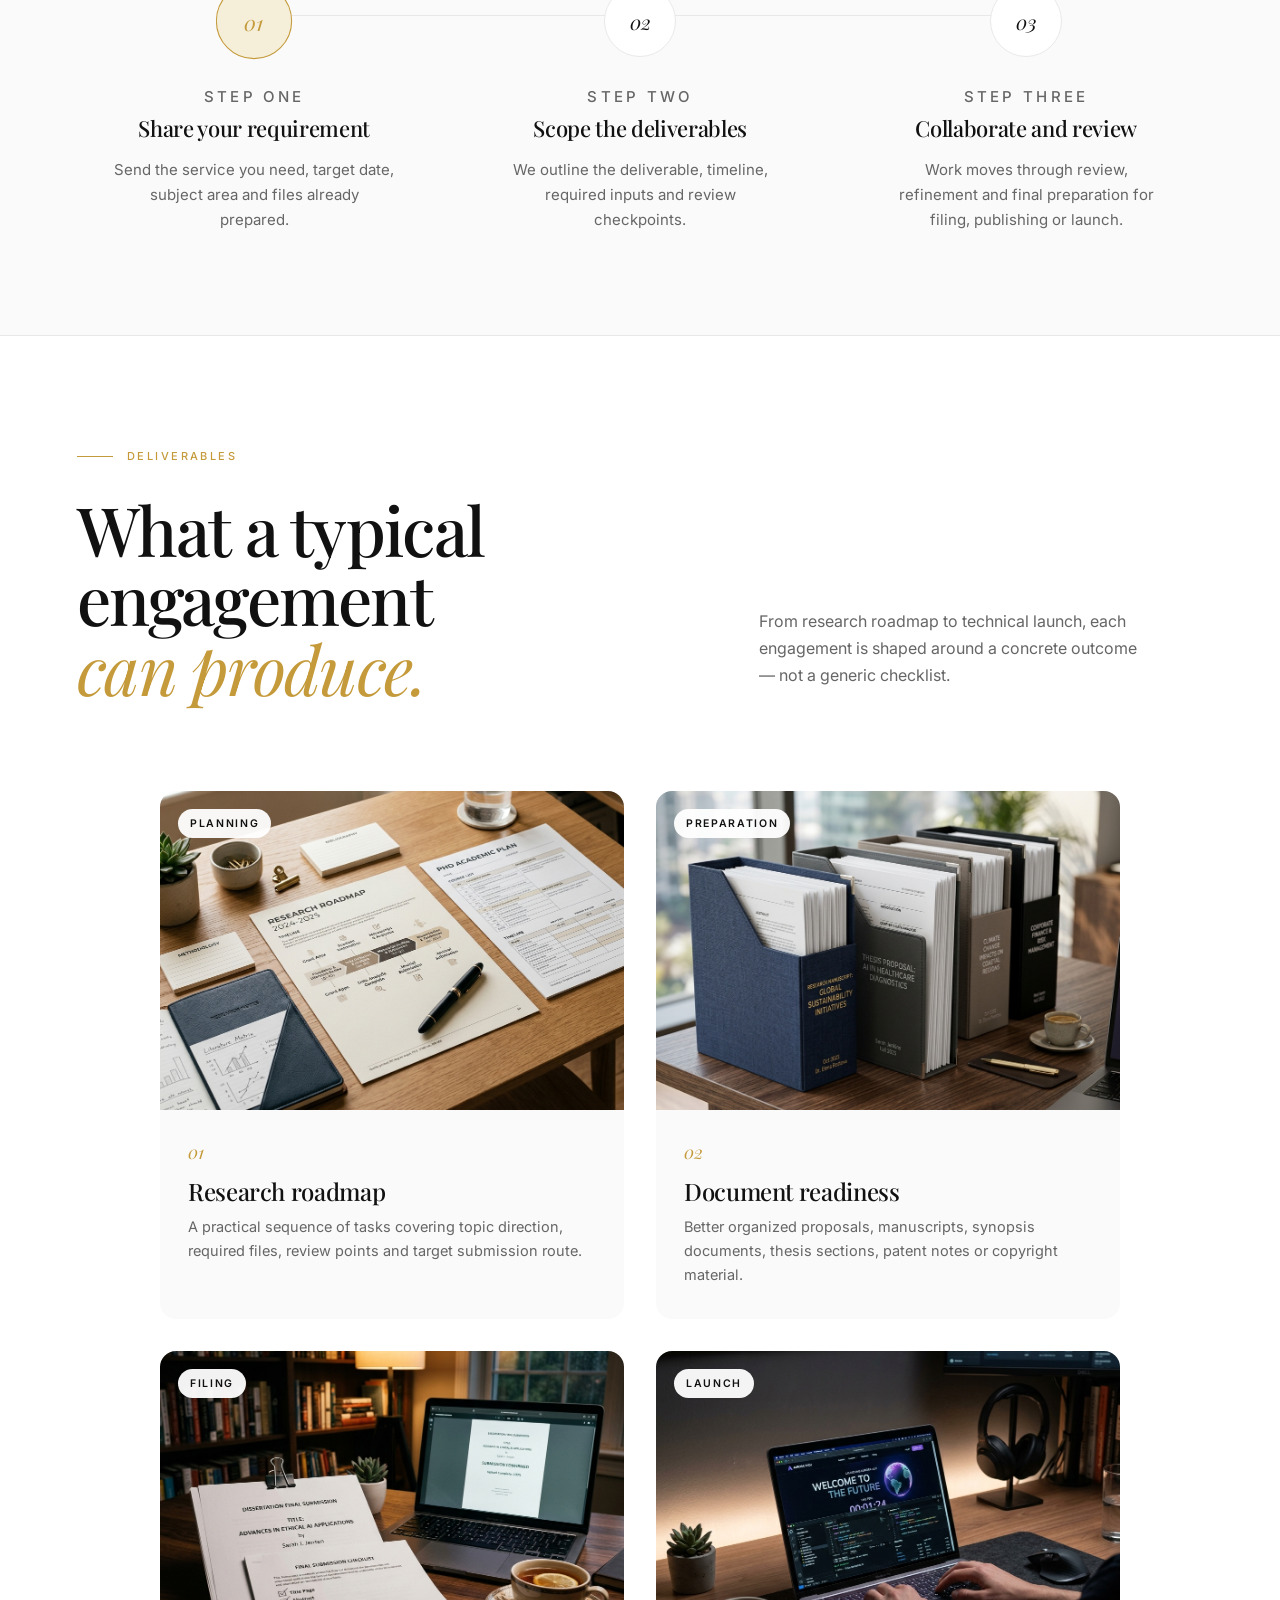
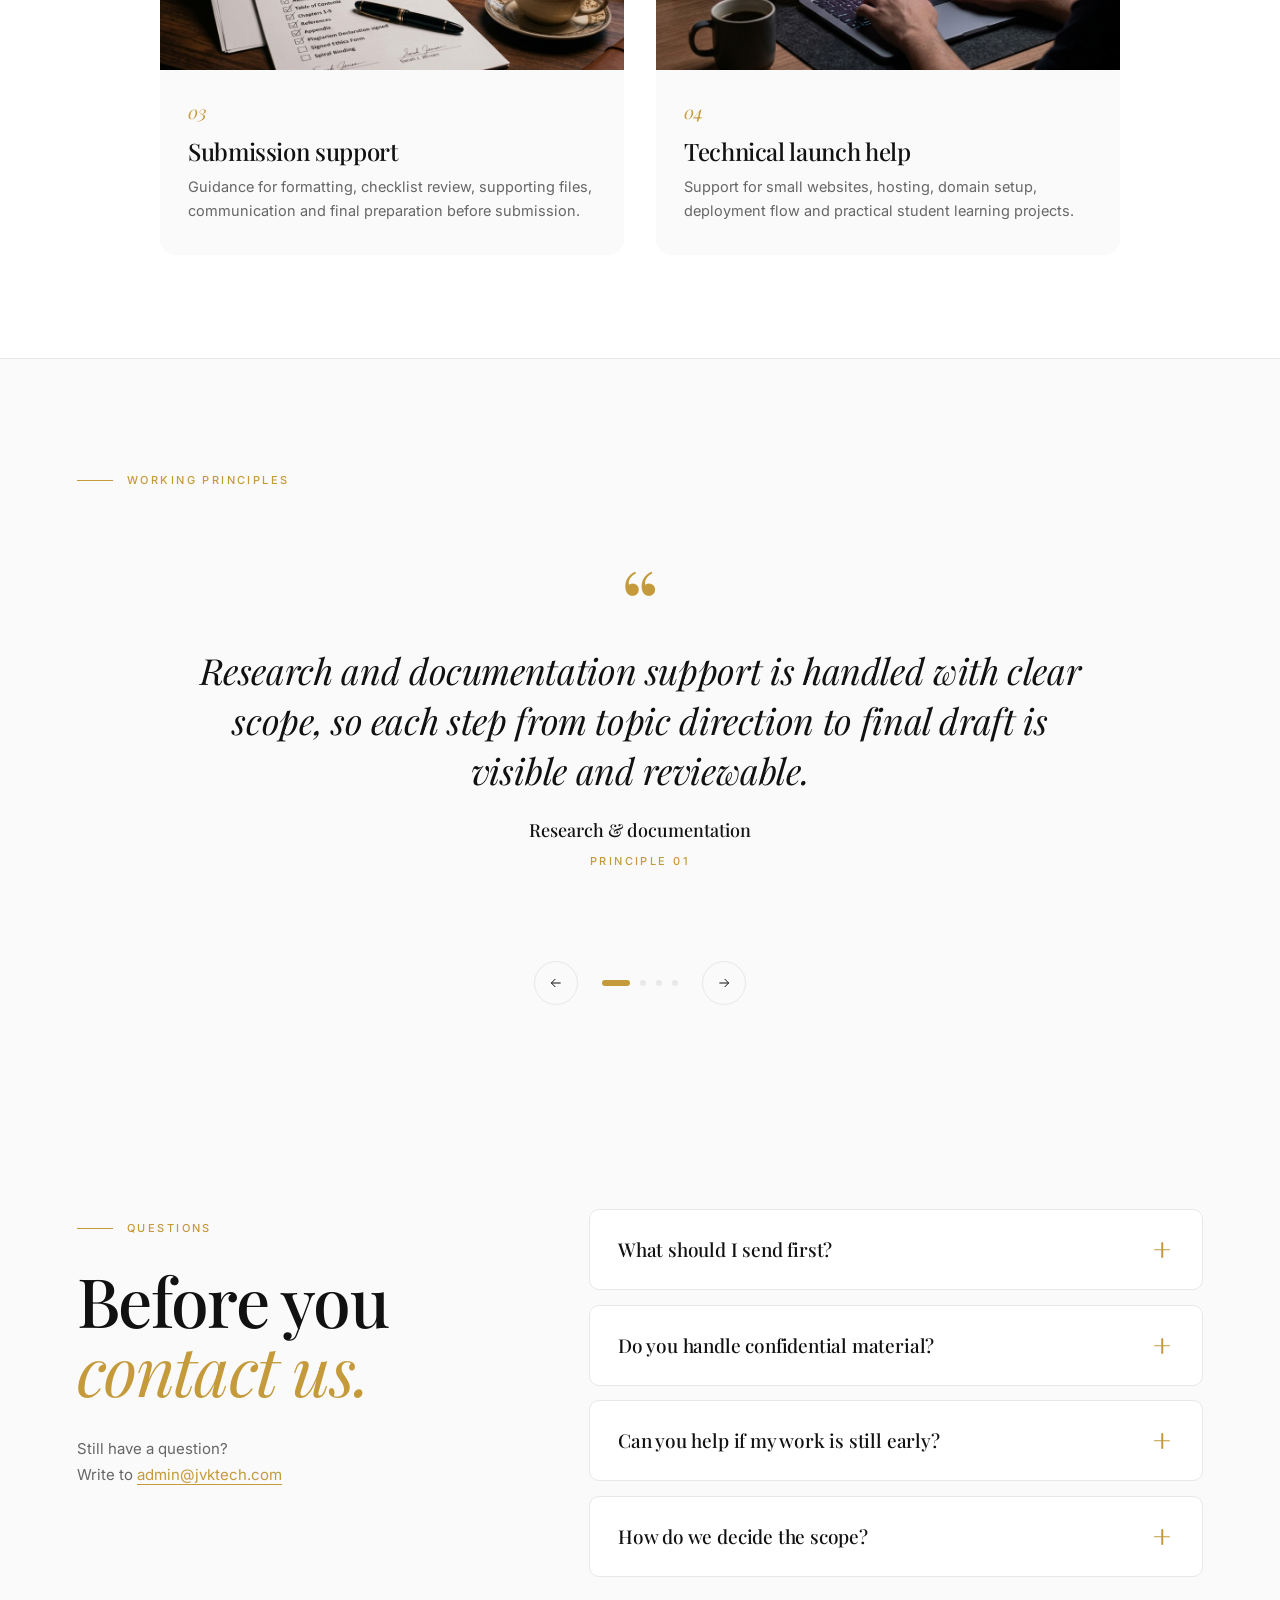
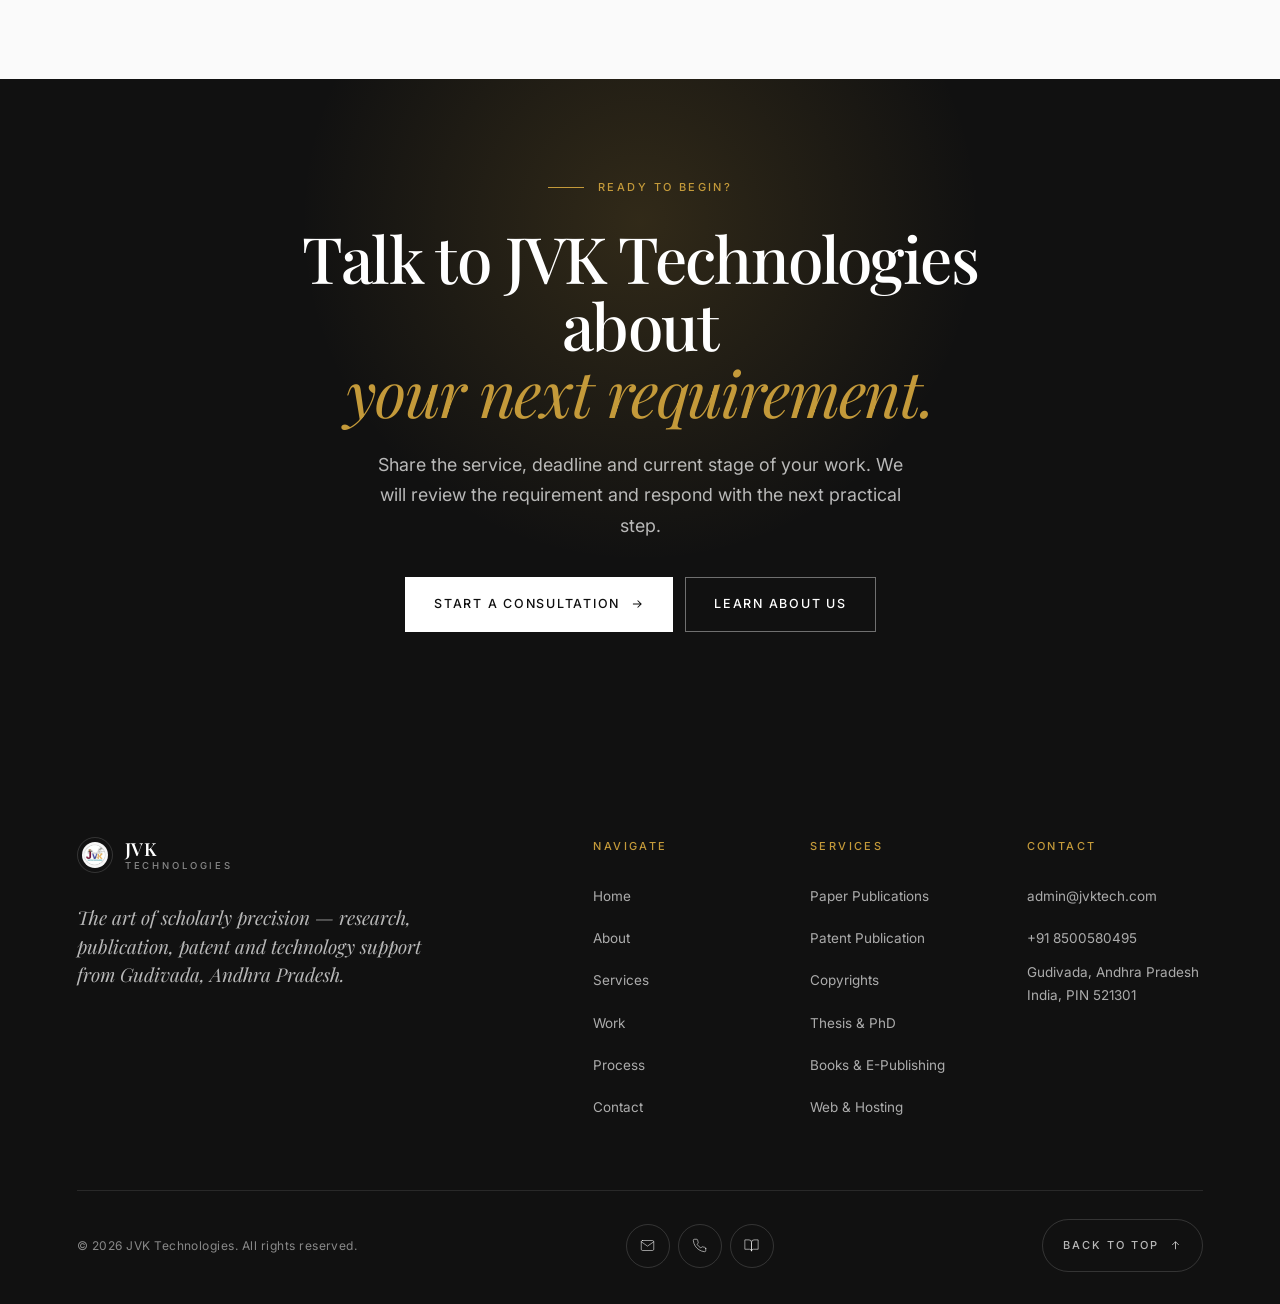
==== commit 50484f37: "completely fixing of mobile compatibility issues" ====
--- a/index.html
+++ b/index.html
@@ -816,6 +816,10 @@
   <script src="js/contact.js" defer></script>
   <script src="js/theme.js" defer></script>
   <script src="js/fab.js" defer></script>
+<!-- 
+  Designed by cr indresh
+  GitHub: https://github.com/cr-indresh
+  LinkedIn: https://www.linkedin.com/in/cr-indresh
+-->
 </body>
-
 </html>
--- a/css/style.css
+++ b/css/style.css
@@ -171,6 +171,7 @@
   -webkit-text-size-adjust: 100%;
   text-size-adjust: 100%;
   scroll-behavior: smooth;
+  overflow-x: hidden;
 }
 
 body {
@@ -550,7 +551,7 @@
 /* Menu toggle (mobile) */
 .menu-toggle {
   display: none;
-  width: 36px; height: 36px;
+  width: 48px; height: 48px;
   flex-direction: column;
   justify-content: center;
   align-items: center;
@@ -949,6 +950,9 @@
   padding: 6px 12px;
   border-radius: 999px;
 }
+[data-theme="dark"] .plate-tag {
+  background: rgba(15, 15, 15, 0.85);
+}
 
 /* Reverse layout */
 .service-reverse { grid-template-columns: 320px 1fr 80px; }
@@ -1087,6 +1091,9 @@
   text-transform: uppercase;
   padding: 6px 12px;
   border-radius: 999px;
+}
+[data-theme="dark"] .work-tag {
+  background: rgba(15, 15, 15, 0.85);
 }
 .work-body {
   padding: 28px 28px 32px;
@@ -1735,6 +1742,8 @@
   padding: 12px 0;
   border-bottom: 1px solid var(--border-soft);
   transition: color var(--t), padding-left var(--t) var(--ease);
+  overflow-wrap: break-word;
+  word-break: break-word;
 }
 .card-line:hover { color: var(--gold); padding-left: 8px; }
 .card-address {
@@ -1808,13 +1817,14 @@
   color: var(--gold);
   margin-bottom: 22px;
 }
-.footer-col ul { display: flex; flex-direction: column; gap: 12px; }
+.footer-col ul { display: flex; flex-direction: column; gap: 4px; }
 .footer-col li a,
 .footer-col li {
   font-size: 13.5px;
   color: rgba(255,255,255,0.65);
   transition: color var(--t), padding-left var(--t) var(--ease);
 }
+.footer-col li a { display: inline-block; padding: 8px 0; }
 .footer-col li a:hover { color: #fff; padding-left: 6px; }
 .footer-address { color: rgba(255,255,255,0.45); line-height: 1.65; }
 
@@ -1841,7 +1851,7 @@
   gap: 8px;
 }
 .footer-social a {
-  width: 38px; height: 38px;
+  width: 44px; height: 44px;
   border: 1px solid rgba(255,255,255,0.15);
   border-radius: 50%;
   display: grid;
@@ -1866,7 +1876,7 @@
   letter-spacing: 0.18em;
   text-transform: uppercase;
   color: rgba(255,255,255,0.7);
-  padding: 12px 18px;
+  padding: 16px 20px;
   border: 1px solid rgba(255,255,255,0.15);
   border-radius: 999px;
   transition: color var(--t), border-color var(--t), background var(--t), transform var(--t);
--- a/css/responsive.css
+++ b/css/responsive.css
@@ -70,7 +70,7 @@
   .journal-grid { grid-template-columns: 1fr 1fr; }
 
   .contact-grid { grid-template-columns: 1fr; gap: 48px; }
-  .contact-aside { position: static; max-width: 560px; }
+  .contact-aside { position: static; max-width: 560px; width: 100%; }
 
   .footer-top { grid-template-columns: 1fr; gap: 48px; }
 }
@@ -113,7 +113,7 @@
   .hero-actions { flex-direction: column; align-items: stretch; }
   .hero-actions .btn { width: 100%; justify-content: center; }
 
-  .btn { padding: 14px 22px; font-size: 11.5px; }
+  .btn { padding: 16px 24px; font-size: 11.5px; }
 
   .about-image-overlay {
     position: static;
@@ -216,7 +216,7 @@
   .privacy-grid { grid-template-columns: 1fr; gap: 40px; }
   .privacy-toc { position: static; }
   .privacy-toc ul { flex-direction: row; flex-wrap: wrap; gap: 8px 16px; }
-  .privacy-toc a { border-left: none; border-bottom: 1px solid var(--border); padding: 6px 0; }
+  .privacy-toc a { border-left: none; border-bottom: 1px solid var(--border); padding: 10px 0; }
 }
 
 /* ---------- 860px — tablet ---------- */
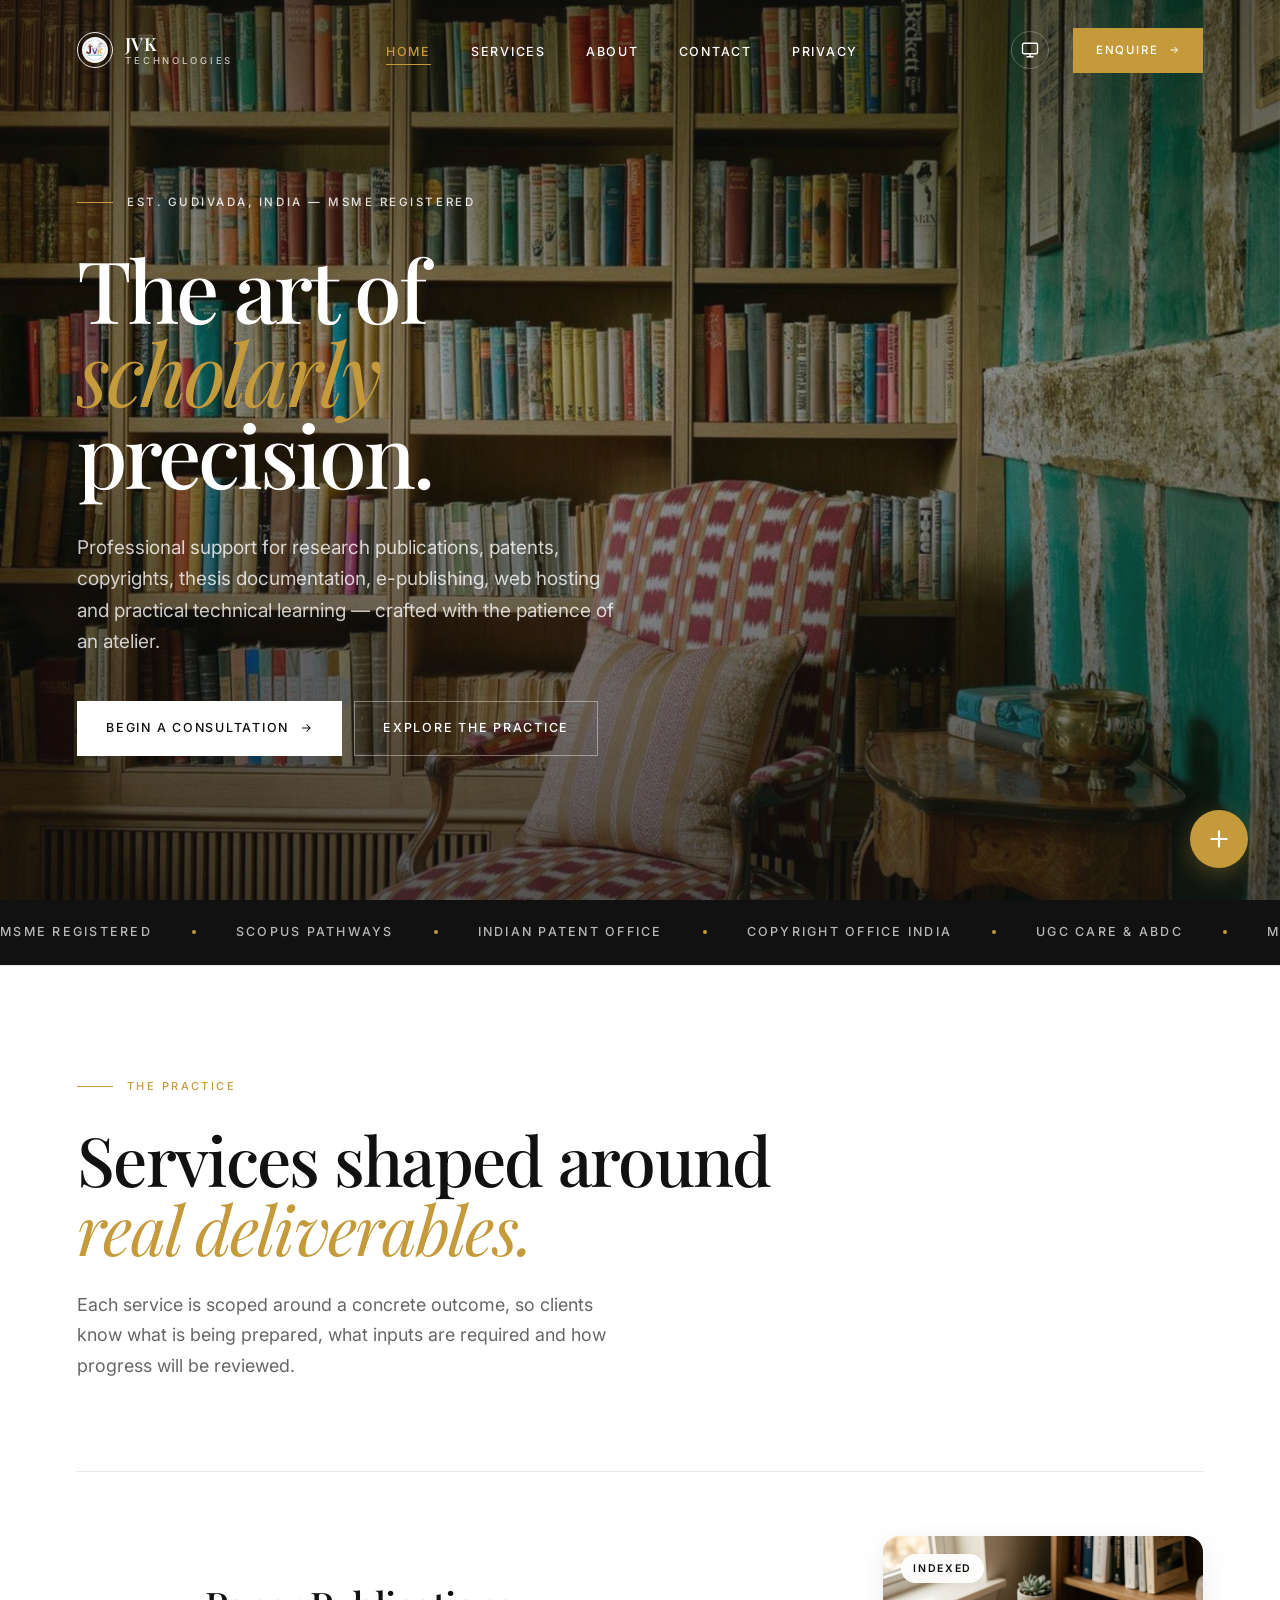
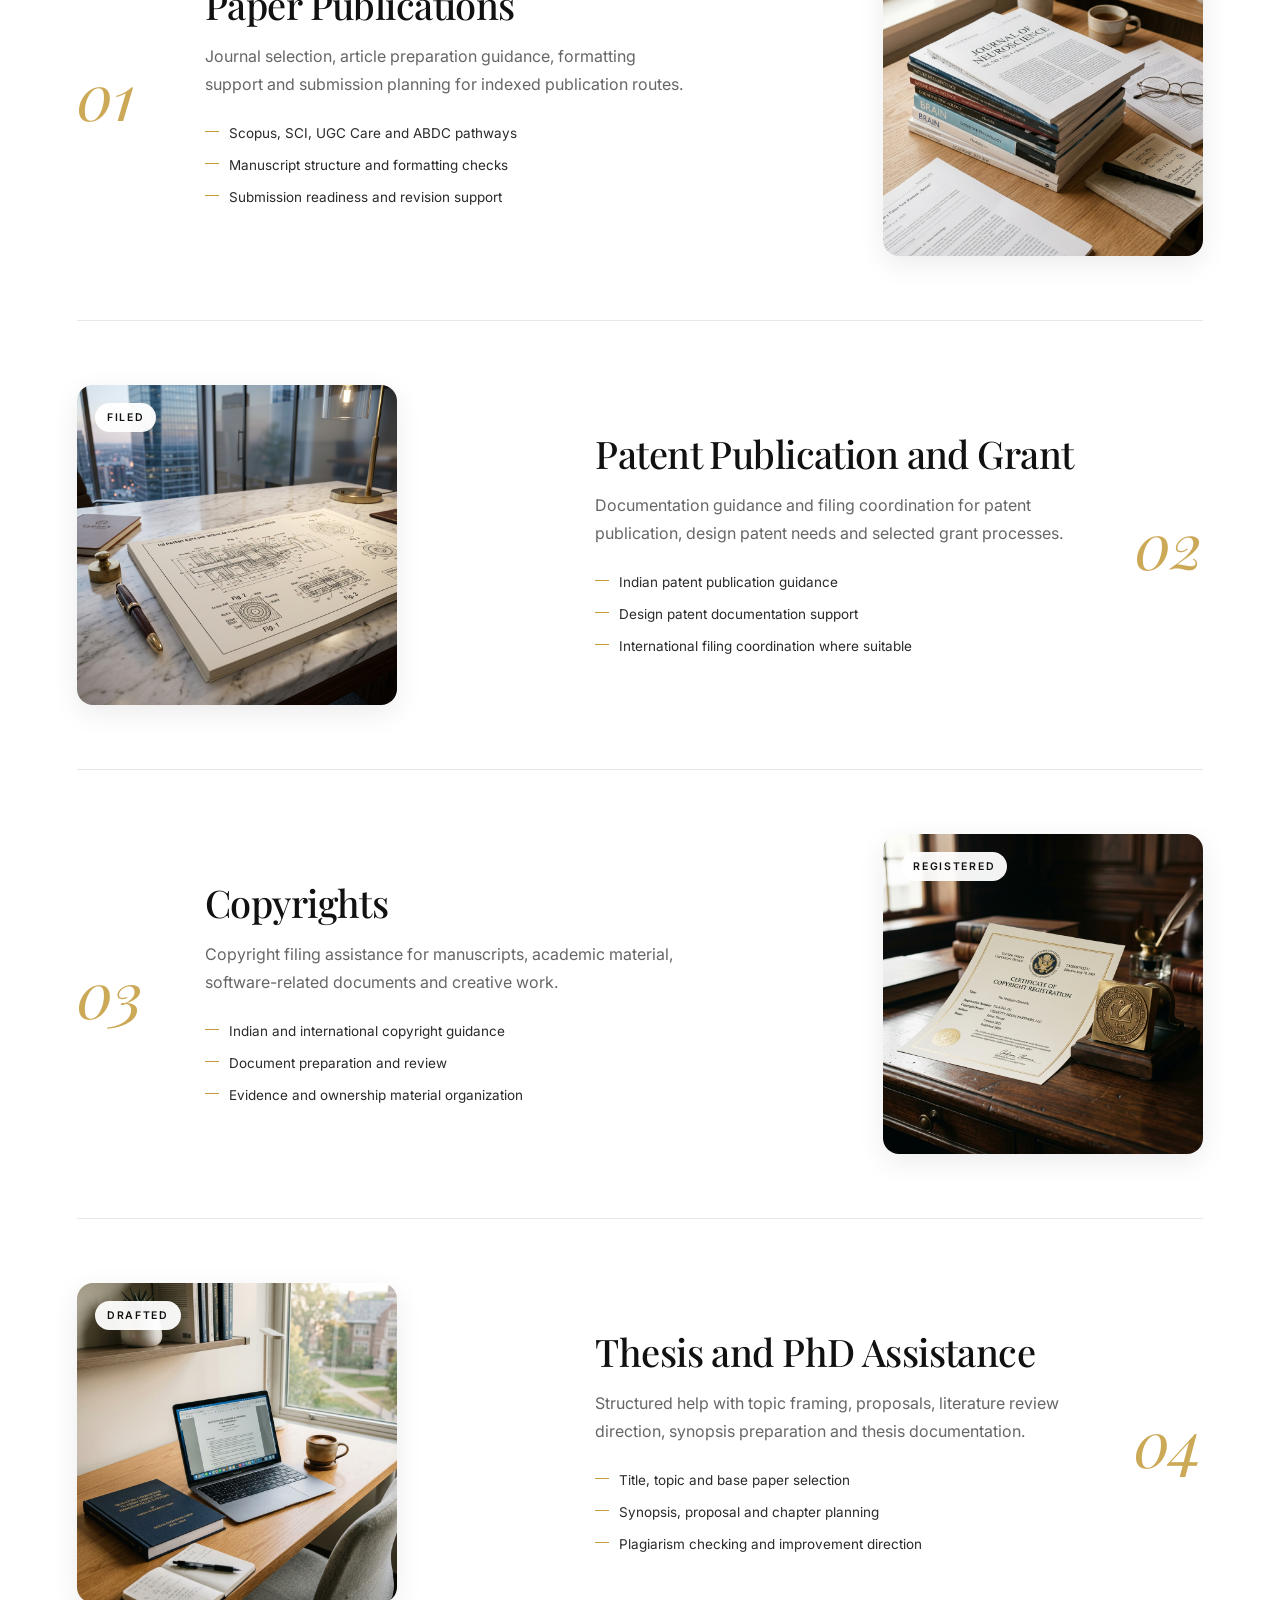
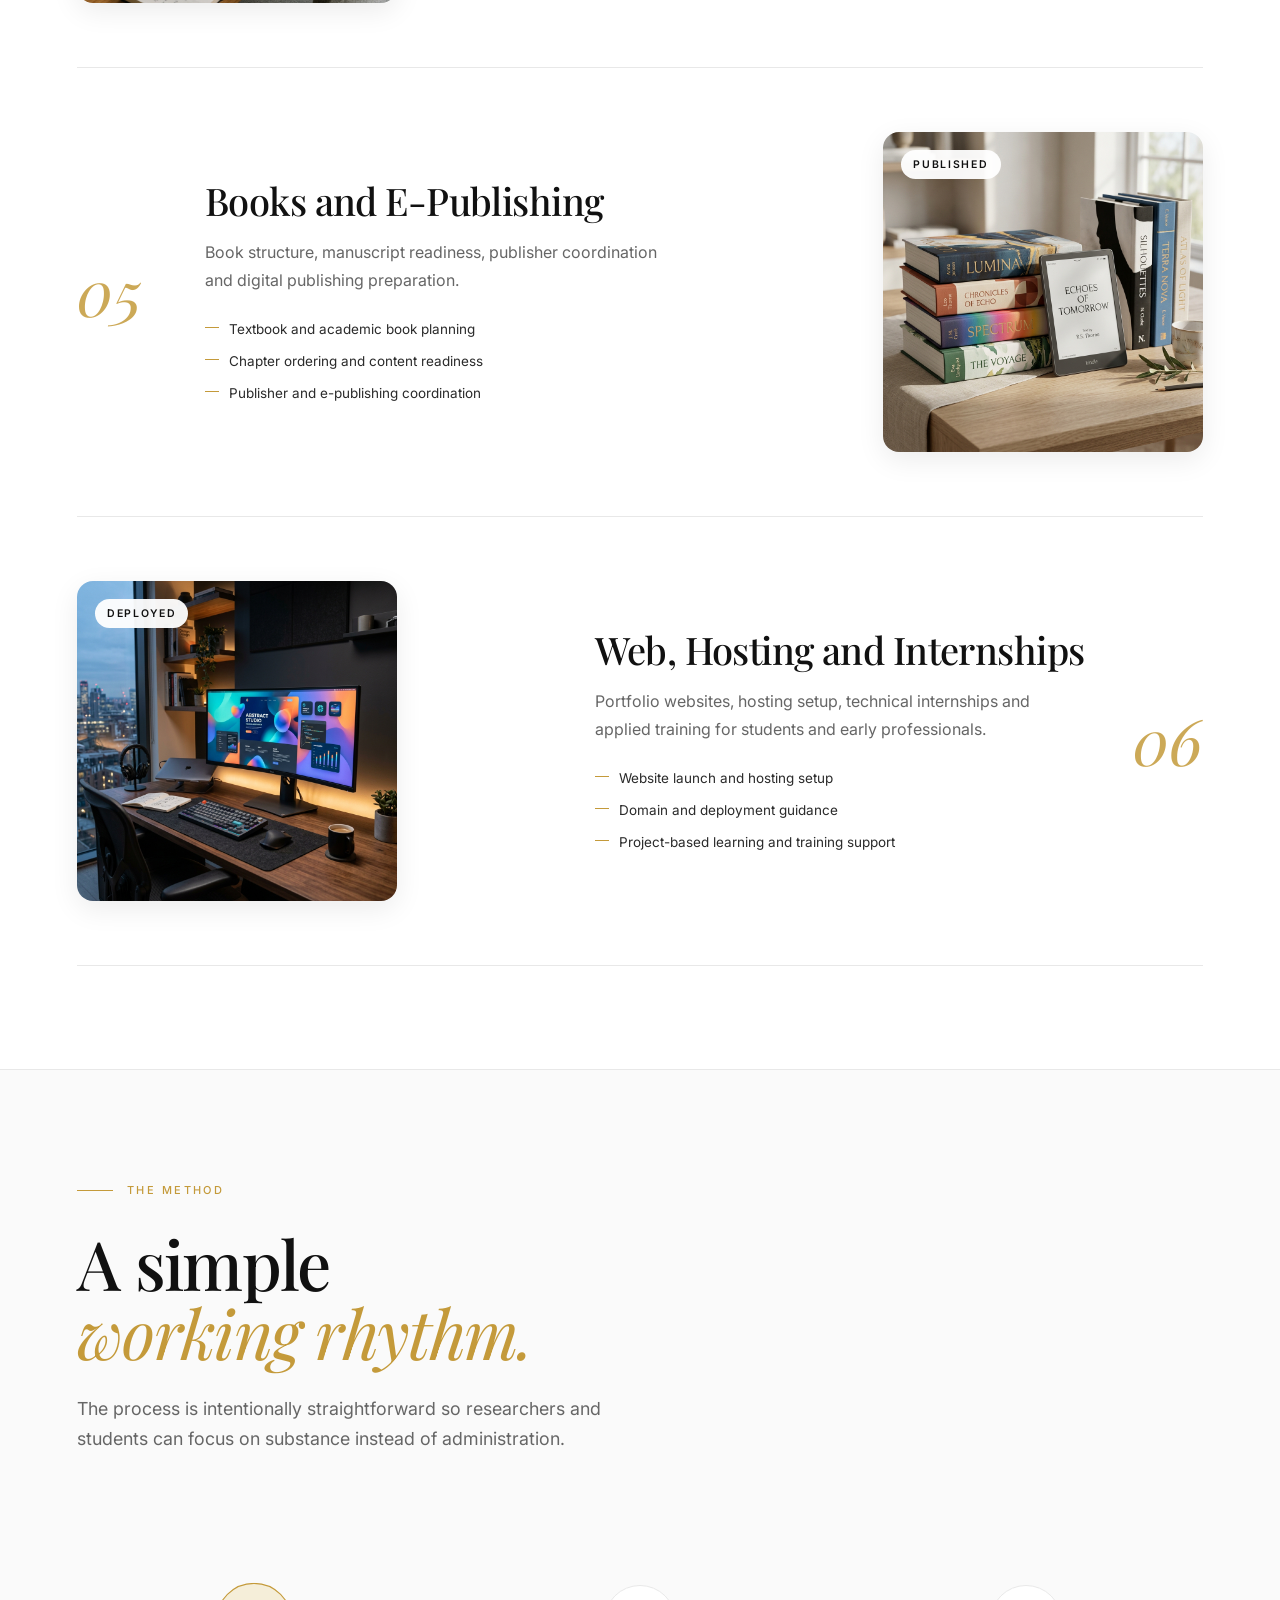
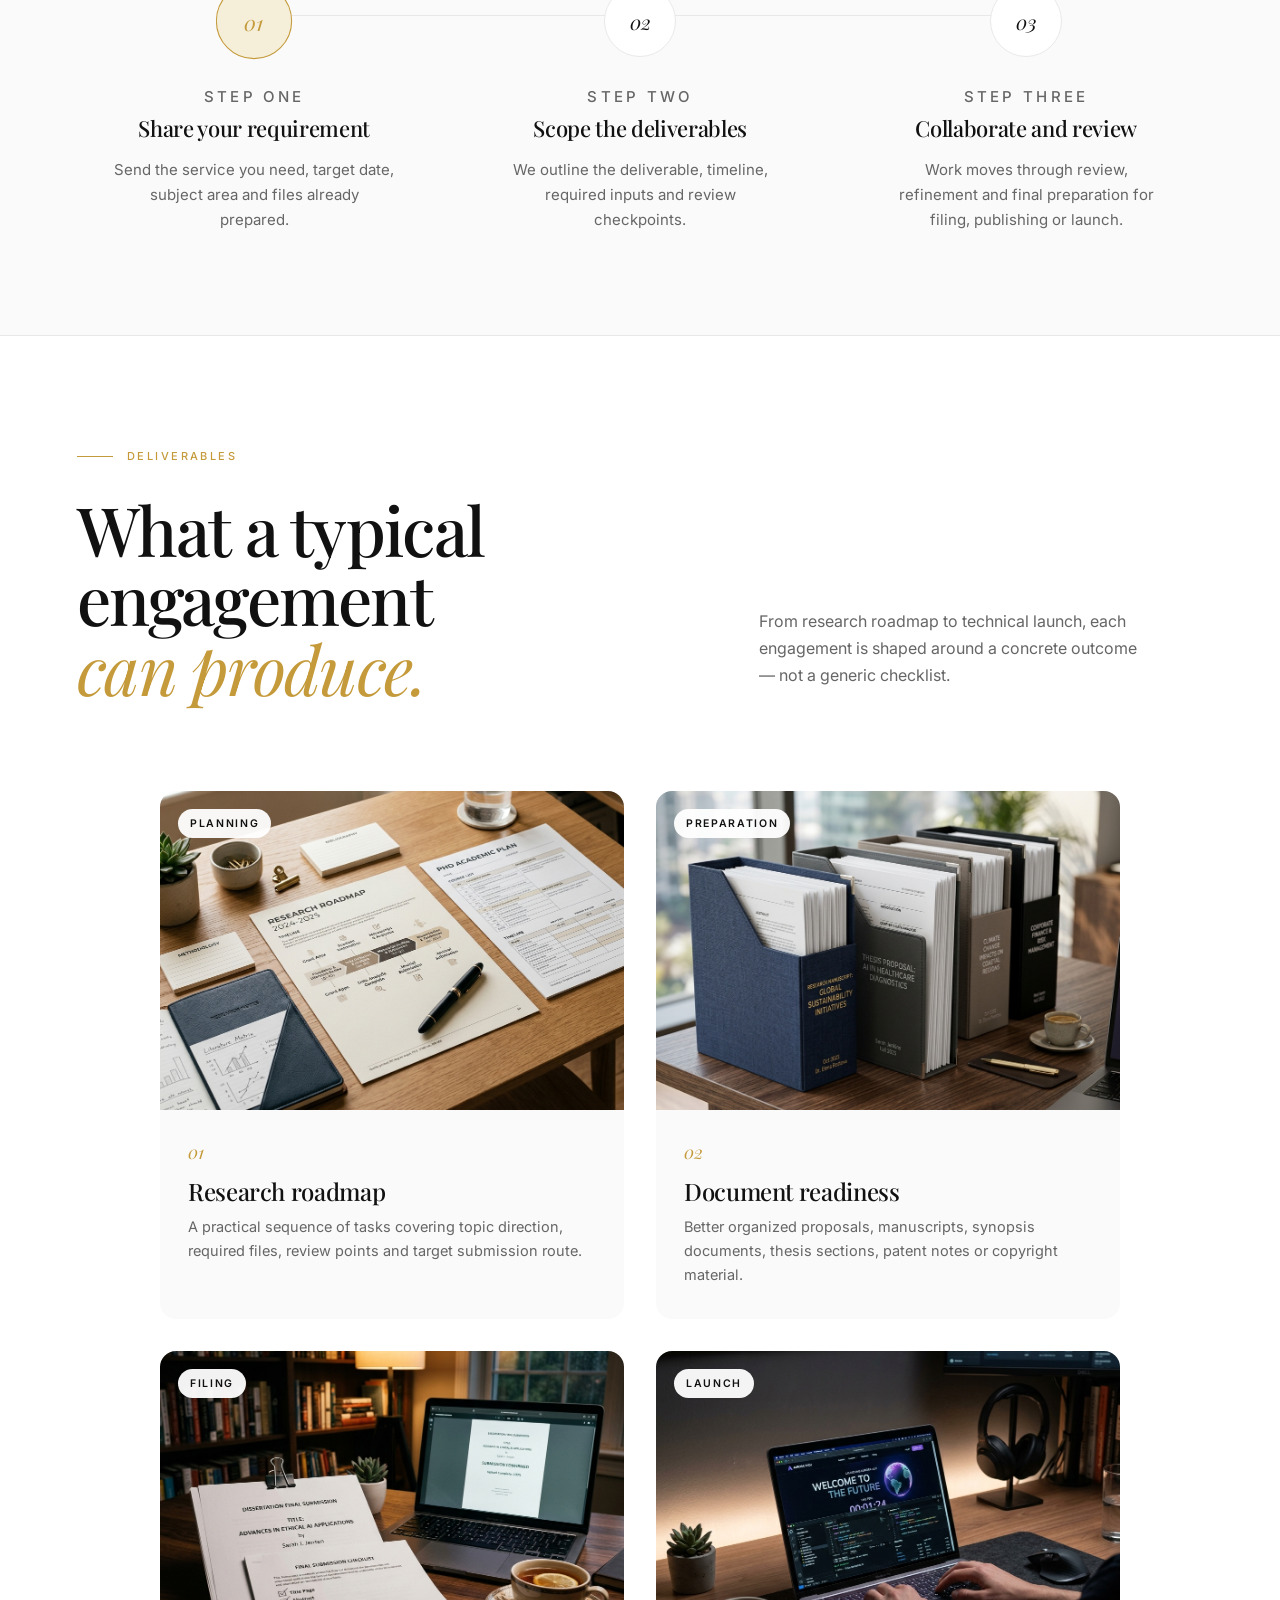
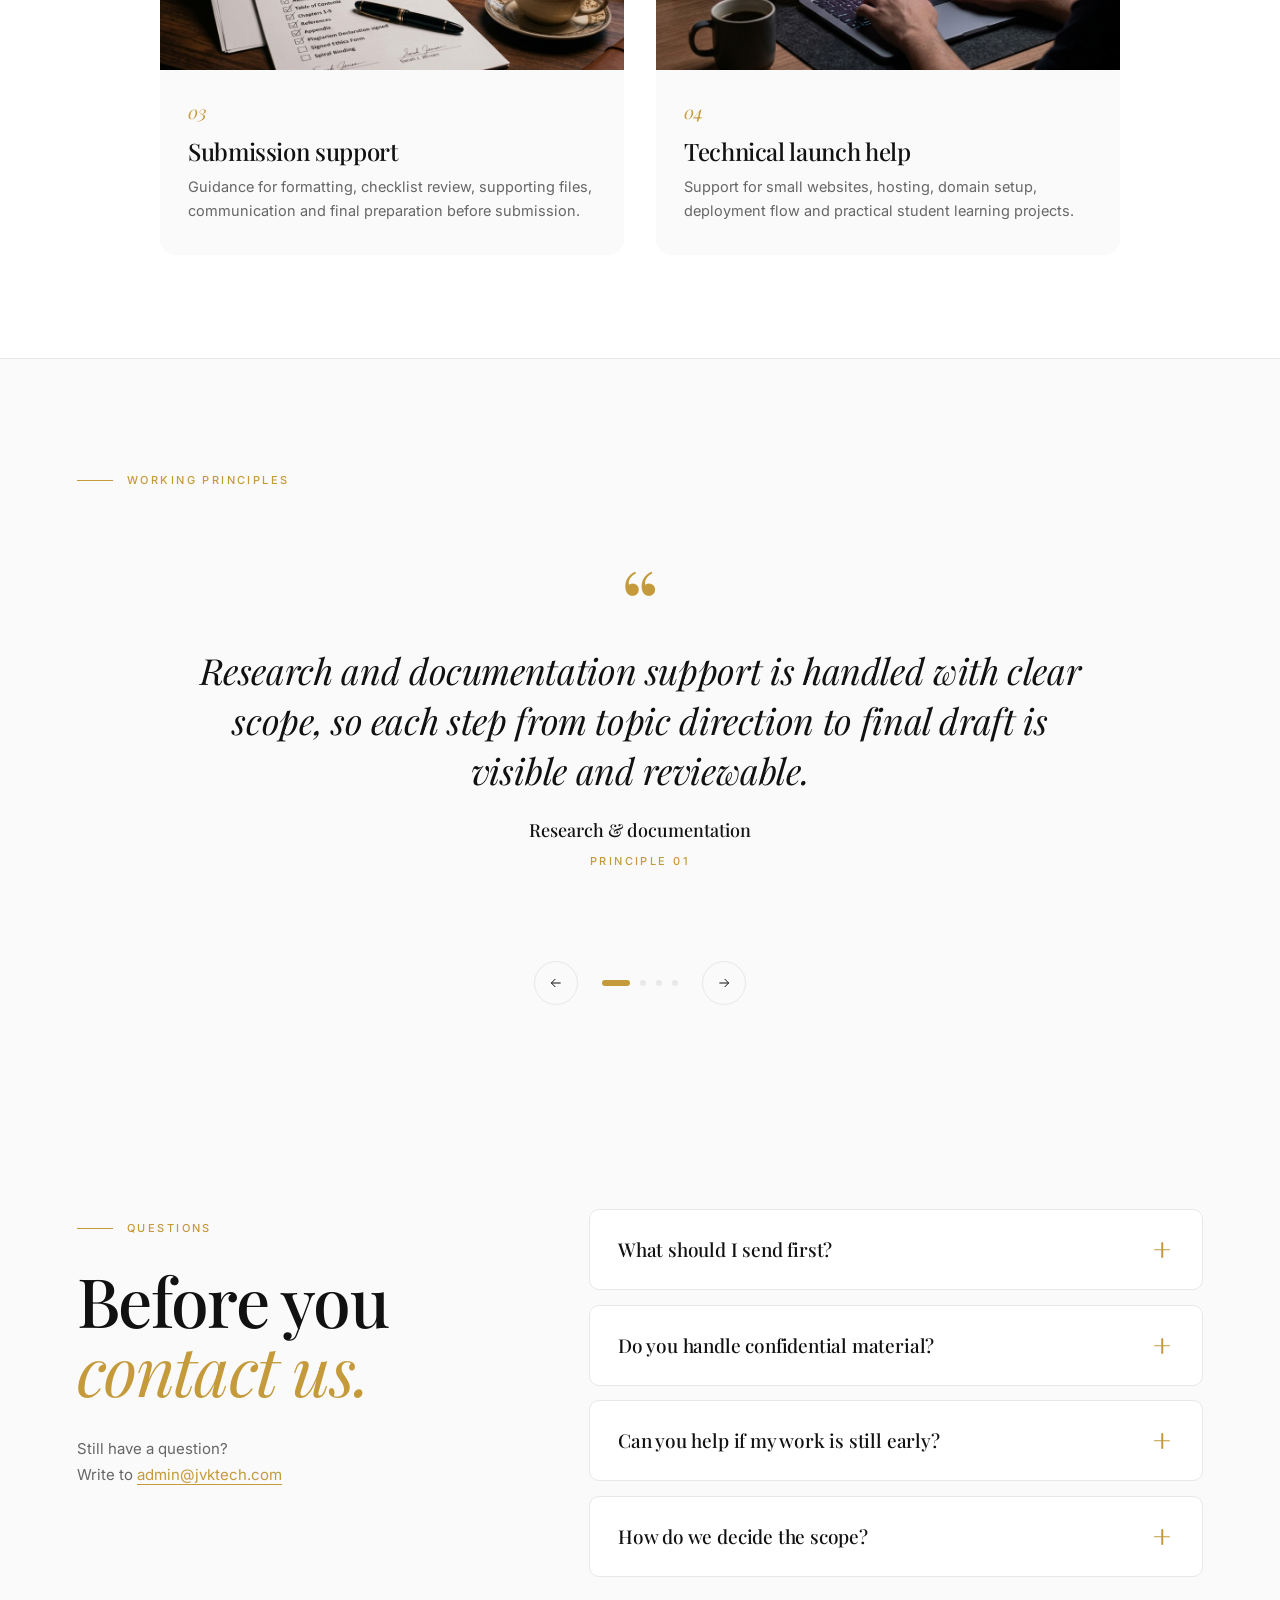
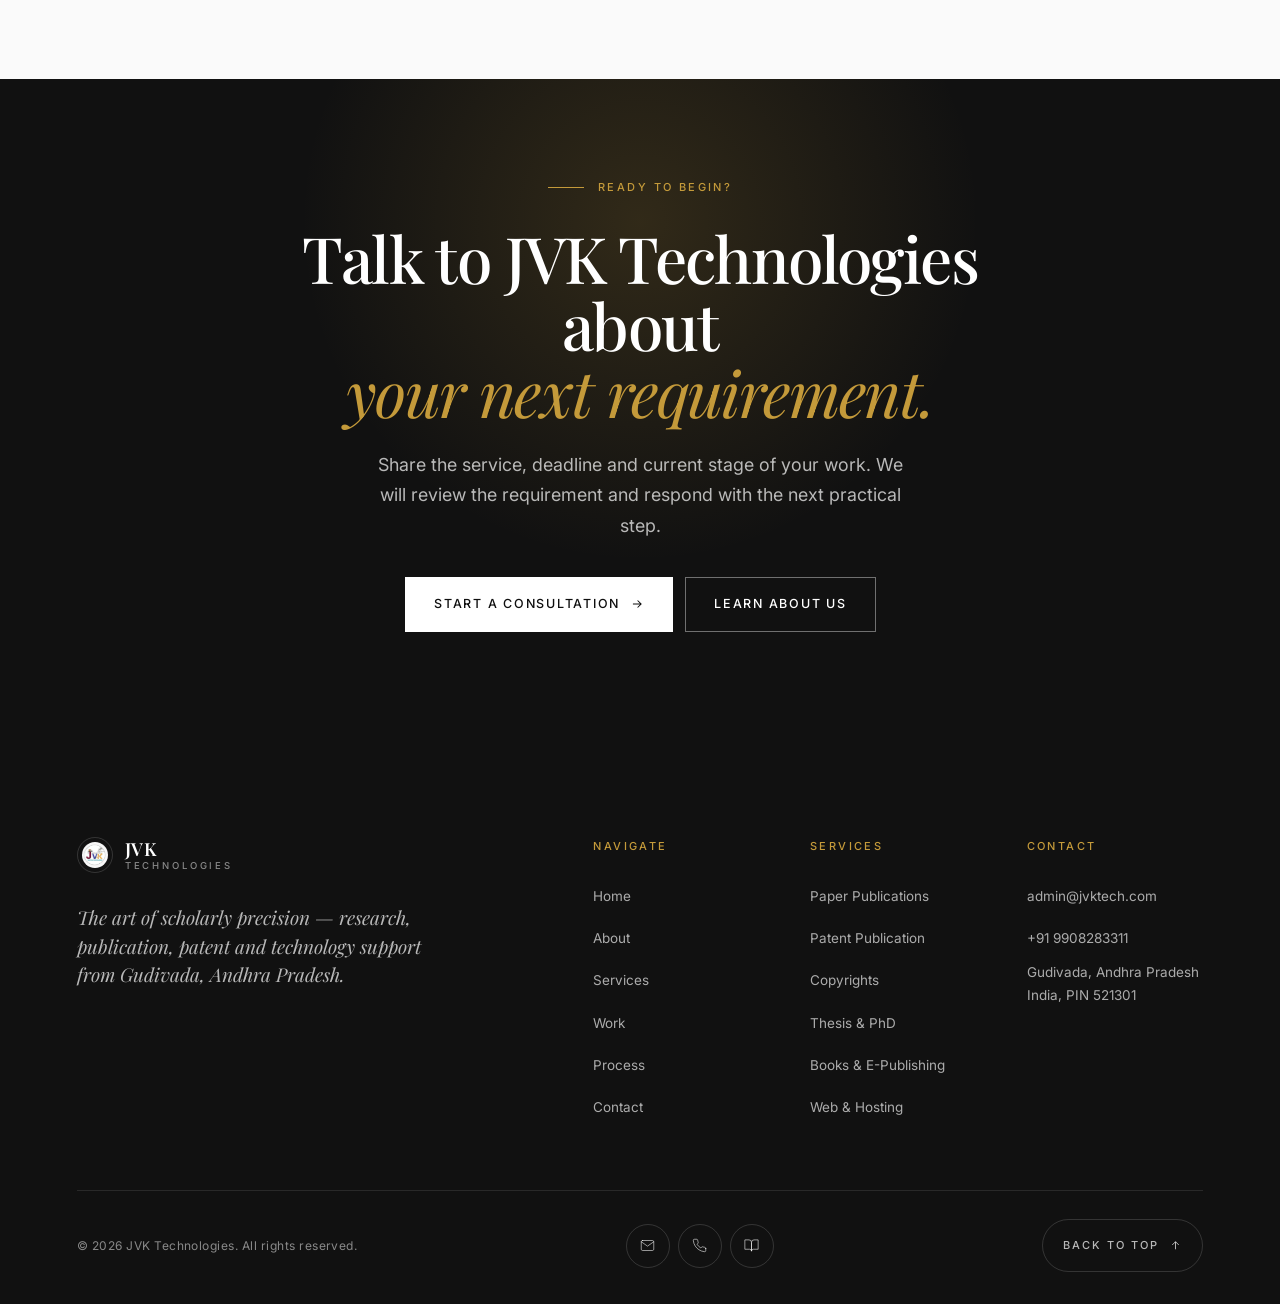
==== commit 4ae1c6ec: "Update contact phone number" ====
--- a/index.html
+++ b/index.html
@@ -42,7 +42,7 @@
         "logo": "https://jvktech.com/assets/jvk-logo.png",
         "description": "JVK Technologies provides academic publication support, patent and copyright assistance, thesis guidance, e-publishing, web hosting and technical training.",
         "email": "admin@jvktech.com",
-        "telephone": "+91-8500580495",
+        "telephone": "+91-9908283311",
         "address": {
           "@type": "PostalAddress",
           "addressLocality": "Gudivada",
@@ -210,7 +210,7 @@
       </nav>
       <div class="mobile-meta">
         <a href="mailto:admin@jvktech.com">admin@jvktech.com</a>
-        <a href="tel:+918500580495">+91 8500580495</a>
+        <a href="tel:+919908283311">+91 9908283311</a>
         <p>Gudivada, Andhra Pradesh, India</p>
       </div>
     </div>
@@ -737,7 +737,7 @@
             <ul>
               <li><a href="mailto:admin@jvktech.com">admin@jvktech.com</a></li>
 
-              <li><a href="tel:+918500580495">+91 8500580495</a></li>
+              <li><a href="tel:+919908283311">+91 9908283311</a></li>
               <li class="footer-address">Gudivada, Andhra Pradesh<br>India, PIN 521301</li>
             </ul>
           </div>
@@ -756,7 +756,7 @@
               <polyline points="22,6 12,13 2,6" />
             </svg>
           </a>
-          <a href="tel:+918500580495" aria-label="Phone">
+          <a href="tel:+919908283311" aria-label="Phone">
             <svg viewBox="0 0 24 24" fill="none" stroke="currentColor" stroke-width="1.5" stroke-linecap="round"
               stroke-linejoin="round">
               <path
@@ -784,7 +784,7 @@
   <!-- Floating contact bubble -->
   <div class="fab-wrap" id="fabWrap">
     <div class="fab-options">
-      <a href="https://wa.me/918500580495" target="_blank" rel="noopener" class="fab-option" aria-label="WhatsApp">
+      <a href="https://wa.me/919908283311" target="_blank" rel="noopener" class="fab-option" aria-label="WhatsApp">
         <svg class="fab-icon-wa" viewBox="0 0 24 24" fill="currentColor">
           <path
             d="M17.472 14.382c-.297-.149-1.758-.867-2.03-.967-.273-.099-.471-.148-.67.15-.197.297-.767.966-.94 1.164-.173.199-.347.223-.644.075-.297-.15-1.255-.463-2.39-1.475-.883-.788-1.48-1.761-1.653-2.059-.173-.297-.018-.458.13-.606.134-.133.298-.347.446-.52.149-.174.198-.298.298-.497.099-.198.05-.371-.025-.52-.075-.149-.669-1.612-.916-2.207-.242-.579-.487-.5-.669-.51-.173-.008-.371-.01-.57-.01-.198 0-.52.074-.792.372-.272.297-1.04 1.016-1.04 2.479 0 1.462 1.065 2.875 1.213 3.074.149.198 2.096 3.2 5.077 4.487.709.306 1.262.489 1.694.625.712.227 1.36.195 1.871.118.571-.085 1.758-.719 2.006-1.413.248-.694.248-1.289.173-1.413-.074-.124-.272-.198-.57-.347m-5.421 7.403h-.004a9.87 9.87 0 01-5.031-1.378l-.361-.214-3.741.982.998-3.648-.235-.374a9.86 9.86 0 01-1.51-5.26c.001-5.45 4.436-9.884 9.888-9.884 2.64 0 5.122 1.03 6.988 2.898a9.825 9.825 0 012.893 6.994c-.003 5.45-4.437 9.884-9.885 9.884m8.413-18.297A11.815 11.815 0 0012.05 0C5.495 0 .16 5.335.157 11.892c0 2.096.547 4.142 1.588 5.945L.057 24l6.305-1.654a11.882 11.882 0 005.683 1.448h.005c6.554 0 11.89-5.335 11.893-11.893a11.821 11.821 0 00-3.48-8.413z" />
@@ -822,4 +822,4 @@
   LinkedIn: https://www.linkedin.com/in/cr-indresh
 -->
 </body>
-</html>+</html>
